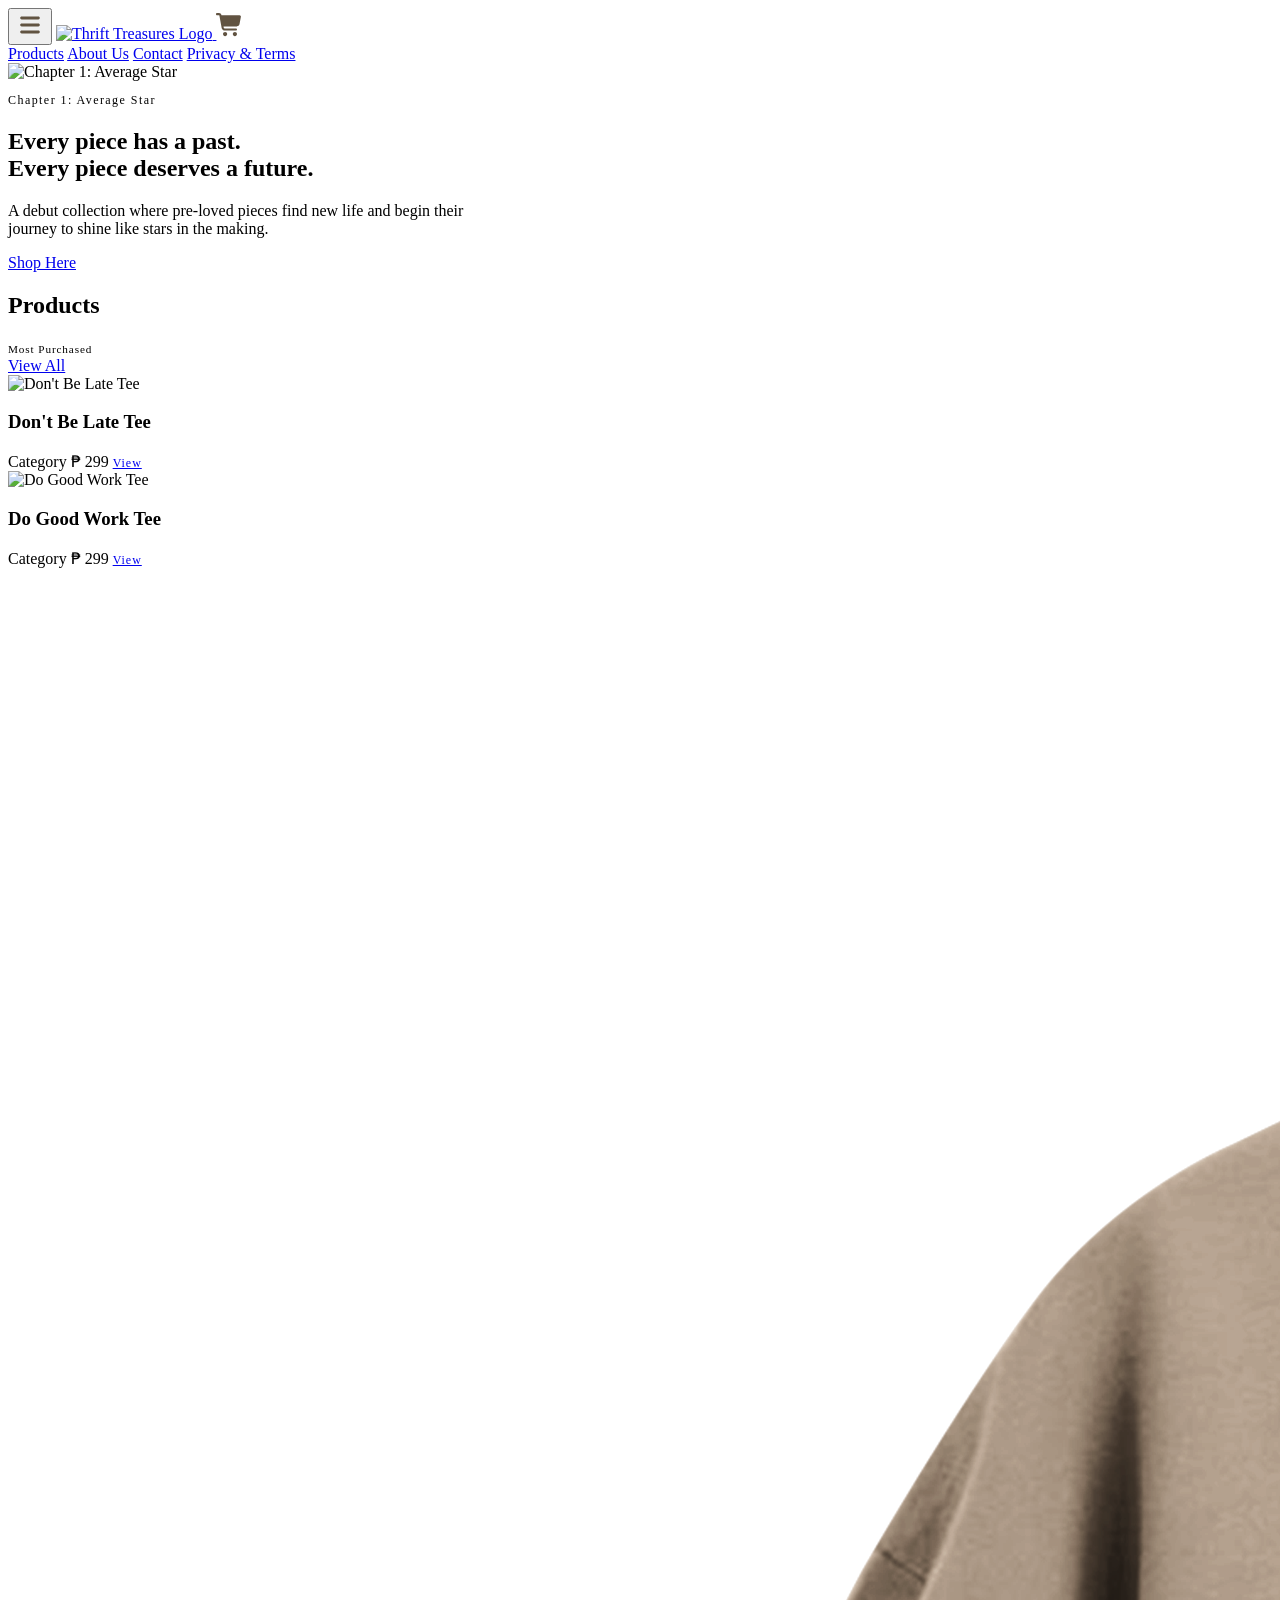
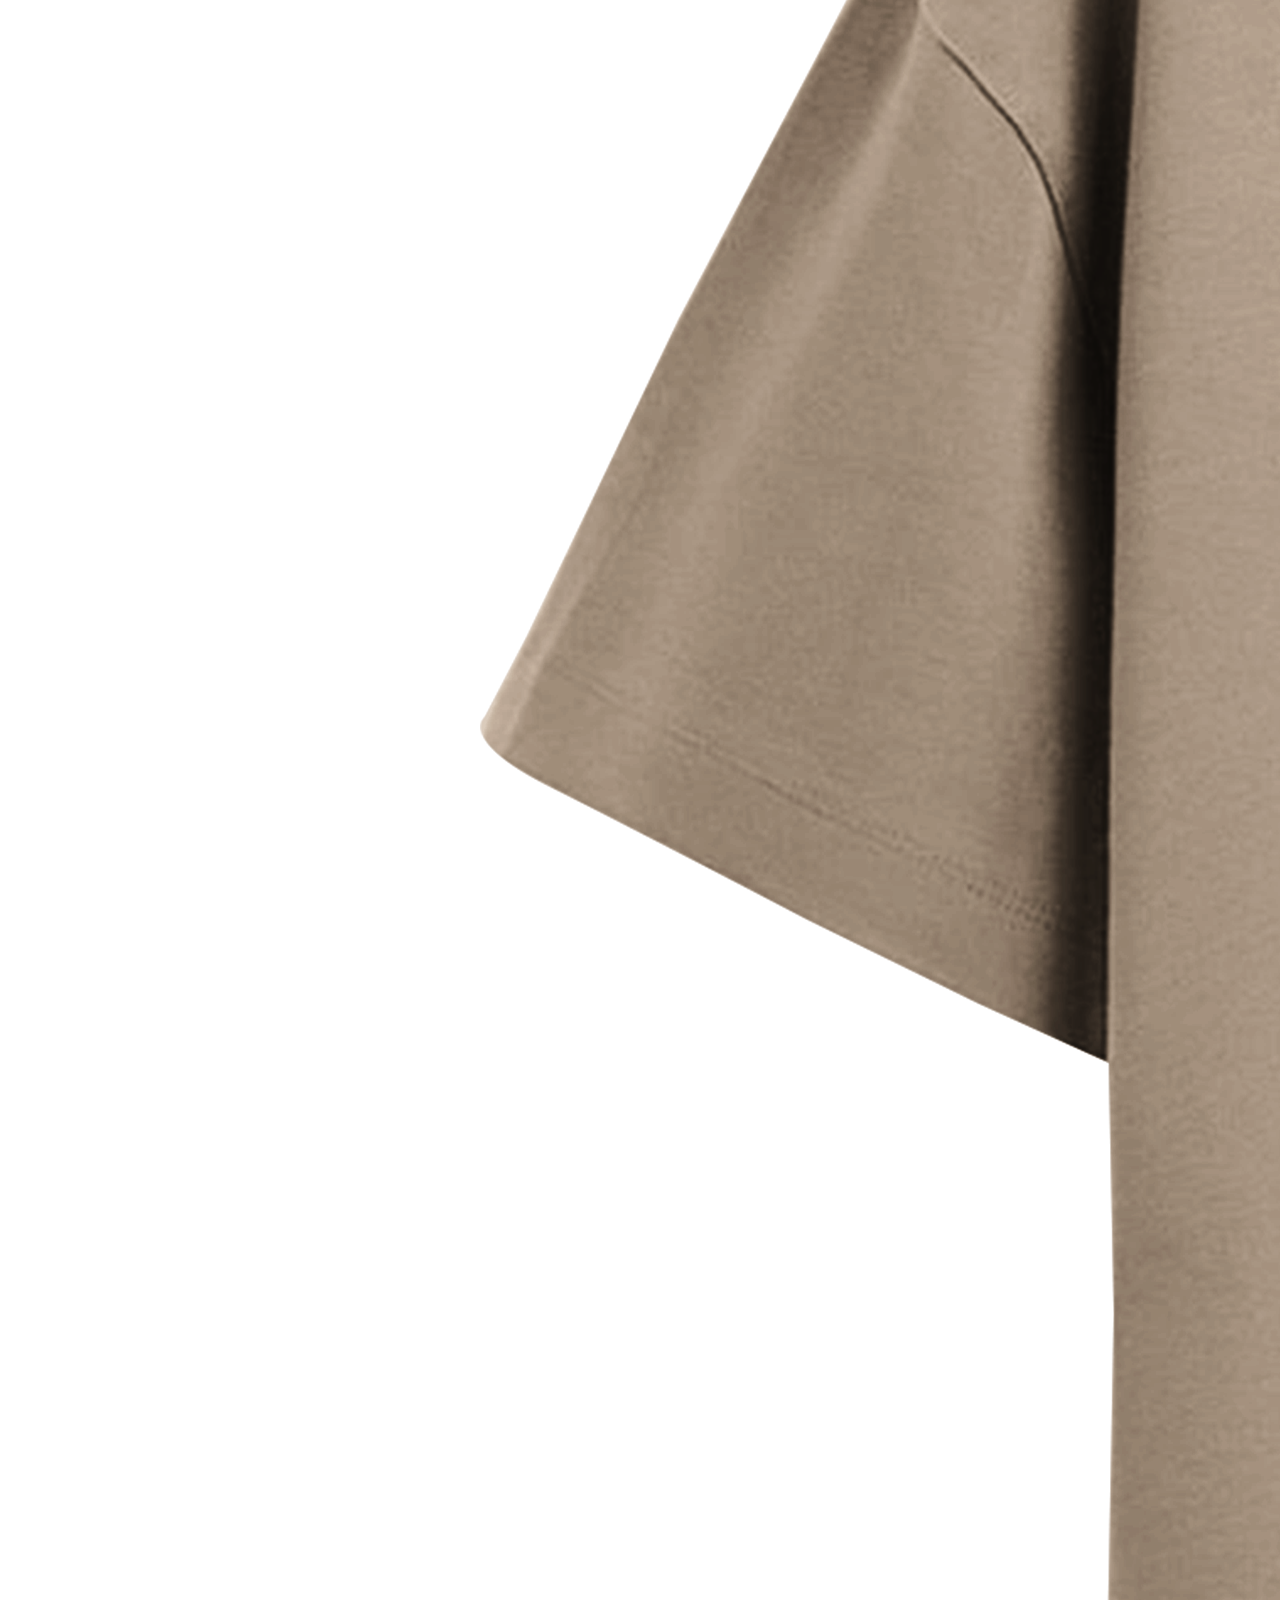
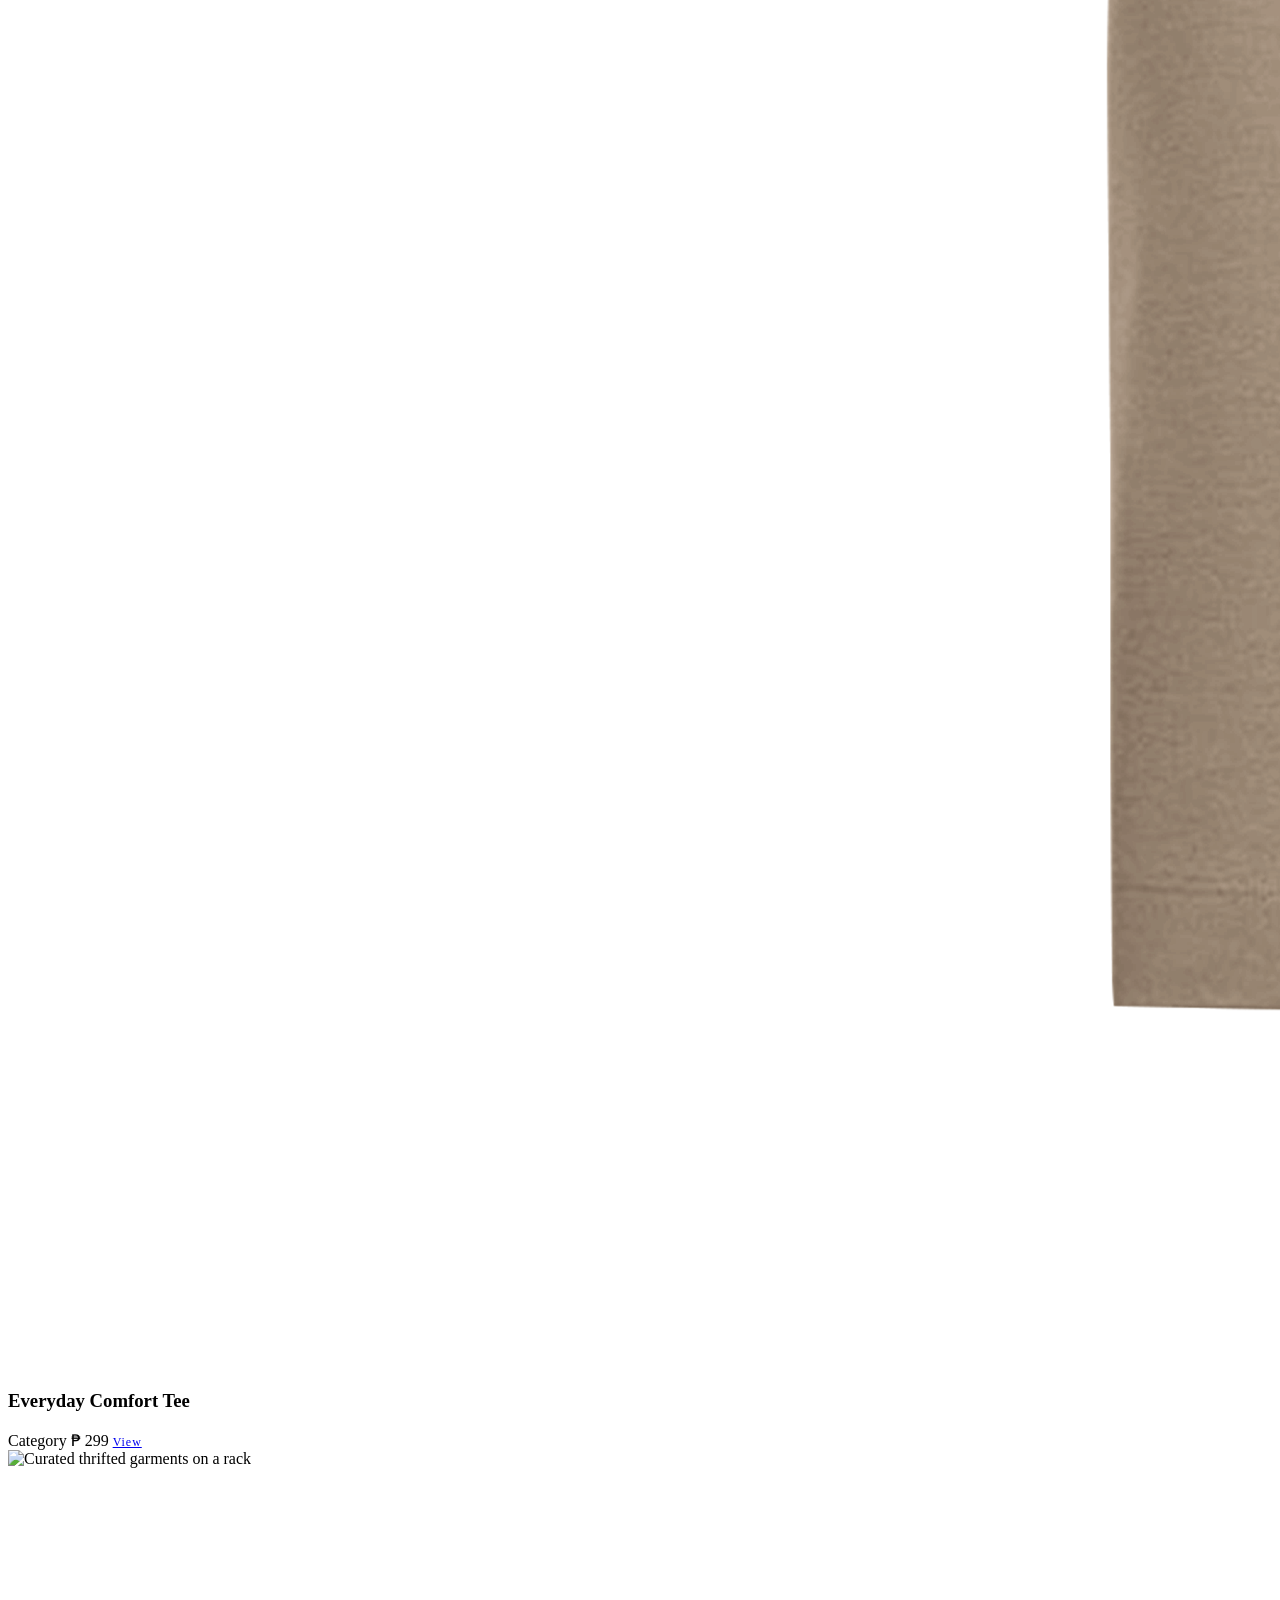
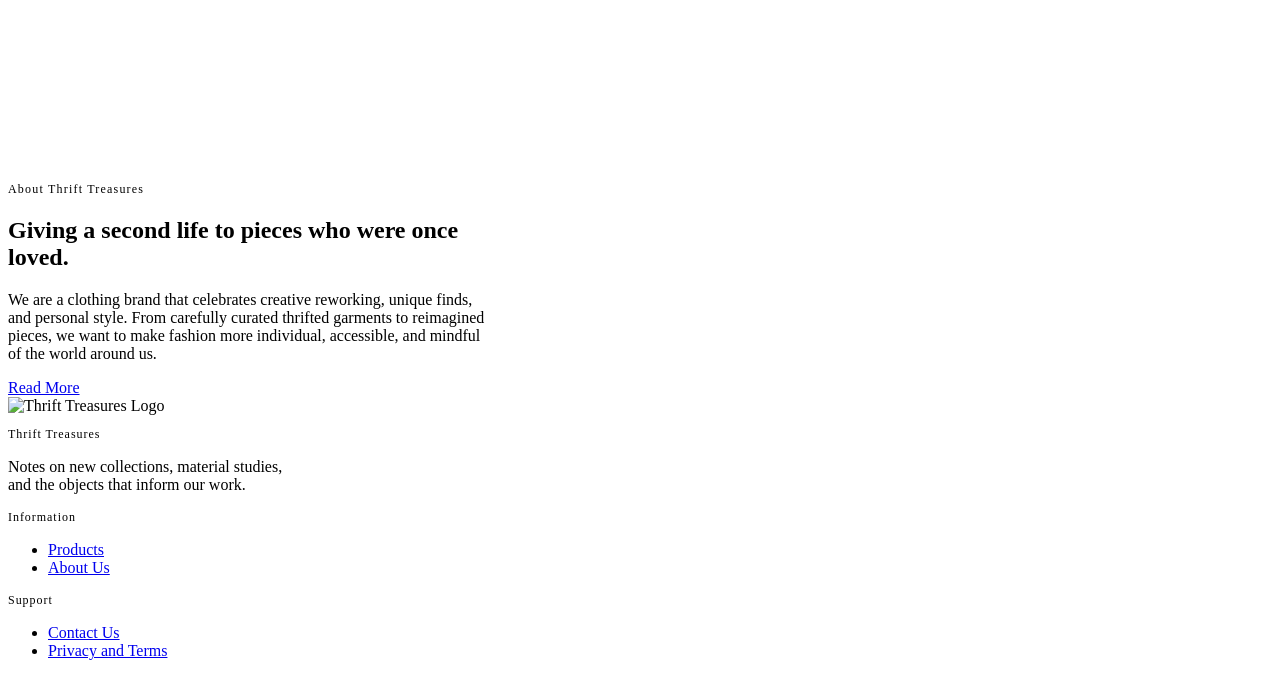
==== index.html @ fca86af1 "Update index.html" ====
<!doctype html>
<html lang="en">
	<head>
		<meta charset="UTF-8" />
		<meta name="viewport" content="width=device-width, initial-scale=1.0" />
		<title>Thrift Treasures</title>

		<link rel="preconnect" href="https://fonts.googleapis.com" />
		<link rel="preconnect" href="https://fonts.gstatic.com" crossorigin />
		<link
			href="https://fonts.googleapis.com/css2?family=Cormorant+Garamond:ital,wght@0,400;0,600;1,400&family=Inter:wght@300;400;500;600&display=swap"
			rel="stylesheet"
		/>

		<link rel="stylesheet" href="css/style.css" />
	</head>
	<body class="bg-lightbrown text-darkbrown">
		<header class="bg-lightbrown py-3 px-4">
			<div class="container d-flex align-items-center justify-content-between">
				<button class="btn p-0 border-0" type="button" aria-label="Open menu">
					<svg
						xmlns="http://www.w3.org/2000/svg"
						viewBox="0 0 640 640"
						width="28"
						height="28"
					>
						<path
							fill="#615341"
							d="M96 160C96 142.3 110.3 128 128 128L512 128C529.7 128 544 142.3 544 160C544 177.7 529.7 192 512 192L128 192C110.3 192 96 177.7 96 160zM96 320C96 302.3 110.3 288 128 288L512 288C529.7 288 544 302.3 544 320C544 337.7 529.7 352 512 352L128 352C110.3 352 96 337.7 96 320zM544 480C544 497.7 529.7 512 512 512L128 512C110.3 512 96 497.7 96 480C96 462.3 110.3 448 128 448L512 448C529.7 448 544 462.3 544 480z"
						/>
					</svg>
				</button>

				<a
					href="#"
					class="text-decoration-none text-darkbrown font-serif fs-3 lh-1 text-center"
				>
					<img
						src="images/logo.png"
						alt="Thrift Treasures Logo"
						style="width: 100px; height: auto"
					/>
				</a>

				<a href="#" aria-label="Shopping cart">
					<svg
						xmlns="http://www.w3.org/2000/svg"
						viewBox="0 0 640 640"
						width="28"
						height="28"
					>
						<path
							fill="#615341"
							d="M24 48C10.7 48 0 58.7 0 72C0 85.3 10.7 96 24 96L69.3 96C73.2 96 76.5 98.8 77.2 102.6L129.3 388.9C135.5 423.1 165.3 448 200.1 448L456 448C469.3 448 480 437.3 480 424C480 410.7 469.3 400 456 400L200.1 400C188.5 400 178.6 391.7 176.5 380.3L171.4 352L475 352C505.8 352 532.2 330.1 537.9 299.8L568.9 133.9C572.6 114.2 557.5 96 537.4 96L124.7 96L124.3 94C119.5 67.4 96.3 48 69.2 48L24 48zM208 576C234.5 576 256 554.5 256 528C256 501.5 234.5 480 208 480C181.5 480 160 501.5 160 528C160 554.5 181.5 576 208 576zM432 576C458.5 576 480 554.5 480 528C480 501.5 458.5 480 432 480C405.5 480 384 501.5 384 528C384 554.5 405.5 576 432 576z"
						/>
					</svg>
				</a>
			</div>
		</header>

		<nav class="bg-darkbrown py-2">
			<div
				class="container d-flex flex-wrap justify-content-center gap-4 gap-md-5 small"
			>
				<a href="#products" class="text-decoration-none text-lightbrown"
					>Products</a
				>
				<a href="#about" class="text-decoration-none text-lightbrown"
					>About Us</a
				>
				<a href="contact.html" class="text-decoration-none text-lightbrown"
					>Contact</a
				>
				<a href="privacy.html" class="text-decoration-none text-lightbrown"
					>Privacy &amp; Terms</a
				>
			</div>
		</nav>

		<section
			class="hero-section position-relative d-flex align-items-center justify-content-center text-center text-white"
		>
			<img
				src="images/banner-1.png"
				alt="Chapter 1: Average Star"
				class="position-absolute top-0 start-0 w-100 h-100 object-fit-cover"
			/>
			<div
				class="hero-overlay position-absolute top-0 start-0 w-100 h-100"
			></div>

			<div class="position-relative z-1 px-3 py-5" style="max-width: 680px">
				<p
					class="text-uppercase small mb-2"
					style="letter-spacing: 0.12em; font-size: 0.75rem"
				>
					Chapter 1: Average Star
				</p>
				<h1 class="font-serif display-5 fw-normal lh-sm mb-3">
					Every piece has a past.<br />
					Every piece deserves a future.
				</h1>
				<p class="small mb-4 mx-auto opacity-90" style="max-width: 460px">
					A debut collection where pre-loved pieces find new life and begin
					their journey to shine like stars in the making.
				</p>
				<a
					href="#products"
					class="btn btn-blue text-white px-4 py-2 rounded-3 small"
				>
					Shop Here
				</a>
			</div>
		</section>

		<section id="products" class="py-5">
			<div class="container py-3" style="max-width: 960px">
				<div class="d-flex justify-content-between align-items-end mb-4">
					<div>
						<h2 class="font-serif mb-0 text-darkbrown">Products</h2>
						<span
							class="text-uppercase text-darkbrown opacity-75"
							style="font-size: 0.7rem; letter-spacing: 0.08em"
						>
							Most Purchased
						</span>
					</div>
					<a
						href="#"
						class="text-decoration-none text-darkbrown small fw-medium"
						>View All</a
					>
				</div>

				<div class="row g-4 g-md-5">
					<div class="col-12 col-sm-6 col-md-4">
						<div class="d-flex flex-column h-100">
							<div
								class="bg-white border border-darkbrown ratio ratio-1x1 mb-3 overflow-hidden"
							>
								<img
									src="images/dont-be-late-tee.png"
									alt="Don't Be Late Tee"
									class="object-fit-cover p-2"
								/>
							</div>
							<h3 class="font-serif fs-5 mb-0 text-darkbrown">
								Don't Be Late Tee
							</h3>
							<span class="text-darkbrown opacity-75 small mb-2">Category</span>
							<span class="fw-semibold text-darkbrown mb-3">&#8369; 299</span>
							<a
								href="product2.html"
								class="btn btn-blue btn-sm text-white text-uppercase rounded-pill py-1 mt-auto"
								style="letter-spacing: 0.08em; font-size: 0.75rem"
							>
								View
							</a>
						</div>
					</div>

					<div class="col-12 col-sm-6 col-md-4">
						<div class="d-flex flex-column h-100">
							<div
								class="bg-white border border-darkbrown ratio ratio-1x1 mb-3 overflow-hidden"
							>
								<img
									src="images/do-good-work-tee.png"
									alt="Do Good Work Tee"
									class="object-fit-cover p-2"
								/>
							</div>
							<h3 class="font-serif fs-5 mb-0 text-darkbrown">
								Do Good Work Tee
							</h3>
							<span class="text-darkbrown opacity-75 small mb-2">Category</span>
							<span class="fw-semibold text-darkbrown mb-3">&#8369; 299</span>
							<a
								href="product3.html"
								class="btn btn-blue btn-sm text-white text-uppercase rounded-pill py-1 mt-auto"
								style="letter-spacing: 0.08em; font-size: 0.75rem"
							>
								View
							</a>
						</div>
					</div>

					<div class="col-12 col-sm-6 col-md-4">
						<div class="d-flex flex-column h-100">
							<div
								class="bg-white border border-darkbrown ratio ratio-1x1 mb-3 overflow-hidden"
							>
								<img
									src="images/everyday-comfort-tee.png"
									alt="Everyday Comfort Tee"
									class="object-fit-cover p-2"
								/>
							</div>
							<h3 class="font-serif fs-5 mb-0 text-darkbrown">
								Everyday Comfort Tee
							</h3>
							<span class="text-darkbrown opacity-75 small mb-2">Category</span>
							<span class="fw-semibold text-darkbrown mb-3">&#8369; 299</span>
							<a
								href="product1.html"
								class="btn btn-blue btn-sm text-white text-uppercase rounded-pill py-1 mt-auto"
								style="letter-spacing: 0.08em; font-size: 0.75rem"
							>
								View
							</a>
						</div>
					</div>
				</div>
			</div>
		</section>

		<section id="about" class="mb-5">
			<div class="container-fluid px-0">
				<div class="row g-0 align-items-stretch">
					<div class="col-12 col-md-5">
						<img
							src="images/banner-2.png"
							alt="Curated thrifted garments on a rack"
							class="w-100 h-100 object-fit-cover"
							style="min-height: 320px"
						/>
					</div>

					<div
						class="col-12 col-md-7 bg-lightblue d-flex flex-column justify-content-center p-4 p-md-5"
					>
						<div class="mx-auto mx-md-0" style="max-width: 480px">
							<p
								class="text-uppercase small text-darkbrown mb-2"
								style="letter-spacing: 0.1em; font-size: 0.75rem"
							>
								About Thrift Treasures
							</p>
							<h2 class="font-serif display-6 lh-sm text-darkbrown mb-3">
								Giving a second life to pieces who were once loved.
							</h2>
							<p class="small text-darkbrown lh-base mb-4">
								We are a clothing brand that celebrates creative reworking,
								unique finds, and personal style. From carefully curated
								thrifted garments to reimagined pieces, we want to make fashion
								more individual, accessible, and mindful of the world around us.
							</p>
							<a
								href="#"
								class="text-decoration-none text-darkbrown fw-semibold small"
							>
								Read More
							</a>
						</div>
					</div>
				</div>
			</div>
		</section>

		<footer id="footer" class="bg-darkbrown text-lightbrown py-5">
			<div class="container" style="max-width: 960px">
				<div class="row g-4">
					<div class="col-12 col-md-6 d-flex gap-3 align-items-start">
						<img
							src="images/logo-footer.png"
							alt="Thrift Treasures Logo"
							class="flex-shrink-0"
							style="width: 150px; height: 150px"
						/>
						<div style="max-width: 300px">
							<p
								class="text-uppercase fw-semibold small mb-1 text-white"
								style="letter-spacing: 0.08em; font-size: 0.75rem"
							>
								Thrift Treasures
							</p>
							<p class="small mb-0 opacity-75">
								Notes on new collections, material studies, and the objects that
								inform our work.
							</p>
						</div>
					</div>

					<div class="col-6 col-md-3">
						<p
							class="text-uppercase fw-semibold small mb-2 text-white"
							style="letter-spacing: 0.08em; font-size: 0.75rem"
						>
							Information
						</p>
						<ul class="list-unstyled small mb-0">
							<li class="mb-1">
								<a
									href="#products"
									class="text-decoration-none text-lightbrown opacity-75"
									>Products</a
								>
							</li>
							<li>
								<a
									href="#about"
									class="text-decoration-none text-lightbrown opacity-75"
									>About Us</a
								>
							</li>
						</ul>
					</div>

					<div class="col-6 col-md-3">
						<p
							class="text-uppercase fw-semibold small mb-2 text-white"
							style="letter-spacing: 0.08em; font-size: 0.75rem"
						>
							Support
						</p>
						<ul class="list-unstyled small mb-0">
							<li class="mb-1">
								<a
									href="#"
									class="text-decoration-none text-lightbrown opacity-75"
									>Contact Us</a
								>
							</li>
							<li>
								<a
									href="privacy.html"
									class="text-decoration-none text-lightbrown opacity-75"
									>Privacy and Terms</a
								>
							</li>
						</ul>
					</div>
				</div>
			</div>
		</footer>

		<script
			src="https://cdn.jsdelivr.net/npm/bootstrap@5.3.3/dist/js/bootstrap.bundle.min.js"
			integrity="sha384-YvpcrYf0tY3lHB60NNkmXc5s9fDVZLESaAA55NDzOxhy9GkcIdslK1eN7N6jIeHz"
			crossorigin="anonymous"
		></script>
	</body>
</html>
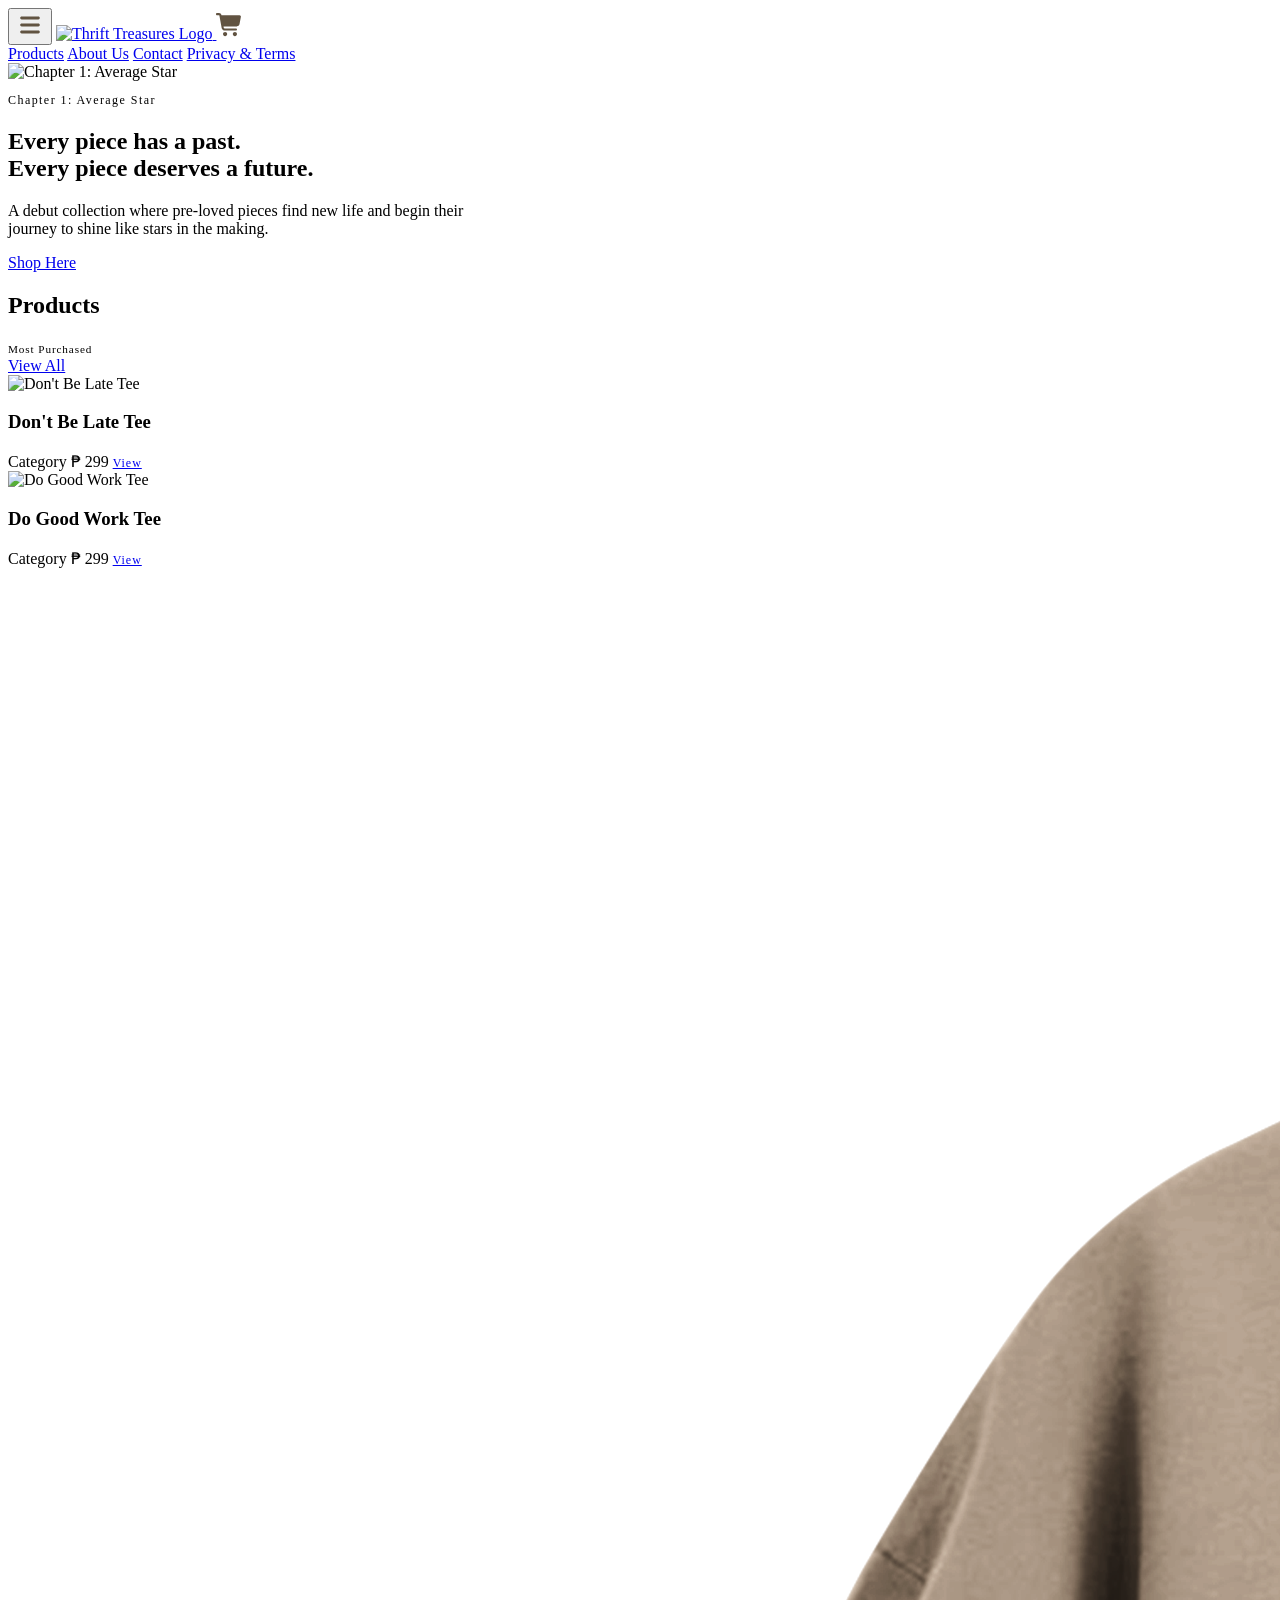
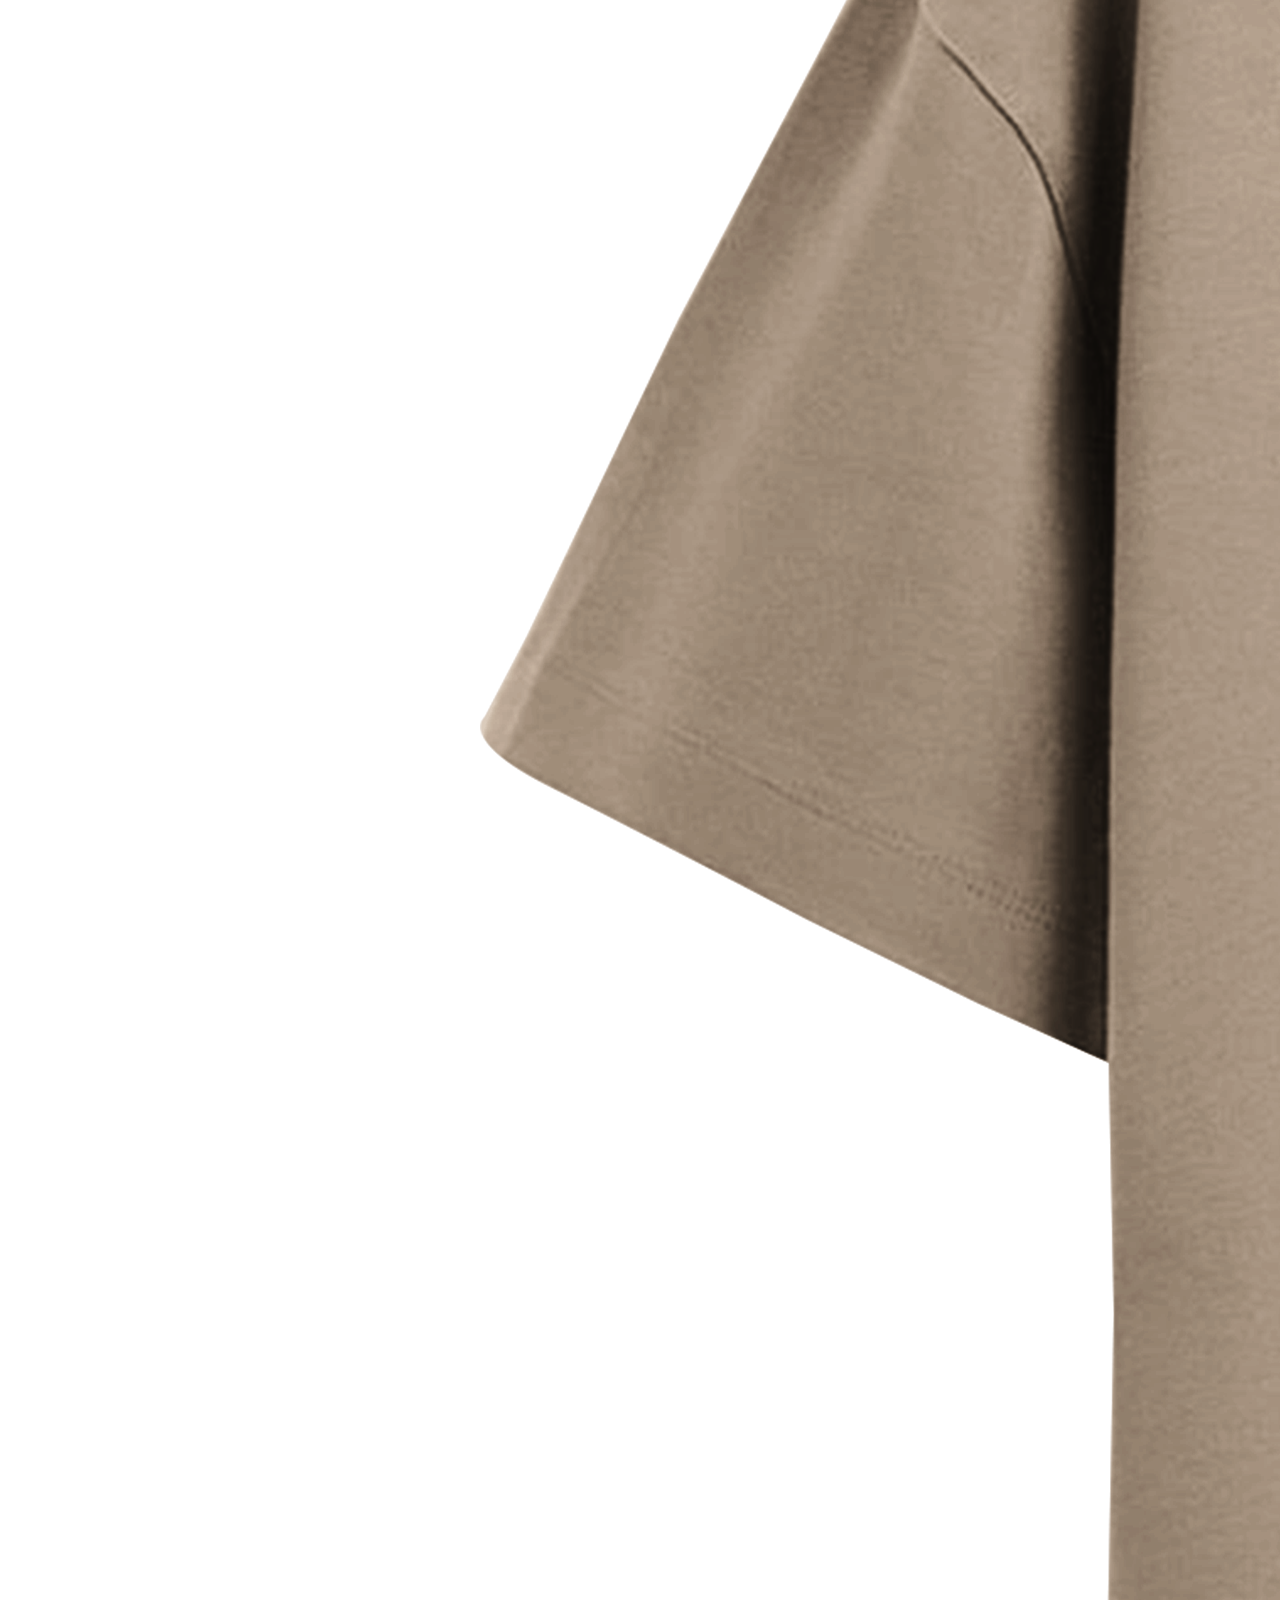
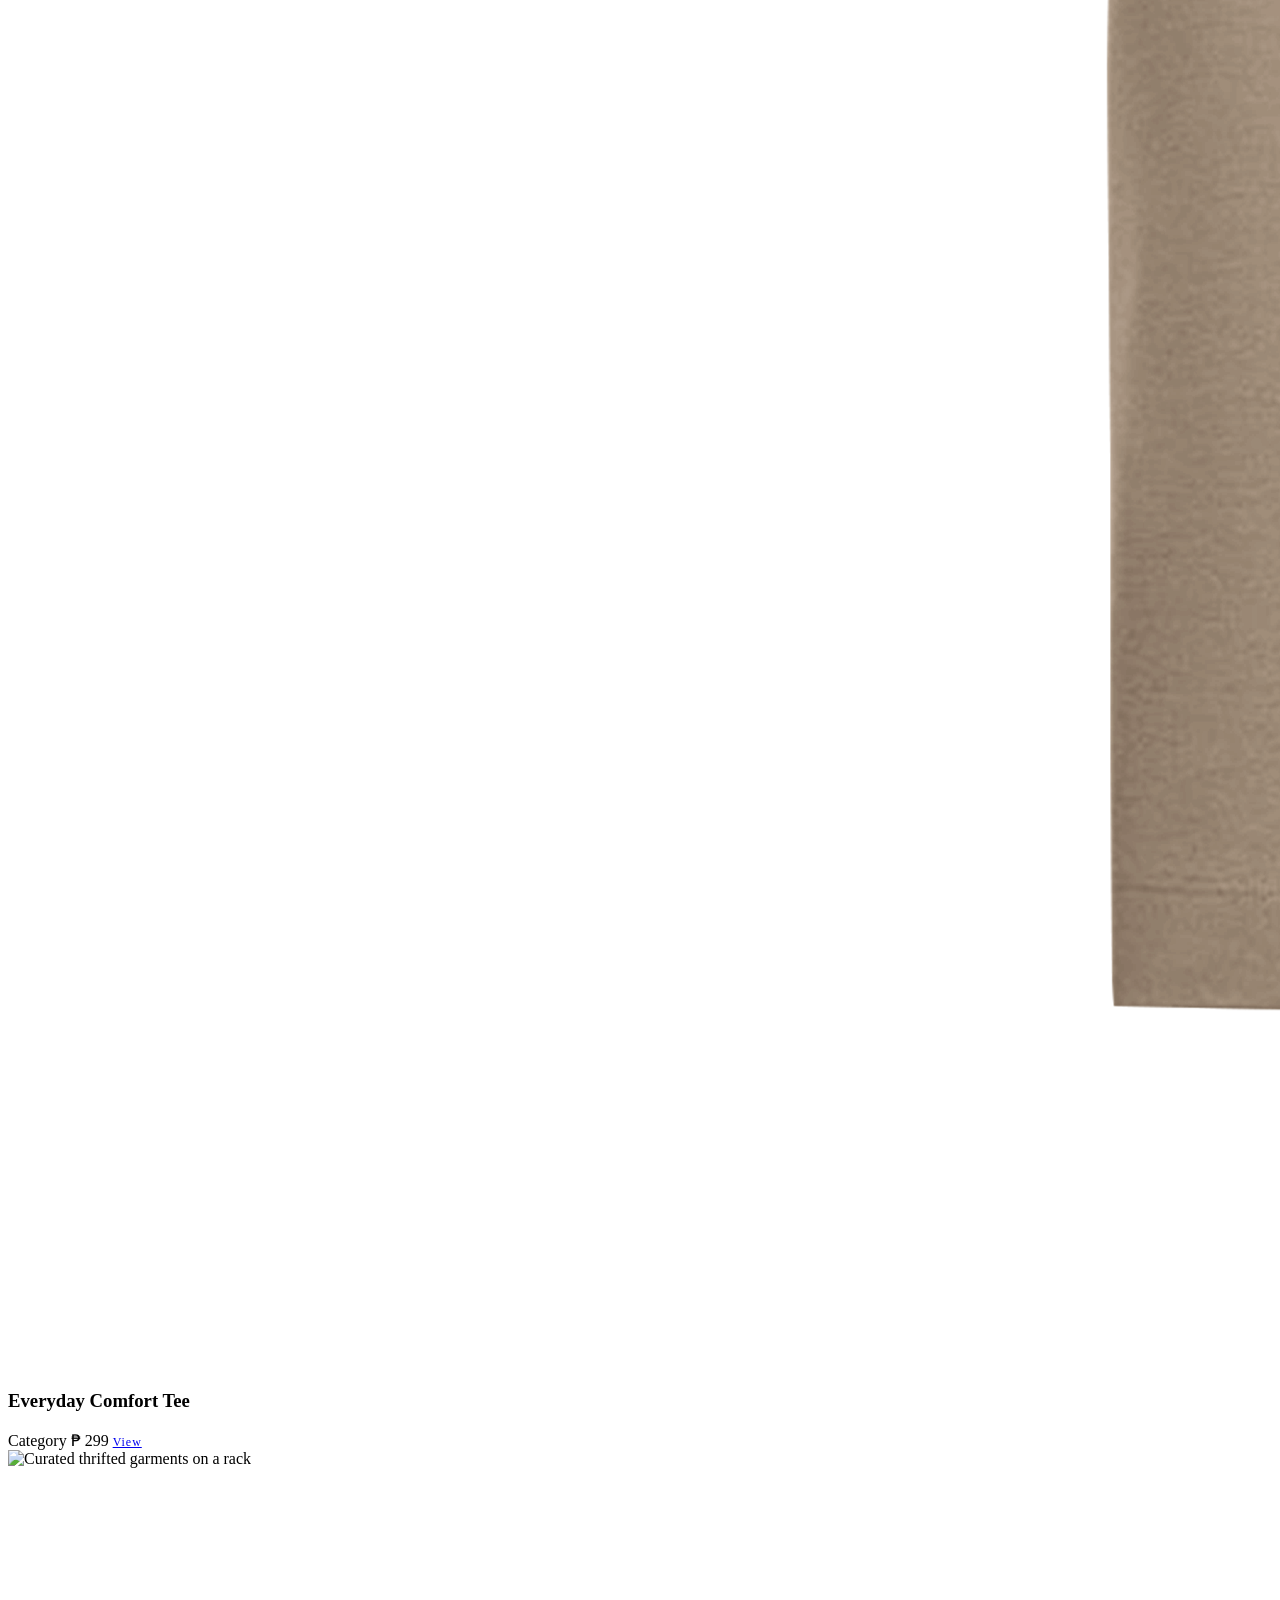
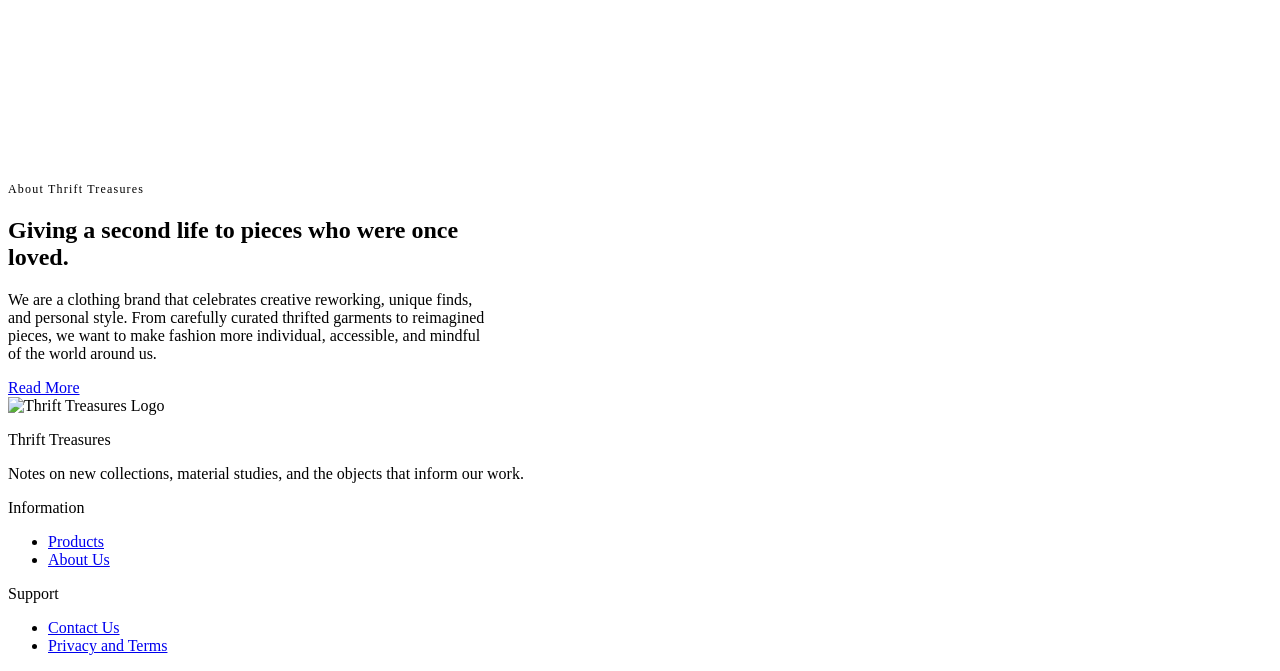
==== commit 11432e60: "Refactor footer section for consistency and style The footer section has been updated for consistenc" ====
--- a/index.html
+++ b/index.html
@@ -257,75 +257,42 @@
 			</div>
 		</section>
 
-		<footer id="footer" class="bg-darkbrown text-lightbrown py-5">
-			<div class="container" style="max-width: 960px">
-				<div class="row g-4">
-					<div class="col-12 col-md-6 d-flex gap-3 align-items-start">
-						<img
-							src="images/logo-footer.png"
-							alt="Thrift Treasures Logo"
-							class="flex-shrink-0"
-							style="width: 150px; height: 150px"
-						/>
-						<div style="max-width: 300px">
-							<p
-								class="text-uppercase fw-semibold small mb-1 text-white"
-								style="letter-spacing: 0.08em; font-size: 0.75rem"
-							>
-								Thrift Treasures
-							</p>
-							<p class="small mb-0 opacity-75">
-								Notes on new collections, material studies, and the objects that
-								inform our work.
-							</p>
-						</div>
-					</div>
-
-					<div class="col-6 col-md-3">
-						<p
-							class="text-uppercase fw-semibold small mb-2 text-white"
-							style="letter-spacing: 0.08em; font-size: 0.75rem"
-						>
-							Information
-						</p>
-						<ul class="list-unstyled small mb-0">
-							<li class="mb-1">
-								<a
-									href="#products"
-									class="text-decoration-none text-lightbrown opacity-75"
-									>Products</a
-								>
-							</li>
-							<li>
-								<a
-									href="#about"
-									class="text-decoration-none text-lightbrown opacity-75"
-									>About Us</a
-								>
-							</li>
-						</ul>
-					</div>
-
-					<div class="col-6 col-md-3">
-						<p
-							class="text-uppercase fw-semibold small mb-2 text-white"
-							style="letter-spacing: 0.08em; font-size: 0.75rem"
-						>
-							Support
-						</p>
-						<ul class="list-unstyled small mb-0">
-							<li class="mb-1">
-								<a
-									href="#"
-									class="text-decoration-none text-lightbrown opacity-75"
-									>Contact Us</a
-								>
-							</li>
-							<li>
-								<a
-									href="privacy.html"
-									class="text-decoration-none text-lightbrown opacity-75"
-									>Privacy and Terms</a
+<footer id="footer" class="site-footer" style="margin-top: 0">
+    <div class="container" style="max-width: 960px">
+        <div class="row g-4 align-items-center">
+            <div class="col-12 col-md-6 d-flex align-items-center">
+                <img src="images/logo-footer.png" alt="Thrift Treasures Logo" class="footer-logo-img">
+
+                <div>
+                    <p class="footer-heading text-uppercase">Thrift Treasures</p>
+                    <p class="footer-text mb-0">
+                        Notes on new collections, material studies, and the objects that inform our work.
+                    </p>
+                </div>
+            </div>
+
+            <div class="col-6 col-md-3">
+                <p class="footer-heading text-uppercase">Information</p>
+
+                <ul class="list-unstyled mb-0">
+                    <li class="mb-1">
+                        <a href="#products">Products</a>
+                    </li>
+                    <li>
+                        <a href="#about">About Us</a>
+                    </li>
+                </ul>
+            </div>
+
+            <div class="col-6 col-md-3">
+                <p class="footer-heading text-uppercase">Support</p>
+
+                <ul class="list-unstyled mb-0">
+                    <li class="mb-1">
+                        <a href="contact.html">Contact Us</a>
+                    </li>
+                    <li>
+                        <a href="privacy.html">Privacy and Terms</a
 								>
 							</li>
 						</ul>
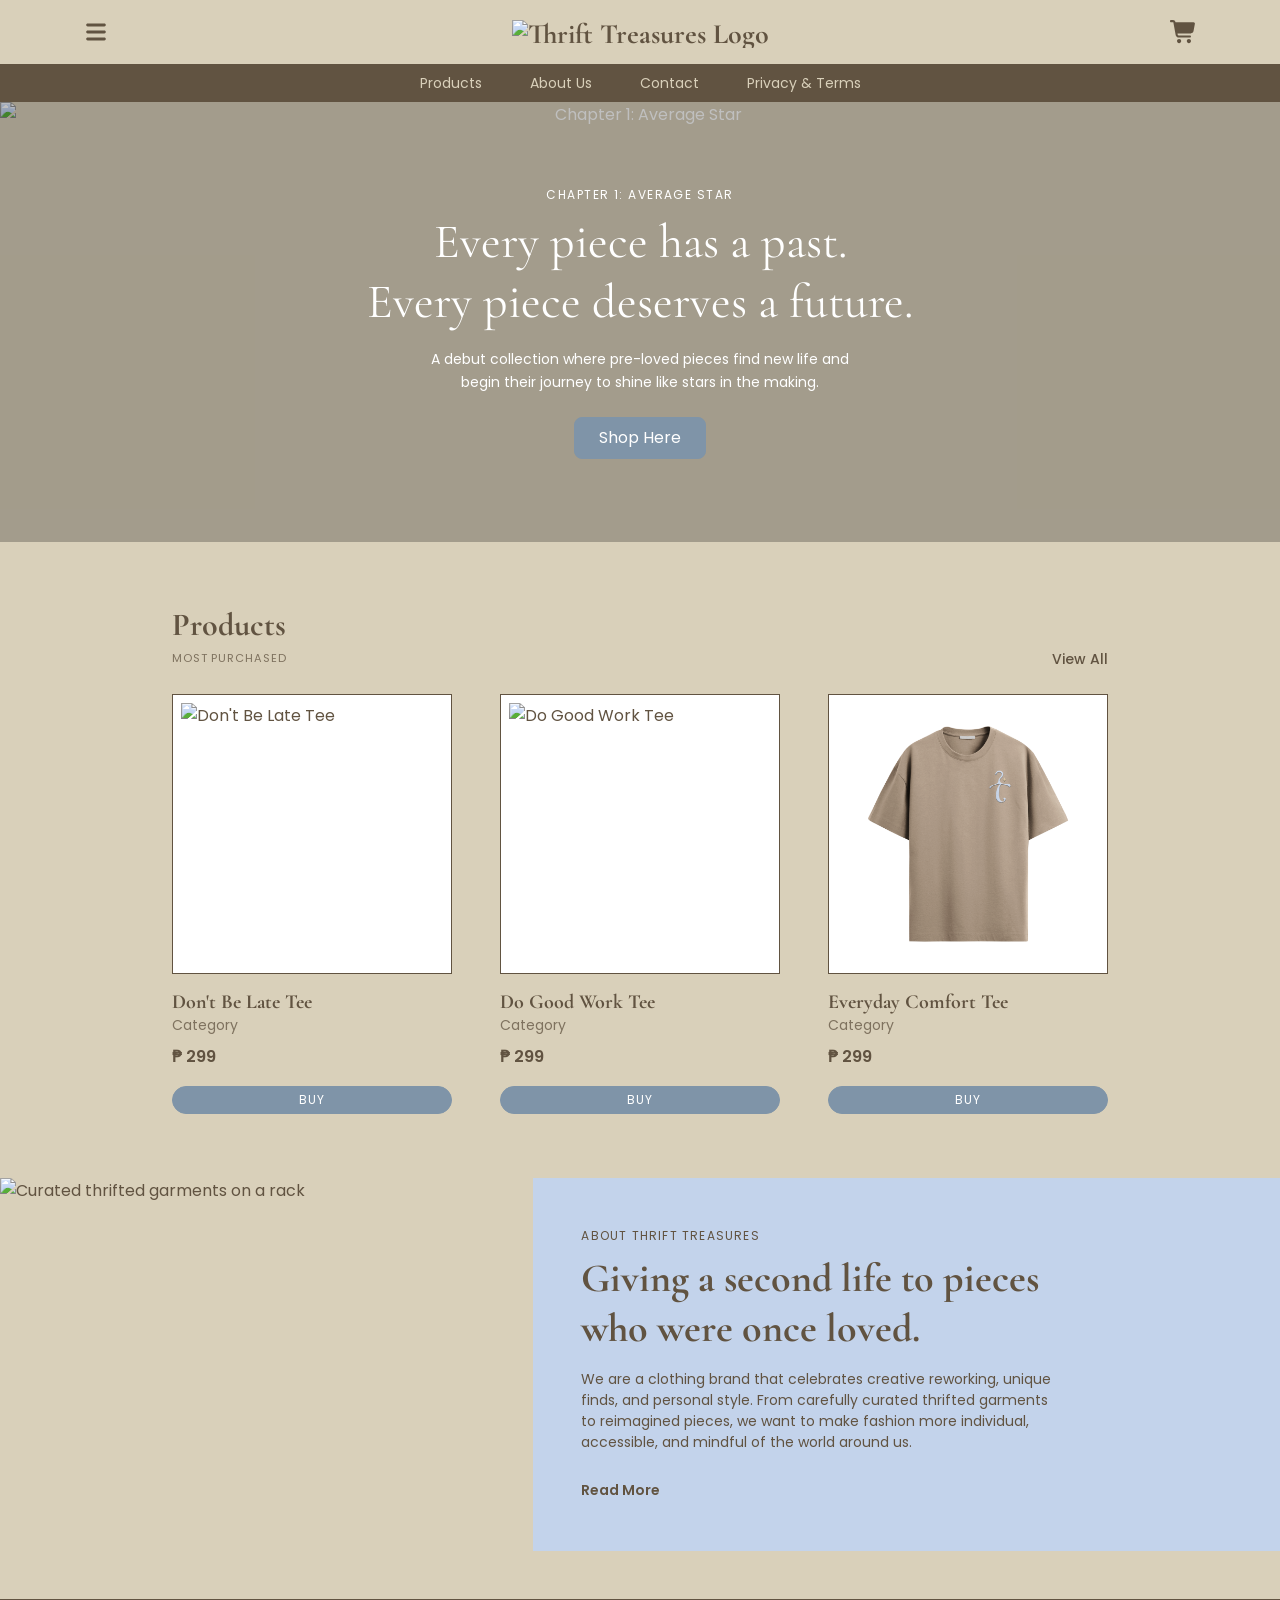
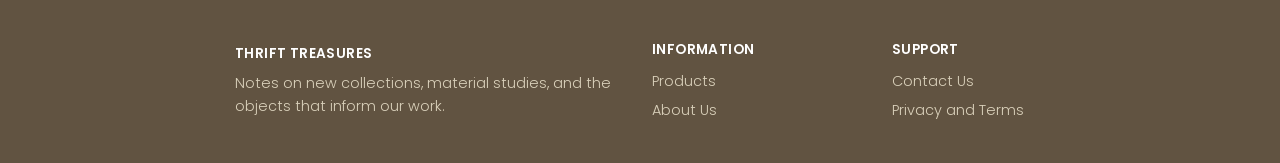
==== commit 78746e09: "Update index.html" ====
--- a/index.html
+++ b/index.html
@@ -62,7 +62,7 @@
 			<div
 				class="container d-flex flex-wrap justify-content-center gap-4 gap-md-5 small"
 			>
-				<a href="#products" class="text-decoration-none text-lightbrown"
+				<a href="products.html" class="text-decoration-none text-lightbrown"
 					>Products</a
 				>
 				<a href="#about" class="text-decoration-none text-lightbrown"
@@ -105,7 +105,7 @@
 					their journey to shine like stars in the making.
 				</p>
 				<a
-					href="#products"
+					href="products.html"
 					class="btn btn-blue text-white px-4 py-2 rounded-3 small"
 				>
 					Shop Here
@@ -126,7 +126,7 @@
 						</span>
 					</div>
 					<a
-						href="#"
+						href="products.html"
 						class="text-decoration-none text-darkbrown small fw-medium"
 						>View All</a
 					>
@@ -154,7 +154,7 @@
 								class="btn btn-blue btn-sm text-white text-uppercase rounded-pill py-1 mt-auto"
 								style="letter-spacing: 0.08em; font-size: 0.75rem"
 							>
-								View
+								Buy
 							</a>
 						</div>
 					</div>
@@ -180,7 +180,7 @@
 								class="btn btn-blue btn-sm text-white text-uppercase rounded-pill py-1 mt-auto"
 								style="letter-spacing: 0.08em; font-size: 0.75rem"
 							>
-								View
+								Buy
 							</a>
 						</div>
 					</div>
@@ -206,7 +206,7 @@
 								class="btn btn-blue btn-sm text-white text-uppercase rounded-pill py-1 mt-auto"
 								style="letter-spacing: 0.08em; font-size: 0.75rem"
 							>
-								View
+								Buy
 							</a>
 						</div>
 					</div>
@@ -276,7 +276,7 @@
 
                 <ul class="list-unstyled mb-0">
                     <li class="mb-1">
-                        <a href="#products">Products</a>
+                        <a href="products.html">Products</a>
                     </li>
                     <li>
                         <a href="#about">About Us</a>
--- a/css/style.css
+++ b/css/style.css
@@ -0,0 +1,12646 @@
+@charset "UTF-8";
+@import url("https://fonts.googleapis.com/css2?family=Cormorant+Garamond:ital,wght@0,400;0,600;0,700;1,400;1,600;1,700&family=Poppins:ital,wght@0,300;0,400;0,500;0,600;0,700;1,400&display=swap");
+/*!
+ * Bootstrap  v5.3.9 (https://getbootstrap.com/)
+ * Copyright 2011-2026 The Bootstrap Authors
+ * Licensed under MIT (https://github.com/twbs/bootstrap/blob/main/LICENSE)
+ */
+:root,
+[data-bs-theme=light] {
+  --bs-blue: #0d6efd;
+  --bs-indigo: #6610f2;
+  --bs-purple: #6f42c1;
+  --bs-pink: #d63384;
+  --bs-red: #dc3545;
+  --bs-orange: #fd7e14;
+  --bs-yellow: #ffc107;
+  --bs-green: #198754;
+  --bs-teal: #20c997;
+  --bs-cyan: #0dcaf0;
+  --bs-black: #000;
+  --bs-white: #fff;
+  --bs-gray: #6c757d;
+  --bs-gray-dark: #343a40;
+  --bs-gray-100: #f8f9fa;
+  --bs-gray-200: #e9ecef;
+  --bs-gray-300: #dee2e6;
+  --bs-gray-400: #ced4da;
+  --bs-gray-500: #adb5bd;
+  --bs-gray-600: #6c757d;
+  --bs-gray-700: #495057;
+  --bs-gray-800: #343a40;
+  --bs-gray-900: #212529;
+  --bs-primary: #0d6efd;
+  --bs-secondary: #6c757d;
+  --bs-success: #198754;
+  --bs-info: #0dcaf0;
+  --bs-warning: #ffc107;
+  --bs-danger: #dc3545;
+  --bs-light: #f8f9fa;
+  --bs-dark: #212529;
+  --bs-brown: #a98a6c;
+  --bs-lightbrown: #d9d0ba;
+  --bs-darkbrown: #615341;
+  --bs-blue: #7f94a8;
+  --bs-lightblue: #c3d3eb;
+  --bs-primary-rgb: 13, 110, 253;
+  --bs-secondary-rgb: 108, 117, 125;
+  --bs-success-rgb: 25, 135, 84;
+  --bs-info-rgb: 13, 202, 240;
+  --bs-warning-rgb: 255, 193, 7;
+  --bs-danger-rgb: 220, 53, 69;
+  --bs-light-rgb: 248, 249, 250;
+  --bs-dark-rgb: 33, 37, 41;
+  --bs-brown-rgb: 169, 138, 108;
+  --bs-lightbrown-rgb: 217, 208, 186;
+  --bs-darkbrown-rgb: 97, 83, 65;
+  --bs-blue-rgb: 127, 148, 168;
+  --bs-lightblue-rgb: 195, 211, 235;
+  --bs-primary-text-emphasis: rgb(2.0392156863%, 17.2549019608%, 39.6862745098%);
+  --bs-secondary-text-emphasis: rgb(16.9411764706%, 18.3529411765%, 19.6078431373%);
+  --bs-success-text-emphasis: rgb(3.9215686275%, 21.1764705882%, 13.1764705882%);
+  --bs-info-text-emphasis: rgb(2.0392156863%, 31.6862745098%, 37.6470588235%);
+  --bs-warning-text-emphasis: rgb(40%, 30.2745098039%, 1.0980392157%);
+  --bs-danger-text-emphasis: rgb(34.5098039216%, 8.3137254902%, 10.8235294118%);
+  --bs-light-text-emphasis: #495057;
+  --bs-dark-text-emphasis: #495057;
+  --bs-primary-bg-subtle: rgb(81.0196078431%, 88.6274509804%, 99.8431372549%);
+  --bs-secondary-bg-subtle: rgb(88.4705882353%, 89.1764705882%, 89.8039215686%);
+  --bs-success-bg-subtle: rgb(81.9607843137%, 90.5882352941%, 86.5882352941%);
+  --bs-info-bg-subtle: rgb(81.0196078431%, 95.8431372549%, 98.8235294118%);
+  --bs-warning-bg-subtle: rgb(100%, 95.137254902%, 80.5490196078%);
+  --bs-danger-bg-subtle: rgb(97.2549019608%, 84.1568627451%, 85.4117647059%);
+  --bs-light-bg-subtle: rgb(98.6274509804%, 98.8235294118%, 99.0196078431%);
+  --bs-dark-bg-subtle: #ced4da;
+  --bs-primary-border-subtle: rgb(62.0392156863%, 77.2549019608%, 99.6862745098%);
+  --bs-secondary-border-subtle: rgb(76.9411764706%, 78.3529411765%, 79.6078431373%);
+  --bs-success-border-subtle: rgb(63.9215686275%, 81.1764705882%, 73.1764705882%);
+  --bs-info-border-subtle: rgb(62.0392156863%, 91.6862745098%, 97.6470588235%);
+  --bs-warning-border-subtle: rgb(100%, 90.2745098039%, 61.0980392157%);
+  --bs-danger-border-subtle: rgb(94.5098039216%, 68.3137254902%, 70.8235294118%);
+  --bs-light-border-subtle: #e9ecef;
+  --bs-dark-border-subtle: #adb5bd;
+  --bs-white-rgb: 255, 255, 255;
+  --bs-black-rgb: 0, 0, 0;
+  --bs-font-sans-serif: "Poppins", system-ui, -apple-system, sans-serif;
+  --bs-font-monospace: SFMono-Regular, Menlo, Monaco, Consolas, "Liberation Mono", "Courier New", monospace;
+  --bs-gradient: linear-gradient(180deg, rgba(255, 255, 255, 0.15), rgba(255, 255, 255, 0));
+  --bs-body-font-family: var(--bs-font-sans-serif);
+  --bs-body-font-size: 1rem;
+  --bs-body-font-weight: 400;
+  --bs-body-line-height: 1.5;
+  --bs-body-color: #212529;
+  --bs-body-color-rgb: 33, 37, 41;
+  --bs-body-bg: #fff;
+  --bs-body-bg-rgb: 255, 255, 255;
+  --bs-emphasis-color: #000;
+  --bs-emphasis-color-rgb: 0, 0, 0;
+  --bs-secondary-color: rgba(33, 37, 41, 0.75);
+  --bs-secondary-color-rgb: 33, 37, 41;
+  --bs-secondary-bg: #e9ecef;
+  --bs-secondary-bg-rgb: 233, 236, 239;
+  --bs-tertiary-color: rgba(33, 37, 41, 0.5);
+  --bs-tertiary-color-rgb: 33, 37, 41;
+  --bs-tertiary-bg: #f8f9fa;
+  --bs-tertiary-bg-rgb: 248, 249, 250;
+  --bs-heading-color: inherit;
+  --bs-link-color: #0d6efd;
+  --bs-link-color-rgb: 13, 110, 253;
+  --bs-link-decoration: underline;
+  --bs-link-hover-color: rgb(4.0784313725%, 34.5098039216%, 79.3725490196%);
+  --bs-link-hover-color-rgb: 10, 88, 202;
+  --bs-code-color: #d63384;
+  --bs-highlight-color: #212529;
+  --bs-highlight-bg: rgb(100%, 95.137254902%, 80.5490196078%);
+  --bs-border-width: 1px;
+  --bs-border-style: solid;
+  --bs-border-color: #dee2e6;
+  --bs-border-color-translucent: rgba(0, 0, 0, 0.175);
+  --bs-border-radius: 0.375rem;
+  --bs-border-radius-sm: 0.25rem;
+  --bs-border-radius-lg: 0.5rem;
+  --bs-border-radius-xl: 1rem;
+  --bs-border-radius-xxl: 2rem;
+  --bs-border-radius-2xl: var(--bs-border-radius-xxl);
+  --bs-border-radius-pill: 50rem;
+  --bs-box-shadow: 0 0.5rem 1rem rgba(0, 0, 0, 0.15);
+  --bs-box-shadow-sm: 0 0.125rem 0.25rem rgba(0, 0, 0, 0.075);
+  --bs-box-shadow-lg: 0 1rem 3rem rgba(0, 0, 0, 0.175);
+  --bs-box-shadow-inset: inset 0 1px 2px rgba(0, 0, 0, 0.075);
+  --bs-focus-ring-width: 0.25rem;
+  --bs-focus-ring-opacity: 0.25;
+  --bs-focus-ring-color: rgba(13, 110, 253, 0.25);
+  --bs-form-valid-color: #198754;
+  --bs-form-valid-border-color: #198754;
+  --bs-form-invalid-color: #dc3545;
+  --bs-form-invalid-border-color: #dc3545;
+}
+
+[data-bs-theme=dark] {
+  color-scheme: dark;
+  --bs-body-color: #dee2e6;
+  --bs-body-color-rgb: 222, 226, 230;
+  --bs-body-bg: #212529;
+  --bs-body-bg-rgb: 33, 37, 41;
+  --bs-emphasis-color: #fff;
+  --bs-emphasis-color-rgb: 255, 255, 255;
+  --bs-secondary-color: rgba(222, 226, 230, 0.75);
+  --bs-secondary-color-rgb: 222, 226, 230;
+  --bs-secondary-bg: #343a40;
+  --bs-secondary-bg-rgb: 52, 58, 64;
+  --bs-tertiary-color: rgba(222, 226, 230, 0.5);
+  --bs-tertiary-color-rgb: 222, 226, 230;
+  --bs-tertiary-bg: rgb(16.6666666667%, 18.6274509804%, 20.5882352941%);
+  --bs-tertiary-bg-rgb: 43, 48, 53;
+  --bs-primary-text-emphasis: rgb(43.0588235294%, 65.8823529412%, 99.5294117647%);
+  --bs-secondary-text-emphasis: rgb(65.4117647059%, 67.5294117647%, 69.4117647059%);
+  --bs-success-text-emphasis: rgb(45.8823529412%, 71.7647058824%, 59.7647058824%);
+  --bs-info-text-emphasis: rgb(43.0588235294%, 87.5294117647%, 96.4705882353%);
+  --bs-warning-text-emphasis: rgb(100%, 85.4117647059%, 41.6470588235%);
+  --bs-danger-text-emphasis: rgb(91.7647058824%, 52.4705882353%, 56.2352941176%);
+  --bs-light-text-emphasis: #f8f9fa;
+  --bs-dark-text-emphasis: #dee2e6;
+  --bs-primary-bg-subtle: rgb(1.0196078431%, 8.6274509804%, 19.8431372549%);
+  --bs-secondary-bg-subtle: rgb(8.4705882353%, 9.1764705882%, 9.8039215686%);
+  --bs-success-bg-subtle: rgb(1.9607843137%, 10.5882352941%, 6.5882352941%);
+  --bs-info-bg-subtle: rgb(1.0196078431%, 15.8431372549%, 18.8235294118%);
+  --bs-warning-bg-subtle: rgb(20%, 15.137254902%, 0.5490196078%);
+  --bs-danger-bg-subtle: rgb(17.2549019608%, 4.1568627451%, 5.4117647059%);
+  --bs-light-bg-subtle: #343a40;
+  --bs-dark-bg-subtle: #1a1d20;
+  --bs-primary-border-subtle: rgb(3.0588235294%, 25.8823529412%, 59.5294117647%);
+  --bs-secondary-border-subtle: rgb(25.4117647059%, 27.5294117647%, 29.4117647059%);
+  --bs-success-border-subtle: rgb(5.8823529412%, 31.7647058824%, 19.7647058824%);
+  --bs-info-border-subtle: rgb(3.0588235294%, 47.5294117647%, 56.4705882353%);
+  --bs-warning-border-subtle: rgb(60%, 45.4117647059%, 1.6470588235%);
+  --bs-danger-border-subtle: rgb(51.7647058824%, 12.4705882353%, 16.2352941176%);
+  --bs-light-border-subtle: #495057;
+  --bs-dark-border-subtle: #343a40;
+  --bs-heading-color: inherit;
+  --bs-link-color: rgb(43.0588235294%, 65.8823529412%, 99.5294117647%);
+  --bs-link-hover-color: rgb(54.4470588235%, 72.7058823529%, 99.6235294118%);
+  --bs-link-color-rgb: 110, 168, 254;
+  --bs-link-hover-color-rgb: 139, 185, 254;
+  --bs-code-color: rgb(90.3529411765%, 52%, 71.0588235294%);
+  --bs-highlight-color: #dee2e6;
+  --bs-highlight-bg: rgb(40%, 30.2745098039%, 1.0980392157%);
+  --bs-border-color: #495057;
+  --bs-border-color-translucent: rgba(255, 255, 255, 0.15);
+  --bs-form-valid-color: rgb(45.8823529412%, 71.7647058824%, 59.7647058824%);
+  --bs-form-valid-border-color: rgb(45.8823529412%, 71.7647058824%, 59.7647058824%);
+  --bs-form-invalid-color: rgb(91.7647058824%, 52.4705882353%, 56.2352941176%);
+  --bs-form-invalid-border-color: rgb(91.7647058824%, 52.4705882353%, 56.2352941176%);
+}
+
+*,
+*::before,
+*::after {
+  box-sizing: border-box;
+}
+
+@media (prefers-reduced-motion: no-preference) {
+  :root {
+    scroll-behavior: smooth;
+  }
+}
+
+body {
+  margin: 0;
+  font-family: var(--bs-body-font-family);
+  font-size: var(--bs-body-font-size);
+  font-weight: var(--bs-body-font-weight);
+  line-height: var(--bs-body-line-height);
+  color: var(--bs-body-color);
+  text-align: var(--bs-body-text-align);
+  background-color: var(--bs-body-bg);
+  -webkit-text-size-adjust: 100%;
+  -webkit-tap-highlight-color: rgba(0, 0, 0, 0);
+}
+
+hr {
+  margin: 1rem 0;
+  color: inherit;
+  border: 0;
+  border-top: var(--bs-border-width) solid;
+  opacity: 0.25;
+}
+
+h6, .h6, h5, .h5, h4, .h4, h3, .h3, h2, .h2, h1, .h1 {
+  margin-top: 0;
+  margin-bottom: 0.5rem;
+  font-weight: 500;
+  line-height: 1.2;
+  color: var(--bs-heading-color);
+}
+
+h1, .h1 {
+  font-size: calc(1.375rem + 1.5vw);
+}
+@media (min-width: 1200px) {
+  h1, .h1 {
+    font-size: 2.5rem;
+  }
+}
+
+h2, .h2 {
+  font-size: calc(1.325rem + 0.9vw);
+}
+@media (min-width: 1200px) {
+  h2, .h2 {
+    font-size: 2rem;
+  }
+}
+
+h3, .h3 {
+  font-size: calc(1.3rem + 0.6vw);
+}
+@media (min-width: 1200px) {
+  h3, .h3 {
+    font-size: 1.75rem;
+  }
+}
+
+h4, .h4 {
+  font-size: calc(1.275rem + 0.3vw);
+}
+@media (min-width: 1200px) {
+  h4, .h4 {
+    font-size: 1.5rem;
+  }
+}
+
+h5, .h5 {
+  font-size: 1.25rem;
+}
+
+h6, .h6 {
+  font-size: 1rem;
+}
+
+p {
+  margin-top: 0;
+  margin-bottom: 1rem;
+}
+
+abbr[title] {
+  text-decoration: underline dotted;
+  cursor: help;
+  text-decoration-skip-ink: none;
+}
+
+address {
+  margin-bottom: 1rem;
+  font-style: normal;
+  line-height: inherit;
+}
+
+ol,
+ul {
+  padding-left: 2rem;
+}
+
+ol,
+ul,
+dl {
+  margin-top: 0;
+  margin-bottom: 1rem;
+}
+
+ol ol,
+ul ul,
+ol ul,
+ul ol {
+  margin-bottom: 0;
+}
+
+dt {
+  font-weight: 700;
+}
+
+dd {
+  margin-bottom: 0.5rem;
+  margin-left: 0;
+}
+
+blockquote {
+  margin: 0 0 1rem;
+}
+
+b,
+strong {
+  font-weight: bolder;
+}
+
+small, .small {
+  font-size: 0.875em;
+}
+
+mark, .mark {
+  padding: 0.1875em;
+  color: var(--bs-highlight-color);
+  background-color: var(--bs-highlight-bg);
+}
+
+sub,
+sup {
+  position: relative;
+  font-size: 0.75em;
+  line-height: 0;
+  vertical-align: baseline;
+}
+
+sub {
+  bottom: -0.25em;
+}
+
+sup {
+  top: -0.5em;
+}
+
+a {
+  color: rgba(var(--bs-link-color-rgb), var(--bs-link-opacity, 1));
+  text-decoration: underline;
+}
+a:hover {
+  --bs-link-color-rgb: var(--bs-link-hover-color-rgb);
+}
+
+a:not([href]):not([class]), a:not([href]):not([class]):hover {
+  color: inherit;
+  text-decoration: none;
+}
+
+pre,
+code,
+kbd,
+samp {
+  font-family: var(--bs-font-monospace);
+  font-size: 1em;
+}
+
+pre {
+  display: block;
+  margin-top: 0;
+  margin-bottom: 1rem;
+  overflow: auto;
+  font-size: 0.875em;
+}
+pre code {
+  font-size: inherit;
+  color: inherit;
+  word-break: normal;
+}
+
+code {
+  font-size: 0.875em;
+  color: var(--bs-code-color);
+  word-wrap: break-word;
+}
+a > code {
+  color: inherit;
+}
+
+kbd {
+  padding: 0.1875rem 0.375rem;
+  font-size: 0.875em;
+  color: var(--bs-body-bg);
+  background-color: var(--bs-body-color);
+  border-radius: 0.25rem;
+}
+kbd kbd {
+  padding: 0;
+  font-size: 1em;
+}
+
+figure {
+  margin: 0 0 1rem;
+}
+
+img,
+svg {
+  vertical-align: middle;
+}
+
+table {
+  caption-side: bottom;
+  border-collapse: collapse;
+}
+
+caption {
+  padding-top: 0.5rem;
+  padding-bottom: 0.5rem;
+  color: var(--bs-secondary-color);
+  text-align: left;
+}
+
+th {
+  text-align: inherit;
+  text-align: -webkit-match-parent;
+}
+
+thead,
+tbody,
+tfoot,
+tr,
+td,
+th {
+  border-color: inherit;
+  border-style: solid;
+  border-width: 0;
+}
+
+label {
+  display: inline-block;
+}
+
+button {
+  border-radius: 0;
+}
+
+button:focus:not(:focus-visible) {
+  outline: 0;
+}
+
+input,
+button,
+select,
+optgroup,
+textarea {
+  margin: 0;
+  font-family: inherit;
+  font-size: inherit;
+  line-height: inherit;
+}
+
+button,
+select {
+  text-transform: none;
+}
+
+[role=button] {
+  cursor: pointer;
+}
+
+select {
+  word-wrap: normal;
+}
+select:disabled {
+  opacity: 1;
+}
+
+[list]:not([type=date]):not([type=datetime-local]):not([type=month]):not([type=week]):not([type=time])::-webkit-calendar-picker-indicator {
+  display: none !important;
+}
+
+button,
+[type=button],
+[type=reset],
+[type=submit] {
+  -webkit-appearance: button;
+}
+button:not(:disabled),
+[type=button]:not(:disabled),
+[type=reset]:not(:disabled),
+[type=submit]:not(:disabled) {
+  cursor: pointer;
+}
+
+::-moz-focus-inner {
+  padding: 0;
+  border-style: none;
+}
+
+textarea {
+  resize: vertical;
+}
+
+fieldset {
+  min-width: 0;
+  padding: 0;
+  margin: 0;
+  border: 0;
+}
+
+legend {
+  float: left;
+  width: 100%;
+  padding: 0;
+  margin-bottom: 0.5rem;
+  line-height: inherit;
+  font-size: calc(1.275rem + 0.3vw);
+}
+@media (min-width: 1200px) {
+  legend {
+    font-size: 1.5rem;
+  }
+}
+legend + * {
+  clear: left;
+}
+
+::-webkit-datetime-edit-fields-wrapper,
+::-webkit-datetime-edit-text,
+::-webkit-datetime-edit-minute-field,
+::-webkit-datetime-edit-hour-field,
+::-webkit-datetime-edit-day-field,
+::-webkit-datetime-edit-month-field,
+::-webkit-datetime-edit-year-field {
+  padding: 0;
+}
+
+::-webkit-inner-spin-button {
+  height: auto;
+}
+
+[type=search] {
+  -webkit-appearance: textfield;
+  outline-offset: -2px;
+}
+[type=search]::-webkit-search-cancel-button {
+  cursor: pointer;
+  filter: grayscale(1);
+}
+
+/* rtl:raw:
+[type="tel"],
+[type="url"],
+[type="email"],
+[type="number"] {
+  direction: ltr;
+}
+*/
+::-webkit-search-decoration {
+  -webkit-appearance: none;
+}
+
+::-webkit-color-swatch-wrapper {
+  padding: 0;
+}
+
+::file-selector-button {
+  font: inherit;
+  -webkit-appearance: button;
+}
+
+output {
+  display: inline-block;
+}
+
+iframe {
+  border: 0;
+}
+
+summary {
+  display: list-item;
+  cursor: pointer;
+}
+
+progress {
+  vertical-align: baseline;
+}
+
+[hidden] {
+  display: none !important;
+}
+
+.lead {
+  font-size: 1.25rem;
+  font-weight: 300;
+}
+
+.display-1 {
+  font-weight: 300;
+  line-height: 1.2;
+  font-size: calc(1.625rem + 4.5vw);
+}
+@media (min-width: 1200px) {
+  .display-1 {
+    font-size: 5rem;
+  }
+}
+
+.display-2 {
+  font-weight: 300;
+  line-height: 1.2;
+  font-size: calc(1.575rem + 3.9vw);
+}
+@media (min-width: 1200px) {
+  .display-2 {
+    font-size: 4.5rem;
+  }
+}
+
+.display-3 {
+  font-weight: 300;
+  line-height: 1.2;
+  font-size: calc(1.525rem + 3.3vw);
+}
+@media (min-width: 1200px) {
+  .display-3 {
+    font-size: 4rem;
+  }
+}
+
+.display-4 {
+  font-weight: 300;
+  line-height: 1.2;
+  font-size: calc(1.475rem + 2.7vw);
+}
+@media (min-width: 1200px) {
+  .display-4 {
+    font-size: 3.5rem;
+  }
+}
+
+.display-5 {
+  font-weight: 300;
+  line-height: 1.2;
+  font-size: calc(1.425rem + 2.1vw);
+}
+@media (min-width: 1200px) {
+  .display-5 {
+    font-size: 3rem;
+  }
+}
+
+.display-6 {
+  font-weight: 300;
+  line-height: 1.2;
+  font-size: calc(1.375rem + 1.5vw);
+}
+@media (min-width: 1200px) {
+  .display-6 {
+    font-size: 2.5rem;
+  }
+}
+
+.list-unstyled {
+  padding-left: 0;
+  list-style: none;
+}
+
+.list-inline {
+  padding-left: 0;
+  list-style: none;
+}
+
+.list-inline-item {
+  display: inline-block;
+}
+.list-inline-item:not(:last-child) {
+  margin-right: 0.5rem;
+}
+
+.initialism {
+  font-size: 0.875em;
+  text-transform: uppercase;
+}
+
+.blockquote {
+  margin-bottom: 1rem;
+  font-size: 1.25rem;
+}
+.blockquote > :last-child {
+  margin-bottom: 0;
+}
+
+.blockquote-footer {
+  margin-top: -1rem;
+  margin-bottom: 1rem;
+  font-size: 0.875em;
+  color: #6c757d;
+}
+.blockquote-footer::before {
+  content: "— ";
+}
+
+.img-fluid {
+  max-width: 100%;
+  height: auto;
+}
+
+.img-thumbnail {
+  padding: 0.25rem;
+  background-color: var(--bs-body-bg);
+  border: var(--bs-border-width) solid var(--bs-border-color);
+  border-radius: var(--bs-border-radius);
+  max-width: 100%;
+  height: auto;
+}
+
+.figure {
+  display: inline-block;
+}
+
+.figure-img {
+  margin-bottom: 0.5rem;
+  line-height: 1;
+}
+
+.figure-caption {
+  font-size: 0.875em;
+  color: var(--bs-secondary-color);
+}
+
+.container,
+.container-fluid,
+.container-xxl,
+.container-xl,
+.container-lg,
+.container-md,
+.container-sm {
+  --bs-gutter-x: 1.5rem;
+  --bs-gutter-y: 0;
+  width: 100%;
+  padding-right: calc(var(--bs-gutter-x) * 0.5);
+  padding-left: calc(var(--bs-gutter-x) * 0.5);
+  margin-right: auto;
+  margin-left: auto;
+}
+
+@media (min-width: 576px) {
+  .container-sm, .container {
+    max-width: 540px;
+  }
+}
+@media (min-width: 768px) {
+  .container-md, .container-sm, .container {
+    max-width: 720px;
+  }
+}
+@media (min-width: 992px) {
+  .container-lg, .container-md, .container-sm, .container {
+    max-width: 960px;
+  }
+}
+@media (min-width: 1200px) {
+  .container-xl, .container-lg, .container-md, .container-sm, .container {
+    max-width: 1140px;
+  }
+}
+@media (min-width: 1400px) {
+  .container-xxl, .container-xl, .container-lg, .container-md, .container-sm, .container {
+    max-width: 1320px;
+  }
+}
+:root {
+  --bs-breakpoint-xs: 0;
+  --bs-breakpoint-sm: 576px;
+  --bs-breakpoint-md: 768px;
+  --bs-breakpoint-lg: 992px;
+  --bs-breakpoint-xl: 1200px;
+  --bs-breakpoint-xxl: 1400px;
+}
+
+.row {
+  --bs-gutter-x: 1.5rem;
+  --bs-gutter-y: 0;
+  display: flex;
+  flex-wrap: wrap;
+  margin-top: calc(-1 * var(--bs-gutter-y));
+  margin-right: calc(-0.5 * var(--bs-gutter-x));
+  margin-left: calc(-0.5 * var(--bs-gutter-x));
+}
+.row > * {
+  flex-shrink: 0;
+  width: 100%;
+  max-width: 100%;
+  padding-right: calc(var(--bs-gutter-x) * 0.5);
+  padding-left: calc(var(--bs-gutter-x) * 0.5);
+  margin-top: var(--bs-gutter-y);
+}
+
+.col {
+  flex: 1 0 0;
+}
+
+.row-cols-auto > * {
+  flex: 0 0 auto;
+  width: auto;
+}
+
+.row-cols-1 > * {
+  flex: 0 0 auto;
+  width: 100%;
+}
+
+.row-cols-2 > * {
+  flex: 0 0 auto;
+  width: 50%;
+}
+
+.row-cols-3 > * {
+  flex: 0 0 auto;
+  width: 33.33333333%;
+}
+
+.row-cols-4 > * {
+  flex: 0 0 auto;
+  width: 25%;
+}
+
+.row-cols-5 > * {
+  flex: 0 0 auto;
+  width: 20%;
+}
+
+.row-cols-6 > * {
+  flex: 0 0 auto;
+  width: 16.66666667%;
+}
+
+.col-auto {
+  flex: 0 0 auto;
+  width: auto;
+}
+
+.col-1 {
+  flex: 0 0 auto;
+  width: 8.33333333%;
+}
+
+.col-2 {
+  flex: 0 0 auto;
+  width: 16.66666667%;
+}
+
+.col-3 {
+  flex: 0 0 auto;
+  width: 25%;
+}
+
+.col-4 {
+  flex: 0 0 auto;
+  width: 33.33333333%;
+}
+
+.col-5 {
+  flex: 0 0 auto;
+  width: 41.66666667%;
+}
+
+.col-6 {
+  flex: 0 0 auto;
+  width: 50%;
+}
+
+.col-7 {
+  flex: 0 0 auto;
+  width: 58.33333333%;
+}
+
+.col-8 {
+  flex: 0 0 auto;
+  width: 66.66666667%;
+}
+
+.col-9 {
+  flex: 0 0 auto;
+  width: 75%;
+}
+
+.col-10 {
+  flex: 0 0 auto;
+  width: 83.33333333%;
+}
+
+.col-11 {
+  flex: 0 0 auto;
+  width: 91.66666667%;
+}
+
+.col-12 {
+  flex: 0 0 auto;
+  width: 100%;
+}
+
+.offset-1 {
+  margin-left: 8.33333333%;
+}
+
+.offset-2 {
+  margin-left: 16.66666667%;
+}
+
+.offset-3 {
+  margin-left: 25%;
+}
+
+.offset-4 {
+  margin-left: 33.33333333%;
+}
+
+.offset-5 {
+  margin-left: 41.66666667%;
+}
+
+.offset-6 {
+  margin-left: 50%;
+}
+
+.offset-7 {
+  margin-left: 58.33333333%;
+}
+
+.offset-8 {
+  margin-left: 66.66666667%;
+}
+
+.offset-9 {
+  margin-left: 75%;
+}
+
+.offset-10 {
+  margin-left: 83.33333333%;
+}
+
+.offset-11 {
+  margin-left: 91.66666667%;
+}
+
+.g-0,
+.gx-0 {
+  --bs-gutter-x: 0;
+}
+
+.g-0,
+.gy-0 {
+  --bs-gutter-y: 0;
+}
+
+.g-1,
+.gx-1 {
+  --bs-gutter-x: 0.25rem;
+}
+
+.g-1,
+.gy-1 {
+  --bs-gutter-y: 0.25rem;
+}
+
+.g-2,
+.gx-2 {
+  --bs-gutter-x: 0.5rem;
+}
+
+.g-2,
+.gy-2 {
+  --bs-gutter-y: 0.5rem;
+}
+
+.g-3,
+.gx-3 {
+  --bs-gutter-x: 1rem;
+}
+
+.g-3,
+.gy-3 {
+  --bs-gutter-y: 1rem;
+}
+
+.g-4,
+.gx-4 {
+  --bs-gutter-x: 1.5rem;
+}
+
+.g-4,
+.gy-4 {
+  --bs-gutter-y: 1.5rem;
+}
+
+.g-5,
+.gx-5 {
+  --bs-gutter-x: 3rem;
+}
+
+.g-5,
+.gy-5 {
+  --bs-gutter-y: 3rem;
+}
+
+@media (min-width: 576px) {
+  .col-sm {
+    flex: 1 0 0;
+  }
+  .row-cols-sm-auto > * {
+    flex: 0 0 auto;
+    width: auto;
+  }
+  .row-cols-sm-1 > * {
+    flex: 0 0 auto;
+    width: 100%;
+  }
+  .row-cols-sm-2 > * {
+    flex: 0 0 auto;
+    width: 50%;
+  }
+  .row-cols-sm-3 > * {
+    flex: 0 0 auto;
+    width: 33.33333333%;
+  }
+  .row-cols-sm-4 > * {
+    flex: 0 0 auto;
+    width: 25%;
+  }
+  .row-cols-sm-5 > * {
+    flex: 0 0 auto;
+    width: 20%;
+  }
+  .row-cols-sm-6 > * {
+    flex: 0 0 auto;
+    width: 16.66666667%;
+  }
+  .col-sm-auto {
+    flex: 0 0 auto;
+    width: auto;
+  }
+  .col-sm-1 {
+    flex: 0 0 auto;
+    width: 8.33333333%;
+  }
+  .col-sm-2 {
+    flex: 0 0 auto;
+    width: 16.66666667%;
+  }
+  .col-sm-3 {
+    flex: 0 0 auto;
+    width: 25%;
+  }
+  .col-sm-4 {
+    flex: 0 0 auto;
+    width: 33.33333333%;
+  }
+  .col-sm-5 {
+    flex: 0 0 auto;
+    width: 41.66666667%;
+  }
+  .col-sm-6 {
+    flex: 0 0 auto;
+    width: 50%;
+  }
+  .col-sm-7 {
+    flex: 0 0 auto;
+    width: 58.33333333%;
+  }
+  .col-sm-8 {
+    flex: 0 0 auto;
+    width: 66.66666667%;
+  }
+  .col-sm-9 {
+    flex: 0 0 auto;
+    width: 75%;
+  }
+  .col-sm-10 {
+    flex: 0 0 auto;
+    width: 83.33333333%;
+  }
+  .col-sm-11 {
+    flex: 0 0 auto;
+    width: 91.66666667%;
+  }
+  .col-sm-12 {
+    flex: 0 0 auto;
+    width: 100%;
+  }
+  .offset-sm-0 {
+    margin-left: 0;
+  }
+  .offset-sm-1 {
+    margin-left: 8.33333333%;
+  }
+  .offset-sm-2 {
+    margin-left: 16.66666667%;
+  }
+  .offset-sm-3 {
+    margin-left: 25%;
+  }
+  .offset-sm-4 {
+    margin-left: 33.33333333%;
+  }
+  .offset-sm-5 {
+    margin-left: 41.66666667%;
+  }
+  .offset-sm-6 {
+    margin-left: 50%;
+  }
+  .offset-sm-7 {
+    margin-left: 58.33333333%;
+  }
+  .offset-sm-8 {
+    margin-left: 66.66666667%;
+  }
+  .offset-sm-9 {
+    margin-left: 75%;
+  }
+  .offset-sm-10 {
+    margin-left: 83.33333333%;
+  }
+  .offset-sm-11 {
+    margin-left: 91.66666667%;
+  }
+  .g-sm-0,
+  .gx-sm-0 {
+    --bs-gutter-x: 0;
+  }
+  .g-sm-0,
+  .gy-sm-0 {
+    --bs-gutter-y: 0;
+  }
+  .g-sm-1,
+  .gx-sm-1 {
+    --bs-gutter-x: 0.25rem;
+  }
+  .g-sm-1,
+  .gy-sm-1 {
+    --bs-gutter-y: 0.25rem;
+  }
+  .g-sm-2,
+  .gx-sm-2 {
+    --bs-gutter-x: 0.5rem;
+  }
+  .g-sm-2,
+  .gy-sm-2 {
+    --bs-gutter-y: 0.5rem;
+  }
+  .g-sm-3,
+  .gx-sm-3 {
+    --bs-gutter-x: 1rem;
+  }
+  .g-sm-3,
+  .gy-sm-3 {
+    --bs-gutter-y: 1rem;
+  }
+  .g-sm-4,
+  .gx-sm-4 {
+    --bs-gutter-x: 1.5rem;
+  }
+  .g-sm-4,
+  .gy-sm-4 {
+    --bs-gutter-y: 1.5rem;
+  }
+  .g-sm-5,
+  .gx-sm-5 {
+    --bs-gutter-x: 3rem;
+  }
+  .g-sm-5,
+  .gy-sm-5 {
+    --bs-gutter-y: 3rem;
+  }
+}
+@media (min-width: 768px) {
+  .col-md {
+    flex: 1 0 0;
+  }
+  .row-cols-md-auto > * {
+    flex: 0 0 auto;
+    width: auto;
+  }
+  .row-cols-md-1 > * {
+    flex: 0 0 auto;
+    width: 100%;
+  }
+  .row-cols-md-2 > * {
+    flex: 0 0 auto;
+    width: 50%;
+  }
+  .row-cols-md-3 > * {
+    flex: 0 0 auto;
+    width: 33.33333333%;
+  }
+  .row-cols-md-4 > * {
+    flex: 0 0 auto;
+    width: 25%;
+  }
+  .row-cols-md-5 > * {
+    flex: 0 0 auto;
+    width: 20%;
+  }
+  .row-cols-md-6 > * {
+    flex: 0 0 auto;
+    width: 16.66666667%;
+  }
+  .col-md-auto {
+    flex: 0 0 auto;
+    width: auto;
+  }
+  .col-md-1 {
+    flex: 0 0 auto;
+    width: 8.33333333%;
+  }
+  .col-md-2 {
+    flex: 0 0 auto;
+    width: 16.66666667%;
+  }
+  .col-md-3 {
+    flex: 0 0 auto;
+    width: 25%;
+  }
+  .col-md-4 {
+    flex: 0 0 auto;
+    width: 33.33333333%;
+  }
+  .col-md-5 {
+    flex: 0 0 auto;
+    width: 41.66666667%;
+  }
+  .col-md-6 {
+    flex: 0 0 auto;
+    width: 50%;
+  }
+  .col-md-7 {
+    flex: 0 0 auto;
+    width: 58.33333333%;
+  }
+  .col-md-8 {
+    flex: 0 0 auto;
+    width: 66.66666667%;
+  }
+  .col-md-9 {
+    flex: 0 0 auto;
+    width: 75%;
+  }
+  .col-md-10 {
+    flex: 0 0 auto;
+    width: 83.33333333%;
+  }
+  .col-md-11 {
+    flex: 0 0 auto;
+    width: 91.66666667%;
+  }
+  .col-md-12 {
+    flex: 0 0 auto;
+    width: 100%;
+  }
+  .offset-md-0 {
+    margin-left: 0;
+  }
+  .offset-md-1 {
+    margin-left: 8.33333333%;
+  }
+  .offset-md-2 {
+    margin-left: 16.66666667%;
+  }
+  .offset-md-3 {
+    margin-left: 25%;
+  }
+  .offset-md-4 {
+    margin-left: 33.33333333%;
+  }
+  .offset-md-5 {
+    margin-left: 41.66666667%;
+  }
+  .offset-md-6 {
+    margin-left: 50%;
+  }
+  .offset-md-7 {
+    margin-left: 58.33333333%;
+  }
+  .offset-md-8 {
+    margin-left: 66.66666667%;
+  }
+  .offset-md-9 {
+    margin-left: 75%;
+  }
+  .offset-md-10 {
+    margin-left: 83.33333333%;
+  }
+  .offset-md-11 {
+    margin-left: 91.66666667%;
+  }
+  .g-md-0,
+  .gx-md-0 {
+    --bs-gutter-x: 0;
+  }
+  .g-md-0,
+  .gy-md-0 {
+    --bs-gutter-y: 0;
+  }
+  .g-md-1,
+  .gx-md-1 {
+    --bs-gutter-x: 0.25rem;
+  }
+  .g-md-1,
+  .gy-md-1 {
+    --bs-gutter-y: 0.25rem;
+  }
+  .g-md-2,
+  .gx-md-2 {
+    --bs-gutter-x: 0.5rem;
+  }
+  .g-md-2,
+  .gy-md-2 {
+    --bs-gutter-y: 0.5rem;
+  }
+  .g-md-3,
+  .gx-md-3 {
+    --bs-gutter-x: 1rem;
+  }
+  .g-md-3,
+  .gy-md-3 {
+    --bs-gutter-y: 1rem;
+  }
+  .g-md-4,
+  .gx-md-4 {
+    --bs-gutter-x: 1.5rem;
+  }
+  .g-md-4,
+  .gy-md-4 {
+    --bs-gutter-y: 1.5rem;
+  }
+  .g-md-5,
+  .gx-md-5 {
+    --bs-gutter-x: 3rem;
+  }
+  .g-md-5,
+  .gy-md-5 {
+    --bs-gutter-y: 3rem;
+  }
+}
+@media (min-width: 992px) {
+  .col-lg {
+    flex: 1 0 0;
+  }
+  .row-cols-lg-auto > * {
+    flex: 0 0 auto;
+    width: auto;
+  }
+  .row-cols-lg-1 > * {
+    flex: 0 0 auto;
+    width: 100%;
+  }
+  .row-cols-lg-2 > * {
+    flex: 0 0 auto;
+    width: 50%;
+  }
+  .row-cols-lg-3 > * {
+    flex: 0 0 auto;
+    width: 33.33333333%;
+  }
+  .row-cols-lg-4 > * {
+    flex: 0 0 auto;
+    width: 25%;
+  }
+  .row-cols-lg-5 > * {
+    flex: 0 0 auto;
+    width: 20%;
+  }
+  .row-cols-lg-6 > * {
+    flex: 0 0 auto;
+    width: 16.66666667%;
+  }
+  .col-lg-auto {
+    flex: 0 0 auto;
+    width: auto;
+  }
+  .col-lg-1 {
+    flex: 0 0 auto;
+    width: 8.33333333%;
+  }
+  .col-lg-2 {
+    flex: 0 0 auto;
+    width: 16.66666667%;
+  }
+  .col-lg-3 {
+    flex: 0 0 auto;
+    width: 25%;
+  }
+  .col-lg-4 {
+    flex: 0 0 auto;
+    width: 33.33333333%;
+  }
+  .col-lg-5 {
+    flex: 0 0 auto;
+    width: 41.66666667%;
+  }
+  .col-lg-6 {
+    flex: 0 0 auto;
+    width: 50%;
+  }
+  .col-lg-7 {
+    flex: 0 0 auto;
+    width: 58.33333333%;
+  }
+  .col-lg-8 {
+    flex: 0 0 auto;
+    width: 66.66666667%;
+  }
+  .col-lg-9 {
+    flex: 0 0 auto;
+    width: 75%;
+  }
+  .col-lg-10 {
+    flex: 0 0 auto;
+    width: 83.33333333%;
+  }
+  .col-lg-11 {
+    flex: 0 0 auto;
+    width: 91.66666667%;
+  }
+  .col-lg-12 {
+    flex: 0 0 auto;
+    width: 100%;
+  }
+  .offset-lg-0 {
+    margin-left: 0;
+  }
+  .offset-lg-1 {
+    margin-left: 8.33333333%;
+  }
+  .offset-lg-2 {
+    margin-left: 16.66666667%;
+  }
+  .offset-lg-3 {
+    margin-left: 25%;
+  }
+  .offset-lg-4 {
+    margin-left: 33.33333333%;
+  }
+  .offset-lg-5 {
+    margin-left: 41.66666667%;
+  }
+  .offset-lg-6 {
+    margin-left: 50%;
+  }
+  .offset-lg-7 {
+    margin-left: 58.33333333%;
+  }
+  .offset-lg-8 {
+    margin-left: 66.66666667%;
+  }
+  .offset-lg-9 {
+    margin-left: 75%;
+  }
+  .offset-lg-10 {
+    margin-left: 83.33333333%;
+  }
+  .offset-lg-11 {
+    margin-left: 91.66666667%;
+  }
+  .g-lg-0,
+  .gx-lg-0 {
+    --bs-gutter-x: 0;
+  }
+  .g-lg-0,
+  .gy-lg-0 {
+    --bs-gutter-y: 0;
+  }
+  .g-lg-1,
+  .gx-lg-1 {
+    --bs-gutter-x: 0.25rem;
+  }
+  .g-lg-1,
+  .gy-lg-1 {
+    --bs-gutter-y: 0.25rem;
+  }
+  .g-lg-2,
+  .gx-lg-2 {
+    --bs-gutter-x: 0.5rem;
+  }
+  .g-lg-2,
+  .gy-lg-2 {
+    --bs-gutter-y: 0.5rem;
+  }
+  .g-lg-3,
+  .gx-lg-3 {
+    --bs-gutter-x: 1rem;
+  }
+  .g-lg-3,
+  .gy-lg-3 {
+    --bs-gutter-y: 1rem;
+  }
+  .g-lg-4,
+  .gx-lg-4 {
+    --bs-gutter-x: 1.5rem;
+  }
+  .g-lg-4,
+  .gy-lg-4 {
+    --bs-gutter-y: 1.5rem;
+  }
+  .g-lg-5,
+  .gx-lg-5 {
+    --bs-gutter-x: 3rem;
+  }
+  .g-lg-5,
+  .gy-lg-5 {
+    --bs-gutter-y: 3rem;
+  }
+}
+@media (min-width: 1200px) {
+  .col-xl {
+    flex: 1 0 0;
+  }
+  .row-cols-xl-auto > * {
+    flex: 0 0 auto;
+    width: auto;
+  }
+  .row-cols-xl-1 > * {
+    flex: 0 0 auto;
+    width: 100%;
+  }
+  .row-cols-xl-2 > * {
+    flex: 0 0 auto;
+    width: 50%;
+  }
+  .row-cols-xl-3 > * {
+    flex: 0 0 auto;
+    width: 33.33333333%;
+  }
+  .row-cols-xl-4 > * {
+    flex: 0 0 auto;
+    width: 25%;
+  }
+  .row-cols-xl-5 > * {
+    flex: 0 0 auto;
+    width: 20%;
+  }
+  .row-cols-xl-6 > * {
+    flex: 0 0 auto;
+    width: 16.66666667%;
+  }
+  .col-xl-auto {
+    flex: 0 0 auto;
+    width: auto;
+  }
+  .col-xl-1 {
+    flex: 0 0 auto;
+    width: 8.33333333%;
+  }
+  .col-xl-2 {
+    flex: 0 0 auto;
+    width: 16.66666667%;
+  }
+  .col-xl-3 {
+    flex: 0 0 auto;
+    width: 25%;
+  }
+  .col-xl-4 {
+    flex: 0 0 auto;
+    width: 33.33333333%;
+  }
+  .col-xl-5 {
+    flex: 0 0 auto;
+    width: 41.66666667%;
+  }
+  .col-xl-6 {
+    flex: 0 0 auto;
+    width: 50%;
+  }
+  .col-xl-7 {
+    flex: 0 0 auto;
+    width: 58.33333333%;
+  }
+  .col-xl-8 {
+    flex: 0 0 auto;
+    width: 66.66666667%;
+  }
+  .col-xl-9 {
+    flex: 0 0 auto;
+    width: 75%;
+  }
+  .col-xl-10 {
+    flex: 0 0 auto;
+    width: 83.33333333%;
+  }
+  .col-xl-11 {
+    flex: 0 0 auto;
+    width: 91.66666667%;
+  }
+  .col-xl-12 {
+    flex: 0 0 auto;
+    width: 100%;
+  }
+  .offset-xl-0 {
+    margin-left: 0;
+  }
+  .offset-xl-1 {
+    margin-left: 8.33333333%;
+  }
+  .offset-xl-2 {
+    margin-left: 16.66666667%;
+  }
+  .offset-xl-3 {
+    margin-left: 25%;
+  }
+  .offset-xl-4 {
+    margin-left: 33.33333333%;
+  }
+  .offset-xl-5 {
+    margin-left: 41.66666667%;
+  }
+  .offset-xl-6 {
+    margin-left: 50%;
+  }
+  .offset-xl-7 {
+    margin-left: 58.33333333%;
+  }
+  .offset-xl-8 {
+    margin-left: 66.66666667%;
+  }
+  .offset-xl-9 {
+    margin-left: 75%;
+  }
+  .offset-xl-10 {
+    margin-left: 83.33333333%;
+  }
+  .offset-xl-11 {
+    margin-left: 91.66666667%;
+  }
+  .g-xl-0,
+  .gx-xl-0 {
+    --bs-gutter-x: 0;
+  }
+  .g-xl-0,
+  .gy-xl-0 {
+    --bs-gutter-y: 0;
+  }
+  .g-xl-1,
+  .gx-xl-1 {
+    --bs-gutter-x: 0.25rem;
+  }
+  .g-xl-1,
+  .gy-xl-1 {
+    --bs-gutter-y: 0.25rem;
+  }
+  .g-xl-2,
+  .gx-xl-2 {
+    --bs-gutter-x: 0.5rem;
+  }
+  .g-xl-2,
+  .gy-xl-2 {
+    --bs-gutter-y: 0.5rem;
+  }
+  .g-xl-3,
+  .gx-xl-3 {
+    --bs-gutter-x: 1rem;
+  }
+  .g-xl-3,
+  .gy-xl-3 {
+    --bs-gutter-y: 1rem;
+  }
+  .g-xl-4,
+  .gx-xl-4 {
+    --bs-gutter-x: 1.5rem;
+  }
+  .g-xl-4,
+  .gy-xl-4 {
+    --bs-gutter-y: 1.5rem;
+  }
+  .g-xl-5,
+  .gx-xl-5 {
+    --bs-gutter-x: 3rem;
+  }
+  .g-xl-5,
+  .gy-xl-5 {
+    --bs-gutter-y: 3rem;
+  }
+}
+@media (min-width: 1400px) {
+  .col-xxl {
+    flex: 1 0 0;
+  }
+  .row-cols-xxl-auto > * {
+    flex: 0 0 auto;
+    width: auto;
+  }
+  .row-cols-xxl-1 > * {
+    flex: 0 0 auto;
+    width: 100%;
+  }
+  .row-cols-xxl-2 > * {
+    flex: 0 0 auto;
+    width: 50%;
+  }
+  .row-cols-xxl-3 > * {
+    flex: 0 0 auto;
+    width: 33.33333333%;
+  }
+  .row-cols-xxl-4 > * {
+    flex: 0 0 auto;
+    width: 25%;
+  }
+  .row-cols-xxl-5 > * {
+    flex: 0 0 auto;
+    width: 20%;
+  }
+  .row-cols-xxl-6 > * {
+    flex: 0 0 auto;
+    width: 16.66666667%;
+  }
+  .col-xxl-auto {
+    flex: 0 0 auto;
+    width: auto;
+  }
+  .col-xxl-1 {
+    flex: 0 0 auto;
+    width: 8.33333333%;
+  }
+  .col-xxl-2 {
+    flex: 0 0 auto;
+    width: 16.66666667%;
+  }
+  .col-xxl-3 {
+    flex: 0 0 auto;
+    width: 25%;
+  }
+  .col-xxl-4 {
+    flex: 0 0 auto;
+    width: 33.33333333%;
+  }
+  .col-xxl-5 {
+    flex: 0 0 auto;
+    width: 41.66666667%;
+  }
+  .col-xxl-6 {
+    flex: 0 0 auto;
+    width: 50%;
+  }
+  .col-xxl-7 {
+    flex: 0 0 auto;
+    width: 58.33333333%;
+  }
+  .col-xxl-8 {
+    flex: 0 0 auto;
+    width: 66.66666667%;
+  }
+  .col-xxl-9 {
+    flex: 0 0 auto;
+    width: 75%;
+  }
+  .col-xxl-10 {
+    flex: 0 0 auto;
+    width: 83.33333333%;
+  }
+  .col-xxl-11 {
+    flex: 0 0 auto;
+    width: 91.66666667%;
+  }
+  .col-xxl-12 {
+    flex: 0 0 auto;
+    width: 100%;
+  }
+  .offset-xxl-0 {
+    margin-left: 0;
+  }
+  .offset-xxl-1 {
+    margin-left: 8.33333333%;
+  }
+  .offset-xxl-2 {
+    margin-left: 16.66666667%;
+  }
+  .offset-xxl-3 {
+    margin-left: 25%;
+  }
+  .offset-xxl-4 {
+    margin-left: 33.33333333%;
+  }
+  .offset-xxl-5 {
+    margin-left: 41.66666667%;
+  }
+  .offset-xxl-6 {
+    margin-left: 50%;
+  }
+  .offset-xxl-7 {
+    margin-left: 58.33333333%;
+  }
+  .offset-xxl-8 {
+    margin-left: 66.66666667%;
+  }
+  .offset-xxl-9 {
+    margin-left: 75%;
+  }
+  .offset-xxl-10 {
+    margin-left: 83.33333333%;
+  }
+  .offset-xxl-11 {
+    margin-left: 91.66666667%;
+  }
+  .g-xxl-0,
+  .gx-xxl-0 {
+    --bs-gutter-x: 0;
+  }
+  .g-xxl-0,
+  .gy-xxl-0 {
+    --bs-gutter-y: 0;
+  }
+  .g-xxl-1,
+  .gx-xxl-1 {
+    --bs-gutter-x: 0.25rem;
+  }
+  .g-xxl-1,
+  .gy-xxl-1 {
+    --bs-gutter-y: 0.25rem;
+  }
+  .g-xxl-2,
+  .gx-xxl-2 {
+    --bs-gutter-x: 0.5rem;
+  }
+  .g-xxl-2,
+  .gy-xxl-2 {
+    --bs-gutter-y: 0.5rem;
+  }
+  .g-xxl-3,
+  .gx-xxl-3 {
+    --bs-gutter-x: 1rem;
+  }
+  .g-xxl-3,
+  .gy-xxl-3 {
+    --bs-gutter-y: 1rem;
+  }
+  .g-xxl-4,
+  .gx-xxl-4 {
+    --bs-gutter-x: 1.5rem;
+  }
+  .g-xxl-4,
+  .gy-xxl-4 {
+    --bs-gutter-y: 1.5rem;
+  }
+  .g-xxl-5,
+  .gx-xxl-5 {
+    --bs-gutter-x: 3rem;
+  }
+  .g-xxl-5,
+  .gy-xxl-5 {
+    --bs-gutter-y: 3rem;
+  }
+}
+.table {
+  --bs-table-color-type: initial;
+  --bs-table-bg-type: initial;
+  --bs-table-color-state: initial;
+  --bs-table-bg-state: initial;
+  --bs-table-color: var(--bs-emphasis-color);
+  --bs-table-bg: var(--bs-body-bg);
+  --bs-table-border-color: var(--bs-border-color);
+  --bs-table-accent-bg: transparent;
+  --bs-table-striped-color: var(--bs-emphasis-color);
+  --bs-table-striped-bg: rgba(var(--bs-emphasis-color-rgb), 0.05);
+  --bs-table-active-color: var(--bs-emphasis-color);
+  --bs-table-active-bg: rgba(var(--bs-emphasis-color-rgb), 0.1);
+  --bs-table-hover-color: var(--bs-emphasis-color);
+  --bs-table-hover-bg: rgba(var(--bs-emphasis-color-rgb), 0.075);
+  width: 100%;
+  margin-bottom: 1rem;
+  vertical-align: top;
+  border-color: var(--bs-table-border-color);
+}
+.table > :not(caption) > * > * {
+  padding: 0.5rem 0.5rem;
+  color: var(--bs-table-color-state, var(--bs-table-color-type, var(--bs-table-color)));
+  background-color: var(--bs-table-bg);
+  border-bottom-width: var(--bs-border-width);
+  box-shadow: inset 0 0 0 9999px var(--bs-table-bg-state, var(--bs-table-bg-type, var(--bs-table-accent-bg)));
+}
+.table > tbody {
+  vertical-align: inherit;
+}
+.table > thead {
+  vertical-align: bottom;
+}
+
+.table-group-divider {
+  border-top: calc(var(--bs-border-width) * 2) solid currentcolor;
+}
+
+.caption-top {
+  caption-side: top;
+}
+
+.table-sm > :not(caption) > * > * {
+  padding: 0.25rem 0.25rem;
+}
+
+.table-bordered > :not(caption) > * {
+  border-width: var(--bs-border-width) 0;
+}
+.table-bordered > :not(caption) > * > * {
+  border-width: 0 var(--bs-border-width);
+}
+
+.table-borderless > :not(caption) > * > * {
+  border-bottom-width: 0;
+}
+.table-borderless > :not(:first-child) {
+  border-top-width: 0;
+}
+
+.table-striped > tbody > tr:nth-of-type(odd) > * {
+  --bs-table-color-type: var(--bs-table-striped-color);
+  --bs-table-bg-type: var(--bs-table-striped-bg);
+}
+
+.table-striped-columns > :not(caption) > tr > :nth-child(even) {
+  --bs-table-color-type: var(--bs-table-striped-color);
+  --bs-table-bg-type: var(--bs-table-striped-bg);
+}
+
+.table-active {
+  --bs-table-color-state: var(--bs-table-active-color);
+  --bs-table-bg-state: var(--bs-table-active-bg);
+}
+
+.table-hover > tbody > tr:hover > * {
+  --bs-table-color-state: var(--bs-table-hover-color);
+  --bs-table-bg-state: var(--bs-table-hover-bg);
+}
+
+.table-primary {
+  --bs-table-color: #000;
+  --bs-table-bg: rgb(81.0196078431%, 88.6274509804%, 99.8431372549%);
+  --bs-table-border-color: rgb(64.8156862745%, 70.9019607843%, 79.8745098039%);
+  --bs-table-striped-bg: rgb(76.968627451%, 84.1960784314%, 94.8509803922%);
+  --bs-table-striped-color: #000;
+  --bs-table-active-bg: rgb(72.9176470588%, 79.7647058824%, 89.8588235294%);
+  --bs-table-active-color: #000;
+  --bs-table-hover-bg: rgb(74.9431372549%, 81.9803921569%, 92.3549019608%);
+  --bs-table-hover-color: #000;
+  color: var(--bs-table-color);
+  border-color: var(--bs-table-border-color);
+}
+
+.table-secondary {
+  --bs-table-color: #000;
+  --bs-table-bg: rgb(88.4705882353%, 89.1764705882%, 89.8039215686%);
+  --bs-table-border-color: rgb(70.7764705882%, 71.3411764706%, 71.8431372549%);
+  --bs-table-striped-bg: rgb(84.0470588235%, 84.7176470588%, 85.3137254902%);
+  --bs-table-striped-color: #000;
+  --bs-table-active-bg: rgb(79.6235294118%, 80.2588235294%, 80.8235294118%);
+  --bs-table-active-color: #000;
+  --bs-table-hover-bg: rgb(81.8352941176%, 82.4882352941%, 83.068627451%);
+  --bs-table-hover-color: #000;
+  color: var(--bs-table-color);
+  border-color: var(--bs-table-border-color);
+}
+
+.table-success {
+  --bs-table-color: #000;
+  --bs-table-bg: rgb(81.9607843137%, 90.5882352941%, 86.5882352941%);
+  --bs-table-border-color: rgb(65.568627451%, 72.4705882353%, 69.2705882353%);
+  --bs-table-striped-bg: rgb(77.862745098%, 86.0588235294%, 82.2588235294%);
+  --bs-table-striped-color: #000;
+  --bs-table-active-bg: rgb(73.7647058824%, 81.5294117647%, 77.9294117647%);
+  --bs-table-active-color: #000;
+  --bs-table-hover-bg: rgb(75.8137254902%, 83.7941176471%, 80.0941176471%);
+  --bs-table-hover-color: #000;
+  color: var(--bs-table-color);
+  border-color: var(--bs-table-border-color);
+}
+
+.table-info {
+  --bs-table-color: #000;
+  --bs-table-bg: rgb(81.0196078431%, 95.8431372549%, 98.8235294118%);
+  --bs-table-border-color: rgb(64.8156862745%, 76.6745098039%, 79.0588235294%);
+  --bs-table-striped-bg: rgb(76.968627451%, 91.0509803922%, 93.8823529412%);
+  --bs-table-striped-color: #000;
+  --bs-table-active-bg: rgb(72.9176470588%, 86.2588235294%, 88.9411764706%);
+  --bs-table-active-color: #000;
+  --bs-table-hover-bg: rgb(74.9431372549%, 88.6549019608%, 91.4117647059%);
+  --bs-table-hover-color: #000;
+  color: var(--bs-table-color);
+  border-color: var(--bs-table-border-color);
+}
+
+.table-warning {
+  --bs-table-color: #000;
+  --bs-table-bg: rgb(100%, 95.137254902%, 80.5490196078%);
+  --bs-table-border-color: rgb(80%, 76.1098039216%, 64.4392156863%);
+  --bs-table-striped-bg: rgb(95%, 90.3803921569%, 76.5215686275%);
+  --bs-table-striped-color: #000;
+  --bs-table-active-bg: rgb(90%, 85.6235294118%, 72.4941176471%);
+  --bs-table-active-color: #000;
+  --bs-table-hover-bg: rgb(92.5%, 88.0019607843%, 74.5078431373%);
+  --bs-table-hover-color: #000;
+  color: var(--bs-table-color);
+  border-color: var(--bs-table-border-color);
+}
+
+.table-danger {
+  --bs-table-color: #000;
+  --bs-table-bg: rgb(97.2549019608%, 84.1568627451%, 85.4117647059%);
+  --bs-table-border-color: rgb(77.8039215686%, 67.3254901961%, 68.3294117647%);
+  --bs-table-striped-bg: rgb(92.3921568627%, 79.9490196078%, 81.1411764706%);
+  --bs-table-striped-color: #000;
+  --bs-table-active-bg: rgb(87.5294117647%, 75.7411764706%, 76.8705882353%);
+  --bs-table-active-color: #000;
+  --bs-table-hover-bg: rgb(89.9607843137%, 77.8450980392%, 79.0058823529%);
+  --bs-table-hover-color: #000;
+  color: var(--bs-table-color);
+  border-color: var(--bs-table-border-color);
+}
+
+.table-light {
+  --bs-table-color: #000;
+  --bs-table-bg: #f8f9fa;
+  --bs-table-border-color: rgb(77.8039215686%, 78.1176470588%, 78.431372549%);
+  --bs-table-striped-bg: rgb(92.3921568627%, 92.7647058824%, 93.137254902%);
+  --bs-table-striped-color: #000;
+  --bs-table-active-bg: rgb(87.5294117647%, 87.8823529412%, 88.2352941176%);
+  --bs-table-active-color: #000;
+  --bs-table-hover-bg: rgb(89.9607843137%, 90.3235294118%, 90.6862745098%);
+  --bs-table-hover-color: #000;
+  color: var(--bs-table-color);
+  border-color: var(--bs-table-border-color);
+}
+
+.table-dark {
+  --bs-table-color: #fff;
+  --bs-table-bg: #212529;
+  --bs-table-border-color: rgb(30.3529411765%, 31.6078431373%, 32.862745098%);
+  --bs-table-striped-bg: rgb(17.2941176471%, 18.7843137255%, 20.2745098039%);
+  --bs-table-striped-color: #fff;
+  --bs-table-active-bg: rgb(21.6470588235%, 23.0588235294%, 24.4705882353%);
+  --bs-table-active-color: #fff;
+  --bs-table-hover-bg: rgb(19.4705882353%, 20.9215686275%, 22.3725490196%);
+  --bs-table-hover-color: #fff;
+  color: var(--bs-table-color);
+  border-color: var(--bs-table-border-color);
+}
+
+.table-responsive {
+  overflow-x: auto;
+  -webkit-overflow-scrolling: touch;
+}
+
+@media (max-width: 575.98px) {
+  .table-responsive-sm {
+    overflow-x: auto;
+    -webkit-overflow-scrolling: touch;
+  }
+}
+@media (max-width: 767.98px) {
+  .table-responsive-md {
+    overflow-x: auto;
+    -webkit-overflow-scrolling: touch;
+  }
+}
+@media (max-width: 991.98px) {
+  .table-responsive-lg {
+    overflow-x: auto;
+    -webkit-overflow-scrolling: touch;
+  }
+}
+@media (max-width: 1199.98px) {
+  .table-responsive-xl {
+    overflow-x: auto;
+    -webkit-overflow-scrolling: touch;
+  }
+}
+@media (max-width: 1399.98px) {
+  .table-responsive-xxl {
+    overflow-x: auto;
+    -webkit-overflow-scrolling: touch;
+  }
+}
+.form-label {
+  margin-bottom: 0.5rem;
+}
+
+.col-form-label {
+  padding-top: calc(0.375rem + var(--bs-border-width));
+  padding-bottom: calc(0.375rem + var(--bs-border-width));
+  margin-bottom: 0;
+  font-size: inherit;
+  line-height: 1.5;
+}
+
+.col-form-label-lg {
+  padding-top: calc(0.5rem + var(--bs-border-width));
+  padding-bottom: calc(0.5rem + var(--bs-border-width));
+  font-size: 1.25rem;
+}
+
+.col-form-label-sm {
+  padding-top: calc(0.25rem + var(--bs-border-width));
+  padding-bottom: calc(0.25rem + var(--bs-border-width));
+  font-size: 0.875rem;
+}
+
+.form-text {
+  margin-top: 0.25rem;
+  font-size: 0.875em;
+  color: var(--bs-secondary-color);
+}
+
+.form-control {
+  display: block;
+  width: 100%;
+  padding: 0.375rem 0.75rem;
+  font-size: 1rem;
+  font-weight: 400;
+  line-height: 1.5;
+  color: var(--bs-body-color);
+  appearance: none;
+  background-color: var(--bs-body-bg);
+  background-clip: padding-box;
+  border: var(--bs-border-width) solid var(--bs-border-color);
+  border-radius: var(--bs-border-radius);
+  transition: border-color 0.15s ease-in-out, box-shadow 0.15s ease-in-out;
+}
+@media (prefers-reduced-motion: reduce) {
+  .form-control {
+    transition: none;
+  }
+}
+.form-control[type=file] {
+  overflow: hidden;
+}
+.form-control[type=file]:not(:disabled):not([readonly]) {
+  cursor: pointer;
+}
+.form-control:focus {
+  color: var(--bs-body-color);
+  background-color: var(--bs-body-bg);
+  border-color: rgb(52.5490196078%, 71.568627451%, 99.6078431373%);
+  outline: 0;
+  box-shadow: 0 0 0 0.25rem rgba(13, 110, 253, 0.25);
+}
+.form-control::-webkit-date-and-time-value {
+  min-width: 85px;
+  height: 1.5em;
+  margin: 0;
+}
+.form-control::-webkit-datetime-edit {
+  display: block;
+  padding: 0;
+}
+.form-control::placeholder {
+  color: var(--bs-secondary-color);
+  opacity: 1;
+}
+.form-control:disabled {
+  background-color: var(--bs-secondary-bg);
+  opacity: 1;
+}
+.form-control::file-selector-button {
+  padding: 0.375rem 0.75rem;
+  margin: -0.375rem -0.75rem;
+  margin-inline-end: 0.75rem;
+  color: var(--bs-body-color);
+  background-color: var(--bs-tertiary-bg);
+  pointer-events: none;
+  border-color: inherit;
+  border-style: solid;
+  border-width: 0;
+  border-inline-end-width: var(--bs-border-width);
+  border-radius: 0;
+  transition: color 0.15s ease-in-out, background-color 0.15s ease-in-out, border-color 0.15s ease-in-out, box-shadow 0.15s ease-in-out;
+}
+@media (prefers-reduced-motion: reduce) {
+  .form-control::file-selector-button {
+    transition: none;
+  }
+}
+.form-control:hover:not(:disabled):not([readonly])::file-selector-button {
+  background-color: var(--bs-secondary-bg);
+}
+
+.form-control-plaintext {
+  display: block;
+  width: 100%;
+  padding: 0.375rem 0;
+  margin-bottom: 0;
+  line-height: 1.5;
+  color: var(--bs-body-color);
+  background-color: transparent;
+  border: solid transparent;
+  border-width: var(--bs-border-width) 0;
+}
+.form-control-plaintext:focus {
+  outline: 0;
+}
+.form-control-plaintext.form-control-sm, .form-control-plaintext.form-control-lg {
+  padding-right: 0;
+  padding-left: 0;
+}
+
+.form-control-sm {
+  min-height: calc(1.5em + 0.5rem + calc(var(--bs-border-width) * 2));
+  padding: 0.25rem 0.5rem;
+  font-size: 0.875rem;
+  border-radius: var(--bs-border-radius-sm);
+}
+.form-control-sm::file-selector-button {
+  padding: 0.25rem 0.5rem;
+  margin: -0.25rem -0.5rem;
+  margin-inline-end: 0.5rem;
+}
+
+.form-control-lg {
+  min-height: calc(1.5em + 1rem + calc(var(--bs-border-width) * 2));
+  padding: 0.5rem 1rem;
+  font-size: 1.25rem;
+  border-radius: var(--bs-border-radius-lg);
+}
+.form-control-lg::file-selector-button {
+  padding: 0.5rem 1rem;
+  margin: -0.5rem -1rem;
+  margin-inline-end: 1rem;
+}
+
+textarea.form-control {
+  min-height: calc(1.5em + 0.75rem + calc(var(--bs-border-width) * 2));
+}
+textarea.form-control-sm {
+  min-height: calc(1.5em + 0.5rem + calc(var(--bs-border-width) * 2));
+}
+textarea.form-control-lg {
+  min-height: calc(1.5em + 1rem + calc(var(--bs-border-width) * 2));
+}
+
+.form-control-color {
+  width: 3rem;
+  height: calc(1.5em + 0.75rem + calc(var(--bs-border-width) * 2));
+  padding: 0.375rem;
+}
+.form-control-color:not(:disabled):not([readonly]) {
+  cursor: pointer;
+}
+.form-control-color::-moz-color-swatch {
+  border: 0 !important;
+  border-radius: var(--bs-border-radius);
+}
+.form-control-color::-webkit-color-swatch {
+  border: 0 !important;
+  border-radius: var(--bs-border-radius);
+}
+.form-control-color.form-control-sm {
+  height: calc(1.5em + 0.5rem + calc(var(--bs-border-width) * 2));
+}
+.form-control-color.form-control-lg {
+  height: calc(1.5em + 1rem + calc(var(--bs-border-width) * 2));
+}
+
+.form-select {
+  --bs-form-select-bg-img: url("data:image/svg+xml,%3csvg xmlns='http://www.w3.org/2000/svg' viewBox='0 0 16 16'%3e%3cpath fill='none' stroke='%23343a40' stroke-linecap='round' stroke-linejoin='round' stroke-width='2' d='m2 5 6 6 6-6'/%3e%3c/svg%3e");
+  display: block;
+  width: 100%;
+  padding: 0.375rem 2.25rem 0.375rem 0.75rem;
+  font-size: 1rem;
+  font-weight: 400;
+  line-height: 1.5;
+  color: var(--bs-body-color);
+  appearance: none;
+  background-color: var(--bs-body-bg);
+  background-image: var(--bs-form-select-bg-img), var(--bs-form-select-bg-icon, none);
+  background-repeat: no-repeat;
+  background-position: right 0.75rem center;
+  background-size: 16px 12px;
+  border: var(--bs-border-width) solid var(--bs-border-color);
+  border-radius: var(--bs-border-radius);
+  transition: border-color 0.15s ease-in-out, box-shadow 0.15s ease-in-out;
+}
+@media (prefers-reduced-motion: reduce) {
+  .form-select {
+    transition: none;
+  }
+}
+.form-select:focus {
+  border-color: rgb(52.5490196078%, 71.568627451%, 99.6078431373%);
+  outline: 0;
+  box-shadow: 0 0 0 0.25rem rgba(13, 110, 253, 0.25);
+}
+.form-select[multiple], .form-select[size]:not([size="1"]) {
+  padding-right: 0.75rem;
+  background-image: none;
+}
+.form-select:disabled {
+  background-color: var(--bs-secondary-bg);
+}
+.form-select:-moz-focusring {
+  color: transparent;
+  text-shadow: 0 0 0 var(--bs-body-color);
+}
+
+.form-select-sm {
+  padding-top: 0.25rem;
+  padding-bottom: 0.25rem;
+  padding-left: 0.5rem;
+  font-size: 0.875rem;
+  border-radius: var(--bs-border-radius-sm);
+}
+
+.form-select-lg {
+  padding-top: 0.5rem;
+  padding-bottom: 0.5rem;
+  padding-left: 1rem;
+  font-size: 1.25rem;
+  border-radius: var(--bs-border-radius-lg);
+}
+
+[data-bs-theme=dark] .form-select {
+  --bs-form-select-bg-img: url("data:image/svg+xml,%3csvg xmlns='http://www.w3.org/2000/svg' viewBox='0 0 16 16'%3e%3cpath fill='none' stroke='%23dee2e6' stroke-linecap='round' stroke-linejoin='round' stroke-width='2' d='m2 5 6 6 6-6'/%3e%3c/svg%3e");
+}
+
+.form-check {
+  display: block;
+  min-height: 1.5rem;
+  padding-left: 1.5em;
+  margin-bottom: 0.125rem;
+}
+.form-check .form-check-input {
+  float: left;
+  margin-left: -1.5em;
+}
+
+.form-check-reverse {
+  padding-right: 1.5em;
+  padding-left: 0;
+  text-align: right;
+}
+.form-check-reverse .form-check-input {
+  float: right;
+  margin-right: -1.5em;
+  margin-left: 0;
+}
+
+.form-check-input {
+  --bs-form-check-bg: var(--bs-body-bg);
+  flex-shrink: 0;
+  width: 1em;
+  height: 1em;
+  margin-top: 0.25em;
+  vertical-align: top;
+  appearance: none;
+  background-color: var(--bs-form-check-bg);
+  background-image: var(--bs-form-check-bg-image);
+  background-repeat: no-repeat;
+  background-position: center;
+  background-size: contain;
+  border: var(--bs-border-width) solid var(--bs-border-color);
+  print-color-adjust: exact;
+}
+.form-check-input[type=checkbox] {
+  border-radius: 0.25em;
+}
+.form-check-input[type=radio] {
+  border-radius: 50%;
+}
+.form-check-input:active {
+  filter: brightness(90%);
+}
+.form-check-input:focus {
+  border-color: rgb(52.5490196078%, 71.568627451%, 99.6078431373%);
+  outline: 0;
+  box-shadow: 0 0 0 0.25rem rgba(13, 110, 253, 0.25);
+}
+.form-check-input:checked {
+  background-color: #0d6efd;
+  border-color: #0d6efd;
+}
+.form-check-input:checked[type=checkbox] {
+  --bs-form-check-bg-image: url("data:image/svg+xml,%3csvg xmlns='http://www.w3.org/2000/svg' viewBox='0 0 20 20'%3e%3cpath fill='none' stroke='%23fff' stroke-linecap='round' stroke-linejoin='round' stroke-width='3' d='m6 10 3 3 6-6'/%3e%3c/svg%3e");
+}
+.form-check-input:checked[type=radio] {
+  --bs-form-check-bg-image: url("data:image/svg+xml,%3csvg xmlns='http://www.w3.org/2000/svg' viewBox='-4 -4 8 8'%3e%3ccircle r='2' fill='%23fff'/%3e%3c/svg%3e");
+}
+.form-check-input[type=checkbox]:indeterminate {
+  background-color: #0d6efd;
+  border-color: #0d6efd;
+  --bs-form-check-bg-image: url("data:image/svg+xml,%3csvg xmlns='http://www.w3.org/2000/svg' viewBox='0 0 20 20'%3e%3cpath fill='none' stroke='%23fff' stroke-linecap='round' stroke-linejoin='round' stroke-width='3' d='M6 10h8'/%3e%3c/svg%3e");
+}
+.form-check-input:disabled {
+  pointer-events: none;
+  filter: none;
+  opacity: 0.5;
+}
+.form-check-input[disabled] ~ .form-check-label, .form-check-input:disabled ~ .form-check-label {
+  cursor: default;
+  opacity: 0.5;
+}
+
+.form-switch {
+  padding-left: 2.5em;
+}
+.form-switch .form-check-input {
+  --bs-form-switch-bg: url("data:image/svg+xml,%3csvg xmlns='http://www.w3.org/2000/svg' viewBox='-4 -4 8 8'%3e%3ccircle r='3' fill='rgba%280, 0, 0, 0.25%29'/%3e%3c/svg%3e");
+  width: 2em;
+  margin-left: -2.5em;
+  background-image: var(--bs-form-switch-bg);
+  background-position: left center;
+  border-radius: 2em;
+  transition: background-position 0.15s ease-in-out;
+}
+@media (prefers-reduced-motion: reduce) {
+  .form-switch .form-check-input {
+    transition: none;
+  }
+}
+.form-switch .form-check-input:focus {
+  --bs-form-switch-bg: url("data:image/svg+xml,%3csvg xmlns='http://www.w3.org/2000/svg' viewBox='-4 -4 8 8'%3e%3ccircle r='3' fill='rgb%2852.5490196078%, 71.568627451%, 99.6078431373%%29'/%3e%3c/svg%3e");
+}
+.form-switch .form-check-input:checked {
+  background-position: right center;
+  --bs-form-switch-bg: url("data:image/svg+xml,%3csvg xmlns='http://www.w3.org/2000/svg' viewBox='-4 -4 8 8'%3e%3ccircle r='3' fill='%23fff'/%3e%3c/svg%3e");
+}
+.form-switch.form-check-reverse {
+  padding-right: 2.5em;
+  padding-left: 0;
+}
+.form-switch.form-check-reverse .form-check-input {
+  margin-right: -2.5em;
+  margin-left: 0;
+}
+
+.form-check-inline {
+  display: inline-block;
+  margin-right: 1rem;
+}
+
+.btn-check {
+  position: absolute;
+  clip: rect(0, 0, 0, 0);
+  pointer-events: none;
+}
+.btn-check[disabled] + .btn, .btn-check:disabled + .btn {
+  pointer-events: none;
+  filter: none;
+  opacity: 0.65;
+}
+
+[data-bs-theme=dark] .form-switch .form-check-input:not(:checked):not(:focus) {
+  --bs-form-switch-bg: url("data:image/svg+xml,%3csvg xmlns='http://www.w3.org/2000/svg' viewBox='-4 -4 8 8'%3e%3ccircle r='3' fill='rgba%28255, 255, 255, 0.25%29'/%3e%3c/svg%3e");
+}
+
+.form-range {
+  width: 100%;
+  height: 1.5rem;
+  padding: 0;
+  appearance: none;
+  background-color: transparent;
+}
+.form-range:focus {
+  outline: 0;
+}
+.form-range:focus::-webkit-slider-thumb {
+  box-shadow: 0 0 0 1px #fff, 0 0 0 0.25rem rgba(13, 110, 253, 0.25);
+}
+.form-range:focus::-moz-range-thumb {
+  box-shadow: 0 0 0 1px #fff, 0 0 0 0.25rem rgba(13, 110, 253, 0.25);
+}
+.form-range::-moz-focus-outer {
+  border: 0;
+}
+.form-range::-webkit-slider-thumb {
+  width: 1rem;
+  height: 1rem;
+  margin-top: -0.25rem;
+  appearance: none;
+  background-color: #0d6efd;
+  border: 0;
+  border-radius: 1rem;
+  transition: background-color 0.15s ease-in-out, border-color 0.15s ease-in-out, box-shadow 0.15s ease-in-out;
+}
+@media (prefers-reduced-motion: reduce) {
+  .form-range::-webkit-slider-thumb {
+    transition: none;
+  }
+}
+.form-range::-webkit-slider-thumb:active {
+  background-color: rgb(71.5294117647%, 82.9411764706%, 99.7647058824%);
+}
+.form-range::-webkit-slider-runnable-track {
+  width: 100%;
+  height: 0.5rem;
+  color: transparent;
+  cursor: pointer;
+  background-color: var(--bs-secondary-bg);
+  border-color: transparent;
+  border-radius: 1rem;
+}
+.form-range::-moz-range-thumb {
+  width: 1rem;
+  height: 1rem;
+  appearance: none;
+  background-color: #0d6efd;
+  border: 0;
+  border-radius: 1rem;
+  transition: background-color 0.15s ease-in-out, border-color 0.15s ease-in-out, box-shadow 0.15s ease-in-out;
+}
+@media (prefers-reduced-motion: reduce) {
+  .form-range::-moz-range-thumb {
+    transition: none;
+  }
+}
+.form-range::-moz-range-thumb:active {
+  background-color: rgb(71.5294117647%, 82.9411764706%, 99.7647058824%);
+}
+.form-range::-moz-range-track {
+  width: 100%;
+  height: 0.5rem;
+  color: transparent;
+  cursor: pointer;
+  background-color: var(--bs-secondary-bg);
+  border-color: transparent;
+  border-radius: 1rem;
+}
+.form-range:disabled {
+  pointer-events: none;
+}
+.form-range:disabled::-webkit-slider-thumb {
+  background-color: var(--bs-secondary-color);
+}
+.form-range:disabled::-moz-range-thumb {
+  background-color: var(--bs-secondary-color);
+}
+
+.form-floating {
+  position: relative;
+}
+.form-floating > .form-control,
+.form-floating > .form-control-plaintext,
+.form-floating > .form-select {
+  height: calc(3.5rem + calc(var(--bs-border-width) * 2));
+  min-height: calc(3.5rem + calc(var(--bs-border-width) * 2));
+  line-height: 1.25;
+}
+.form-floating > label {
+  position: absolute;
+  top: 0;
+  left: 0;
+  z-index: 2;
+  max-width: 100%;
+  height: 100%;
+  padding: 1rem 0.75rem;
+  overflow: hidden;
+  color: rgba(var(--bs-body-color-rgb), 0.65);
+  text-align: start;
+  text-overflow: ellipsis;
+  white-space: nowrap;
+  pointer-events: none;
+  border: var(--bs-border-width) solid transparent;
+  transform-origin: 0 0;
+  transition: opacity 0.1s ease-in-out, transform 0.1s ease-in-out;
+}
+@media (prefers-reduced-motion: reduce) {
+  .form-floating > label {
+    transition: none;
+  }
+}
+.form-floating > .form-control,
+.form-floating > .form-control-plaintext {
+  padding: 1rem 0.75rem;
+}
+.form-floating > .form-control::placeholder,
+.form-floating > .form-control-plaintext::placeholder {
+  color: transparent;
+}
+.form-floating > .form-control:focus, .form-floating > .form-control:not(:placeholder-shown),
+.form-floating > .form-control-plaintext:focus,
+.form-floating > .form-control-plaintext:not(:placeholder-shown) {
+  padding-top: 1.625rem;
+  padding-bottom: 0.625rem;
+}
+.form-floating > .form-control:-webkit-autofill,
+.form-floating > .form-control-plaintext:-webkit-autofill {
+  padding-top: 1.625rem;
+  padding-bottom: 0.625rem;
+}
+.form-floating > .form-select {
+  padding-top: 1.625rem;
+  padding-bottom: 0.625rem;
+  padding-left: 0.75rem;
+}
+.form-floating > .form-control:focus ~ label,
+.form-floating > .form-control:not(:placeholder-shown) ~ label,
+.form-floating > .form-control-plaintext ~ label,
+.form-floating > .form-select ~ label {
+  transform: scale(0.85) translateY(-0.5rem) translateX(0.15rem);
+}
+.form-floating > .form-control:-webkit-autofill ~ label {
+  transform: scale(0.85) translateY(-0.5rem) translateX(0.15rem);
+}
+.form-floating > textarea:focus ~ label::after,
+.form-floating > textarea:not(:placeholder-shown) ~ label::after {
+  position: absolute;
+  inset: 1rem 0.375rem;
+  z-index: -1;
+  height: 1.5em;
+  content: "";
+  background-color: var(--bs-body-bg);
+  border-radius: var(--bs-border-radius);
+}
+.form-floating > textarea:disabled ~ label::after {
+  background-color: var(--bs-secondary-bg);
+}
+.form-floating > .form-control-plaintext ~ label {
+  border-width: var(--bs-border-width) 0;
+}
+.form-floating > :disabled ~ label,
+.form-floating > .form-control:disabled ~ label {
+  color: #6c757d;
+}
+
+.input-group {
+  position: relative;
+  display: flex;
+  flex-wrap: wrap;
+  align-items: stretch;
+  width: 100%;
+}
+.input-group > .form-control,
+.input-group > .form-select,
+.input-group > .form-floating {
+  position: relative;
+  flex: 1 1 auto;
+  width: 1%;
+  min-width: 0;
+}
+.input-group > .form-control:focus,
+.input-group > .form-select:focus,
+.input-group > .form-floating:focus-within {
+  z-index: 5;
+}
+.input-group .btn {
+  position: relative;
+  z-index: 2;
+}
+.input-group .btn:focus {
+  z-index: 5;
+}
+
+.input-group-text {
+  display: flex;
+  align-items: center;
+  padding: 0.375rem 0.75rem;
+  font-size: 1rem;
+  font-weight: 400;
+  line-height: 1.5;
+  color: var(--bs-body-color);
+  text-align: center;
+  white-space: nowrap;
+  background-color: var(--bs-tertiary-bg);
+  border: var(--bs-border-width) solid var(--bs-border-color);
+  border-radius: var(--bs-border-radius);
+}
+
+.input-group-lg > .form-control,
+.input-group-lg > .form-select,
+.input-group-lg > .input-group-text,
+.input-group-lg > .btn {
+  padding: 0.5rem 1rem;
+  font-size: 1.25rem;
+  border-radius: var(--bs-border-radius-lg);
+}
+
+.input-group-sm > .form-control,
+.input-group-sm > .form-select,
+.input-group-sm > .input-group-text,
+.input-group-sm > .btn {
+  padding: 0.25rem 0.5rem;
+  font-size: 0.875rem;
+  border-radius: var(--bs-border-radius-sm);
+}
+
+.input-group-lg > .form-select,
+.input-group-sm > .form-select {
+  padding-right: 3rem;
+}
+
+.input-group:not(.has-validation) > :not(:last-child):not(.dropdown-toggle):not(.dropdown-menu):not(.form-floating),
+.input-group:not(.has-validation) > .dropdown-toggle:nth-last-child(n+3),
+.input-group:not(.has-validation) > .form-floating:not(:last-child) > .form-control,
+.input-group:not(.has-validation) > .form-floating:not(:last-child) > .form-select {
+  border-top-right-radius: 0;
+  border-bottom-right-radius: 0;
+}
+.input-group.has-validation > :nth-last-child(n+3):not(.dropdown-toggle):not(.dropdown-menu):not(.form-floating),
+.input-group.has-validation > .dropdown-toggle:nth-last-child(n+4),
+.input-group.has-validation > .form-floating:nth-last-child(n+3) > .form-control,
+.input-group.has-validation > .form-floating:nth-last-child(n+3) > .form-select {
+  border-top-right-radius: 0;
+  border-bottom-right-radius: 0;
+}
+.input-group > :not(:first-child):not(.dropdown-menu):not(.valid-tooltip):not(.valid-feedback):not(.invalid-tooltip):not(.invalid-feedback) {
+  margin-left: calc(-1 * var(--bs-border-width));
+  border-top-left-radius: 0;
+  border-bottom-left-radius: 0;
+}
+.input-group > .form-floating:not(:first-child) > .form-control,
+.input-group > .form-floating:not(:first-child) > .form-select {
+  border-top-left-radius: 0;
+  border-bottom-left-radius: 0;
+}
+
+.valid-feedback {
+  display: none;
+  width: 100%;
+  margin-top: 0.25rem;
+  font-size: 0.875em;
+  color: var(--bs-form-valid-color);
+}
+
+.valid-tooltip {
+  position: absolute;
+  top: 100%;
+  z-index: 5;
+  display: none;
+  max-width: 100%;
+  padding: 0.25rem 0.5rem;
+  margin-top: 0.1rem;
+  font-size: 0.875rem;
+  color: #fff;
+  background-color: var(--bs-success);
+  border-radius: var(--bs-border-radius);
+}
+
+.was-validated :valid ~ .valid-feedback,
+.was-validated :valid ~ .valid-tooltip,
+.is-valid ~ .valid-feedback,
+.is-valid ~ .valid-tooltip {
+  display: block;
+}
+
+.was-validated .form-control:valid, .form-control.is-valid {
+  border-color: var(--bs-form-valid-border-color);
+  padding-right: calc(1.5em + 0.75rem);
+  background-image: url("data:image/svg+xml,%3csvg xmlns='http://www.w3.org/2000/svg' viewBox='0 0 8 8'%3e%3cpath fill='%23198754' d='M2.3 6.73.6 4.53c-.4-1.04.46-1.4 1.1-.8l1.1 1.4 3.4-3.8c.6-.63 1.6-.27 1.2.7l-4 4.6c-.43.5-.8.4-1.1.1'/%3e%3c/svg%3e");
+  background-repeat: no-repeat;
+  background-position: right calc(0.375em + 0.1875rem) center;
+  background-size: calc(0.75em + 0.375rem) calc(0.75em + 0.375rem);
+}
+.was-validated .form-control:valid:focus, .form-control.is-valid:focus {
+  border-color: var(--bs-form-valid-border-color);
+  box-shadow: 0 0 0 0.25rem rgba(var(--bs-success-rgb), 0.25);
+}
+
+.was-validated textarea.form-control:valid, textarea.form-control.is-valid {
+  padding-right: calc(1.5em + 0.75rem);
+  background-position: top calc(0.375em + 0.1875rem) right calc(0.375em + 0.1875rem);
+}
+
+.was-validated .form-select:valid, .form-select.is-valid {
+  border-color: var(--bs-form-valid-border-color);
+}
+.was-validated .form-select:valid:not([multiple]):not([size]), .was-validated .form-select:valid:not([multiple])[size="1"], .form-select.is-valid:not([multiple]):not([size]), .form-select.is-valid:not([multiple])[size="1"] {
+  --bs-form-select-bg-icon: url("data:image/svg+xml,%3csvg xmlns='http://www.w3.org/2000/svg' viewBox='0 0 8 8'%3e%3cpath fill='%23198754' d='M2.3 6.73.6 4.53c-.4-1.04.46-1.4 1.1-.8l1.1 1.4 3.4-3.8c.6-.63 1.6-.27 1.2.7l-4 4.6c-.43.5-.8.4-1.1.1'/%3e%3c/svg%3e");
+  padding-right: 4.125rem;
+  background-position: right 0.75rem center, center right 2.25rem;
+  background-size: 16px 12px, calc(0.75em + 0.375rem) calc(0.75em + 0.375rem);
+}
+.was-validated .form-select:valid:focus, .form-select.is-valid:focus {
+  border-color: var(--bs-form-valid-border-color);
+  box-shadow: 0 0 0 0.25rem rgba(var(--bs-success-rgb), 0.25);
+}
+
+.was-validated .form-control-color:valid, .form-control-color.is-valid {
+  width: calc(3rem + calc(1.5em + 0.75rem));
+}
+
+.was-validated .form-check-input:valid, .form-check-input.is-valid {
+  border-color: var(--bs-form-valid-border-color);
+}
+.was-validated .form-check-input:valid:checked, .form-check-input.is-valid:checked {
+  background-color: var(--bs-form-valid-color);
+}
+.was-validated .form-check-input:valid:focus, .form-check-input.is-valid:focus {
+  box-shadow: 0 0 0 0.25rem rgba(var(--bs-success-rgb), 0.25);
+}
+.was-validated .form-check-input:valid ~ .form-check-label, .form-check-input.is-valid ~ .form-check-label {
+  color: var(--bs-form-valid-color);
+}
+
+.form-check-inline .form-check-input ~ .valid-feedback {
+  margin-left: 0.5em;
+}
+
+.was-validated .input-group > .form-control:not(:focus):valid, .input-group > .form-control:not(:focus).is-valid,
+.was-validated .input-group > .form-select:not(:focus):valid,
+.input-group > .form-select:not(:focus).is-valid,
+.was-validated .input-group > .form-floating:not(:focus-within):valid,
+.input-group > .form-floating:not(:focus-within).is-valid {
+  z-index: 3;
+}
+
+.invalid-feedback {
+  display: none;
+  width: 100%;
+  margin-top: 0.25rem;
+  font-size: 0.875em;
+  color: var(--bs-form-invalid-color);
+}
+
+.invalid-tooltip {
+  position: absolute;
+  top: 100%;
+  z-index: 5;
+  display: none;
+  max-width: 100%;
+  padding: 0.25rem 0.5rem;
+  margin-top: 0.1rem;
+  font-size: 0.875rem;
+  color: #fff;
+  background-color: var(--bs-danger);
+  border-radius: var(--bs-border-radius);
+}
+
+.was-validated :invalid ~ .invalid-feedback,
+.was-validated :invalid ~ .invalid-tooltip,
+.is-invalid ~ .invalid-feedback,
+.is-invalid ~ .invalid-tooltip {
+  display: block;
+}
+
+.was-validated .form-control:invalid, .form-control.is-invalid {
+  border-color: var(--bs-form-invalid-border-color);
+  padding-right: calc(1.5em + 0.75rem);
+  background-image: url("data:image/svg+xml,%3csvg xmlns='http://www.w3.org/2000/svg' viewBox='0 0 12 12' width='12' height='12' fill='none' stroke='%23dc3545'%3e%3ccircle cx='6' cy='6' r='4.5'/%3e%3cpath stroke-linejoin='round' d='M5.8 3.6h.4L6 6.5z'/%3e%3ccircle cx='6' cy='8.2' r='.6' fill='%23dc3545' stroke='none'/%3e%3c/svg%3e");
+  background-repeat: no-repeat;
+  background-position: right calc(0.375em + 0.1875rem) center;
+  background-size: calc(0.75em + 0.375rem) calc(0.75em + 0.375rem);
+}
+.was-validated .form-control:invalid:focus, .form-control.is-invalid:focus {
+  border-color: var(--bs-form-invalid-border-color);
+  box-shadow: 0 0 0 0.25rem rgba(var(--bs-danger-rgb), 0.25);
+}
+
+.was-validated textarea.form-control:invalid, textarea.form-control.is-invalid {
+  padding-right: calc(1.5em + 0.75rem);
+  background-position: top calc(0.375em + 0.1875rem) right calc(0.375em + 0.1875rem);
+}
+
+.was-validated .form-select:invalid, .form-select.is-invalid {
+  border-color: var(--bs-form-invalid-border-color);
+}
+.was-validated .form-select:invalid:not([multiple]):not([size]), .was-validated .form-select:invalid:not([multiple])[size="1"], .form-select.is-invalid:not([multiple]):not([size]), .form-select.is-invalid:not([multiple])[size="1"] {
+  --bs-form-select-bg-icon: url("data:image/svg+xml,%3csvg xmlns='http://www.w3.org/2000/svg' viewBox='0 0 12 12' width='12' height='12' fill='none' stroke='%23dc3545'%3e%3ccircle cx='6' cy='6' r='4.5'/%3e%3cpath stroke-linejoin='round' d='M5.8 3.6h.4L6 6.5z'/%3e%3ccircle cx='6' cy='8.2' r='.6' fill='%23dc3545' stroke='none'/%3e%3c/svg%3e");
+  padding-right: 4.125rem;
+  background-position: right 0.75rem center, center right 2.25rem;
+  background-size: 16px 12px, calc(0.75em + 0.375rem) calc(0.75em + 0.375rem);
+}
+.was-validated .form-select:invalid:focus, .form-select.is-invalid:focus {
+  border-color: var(--bs-form-invalid-border-color);
+  box-shadow: 0 0 0 0.25rem rgba(var(--bs-danger-rgb), 0.25);
+}
+
+.was-validated .form-control-color:invalid, .form-control-color.is-invalid {
+  width: calc(3rem + calc(1.5em + 0.75rem));
+}
+
+.was-validated .form-check-input:invalid, .form-check-input.is-invalid {
+  border-color: var(--bs-form-invalid-border-color);
+}
+.was-validated .form-check-input:invalid:checked, .form-check-input.is-invalid:checked {
+  background-color: var(--bs-form-invalid-color);
+}
+.was-validated .form-check-input:invalid:focus, .form-check-input.is-invalid:focus {
+  box-shadow: 0 0 0 0.25rem rgba(var(--bs-danger-rgb), 0.25);
+}
+.was-validated .form-check-input:invalid ~ .form-check-label, .form-check-input.is-invalid ~ .form-check-label {
+  color: var(--bs-form-invalid-color);
+}
+
+.form-check-inline .form-check-input ~ .invalid-feedback {
+  margin-left: 0.5em;
+}
+
+.was-validated .input-group > .form-control:not(:focus):invalid, .input-group > .form-control:not(:focus).is-invalid,
+.was-validated .input-group > .form-select:not(:focus):invalid,
+.input-group > .form-select:not(:focus).is-invalid,
+.was-validated .input-group > .form-floating:not(:focus-within):invalid,
+.input-group > .form-floating:not(:focus-within).is-invalid {
+  z-index: 4;
+}
+
+.btn {
+  --bs-btn-padding-x: 0.75rem;
+  --bs-btn-padding-y: 0.375rem;
+  --bs-btn-font-family: ;
+  --bs-btn-font-size: 1rem;
+  --bs-btn-font-weight: 400;
+  --bs-btn-line-height: 1.5;
+  --bs-btn-color: var(--bs-body-color);
+  --bs-btn-bg: transparent;
+  --bs-btn-border-width: var(--bs-border-width);
+  --bs-btn-border-color: transparent;
+  --bs-btn-border-radius: var(--bs-border-radius);
+  --bs-btn-hover-border-color: transparent;
+  --bs-btn-box-shadow: inset 0 1px 0 rgba(255, 255, 255, 0.15), 0 1px 1px rgba(0, 0, 0, 0.075);
+  --bs-btn-disabled-opacity: 0.65;
+  --bs-btn-focus-box-shadow: 0 0 0 0.25rem rgba(var(--bs-btn-focus-shadow-rgb), .5);
+  display: inline-block;
+  padding: var(--bs-btn-padding-y) var(--bs-btn-padding-x);
+  font-family: var(--bs-btn-font-family);
+  font-size: var(--bs-btn-font-size);
+  font-weight: var(--bs-btn-font-weight);
+  line-height: var(--bs-btn-line-height);
+  color: var(--bs-btn-color);
+  text-align: center;
+  text-decoration: none;
+  vertical-align: middle;
+  cursor: pointer;
+  user-select: none;
+  border: var(--bs-btn-border-width) solid var(--bs-btn-border-color);
+  border-radius: var(--bs-btn-border-radius);
+  background-color: var(--bs-btn-bg);
+  transition: color 0.15s ease-in-out, background-color 0.15s ease-in-out, border-color 0.15s ease-in-out, box-shadow 0.15s ease-in-out;
+}
+@media (prefers-reduced-motion: reduce) {
+  .btn {
+    transition: none;
+  }
+}
+.btn:hover {
+  color: var(--bs-btn-hover-color);
+  background-color: var(--bs-btn-hover-bg);
+  border-color: var(--bs-btn-hover-border-color);
+}
+.btn-check + .btn:hover {
+  color: var(--bs-btn-color);
+  background-color: var(--bs-btn-bg);
+  border-color: var(--bs-btn-border-color);
+}
+.btn:focus-visible {
+  color: var(--bs-btn-hover-color);
+  background-color: var(--bs-btn-hover-bg);
+  border-color: var(--bs-btn-hover-border-color);
+  outline: 0;
+  box-shadow: var(--bs-btn-focus-box-shadow);
+}
+.btn-check:focus-visible + .btn {
+  border-color: var(--bs-btn-hover-border-color);
+  outline: 0;
+  box-shadow: var(--bs-btn-focus-box-shadow);
+}
+.btn-check:checked + .btn, :not(.btn-check) + .btn:active, .btn:first-child:active, .btn.active, .btn.show {
+  color: var(--bs-btn-active-color);
+  background-color: var(--bs-btn-active-bg);
+  border-color: var(--bs-btn-active-border-color);
+}
+.btn-check:checked + .btn:focus-visible, :not(.btn-check) + .btn:active:focus-visible, .btn:first-child:active:focus-visible, .btn.active:focus-visible, .btn.show:focus-visible {
+  box-shadow: var(--bs-btn-focus-box-shadow);
+}
+.btn-check:checked:focus-visible + .btn {
+  box-shadow: var(--bs-btn-focus-box-shadow);
+}
+.btn:disabled, .btn.disabled, fieldset:disabled .btn {
+  color: var(--bs-btn-disabled-color);
+  pointer-events: none;
+  background-color: var(--bs-btn-disabled-bg);
+  border-color: var(--bs-btn-disabled-border-color);
+  opacity: var(--bs-btn-disabled-opacity);
+}
+
+.btn-primary {
+  --bs-btn-color: #fff;
+  --bs-btn-bg: #0d6efd;
+  --bs-btn-border-color: #0d6efd;
+  --bs-btn-hover-color: #fff;
+  --bs-btn-hover-bg: rgb(4.3333333333%, 36.6666666667%, 84.3333333333%);
+  --bs-btn-hover-border-color: rgb(4.0784313725%, 34.5098039216%, 79.3725490196%);
+  --bs-btn-focus-shadow-rgb: 49, 132, 253;
+  --bs-btn-active-color: #fff;
+  --bs-btn-active-bg: rgb(4.0784313725%, 34.5098039216%, 79.3725490196%);
+  --bs-btn-active-border-color: rgb(3.8235294118%, 32.3529411765%, 74.4117647059%);
+  --bs-btn-active-shadow: inset 0 3px 5px rgba(0, 0, 0, 0.125);
+  --bs-btn-disabled-color: #fff;
+  --bs-btn-disabled-bg: #0d6efd;
+  --bs-btn-disabled-border-color: #0d6efd;
+}
+
+.btn-secondary {
+  --bs-btn-color: #fff;
+  --bs-btn-bg: #6c757d;
+  --bs-btn-border-color: #6c757d;
+  --bs-btn-hover-color: #fff;
+  --bs-btn-hover-bg: rgb(36%, 39%, 41.6666666667%);
+  --bs-btn-hover-border-color: rgb(33.8823529412%, 36.7058823529%, 39.2156862745%);
+  --bs-btn-focus-shadow-rgb: 130, 138, 145;
+  --bs-btn-active-color: #fff;
+  --bs-btn-active-bg: rgb(33.8823529412%, 36.7058823529%, 39.2156862745%);
+  --bs-btn-active-border-color: rgb(31.7647058824%, 34.4117647059%, 36.7647058824%);
+  --bs-btn-active-shadow: inset 0 3px 5px rgba(0, 0, 0, 0.125);
+  --bs-btn-disabled-color: #fff;
+  --bs-btn-disabled-bg: #6c757d;
+  --bs-btn-disabled-border-color: #6c757d;
+}
+
+.btn-success {
+  --bs-btn-color: #fff;
+  --bs-btn-bg: #198754;
+  --bs-btn-border-color: #198754;
+  --bs-btn-hover-color: #fff;
+  --bs-btn-hover-bg: rgb(8.3333333333%, 45%, 28%);
+  --bs-btn-hover-border-color: rgb(7.8431372549%, 42.3529411765%, 26.3529411765%);
+  --bs-btn-focus-shadow-rgb: 60, 153, 110;
+  --bs-btn-active-color: #fff;
+  --bs-btn-active-bg: rgb(7.8431372549%, 42.3529411765%, 26.3529411765%);
+  --bs-btn-active-border-color: rgb(7.3529411765%, 39.7058823529%, 24.7058823529%);
+  --bs-btn-active-shadow: inset 0 3px 5px rgba(0, 0, 0, 0.125);
+  --bs-btn-disabled-color: #fff;
+  --bs-btn-disabled-bg: #198754;
+  --bs-btn-disabled-border-color: #198754;
+}
+
+.btn-info {
+  --bs-btn-color: #000;
+  --bs-btn-bg: #0dcaf0;
+  --bs-btn-border-color: #0dcaf0;
+  --bs-btn-hover-color: #000;
+  --bs-btn-hover-bg: rgb(19.3333333333%, 82.3333333333%, 95%);
+  --bs-btn-hover-border-color: rgb(14.5882352941%, 81.2941176471%, 94.7058823529%);
+  --bs-btn-focus-shadow-rgb: 11, 172, 204;
+  --bs-btn-active-color: #000;
+  --bs-btn-active-bg: rgb(24.0784313725%, 83.3725490196%, 95.2941176471%);
+  --bs-btn-active-border-color: rgb(14.5882352941%, 81.2941176471%, 94.7058823529%);
+  --bs-btn-active-shadow: inset 0 3px 5px rgba(0, 0, 0, 0.125);
+  --bs-btn-disabled-color: #000;
+  --bs-btn-disabled-bg: #0dcaf0;
+  --bs-btn-disabled-border-color: #0dcaf0;
+}
+
+.btn-warning {
+  --bs-btn-color: #000;
+  --bs-btn-bg: #ffc107;
+  --bs-btn-border-color: #ffc107;
+  --bs-btn-hover-color: #000;
+  --bs-btn-hover-bg: rgb(100%, 79.3333333333%, 17.3333333333%);
+  --bs-btn-hover-border-color: rgb(100%, 78.1176470588%, 12.4705882353%);
+  --bs-btn-focus-shadow-rgb: 217, 164, 6;
+  --bs-btn-active-color: #000;
+  --bs-btn-active-bg: rgb(100%, 80.5490196078%, 22.1960784314%);
+  --bs-btn-active-border-color: rgb(100%, 78.1176470588%, 12.4705882353%);
+  --bs-btn-active-shadow: inset 0 3px 5px rgba(0, 0, 0, 0.125);
+  --bs-btn-disabled-color: #000;
+  --bs-btn-disabled-bg: #ffc107;
+  --bs-btn-disabled-border-color: #ffc107;
+}
+
+.btn-danger {
+  --bs-btn-color: #fff;
+  --bs-btn-bg: #dc3545;
+  --bs-btn-border-color: #dc3545;
+  --bs-btn-hover-color: #fff;
+  --bs-btn-hover-bg: rgb(73.3333333333%, 17.6666666667%, 23%);
+  --bs-btn-hover-border-color: rgb(69.0196078431%, 16.6274509804%, 21.6470588235%);
+  --bs-btn-focus-shadow-rgb: 225, 83, 97;
+  --bs-btn-active-color: #fff;
+  --bs-btn-active-bg: rgb(69.0196078431%, 16.6274509804%, 21.6470588235%);
+  --bs-btn-active-border-color: rgb(64.7058823529%, 15.5882352941%, 20.2941176471%);
+  --bs-btn-active-shadow: inset 0 3px 5px rgba(0, 0, 0, 0.125);
+  --bs-btn-disabled-color: #fff;
+  --bs-btn-disabled-bg: #dc3545;
+  --bs-btn-disabled-border-color: #dc3545;
+}
+
+.btn-light {
+  --bs-btn-color: #000;
+  --bs-btn-bg: #f8f9fa;
+  --bs-btn-border-color: #f8f9fa;
+  --bs-btn-hover-color: #000;
+  --bs-btn-hover-bg: rgb(82.6666666667%, 83%, 83.3333333333%);
+  --bs-btn-hover-border-color: rgb(77.8039215686%, 78.1176470588%, 78.431372549%);
+  --bs-btn-focus-shadow-rgb: 211, 212, 213;
+  --bs-btn-active-color: #000;
+  --bs-btn-active-bg: rgb(77.8039215686%, 78.1176470588%, 78.431372549%);
+  --bs-btn-active-border-color: rgb(72.9411764706%, 73.2352941176%, 73.5294117647%);
+  --bs-btn-active-shadow: inset 0 3px 5px rgba(0, 0, 0, 0.125);
+  --bs-btn-disabled-color: #000;
+  --bs-btn-disabled-bg: #f8f9fa;
+  --bs-btn-disabled-border-color: #f8f9fa;
+}
+
+.btn-dark {
+  --bs-btn-color: #fff;
+  --bs-btn-bg: #212529;
+  --bs-btn-border-color: #212529;
+  --bs-btn-hover-color: #fff;
+  --bs-btn-hover-bg: rgb(26%, 27.3333333333%, 28.6666666667%);
+  --bs-btn-hover-border-color: rgb(21.6470588235%, 23.0588235294%, 24.4705882353%);
+  --bs-btn-focus-shadow-rgb: 66, 70, 73;
+  --bs-btn-active-color: #fff;
+  --bs-btn-active-bg: rgb(30.3529411765%, 31.6078431373%, 32.862745098%);
+  --bs-btn-active-border-color: rgb(21.6470588235%, 23.0588235294%, 24.4705882353%);
+  --bs-btn-active-shadow: inset 0 3px 5px rgba(0, 0, 0, 0.125);
+  --bs-btn-disabled-color: #fff;
+  --bs-btn-disabled-bg: #212529;
+  --bs-btn-disabled-border-color: #212529;
+}
+
+.btn-brown {
+  --bs-btn-color: #000;
+  --bs-btn-bg: #a98a6c;
+  --bs-btn-border-color: #a98a6c;
+  --bs-btn-hover-color: #000;
+  --bs-btn-hover-bg: rgb(71.3333333333%, 61%, 51%);
+  --bs-btn-hover-border-color: rgb(69.6470588235%, 58.7058823529%, 48.1176470588%);
+  --bs-btn-focus-shadow-rgb: 144, 117, 92;
+  --bs-btn-active-color: #000;
+  --bs-btn-active-bg: rgb(73.0196078431%, 63.2941176471%, 53.8823529412%);
+  --bs-btn-active-border-color: rgb(69.6470588235%, 58.7058823529%, 48.1176470588%);
+  --bs-btn-active-shadow: inset 0 3px 5px rgba(0, 0, 0, 0.125);
+  --bs-btn-disabled-color: #000;
+  --bs-btn-disabled-bg: #a98a6c;
+  --bs-btn-disabled-border-color: #a98a6c;
+}
+
+.btn-lightbrown {
+  --bs-btn-color: #000;
+  --bs-btn-bg: #d9d0ba;
+  --bs-btn-border-color: #d9d0ba;
+  --bs-btn-hover-color: #000;
+  --bs-btn-hover-bg: rgb(87.3333333333%, 84.3333333333%, 77%);
+  --bs-btn-hover-border-color: rgb(86.5882352941%, 83.4117647059%, 75.6470588235%);
+  --bs-btn-focus-shadow-rgb: 184, 177, 158;
+  --bs-btn-active-color: #000;
+  --bs-btn-active-bg: rgb(88.0784313725%, 85.2549019608%, 78.3529411765%);
+  --bs-btn-active-border-color: rgb(86.5882352941%, 83.4117647059%, 75.6470588235%);
+  --bs-btn-active-shadow: inset 0 3px 5px rgba(0, 0, 0, 0.125);
+  --bs-btn-disabled-color: #000;
+  --bs-btn-disabled-bg: #d9d0ba;
+  --bs-btn-disabled-border-color: #d9d0ba;
+}
+
+.btn-darkbrown {
+  --bs-btn-color: #fff;
+  --bs-btn-bg: #615341;
+  --bs-btn-border-color: #615341;
+  --bs-btn-hover-color: #fff;
+  --bs-btn-hover-bg: rgb(32.3333333333%, 27.6666666667%, 21.6666666667%);
+  --bs-btn-hover-border-color: rgb(30.431372549%, 26.0392156863%, 20.3921568627%);
+  --bs-btn-focus-shadow-rgb: 121, 109, 94;
+  --bs-btn-active-color: #fff;
+  --bs-btn-active-bg: rgb(30.431372549%, 26.0392156863%, 20.3921568627%);
+  --bs-btn-active-border-color: rgb(28.5294117647%, 24.4117647059%, 19.1176470588%);
+  --bs-btn-active-shadow: inset 0 3px 5px rgba(0, 0, 0, 0.125);
+  --bs-btn-disabled-color: #fff;
+  --bs-btn-disabled-bg: #615341;
+  --bs-btn-disabled-border-color: #615341;
+}
+
+.btn-blue {
+  --bs-btn-color: #000;
+  --bs-btn-bg: #7f94a8;
+  --bs-btn-border-color: #7f94a8;
+  --bs-btn-hover-color: #000;
+  --bs-btn-hover-bg: rgb(57.3333333333%, 64.3333333333%, 71%);
+  --bs-btn-hover-border-color: rgb(54.8235294118%, 62.2352941176%, 69.2941176471%);
+  --bs-btn-focus-shadow-rgb: 108, 126, 143;
+  --bs-btn-active-color: #000;
+  --bs-btn-active-bg: rgb(59.8431372549%, 66.431372549%, 72.7058823529%);
+  --bs-btn-active-border-color: rgb(54.8235294118%, 62.2352941176%, 69.2941176471%);
+  --bs-btn-active-shadow: inset 0 3px 5px rgba(0, 0, 0, 0.125);
+  --bs-btn-disabled-color: #000;
+  --bs-btn-disabled-bg: #7f94a8;
+  --bs-btn-disabled-border-color: #7f94a8;
+}
+
+.btn-lightblue {
+  --bs-btn-color: #000;
+  --bs-btn-bg: #c3d3eb;
+  --bs-btn-border-color: #c3d3eb;
+  --bs-btn-hover-color: #000;
+  --bs-btn-hover-bg: rgb(80%, 85.3333333333%, 93.3333333333%);
+  --bs-btn-hover-border-color: rgb(78.8235294118%, 84.4705882353%, 92.9411764706%);
+  --bs-btn-focus-shadow-rgb: 166, 179, 200;
+  --bs-btn-active-color: #000;
+  --bs-btn-active-bg: rgb(81.1764705882%, 86.1960784314%, 93.7254901961%);
+  --bs-btn-active-border-color: rgb(78.8235294118%, 84.4705882353%, 92.9411764706%);
+  --bs-btn-active-shadow: inset 0 3px 5px rgba(0, 0, 0, 0.125);
+  --bs-btn-disabled-color: #000;
+  --bs-btn-disabled-bg: #c3d3eb;
+  --bs-btn-disabled-border-color: #c3d3eb;
+}
+
+.btn-outline-primary {
+  --bs-btn-color: #0d6efd;
+  --bs-btn-border-color: #0d6efd;
+  --bs-btn-hover-color: #fff;
+  --bs-btn-hover-bg: #0d6efd;
+  --bs-btn-hover-border-color: #0d6efd;
+  --bs-btn-focus-shadow-rgb: 13, 110, 253;
+  --bs-btn-active-color: #fff;
+  --bs-btn-active-bg: #0d6efd;
+  --bs-btn-active-border-color: #0d6efd;
+  --bs-btn-active-shadow: inset 0 3px 5px rgba(0, 0, 0, 0.125);
+  --bs-btn-disabled-color: #0d6efd;
+  --bs-btn-disabled-bg: transparent;
+  --bs-btn-disabled-border-color: #0d6efd;
+  --bs-gradient: none;
+}
+
+.btn-outline-secondary {
+  --bs-btn-color: #6c757d;
+  --bs-btn-border-color: #6c757d;
+  --bs-btn-hover-color: #fff;
+  --bs-btn-hover-bg: #6c757d;
+  --bs-btn-hover-border-color: #6c757d;
+  --bs-btn-focus-shadow-rgb: 108, 117, 125;
+  --bs-btn-active-color: #fff;
+  --bs-btn-active-bg: #6c757d;
+  --bs-btn-active-border-color: #6c757d;
+  --bs-btn-active-shadow: inset 0 3px 5px rgba(0, 0, 0, 0.125);
+  --bs-btn-disabled-color: #6c757d;
+  --bs-btn-disabled-bg: transparent;
+  --bs-btn-disabled-border-color: #6c757d;
+  --bs-gradient: none;
+}
+
+.btn-outline-success {
+  --bs-btn-color: #198754;
+  --bs-btn-border-color: #198754;
+  --bs-btn-hover-color: #fff;
+  --bs-btn-hover-bg: #198754;
+  --bs-btn-hover-border-color: #198754;
+  --bs-btn-focus-shadow-rgb: 25, 135, 84;
+  --bs-btn-active-color: #fff;
+  --bs-btn-active-bg: #198754;
+  --bs-btn-active-border-color: #198754;
+  --bs-btn-active-shadow: inset 0 3px 5px rgba(0, 0, 0, 0.125);
+  --bs-btn-disabled-color: #198754;
+  --bs-btn-disabled-bg: transparent;
+  --bs-btn-disabled-border-color: #198754;
+  --bs-gradient: none;
+}
+
+.btn-outline-info {
+  --bs-btn-color: #0dcaf0;
+  --bs-btn-border-color: #0dcaf0;
+  --bs-btn-hover-color: #000;
+  --bs-btn-hover-bg: #0dcaf0;
+  --bs-btn-hover-border-color: #0dcaf0;
+  --bs-btn-focus-shadow-rgb: 13, 202, 240;
+  --bs-btn-active-color: #000;
+  --bs-btn-active-bg: #0dcaf0;
+  --bs-btn-active-border-color: #0dcaf0;
+  --bs-btn-active-shadow: inset 0 3px 5px rgba(0, 0, 0, 0.125);
+  --bs-btn-disabled-color: #0dcaf0;
+  --bs-btn-disabled-bg: transparent;
+  --bs-btn-disabled-border-color: #0dcaf0;
+  --bs-gradient: none;
+}
+
+.btn-outline-warning {
+  --bs-btn-color: #ffc107;
+  --bs-btn-border-color: #ffc107;
+  --bs-btn-hover-color: #000;
+  --bs-btn-hover-bg: #ffc107;
+  --bs-btn-hover-border-color: #ffc107;
+  --bs-btn-focus-shadow-rgb: 255, 193, 7;
+  --bs-btn-active-color: #000;
+  --bs-btn-active-bg: #ffc107;
+  --bs-btn-active-border-color: #ffc107;
+  --bs-btn-active-shadow: inset 0 3px 5px rgba(0, 0, 0, 0.125);
+  --bs-btn-disabled-color: #ffc107;
+  --bs-btn-disabled-bg: transparent;
+  --bs-btn-disabled-border-color: #ffc107;
+  --bs-gradient: none;
+}
+
+.btn-outline-danger {
+  --bs-btn-color: #dc3545;
+  --bs-btn-border-color: #dc3545;
+  --bs-btn-hover-color: #fff;
+  --bs-btn-hover-bg: #dc3545;
+  --bs-btn-hover-border-color: #dc3545;
+  --bs-btn-focus-shadow-rgb: 220, 53, 69;
+  --bs-btn-active-color: #fff;
+  --bs-btn-active-bg: #dc3545;
+  --bs-btn-active-border-color: #dc3545;
+  --bs-btn-active-shadow: inset 0 3px 5px rgba(0, 0, 0, 0.125);
+  --bs-btn-disabled-color: #dc3545;
+  --bs-btn-disabled-bg: transparent;
+  --bs-btn-disabled-border-color: #dc3545;
+  --bs-gradient: none;
+}
+
+.btn-outline-light {
+  --bs-btn-color: #f8f9fa;
+  --bs-btn-border-color: #f8f9fa;
+  --bs-btn-hover-color: #000;
+  --bs-btn-hover-bg: #f8f9fa;
+  --bs-btn-hover-border-color: #f8f9fa;
+  --bs-btn-focus-shadow-rgb: 248, 249, 250;
+  --bs-btn-active-color: #000;
+  --bs-btn-active-bg: #f8f9fa;
+  --bs-btn-active-border-color: #f8f9fa;
+  --bs-btn-active-shadow: inset 0 3px 5px rgba(0, 0, 0, 0.125);
+  --bs-btn-disabled-color: #f8f9fa;
+  --bs-btn-disabled-bg: transparent;
+  --bs-btn-disabled-border-color: #f8f9fa;
+  --bs-gradient: none;
+}
+
+.btn-outline-dark {
+  --bs-btn-color: #212529;
+  --bs-btn-border-color: #212529;
+  --bs-btn-hover-color: #fff;
+  --bs-btn-hover-bg: #212529;
+  --bs-btn-hover-border-color: #212529;
+  --bs-btn-focus-shadow-rgb: 33, 37, 41;
+  --bs-btn-active-color: #fff;
+  --bs-btn-active-bg: #212529;
+  --bs-btn-active-border-color: #212529;
+  --bs-btn-active-shadow: inset 0 3px 5px rgba(0, 0, 0, 0.125);
+  --bs-btn-disabled-color: #212529;
+  --bs-btn-disabled-bg: transparent;
+  --bs-btn-disabled-border-color: #212529;
+  --bs-gradient: none;
+}
+
+.btn-outline-brown {
+  --bs-btn-color: #a98a6c;
+  --bs-btn-border-color: #a98a6c;
+  --bs-btn-hover-color: #000;
+  --bs-btn-hover-bg: #a98a6c;
+  --bs-btn-hover-border-color: #a98a6c;
+  --bs-btn-focus-shadow-rgb: 169, 138, 108;
+  --bs-btn-active-color: #000;
+  --bs-btn-active-bg: #a98a6c;
+  --bs-btn-active-border-color: #a98a6c;
+  --bs-btn-active-shadow: inset 0 3px 5px rgba(0, 0, 0, 0.125);
+  --bs-btn-disabled-color: #a98a6c;
+  --bs-btn-disabled-bg: transparent;
+  --bs-btn-disabled-border-color: #a98a6c;
+  --bs-gradient: none;
+}
+
+.btn-outline-lightbrown {
+  --bs-btn-color: #d9d0ba;
+  --bs-btn-border-color: #d9d0ba;
+  --bs-btn-hover-color: #000;
+  --bs-btn-hover-bg: #d9d0ba;
+  --bs-btn-hover-border-color: #d9d0ba;
+  --bs-btn-focus-shadow-rgb: 217, 208, 186;
+  --bs-btn-active-color: #000;
+  --bs-btn-active-bg: #d9d0ba;
+  --bs-btn-active-border-color: #d9d0ba;
+  --bs-btn-active-shadow: inset 0 3px 5px rgba(0, 0, 0, 0.125);
+  --bs-btn-disabled-color: #d9d0ba;
+  --bs-btn-disabled-bg: transparent;
+  --bs-btn-disabled-border-color: #d9d0ba;
+  --bs-gradient: none;
+}
+
+.btn-outline-darkbrown {
+  --bs-btn-color: #615341;
+  --bs-btn-border-color: #615341;
+  --bs-btn-hover-color: #fff;
+  --bs-btn-hover-bg: #615341;
+  --bs-btn-hover-border-color: #615341;
+  --bs-btn-focus-shadow-rgb: 97, 83, 65;
+  --bs-btn-active-color: #fff;
+  --bs-btn-active-bg: #615341;
+  --bs-btn-active-border-color: #615341;
+  --bs-btn-active-shadow: inset 0 3px 5px rgba(0, 0, 0, 0.125);
+  --bs-btn-disabled-color: #615341;
+  --bs-btn-disabled-bg: transparent;
+  --bs-btn-disabled-border-color: #615341;
+  --bs-gradient: none;
+}
+
+.btn-outline-blue {
+  --bs-btn-color: #7f94a8;
+  --bs-btn-border-color: #7f94a8;
+  --bs-btn-hover-color: #000;
+  --bs-btn-hover-bg: #7f94a8;
+  --bs-btn-hover-border-color: #7f94a8;
+  --bs-btn-focus-shadow-rgb: 127, 148, 168;
+  --bs-btn-active-color: #000;
+  --bs-btn-active-bg: #7f94a8;
+  --bs-btn-active-border-color: #7f94a8;
+  --bs-btn-active-shadow: inset 0 3px 5px rgba(0, 0, 0, 0.125);
+  --bs-btn-disabled-color: #7f94a8;
+  --bs-btn-disabled-bg: transparent;
+  --bs-btn-disabled-border-color: #7f94a8;
+  --bs-gradient: none;
+}
+
+.btn-outline-lightblue {
+  --bs-btn-color: #c3d3eb;
+  --bs-btn-border-color: #c3d3eb;
+  --bs-btn-hover-color: #000;
+  --bs-btn-hover-bg: #c3d3eb;
+  --bs-btn-hover-border-color: #c3d3eb;
+  --bs-btn-focus-shadow-rgb: 195, 211, 235;
+  --bs-btn-active-color: #000;
+  --bs-btn-active-bg: #c3d3eb;
+  --bs-btn-active-border-color: #c3d3eb;
+  --bs-btn-active-shadow: inset 0 3px 5px rgba(0, 0, 0, 0.125);
+  --bs-btn-disabled-color: #c3d3eb;
+  --bs-btn-disabled-bg: transparent;
+  --bs-btn-disabled-border-color: #c3d3eb;
+  --bs-gradient: none;
+}
+
+.btn-link {
+  --bs-btn-font-weight: 400;
+  --bs-btn-color: var(--bs-link-color);
+  --bs-btn-bg: transparent;
+  --bs-btn-border-color: transparent;
+  --bs-btn-hover-color: var(--bs-link-hover-color);
+  --bs-btn-hover-border-color: transparent;
+  --bs-btn-active-color: var(--bs-link-hover-color);
+  --bs-btn-active-border-color: transparent;
+  --bs-btn-disabled-color: #6c757d;
+  --bs-btn-disabled-border-color: transparent;
+  --bs-btn-box-shadow: 0 0 0 #000;
+  --bs-btn-focus-shadow-rgb: 49, 132, 253;
+  text-decoration: underline;
+}
+.btn-link:focus-visible {
+  color: var(--bs-btn-color);
+}
+.btn-link:hover {
+  color: var(--bs-btn-hover-color);
+}
+
+.btn-lg, .btn-group-lg > .btn {
+  --bs-btn-padding-y: 0.5rem;
+  --bs-btn-padding-x: 1rem;
+  --bs-btn-font-size: 1.25rem;
+  --bs-btn-border-radius: var(--bs-border-radius-lg);
+}
+
+.btn-sm, .btn-group-sm > .btn {
+  --bs-btn-padding-y: 0.25rem;
+  --bs-btn-padding-x: 0.5rem;
+  --bs-btn-font-size: 0.875rem;
+  --bs-btn-border-radius: var(--bs-border-radius-sm);
+}
+
+.fade {
+  transition: opacity 0.15s linear;
+}
+@media (prefers-reduced-motion: reduce) {
+  .fade {
+    transition: none;
+  }
+}
+.fade:not(.show) {
+  opacity: 0;
+}
+
+.collapse:not(.show) {
+  display: none;
+}
+
+.collapsing {
+  height: 0;
+  overflow: hidden;
+  transition: height 0.35s ease;
+}
+@media (prefers-reduced-motion: reduce) {
+  .collapsing {
+    transition: none;
+  }
+}
+.collapsing.collapse-horizontal {
+  width: 0;
+  height: auto;
+  transition: width 0.35s ease;
+}
+@media (prefers-reduced-motion: reduce) {
+  .collapsing.collapse-horizontal {
+    transition: none;
+  }
+}
+
+.dropup,
+.dropend,
+.dropdown,
+.dropstart,
+.dropup-center,
+.dropdown-center {
+  position: relative;
+}
+
+.dropdown-toggle {
+  white-space: nowrap;
+}
+.dropdown-toggle::after {
+  display: inline-block;
+  margin-left: 0.255em;
+  vertical-align: 0.255em;
+  content: "";
+  border-top: 0.3em solid;
+  border-right: 0.3em solid transparent;
+  border-bottom: 0;
+  border-left: 0.3em solid transparent;
+}
+.dropdown-toggle:empty::after {
+  margin-left: 0;
+}
+
+.dropdown-menu {
+  --bs-dropdown-zindex: 1000;
+  --bs-dropdown-min-width: 10rem;
+  --bs-dropdown-padding-x: 0;
+  --bs-dropdown-padding-y: 0.5rem;
+  --bs-dropdown-spacer: 0.125rem;
+  --bs-dropdown-font-size: 1rem;
+  --bs-dropdown-color: var(--bs-body-color);
+  --bs-dropdown-bg: var(--bs-body-bg);
+  --bs-dropdown-border-color: var(--bs-border-color-translucent);
+  --bs-dropdown-border-radius: var(--bs-border-radius);
+  --bs-dropdown-border-width: var(--bs-border-width);
+  --bs-dropdown-inner-border-radius: calc(var(--bs-border-radius) - var(--bs-border-width));
+  --bs-dropdown-divider-bg: var(--bs-border-color-translucent);
+  --bs-dropdown-divider-margin-y: 0.5rem;
+  --bs-dropdown-box-shadow: var(--bs-box-shadow);
+  --bs-dropdown-link-color: var(--bs-body-color);
+  --bs-dropdown-link-hover-color: var(--bs-body-color);
+  --bs-dropdown-link-hover-bg: var(--bs-tertiary-bg);
+  --bs-dropdown-link-active-color: #fff;
+  --bs-dropdown-link-active-bg: #0d6efd;
+  --bs-dropdown-link-disabled-color: var(--bs-tertiary-color);
+  --bs-dropdown-item-padding-x: 1rem;
+  --bs-dropdown-item-padding-y: 0.25rem;
+  --bs-dropdown-header-color: #6c757d;
+  --bs-dropdown-header-padding-x: 1rem;
+  --bs-dropdown-header-padding-y: 0.5rem;
+  position: absolute;
+  z-index: var(--bs-dropdown-zindex);
+  display: none;
+  min-width: var(--bs-dropdown-min-width);
+  padding: var(--bs-dropdown-padding-y) var(--bs-dropdown-padding-x);
+  margin: 0;
+  font-size: var(--bs-dropdown-font-size);
+  color: var(--bs-dropdown-color);
+  text-align: left;
+  list-style: none;
+  background-color: var(--bs-dropdown-bg);
+  background-clip: padding-box;
+  border: var(--bs-dropdown-border-width) solid var(--bs-dropdown-border-color);
+  border-radius: var(--bs-dropdown-border-radius);
+}
+.dropdown-menu[data-bs-popper] {
+  top: 100%;
+  left: 0;
+  margin-top: var(--bs-dropdown-spacer);
+}
+
+.dropdown-menu-start {
+  --bs-position: start;
+}
+.dropdown-menu-start[data-bs-popper] {
+  right: auto;
+  left: 0;
+}
+
+.dropdown-menu-end {
+  --bs-position: end;
+}
+.dropdown-menu-end[data-bs-popper] {
+  right: 0;
+  left: auto;
+}
+
+@media (min-width: 576px) {
+  .dropdown-menu-sm-start {
+    --bs-position: start;
+  }
+  .dropdown-menu-sm-start[data-bs-popper] {
+    right: auto;
+    left: 0;
+  }
+  .dropdown-menu-sm-end {
+    --bs-position: end;
+  }
+  .dropdown-menu-sm-end[data-bs-popper] {
+    right: 0;
+    left: auto;
+  }
+}
+@media (min-width: 768px) {
+  .dropdown-menu-md-start {
+    --bs-position: start;
+  }
+  .dropdown-menu-md-start[data-bs-popper] {
+    right: auto;
+    left: 0;
+  }
+  .dropdown-menu-md-end {
+    --bs-position: end;
+  }
+  .dropdown-menu-md-end[data-bs-popper] {
+    right: 0;
+    left: auto;
+  }
+}
+@media (min-width: 992px) {
+  .dropdown-menu-lg-start {
+    --bs-position: start;
+  }
+  .dropdown-menu-lg-start[data-bs-popper] {
+    right: auto;
+    left: 0;
+  }
+  .dropdown-menu-lg-end {
+    --bs-position: end;
+  }
+  .dropdown-menu-lg-end[data-bs-popper] {
+    right: 0;
+    left: auto;
+  }
+}
+@media (min-width: 1200px) {
+  .dropdown-menu-xl-start {
+    --bs-position: start;
+  }
+  .dropdown-menu-xl-start[data-bs-popper] {
+    right: auto;
+    left: 0;
+  }
+  .dropdown-menu-xl-end {
+    --bs-position: end;
+  }
+  .dropdown-menu-xl-end[data-bs-popper] {
+    right: 0;
+    left: auto;
+  }
+}
+@media (min-width: 1400px) {
+  .dropdown-menu-xxl-start {
+    --bs-position: start;
+  }
+  .dropdown-menu-xxl-start[data-bs-popper] {
+    right: auto;
+    left: 0;
+  }
+  .dropdown-menu-xxl-end {
+    --bs-position: end;
+  }
+  .dropdown-menu-xxl-end[data-bs-popper] {
+    right: 0;
+    left: auto;
+  }
+}
+.dropup .dropdown-menu[data-bs-popper] {
+  top: auto;
+  bottom: 100%;
+  margin-top: 0;
+  margin-bottom: var(--bs-dropdown-spacer);
+}
+.dropup .dropdown-toggle::after {
+  display: inline-block;
+  margin-left: 0.255em;
+  vertical-align: 0.255em;
+  content: "";
+  border-top: 0;
+  border-right: 0.3em solid transparent;
+  border-bottom: 0.3em solid;
+  border-left: 0.3em solid transparent;
+}
+.dropup .dropdown-toggle:empty::after {
+  margin-left: 0;
+}
+
+.dropend .dropdown-menu[data-bs-popper] {
+  top: 0;
+  right: auto;
+  left: 100%;
+  margin-top: 0;
+  margin-left: var(--bs-dropdown-spacer);
+}
+.dropend .dropdown-toggle::after {
+  display: inline-block;
+  margin-left: 0.255em;
+  vertical-align: 0.255em;
+  content: "";
+  border-top: 0.3em solid transparent;
+  border-right: 0;
+  border-bottom: 0.3em solid transparent;
+  border-left: 0.3em solid;
+}
+.dropend .dropdown-toggle:empty::after {
+  margin-left: 0;
+}
+.dropend .dropdown-toggle::after {
+  vertical-align: 0;
+}
+
+.dropstart .dropdown-menu[data-bs-popper] {
+  top: 0;
+  right: 100%;
+  left: auto;
+  margin-top: 0;
+  margin-right: var(--bs-dropdown-spacer);
+}
+.dropstart .dropdown-toggle::after {
+  display: inline-block;
+  margin-left: 0.255em;
+  vertical-align: 0.255em;
+  content: "";
+}
+.dropstart .dropdown-toggle::after {
+  display: none;
+}
+.dropstart .dropdown-toggle::before {
+  display: inline-block;
+  margin-right: 0.255em;
+  vertical-align: 0.255em;
+  content: "";
+  border-top: 0.3em solid transparent;
+  border-right: 0.3em solid;
+  border-bottom: 0.3em solid transparent;
+}
+.dropstart .dropdown-toggle:empty::after {
+  margin-left: 0;
+}
+.dropstart .dropdown-toggle::before {
+  vertical-align: 0;
+}
+
+.dropdown-divider {
+  height: 0;
+  margin: var(--bs-dropdown-divider-margin-y) 0;
+  overflow: hidden;
+  border-top: 1px solid var(--bs-dropdown-divider-bg);
+  opacity: 1;
+}
+
+.dropdown-item {
+  display: block;
+  width: 100%;
+  padding: var(--bs-dropdown-item-padding-y) var(--bs-dropdown-item-padding-x);
+  clear: both;
+  font-weight: 400;
+  color: var(--bs-dropdown-link-color);
+  text-align: inherit;
+  text-decoration: none;
+  white-space: nowrap;
+  background-color: transparent;
+  border: 0;
+  border-radius: var(--bs-dropdown-item-border-radius, 0);
+}
+.dropdown-item:hover, .dropdown-item:focus {
+  color: var(--bs-dropdown-link-hover-color);
+  background-color: var(--bs-dropdown-link-hover-bg);
+}
+.dropdown-item.active, .dropdown-item:active {
+  color: var(--bs-dropdown-link-active-color);
+  text-decoration: none;
+  background-color: var(--bs-dropdown-link-active-bg);
+}
+.dropdown-item.disabled, .dropdown-item:disabled {
+  color: var(--bs-dropdown-link-disabled-color);
+  pointer-events: none;
+  background-color: transparent;
+}
+
+.dropdown-menu.show {
+  display: block;
+}
+
+.dropdown-header {
+  display: block;
+  padding: var(--bs-dropdown-header-padding-y) var(--bs-dropdown-header-padding-x);
+  margin-bottom: 0;
+  font-size: 0.875rem;
+  color: var(--bs-dropdown-header-color);
+  white-space: nowrap;
+}
+
+.dropdown-item-text {
+  display: block;
+  padding: var(--bs-dropdown-item-padding-y) var(--bs-dropdown-item-padding-x);
+  color: var(--bs-dropdown-link-color);
+}
+
+.dropdown-menu-dark {
+  --bs-dropdown-color: #dee2e6;
+  --bs-dropdown-bg: #343a40;
+  --bs-dropdown-border-color: var(--bs-border-color-translucent);
+  --bs-dropdown-box-shadow: ;
+  --bs-dropdown-link-color: #dee2e6;
+  --bs-dropdown-link-hover-color: #fff;
+  --bs-dropdown-divider-bg: var(--bs-border-color-translucent);
+  --bs-dropdown-link-hover-bg: rgba(255, 255, 255, 0.15);
+  --bs-dropdown-link-active-color: #fff;
+  --bs-dropdown-link-active-bg: #0d6efd;
+  --bs-dropdown-link-disabled-color: #adb5bd;
+  --bs-dropdown-header-color: #adb5bd;
+}
+
+.btn-group,
+.btn-group-vertical {
+  position: relative;
+  display: inline-flex;
+  vertical-align: middle;
+}
+.btn-group > .btn,
+.btn-group-vertical > .btn {
+  position: relative;
+  flex: 1 1 auto;
+}
+.btn-group > .btn-check:checked + .btn,
+.btn-group > .btn-check:focus + .btn,
+.btn-group > .btn:hover,
+.btn-group > .btn:focus,
+.btn-group > .btn:active,
+.btn-group > .btn.active,
+.btn-group-vertical > .btn-check:checked + .btn,
+.btn-group-vertical > .btn-check:focus + .btn,
+.btn-group-vertical > .btn:hover,
+.btn-group-vertical > .btn:focus,
+.btn-group-vertical > .btn:active,
+.btn-group-vertical > .btn.active {
+  z-index: 1;
+}
+
+.btn-toolbar {
+  display: flex;
+  flex-wrap: wrap;
+  justify-content: flex-start;
+}
+.btn-toolbar .input-group {
+  width: auto;
+}
+
+.btn-group {
+  border-radius: var(--bs-border-radius);
+}
+.btn-group > :not(.btn-check:first-child) + .btn,
+.btn-group > .btn-group:not(:first-child) {
+  margin-left: calc(-1 * var(--bs-border-width));
+}
+.btn-group > .btn:not(:last-child):not(.dropdown-toggle),
+.btn-group > .btn.dropdown-toggle-split:first-child,
+.btn-group > .btn-group:not(:last-child) > .btn {
+  border-top-right-radius: 0;
+  border-bottom-right-radius: 0;
+}
+.btn-group > .btn:nth-child(n+3),
+.btn-group > :not(.btn-check) + .btn,
+.btn-group > .btn-group:not(:first-child) > .btn {
+  border-top-left-radius: 0;
+  border-bottom-left-radius: 0;
+}
+
+.dropdown-toggle-split {
+  padding-right: 0.5625rem;
+  padding-left: 0.5625rem;
+}
+.dropdown-toggle-split::after, .dropup .dropdown-toggle-split::after, .dropend .dropdown-toggle-split::after {
+  margin-left: 0;
+}
+.dropstart .dropdown-toggle-split::before {
+  margin-right: 0;
+}
+
+.btn-sm + .dropdown-toggle-split, .btn-group-sm > .btn + .dropdown-toggle-split {
+  padding-right: 0.375rem;
+  padding-left: 0.375rem;
+}
+
+.btn-lg + .dropdown-toggle-split, .btn-group-lg > .btn + .dropdown-toggle-split {
+  padding-right: 0.75rem;
+  padding-left: 0.75rem;
+}
+
+.btn-group-vertical {
+  flex-direction: column;
+  align-items: flex-start;
+  justify-content: center;
+}
+.btn-group-vertical > .btn,
+.btn-group-vertical > .btn-group {
+  width: 100%;
+}
+.btn-group-vertical > .btn:not(:first-child),
+.btn-group-vertical > .btn-group:not(:first-child) {
+  margin-top: calc(-1 * var(--bs-border-width));
+}
+.btn-group-vertical > .btn:not(:last-child):not(.dropdown-toggle),
+.btn-group-vertical > .btn-group:not(:last-child) > .btn {
+  border-bottom-right-radius: 0;
+  border-bottom-left-radius: 0;
+}
+.btn-group-vertical > .btn:nth-child(n+3),
+.btn-group-vertical > :not(.btn-check) + .btn,
+.btn-group-vertical > .btn-group:not(:first-child) > .btn {
+  border-top-left-radius: 0;
+  border-top-right-radius: 0;
+}
+
+.nav {
+  --bs-nav-link-padding-x: 1rem;
+  --bs-nav-link-padding-y: 0.5rem;
+  --bs-nav-link-font-weight: ;
+  --bs-nav-link-color: var(--bs-link-color);
+  --bs-nav-link-hover-color: var(--bs-link-hover-color);
+  --bs-nav-link-disabled-color: var(--bs-secondary-color);
+  display: flex;
+  flex-wrap: wrap;
+  padding-left: 0;
+  margin-bottom: 0;
+  list-style: none;
+}
+
+.nav-link {
+  display: block;
+  padding: var(--bs-nav-link-padding-y) var(--bs-nav-link-padding-x);
+  font-size: var(--bs-nav-link-font-size);
+  font-weight: var(--bs-nav-link-font-weight);
+  color: var(--bs-nav-link-color);
+  text-decoration: none;
+  background: none;
+  border: 0;
+  transition: color 0.15s ease-in-out, background-color 0.15s ease-in-out, border-color 0.15s ease-in-out;
+}
+@media (prefers-reduced-motion: reduce) {
+  .nav-link {
+    transition: none;
+  }
+}
+.nav-link:hover, .nav-link:focus {
+  color: var(--bs-nav-link-hover-color);
+}
+.nav-link:focus-visible {
+  outline: 0;
+  box-shadow: 0 0 0 0.25rem rgba(13, 110, 253, 0.25);
+}
+.nav-link.disabled, .nav-link:disabled {
+  color: var(--bs-nav-link-disabled-color);
+  pointer-events: none;
+  cursor: default;
+}
+
+.nav-tabs {
+  --bs-nav-tabs-border-width: var(--bs-border-width);
+  --bs-nav-tabs-border-color: var(--bs-border-color);
+  --bs-nav-tabs-border-radius: var(--bs-border-radius);
+  --bs-nav-tabs-link-hover-border-color: var(--bs-secondary-bg) var(--bs-secondary-bg) var(--bs-border-color);
+  --bs-nav-tabs-link-active-color: var(--bs-emphasis-color);
+  --bs-nav-tabs-link-active-bg: var(--bs-body-bg);
+  --bs-nav-tabs-link-active-border-color: var(--bs-border-color) var(--bs-border-color) var(--bs-body-bg);
+  border-bottom: var(--bs-nav-tabs-border-width) solid var(--bs-nav-tabs-border-color);
+}
+.nav-tabs .nav-link {
+  margin-bottom: calc(-1 * var(--bs-nav-tabs-border-width));
+  border: var(--bs-nav-tabs-border-width) solid transparent;
+  border-top-left-radius: var(--bs-nav-tabs-border-radius);
+  border-top-right-radius: var(--bs-nav-tabs-border-radius);
+}
+.nav-tabs .nav-link:hover, .nav-tabs .nav-link:focus {
+  isolation: isolate;
+  border-color: var(--bs-nav-tabs-link-hover-border-color);
+}
+.nav-tabs .nav-link.active,
+.nav-tabs .nav-item.show .nav-link {
+  color: var(--bs-nav-tabs-link-active-color);
+  background-color: var(--bs-nav-tabs-link-active-bg);
+  border-color: var(--bs-nav-tabs-link-active-border-color);
+}
+.nav-tabs .dropdown-menu {
+  margin-top: calc(-1 * var(--bs-nav-tabs-border-width));
+  border-top-left-radius: 0;
+  border-top-right-radius: 0;
+}
+
+.nav-pills {
+  --bs-nav-pills-border-radius: var(--bs-border-radius);
+  --bs-nav-pills-link-active-color: #fff;
+  --bs-nav-pills-link-active-bg: #0d6efd;
+}
+.nav-pills .nav-link {
+  border-radius: var(--bs-nav-pills-border-radius);
+}
+.nav-pills .nav-link.active,
+.nav-pills .show > .nav-link {
+  color: var(--bs-nav-pills-link-active-color);
+  background-color: var(--bs-nav-pills-link-active-bg);
+}
+
+.nav-underline {
+  --bs-nav-underline-gap: 1rem;
+  --bs-nav-underline-border-width: 0.125rem;
+  --bs-nav-underline-link-active-color: var(--bs-emphasis-color);
+  gap: var(--bs-nav-underline-gap);
+}
+.nav-underline .nav-link {
+  padding-right: 0;
+  padding-left: 0;
+  border-bottom: var(--bs-nav-underline-border-width) solid transparent;
+}
+.nav-underline .nav-link:hover, .nav-underline .nav-link:focus {
+  border-bottom-color: currentcolor;
+}
+.nav-underline .nav-link.active,
+.nav-underline .show > .nav-link {
+  font-weight: 700;
+  color: var(--bs-nav-underline-link-active-color);
+  border-bottom-color: currentcolor;
+}
+
+.nav-fill > .nav-link,
+.nav-fill .nav-item {
+  flex: 1 1 auto;
+  text-align: center;
+}
+
+.nav-justified > .nav-link,
+.nav-justified .nav-item {
+  flex-grow: 1;
+  flex-basis: 0;
+  text-align: center;
+}
+
+.nav-fill .nav-item .nav-link,
+.nav-justified .nav-item .nav-link {
+  width: 100%;
+}
+
+.tab-content > .tab-pane {
+  display: none;
+}
+.tab-content > .active {
+  display: block;
+}
+
+.navbar {
+  --bs-navbar-padding-x: 0;
+  --bs-navbar-padding-y: 0.5rem;
+  --bs-navbar-color: rgba(var(--bs-emphasis-color-rgb), 0.65);
+  --bs-navbar-hover-color: rgba(var(--bs-emphasis-color-rgb), 0.8);
+  --bs-navbar-disabled-color: rgba(var(--bs-emphasis-color-rgb), 0.3);
+  --bs-navbar-active-color: rgba(var(--bs-emphasis-color-rgb), 1);
+  --bs-navbar-brand-padding-y: 0.3125rem;
+  --bs-navbar-brand-margin-end: 1rem;
+  --bs-navbar-brand-font-size: 1.25rem;
+  --bs-navbar-brand-color: rgba(var(--bs-emphasis-color-rgb), 1);
+  --bs-navbar-brand-hover-color: rgba(var(--bs-emphasis-color-rgb), 1);
+  --bs-navbar-nav-link-padding-x: 0.5rem;
+  --bs-navbar-toggler-padding-y: 0.25rem;
+  --bs-navbar-toggler-padding-x: 0.75rem;
+  --bs-navbar-toggler-font-size: 1.25rem;
+  --bs-navbar-toggler-icon-bg: url("data:image/svg+xml,%3csvg xmlns='http://www.w3.org/2000/svg' viewBox='0 0 30 30'%3e%3cpath stroke='rgba%2833, 37, 41, 0.75%29' stroke-linecap='round' stroke-miterlimit='10' stroke-width='2' d='M4 7h22M4 15h22M4 23h22'/%3e%3c/svg%3e");
+  --bs-navbar-toggler-border-color: rgba(var(--bs-emphasis-color-rgb), 0.15);
+  --bs-navbar-toggler-border-radius: var(--bs-border-radius);
+  --bs-navbar-toggler-focus-width: 0.25rem;
+  --bs-navbar-toggler-transition: box-shadow 0.15s ease-in-out;
+  position: relative;
+  display: flex;
+  flex-wrap: wrap;
+  align-items: center;
+  justify-content: space-between;
+  padding: var(--bs-navbar-padding-y) var(--bs-navbar-padding-x);
+}
+.navbar > .container,
+.navbar > .container-fluid,
+.navbar > .container-sm,
+.navbar > .container-md,
+.navbar > .container-lg,
+.navbar > .container-xl,
+.navbar > .container-xxl {
+  display: flex;
+  flex-wrap: inherit;
+  align-items: center;
+  justify-content: space-between;
+}
+.navbar-brand {
+  padding-top: var(--bs-navbar-brand-padding-y);
+  padding-bottom: var(--bs-navbar-brand-padding-y);
+  margin-right: var(--bs-navbar-brand-margin-end);
+  font-size: var(--bs-navbar-brand-font-size);
+  color: var(--bs-navbar-brand-color);
+  text-decoration: none;
+  white-space: nowrap;
+}
+.navbar-brand:hover, .navbar-brand:focus {
+  color: var(--bs-navbar-brand-hover-color);
+}
+
+.navbar-nav {
+  --bs-nav-link-padding-x: 0;
+  --bs-nav-link-padding-y: 0.5rem;
+  --bs-nav-link-font-weight: ;
+  --bs-nav-link-color: var(--bs-navbar-color);
+  --bs-nav-link-hover-color: var(--bs-navbar-hover-color);
+  --bs-nav-link-disabled-color: var(--bs-navbar-disabled-color);
+  display: flex;
+  flex-direction: column;
+  padding-left: 0;
+  margin-bottom: 0;
+  list-style: none;
+}
+.navbar-nav .nav-link.active, .navbar-nav .nav-link.show {
+  color: var(--bs-navbar-active-color);
+}
+.navbar-nav .dropdown-menu {
+  position: static;
+}
+
+.navbar-text {
+  padding-top: 0.5rem;
+  padding-bottom: 0.5rem;
+  color: var(--bs-navbar-color);
+}
+.navbar-text a,
+.navbar-text a:hover,
+.navbar-text a:focus {
+  color: var(--bs-navbar-active-color);
+}
+
+.navbar-collapse {
+  flex-grow: 1;
+  flex-basis: 100%;
+  align-items: center;
+}
+
+.navbar-toggler {
+  padding: var(--bs-navbar-toggler-padding-y) var(--bs-navbar-toggler-padding-x);
+  font-size: var(--bs-navbar-toggler-font-size);
+  line-height: 1;
+  color: var(--bs-navbar-color);
+  background-color: transparent;
+  border: var(--bs-border-width) solid var(--bs-navbar-toggler-border-color);
+  border-radius: var(--bs-navbar-toggler-border-radius);
+  transition: var(--bs-navbar-toggler-transition);
+}
+@media (prefers-reduced-motion: reduce) {
+  .navbar-toggler {
+    transition: none;
+  }
+}
+.navbar-toggler:hover {
+  text-decoration: none;
+}
+.navbar-toggler:focus {
+  text-decoration: none;
+  outline: 0;
+  box-shadow: 0 0 0 var(--bs-navbar-toggler-focus-width);
+}
+
+.navbar-toggler-icon {
+  display: inline-block;
+  width: 1.5em;
+  height: 1.5em;
+  vertical-align: middle;
+  background-image: var(--bs-navbar-toggler-icon-bg);
+  background-repeat: no-repeat;
+  background-position: center;
+  background-size: 100%;
+}
+
+.navbar-nav-scroll {
+  max-height: var(--bs-scroll-height, 75vh);
+  overflow-y: auto;
+}
+
+@media (min-width: 576px) {
+  .navbar-expand-sm {
+    flex-wrap: nowrap;
+    justify-content: flex-start;
+  }
+  .navbar-expand-sm .navbar-nav {
+    flex-direction: row;
+  }
+  .navbar-expand-sm .navbar-nav .dropdown-menu {
+    position: absolute;
+  }
+  .navbar-expand-sm .navbar-nav .nav-link {
+    padding-right: var(--bs-navbar-nav-link-padding-x);
+    padding-left: var(--bs-navbar-nav-link-padding-x);
+  }
+  .navbar-expand-sm .navbar-nav-scroll {
+    overflow: visible;
+  }
+  .navbar-expand-sm .navbar-collapse {
+    display: flex !important;
+    flex-basis: auto;
+  }
+  .navbar-expand-sm .navbar-toggler {
+    display: none;
+  }
+  .navbar-expand-sm .offcanvas {
+    position: static;
+    z-index: auto;
+    flex-grow: 1;
+    width: auto !important;
+    height: auto !important;
+    visibility: visible !important;
+    background-color: transparent !important;
+    border: 0 !important;
+    transform: none !important;
+    transition: none;
+  }
+  .navbar-expand-sm .offcanvas .offcanvas-header {
+    display: none;
+  }
+  .navbar-expand-sm .offcanvas .offcanvas-body {
+    display: flex;
+    flex-grow: 0;
+    padding: 0;
+    overflow-y: visible;
+  }
+}
+@media (min-width: 768px) {
+  .navbar-expand-md {
+    flex-wrap: nowrap;
+    justify-content: flex-start;
+  }
+  .navbar-expand-md .navbar-nav {
+    flex-direction: row;
+  }
+  .navbar-expand-md .navbar-nav .dropdown-menu {
+    position: absolute;
+  }
+  .navbar-expand-md .navbar-nav .nav-link {
+    padding-right: var(--bs-navbar-nav-link-padding-x);
+    padding-left: var(--bs-navbar-nav-link-padding-x);
+  }
+  .navbar-expand-md .navbar-nav-scroll {
+    overflow: visible;
+  }
+  .navbar-expand-md .navbar-collapse {
+    display: flex !important;
+    flex-basis: auto;
+  }
+  .navbar-expand-md .navbar-toggler {
+    display: none;
+  }
+  .navbar-expand-md .offcanvas {
+    position: static;
+    z-index: auto;
+    flex-grow: 1;
+    width: auto !important;
+    height: auto !important;
+    visibility: visible !important;
+    background-color: transparent !important;
+    border: 0 !important;
+    transform: none !important;
+    transition: none;
+  }
+  .navbar-expand-md .offcanvas .offcanvas-header {
+    display: none;
+  }
+  .navbar-expand-md .offcanvas .offcanvas-body {
+    display: flex;
+    flex-grow: 0;
+    padding: 0;
+    overflow-y: visible;
+  }
+}
+@media (min-width: 992px) {
+  .navbar-expand-lg {
+    flex-wrap: nowrap;
+    justify-content: flex-start;
+  }
+  .navbar-expand-lg .navbar-nav {
+    flex-direction: row;
+  }
+  .navbar-expand-lg .navbar-nav .dropdown-menu {
+    position: absolute;
+  }
+  .navbar-expand-lg .navbar-nav .nav-link {
+    padding-right: var(--bs-navbar-nav-link-padding-x);
+    padding-left: var(--bs-navbar-nav-link-padding-x);
+  }
+  .navbar-expand-lg .navbar-nav-scroll {
+    overflow: visible;
+  }
+  .navbar-expand-lg .navbar-collapse {
+    display: flex !important;
+    flex-basis: auto;
+  }
+  .navbar-expand-lg .navbar-toggler {
+    display: none;
+  }
+  .navbar-expand-lg .offcanvas {
+    position: static;
+    z-index: auto;
+    flex-grow: 1;
+    width: auto !important;
+    height: auto !important;
+    visibility: visible !important;
+    background-color: transparent !important;
+    border: 0 !important;
+    transform: none !important;
+    transition: none;
+  }
+  .navbar-expand-lg .offcanvas .offcanvas-header {
+    display: none;
+  }
+  .navbar-expand-lg .offcanvas .offcanvas-body {
+    display: flex;
+    flex-grow: 0;
+    padding: 0;
+    overflow-y: visible;
+  }
+}
+@media (min-width: 1200px) {
+  .navbar-expand-xl {
+    flex-wrap: nowrap;
+    justify-content: flex-start;
+  }
+  .navbar-expand-xl .navbar-nav {
+    flex-direction: row;
+  }
+  .navbar-expand-xl .navbar-nav .dropdown-menu {
+    position: absolute;
+  }
+  .navbar-expand-xl .navbar-nav .nav-link {
+    padding-right: var(--bs-navbar-nav-link-padding-x);
+    padding-left: var(--bs-navbar-nav-link-padding-x);
+  }
+  .navbar-expand-xl .navbar-nav-scroll {
+    overflow: visible;
+  }
+  .navbar-expand-xl .navbar-collapse {
+    display: flex !important;
+    flex-basis: auto;
+  }
+  .navbar-expand-xl .navbar-toggler {
+    display: none;
+  }
+  .navbar-expand-xl .offcanvas {
+    position: static;
+    z-index: auto;
+    flex-grow: 1;
+    width: auto !important;
+    height: auto !important;
+    visibility: visible !important;
+    background-color: transparent !important;
+    border: 0 !important;
+    transform: none !important;
+    transition: none;
+  }
+  .navbar-expand-xl .offcanvas .offcanvas-header {
+    display: none;
+  }
+  .navbar-expand-xl .offcanvas .offcanvas-body {
+    display: flex;
+    flex-grow: 0;
+    padding: 0;
+    overflow-y: visible;
+  }
+}
+@media (min-width: 1400px) {
+  .navbar-expand-xxl {
+    flex-wrap: nowrap;
+    justify-content: flex-start;
+  }
+  .navbar-expand-xxl .navbar-nav {
+    flex-direction: row;
+  }
+  .navbar-expand-xxl .navbar-nav .dropdown-menu {
+    position: absolute;
+  }
+  .navbar-expand-xxl .navbar-nav .nav-link {
+    padding-right: var(--bs-navbar-nav-link-padding-x);
+    padding-left: var(--bs-navbar-nav-link-padding-x);
+  }
+  .navbar-expand-xxl .navbar-nav-scroll {
+    overflow: visible;
+  }
+  .navbar-expand-xxl .navbar-collapse {
+    display: flex !important;
+    flex-basis: auto;
+  }
+  .navbar-expand-xxl .navbar-toggler {
+    display: none;
+  }
+  .navbar-expand-xxl .offcanvas {
+    position: static;
+    z-index: auto;
+    flex-grow: 1;
+    width: auto !important;
+    height: auto !important;
+    visibility: visible !important;
+    background-color: transparent !important;
+    border: 0 !important;
+    transform: none !important;
+    transition: none;
+  }
+  .navbar-expand-xxl .offcanvas .offcanvas-header {
+    display: none;
+  }
+  .navbar-expand-xxl .offcanvas .offcanvas-body {
+    display: flex;
+    flex-grow: 0;
+    padding: 0;
+    overflow-y: visible;
+  }
+}
+.navbar-expand {
+  flex-wrap: nowrap;
+  justify-content: flex-start;
+}
+.navbar-expand .navbar-nav {
+  flex-direction: row;
+}
+.navbar-expand .navbar-nav .dropdown-menu {
+  position: absolute;
+}
+.navbar-expand .navbar-nav .nav-link {
+  padding-right: var(--bs-navbar-nav-link-padding-x);
+  padding-left: var(--bs-navbar-nav-link-padding-x);
+}
+.navbar-expand .navbar-nav-scroll {
+  overflow: visible;
+}
+.navbar-expand .navbar-collapse {
+  display: flex !important;
+  flex-basis: auto;
+}
+.navbar-expand .navbar-toggler {
+  display: none;
+}
+.navbar-expand .offcanvas {
+  position: static;
+  z-index: auto;
+  flex-grow: 1;
+  width: auto !important;
+  height: auto !important;
+  visibility: visible !important;
+  background-color: transparent !important;
+  border: 0 !important;
+  transform: none !important;
+  transition: none;
+}
+.navbar-expand .offcanvas .offcanvas-header {
+  display: none;
+}
+.navbar-expand .offcanvas .offcanvas-body {
+  display: flex;
+  flex-grow: 0;
+  padding: 0;
+  overflow-y: visible;
+}
+
+.navbar-dark,
+.navbar[data-bs-theme=dark] {
+  --bs-navbar-color: rgba(255, 255, 255, 0.55);
+  --bs-navbar-hover-color: rgba(255, 255, 255, 0.75);
+  --bs-navbar-disabled-color: rgba(255, 255, 255, 0.25);
+  --bs-navbar-active-color: #fff;
+  --bs-navbar-brand-color: #fff;
+  --bs-navbar-brand-hover-color: #fff;
+  --bs-navbar-toggler-border-color: rgba(255, 255, 255, 0.1);
+  --bs-navbar-toggler-icon-bg: url("data:image/svg+xml,%3csvg xmlns='http://www.w3.org/2000/svg' viewBox='0 0 30 30'%3e%3cpath stroke='rgba%28255, 255, 255, 0.55%29' stroke-linecap='round' stroke-miterlimit='10' stroke-width='2' d='M4 7h22M4 15h22M4 23h22'/%3e%3c/svg%3e");
+}
+
+[data-bs-theme=dark] .navbar-toggler-icon {
+  --bs-navbar-toggler-icon-bg: url("data:image/svg+xml,%3csvg xmlns='http://www.w3.org/2000/svg' viewBox='0 0 30 30'%3e%3cpath stroke='rgba%28255, 255, 255, 0.55%29' stroke-linecap='round' stroke-miterlimit='10' stroke-width='2' d='M4 7h22M4 15h22M4 23h22'/%3e%3c/svg%3e");
+}
+
+.card {
+  --bs-card-spacer-y: 1rem;
+  --bs-card-spacer-x: 1rem;
+  --bs-card-title-spacer-y: 0.5rem;
+  --bs-card-title-color: ;
+  --bs-card-subtitle-color: ;
+  --bs-card-border-width: var(--bs-border-width);
+  --bs-card-border-color: var(--bs-border-color-translucent);
+  --bs-card-border-radius: var(--bs-border-radius);
+  --bs-card-box-shadow: ;
+  --bs-card-inner-border-radius: calc(var(--bs-border-radius) - (var(--bs-border-width)));
+  --bs-card-cap-padding-y: 0.5rem;
+  --bs-card-cap-padding-x: 1rem;
+  --bs-card-cap-bg: rgba(var(--bs-body-color-rgb), 0.03);
+  --bs-card-cap-color: ;
+  --bs-card-height: ;
+  --bs-card-color: ;
+  --bs-card-bg: var(--bs-body-bg);
+  --bs-card-img-overlay-padding: 1rem;
+  --bs-card-group-margin: 0.75rem;
+  position: relative;
+  display: flex;
+  flex-direction: column;
+  min-width: 0;
+  height: var(--bs-card-height);
+  color: var(--bs-body-color);
+  word-wrap: break-word;
+  background-color: var(--bs-card-bg);
+  background-clip: border-box;
+  border: var(--bs-card-border-width) solid var(--bs-card-border-color);
+  border-radius: var(--bs-card-border-radius);
+}
+.card > hr {
+  margin-right: 0;
+  margin-left: 0;
+}
+.card > .list-group {
+  border-top: inherit;
+  border-bottom: inherit;
+}
+.card > .list-group:first-child {
+  border-top-width: 0;
+  border-top-left-radius: var(--bs-card-inner-border-radius);
+  border-top-right-radius: var(--bs-card-inner-border-radius);
+}
+.card > .list-group:last-child {
+  border-bottom-width: 0;
+  border-bottom-right-radius: var(--bs-card-inner-border-radius);
+  border-bottom-left-radius: var(--bs-card-inner-border-radius);
+}
+.card > .card-header + .list-group,
+.card > .list-group + .card-footer {
+  border-top: 0;
+}
+
+.card-body {
+  flex: 1 1 auto;
+  padding: var(--bs-card-spacer-y) var(--bs-card-spacer-x);
+  color: var(--bs-card-color);
+}
+
+.card-title {
+  margin-bottom: var(--bs-card-title-spacer-y);
+  color: var(--bs-card-title-color);
+}
+
+.card-subtitle {
+  margin-top: calc(-0.5 * var(--bs-card-title-spacer-y));
+  margin-bottom: 0;
+  color: var(--bs-card-subtitle-color);
+}
+
+.card-text:last-child {
+  margin-bottom: 0;
+}
+
+.card-link + .card-link {
+  margin-left: var(--bs-card-spacer-x);
+}
+
+.card-header {
+  padding: var(--bs-card-cap-padding-y) var(--bs-card-cap-padding-x);
+  margin-bottom: 0;
+  color: var(--bs-card-cap-color);
+  background-color: var(--bs-card-cap-bg);
+  border-bottom: var(--bs-card-border-width) solid var(--bs-card-border-color);
+}
+.card-header:first-child {
+  border-radius: var(--bs-card-inner-border-radius) var(--bs-card-inner-border-radius) 0 0;
+}
+
+.card-footer {
+  padding: var(--bs-card-cap-padding-y) var(--bs-card-cap-padding-x);
+  color: var(--bs-card-cap-color);
+  background-color: var(--bs-card-cap-bg);
+  border-top: var(--bs-card-border-width) solid var(--bs-card-border-color);
+}
+.card-footer:last-child {
+  border-radius: 0 0 var(--bs-card-inner-border-radius) var(--bs-card-inner-border-radius);
+}
+
+.card-header-tabs {
+  margin-right: calc(-0.5 * var(--bs-card-cap-padding-x));
+  margin-bottom: calc(-1 * var(--bs-card-cap-padding-y));
+  margin-left: calc(-0.5 * var(--bs-card-cap-padding-x));
+  border-bottom: 0;
+}
+.card-header-tabs .nav-link.active {
+  background-color: var(--bs-card-bg);
+  border-bottom-color: var(--bs-card-bg);
+}
+
+.card-header-pills {
+  margin-right: calc(-0.5 * var(--bs-card-cap-padding-x));
+  margin-left: calc(-0.5 * var(--bs-card-cap-padding-x));
+}
+
+.card-img-overlay {
+  position: absolute;
+  top: 0;
+  right: 0;
+  bottom: 0;
+  left: 0;
+  padding: var(--bs-card-img-overlay-padding);
+  border-radius: var(--bs-card-inner-border-radius);
+}
+
+.card-img,
+.card-img-top,
+.card-img-bottom {
+  width: 100%;
+}
+
+.card-img,
+.card-img-top {
+  border-top-left-radius: var(--bs-card-inner-border-radius);
+  border-top-right-radius: var(--bs-card-inner-border-radius);
+}
+
+.card-img,
+.card-img-bottom {
+  border-bottom-right-radius: var(--bs-card-inner-border-radius);
+  border-bottom-left-radius: var(--bs-card-inner-border-radius);
+}
+
+.card-group > .card {
+  margin-bottom: var(--bs-card-group-margin);
+}
+@media (min-width: 576px) {
+  .card-group {
+    display: flex;
+    flex-flow: row wrap;
+  }
+  .card-group > .card {
+    flex: 1 0 0;
+    margin-bottom: 0;
+  }
+  .card-group > .card + .card {
+    margin-left: 0;
+    border-left: 0;
+  }
+  .card-group > .card:not(:last-child) {
+    border-top-right-radius: 0;
+    border-bottom-right-radius: 0;
+  }
+  .card-group > .card:not(:last-child) > .card-img-top,
+  .card-group > .card:not(:last-child) > .card-header {
+    border-top-right-radius: 0;
+  }
+  .card-group > .card:not(:last-child) > .card-img-bottom,
+  .card-group > .card:not(:last-child) > .card-footer {
+    border-bottom-right-radius: 0;
+  }
+  .card-group > .card:not(:first-child) {
+    border-top-left-radius: 0;
+    border-bottom-left-radius: 0;
+  }
+  .card-group > .card:not(:first-child) > .card-img-top,
+  .card-group > .card:not(:first-child) > .card-header {
+    border-top-left-radius: 0;
+  }
+  .card-group > .card:not(:first-child) > .card-img-bottom,
+  .card-group > .card:not(:first-child) > .card-footer {
+    border-bottom-left-radius: 0;
+  }
+}
+
+.accordion {
+  --bs-accordion-color: var(--bs-body-color);
+  --bs-accordion-bg: var(--bs-body-bg);
+  --bs-accordion-transition: color 0.15s ease-in-out, background-color 0.15s ease-in-out, border-color 0.15s ease-in-out, box-shadow 0.15s ease-in-out, border-radius 0.15s ease;
+  --bs-accordion-border-color: var(--bs-border-color);
+  --bs-accordion-border-width: var(--bs-border-width);
+  --bs-accordion-border-radius: var(--bs-border-radius);
+  --bs-accordion-inner-border-radius: calc(var(--bs-border-radius) - (var(--bs-border-width)));
+  --bs-accordion-btn-padding-x: 1.25rem;
+  --bs-accordion-btn-padding-y: 1rem;
+  --bs-accordion-btn-color: var(--bs-body-color);
+  --bs-accordion-btn-bg: var(--bs-accordion-bg);
+  --bs-accordion-btn-icon: url("data:image/svg+xml,%3csvg xmlns='http://www.w3.org/2000/svg' viewBox='0 0 16 16' fill='none' stroke='%23212529' stroke-linecap='round' stroke-linejoin='round'%3e%3cpath d='m2 5 6 6 6-6'/%3e%3c/svg%3e");
+  --bs-accordion-btn-icon-width: 1.25rem;
+  --bs-accordion-btn-icon-transform: rotate(-180deg);
+  --bs-accordion-btn-icon-transition: transform 0.2s ease-in-out;
+  --bs-accordion-btn-active-icon: url("data:image/svg+xml,%3csvg xmlns='http://www.w3.org/2000/svg' viewBox='0 0 16 16' fill='none' stroke='rgb%282.0392156863%, 17.2549019608%, 39.6862745098%%29' stroke-linecap='round' stroke-linejoin='round'%3e%3cpath d='m2 5 6 6 6-6'/%3e%3c/svg%3e");
+  --bs-accordion-btn-focus-box-shadow: 0 0 0 0.25rem rgba(13, 110, 253, 0.25);
+  --bs-accordion-body-padding-x: 1.25rem;
+  --bs-accordion-body-padding-y: 1rem;
+  --bs-accordion-active-color: var(--bs-primary-text-emphasis);
+  --bs-accordion-active-bg: var(--bs-primary-bg-subtle);
+}
+
+.accordion-button {
+  position: relative;
+  display: flex;
+  align-items: center;
+  width: 100%;
+  padding: var(--bs-accordion-btn-padding-y) var(--bs-accordion-btn-padding-x);
+  font-size: 1rem;
+  color: var(--bs-accordion-btn-color);
+  text-align: left;
+  background-color: var(--bs-accordion-btn-bg);
+  border: 0;
+  border-radius: 0;
+  overflow-anchor: none;
+  transition: var(--bs-accordion-transition);
+}
+@media (prefers-reduced-motion: reduce) {
+  .accordion-button {
+    transition: none;
+  }
+}
+.accordion-button:not(.collapsed) {
+  color: var(--bs-accordion-active-color);
+  background-color: var(--bs-accordion-active-bg);
+  box-shadow: inset 0 calc(-1 * var(--bs-accordion-border-width)) 0 var(--bs-accordion-border-color);
+}
+.accordion-button:not(.collapsed)::after {
+  background-image: var(--bs-accordion-btn-active-icon);
+  transform: var(--bs-accordion-btn-icon-transform);
+}
+.accordion-button::after {
+  flex-shrink: 0;
+  width: var(--bs-accordion-btn-icon-width);
+  height: var(--bs-accordion-btn-icon-width);
+  margin-left: auto;
+  content: "";
+  background-image: var(--bs-accordion-btn-icon);
+  background-repeat: no-repeat;
+  background-size: var(--bs-accordion-btn-icon-width);
+  transition: var(--bs-accordion-btn-icon-transition);
+}
+@media (prefers-reduced-motion: reduce) {
+  .accordion-button::after {
+    transition: none;
+  }
+}
+.accordion-button:hover {
+  z-index: 2;
+}
+.accordion-button:focus {
+  z-index: 3;
+  outline: 0;
+  box-shadow: var(--bs-accordion-btn-focus-box-shadow);
+}
+
+.accordion-header {
+  margin-bottom: 0;
+}
+
+.accordion-item {
+  color: var(--bs-accordion-color);
+  background-color: var(--bs-accordion-bg);
+  border: var(--bs-accordion-border-width) solid var(--bs-accordion-border-color);
+}
+.accordion-item:first-of-type {
+  border-top-left-radius: var(--bs-accordion-border-radius);
+  border-top-right-radius: var(--bs-accordion-border-radius);
+}
+.accordion-item:first-of-type > .accordion-header .accordion-button {
+  border-top-left-radius: var(--bs-accordion-inner-border-radius);
+  border-top-right-radius: var(--bs-accordion-inner-border-radius);
+}
+.accordion-item:not(:first-of-type) {
+  border-top: 0;
+}
+.accordion-item:last-of-type {
+  border-bottom-right-radius: var(--bs-accordion-border-radius);
+  border-bottom-left-radius: var(--bs-accordion-border-radius);
+}
+.accordion-item:last-of-type > .accordion-header .accordion-button.collapsed {
+  border-bottom-right-radius: var(--bs-accordion-inner-border-radius);
+  border-bottom-left-radius: var(--bs-accordion-inner-border-radius);
+}
+.accordion-item:last-of-type > .accordion-collapse {
+  border-bottom-right-radius: var(--bs-accordion-border-radius);
+  border-bottom-left-radius: var(--bs-accordion-border-radius);
+}
+
+.accordion-body {
+  padding: var(--bs-accordion-body-padding-y) var(--bs-accordion-body-padding-x);
+}
+
+.accordion-flush > .accordion-item {
+  border-right: 0;
+  border-left: 0;
+  border-radius: 0;
+}
+.accordion-flush > .accordion-item:first-child {
+  border-top: 0;
+}
+.accordion-flush > .accordion-item:last-child {
+  border-bottom: 0;
+}
+.accordion-flush > .accordion-item > .accordion-collapse,
+.accordion-flush > .accordion-item > .accordion-header .accordion-button,
+.accordion-flush > .accordion-item > .accordion-header .accordion-button.collapsed {
+  border-radius: 0;
+}
+
+[data-bs-theme=dark] .accordion-button::after {
+  --bs-accordion-btn-icon: url("data:image/svg+xml,%3csvg xmlns='http://www.w3.org/2000/svg' viewBox='0 0 16 16' fill='rgb%2843.0588235294%, 65.8823529412%, 99.5294117647%%29'%3e%3cpath fill-rule='evenodd' d='M1.646 4.646a.5.5 0 0 1 .708 0L8 10.293l5.646-5.647a.5.5 0 0 1 .708.708l-6 6a.5.5 0 0 1-.708 0l-6-6a.5.5 0 0 1 0-.708'/%3e%3c/svg%3e");
+  --bs-accordion-btn-active-icon: url("data:image/svg+xml,%3csvg xmlns='http://www.w3.org/2000/svg' viewBox='0 0 16 16' fill='rgb%2843.0588235294%, 65.8823529412%, 99.5294117647%%29'%3e%3cpath fill-rule='evenodd' d='M1.646 4.646a.5.5 0 0 1 .708 0L8 10.293l5.646-5.647a.5.5 0 0 1 .708.708l-6 6a.5.5 0 0 1-.708 0l-6-6a.5.5 0 0 1 0-.708'/%3e%3c/svg%3e");
+}
+
+.breadcrumb {
+  --bs-breadcrumb-padding-x: 0;
+  --bs-breadcrumb-padding-y: 0;
+  --bs-breadcrumb-margin-bottom: 1rem;
+  --bs-breadcrumb-bg: ;
+  --bs-breadcrumb-border-radius: ;
+  --bs-breadcrumb-divider-color: var(--bs-secondary-color);
+  --bs-breadcrumb-item-padding-x: 0.5rem;
+  --bs-breadcrumb-item-active-color: var(--bs-secondary-color);
+  display: flex;
+  flex-wrap: wrap;
+  padding: var(--bs-breadcrumb-padding-y) var(--bs-breadcrumb-padding-x);
+  margin-bottom: var(--bs-breadcrumb-margin-bottom);
+  font-size: var(--bs-breadcrumb-font-size);
+  list-style: none;
+  background-color: var(--bs-breadcrumb-bg);
+  border-radius: var(--bs-breadcrumb-border-radius);
+}
+
+.breadcrumb-item + .breadcrumb-item {
+  padding-left: var(--bs-breadcrumb-item-padding-x);
+}
+.breadcrumb-item + .breadcrumb-item::before {
+  float: left;
+  padding-right: var(--bs-breadcrumb-item-padding-x);
+  color: var(--bs-breadcrumb-divider-color);
+  content: var(--bs-breadcrumb-divider, "/") /* rtl: var(--bs-breadcrumb-divider, "/") */;
+}
+.breadcrumb-item.active {
+  color: var(--bs-breadcrumb-item-active-color);
+}
+
+.pagination {
+  --bs-pagination-padding-x: 0.75rem;
+  --bs-pagination-padding-y: 0.375rem;
+  --bs-pagination-font-size: 1rem;
+  --bs-pagination-color: var(--bs-link-color);
+  --bs-pagination-bg: var(--bs-body-bg);
+  --bs-pagination-border-width: var(--bs-border-width);
+  --bs-pagination-border-color: var(--bs-border-color);
+  --bs-pagination-border-radius: var(--bs-border-radius);
+  --bs-pagination-hover-color: var(--bs-link-hover-color);
+  --bs-pagination-hover-bg: var(--bs-tertiary-bg);
+  --bs-pagination-hover-border-color: var(--bs-border-color);
+  --bs-pagination-focus-color: var(--bs-link-hover-color);
+  --bs-pagination-focus-bg: var(--bs-secondary-bg);
+  --bs-pagination-focus-box-shadow: 0 0 0 0.25rem rgba(13, 110, 253, 0.25);
+  --bs-pagination-active-color: #fff;
+  --bs-pagination-active-bg: #0d6efd;
+  --bs-pagination-active-border-color: #0d6efd;
+  --bs-pagination-disabled-color: var(--bs-secondary-color);
+  --bs-pagination-disabled-bg: var(--bs-secondary-bg);
+  --bs-pagination-disabled-border-color: var(--bs-border-color);
+  display: flex;
+  padding-left: 0;
+  list-style: none;
+}
+
+.page-link {
+  position: relative;
+  display: block;
+  padding: var(--bs-pagination-padding-y) var(--bs-pagination-padding-x);
+  font-size: var(--bs-pagination-font-size);
+  color: var(--bs-pagination-color);
+  text-decoration: none;
+  background-color: var(--bs-pagination-bg);
+  border: var(--bs-pagination-border-width) solid var(--bs-pagination-border-color);
+  transition: color 0.15s ease-in-out, background-color 0.15s ease-in-out, border-color 0.15s ease-in-out, box-shadow 0.15s ease-in-out;
+}
+@media (prefers-reduced-motion: reduce) {
+  .page-link {
+    transition: none;
+  }
+}
+.page-link:hover {
+  z-index: 2;
+  color: var(--bs-pagination-hover-color);
+  background-color: var(--bs-pagination-hover-bg);
+  border-color: var(--bs-pagination-hover-border-color);
+}
+.page-link:focus {
+  z-index: 3;
+  color: var(--bs-pagination-focus-color);
+  background-color: var(--bs-pagination-focus-bg);
+  outline: 0;
+  box-shadow: var(--bs-pagination-focus-box-shadow);
+}
+.page-link.active, .active > .page-link {
+  z-index: 3;
+  color: var(--bs-pagination-active-color);
+  background-color: var(--bs-pagination-active-bg);
+  border-color: var(--bs-pagination-active-border-color);
+}
+.page-link.disabled, .disabled > .page-link {
+  color: var(--bs-pagination-disabled-color);
+  pointer-events: none;
+  background-color: var(--bs-pagination-disabled-bg);
+  border-color: var(--bs-pagination-disabled-border-color);
+}
+
+.page-item:not(:first-child) .page-link {
+  margin-left: calc(-1 * var(--bs-border-width));
+}
+.page-item:first-child .page-link {
+  border-top-left-radius: var(--bs-pagination-border-radius);
+  border-bottom-left-radius: var(--bs-pagination-border-radius);
+}
+.page-item:last-child .page-link {
+  border-top-right-radius: var(--bs-pagination-border-radius);
+  border-bottom-right-radius: var(--bs-pagination-border-radius);
+}
+
+.pagination-lg {
+  --bs-pagination-padding-x: 1.5rem;
+  --bs-pagination-padding-y: 0.75rem;
+  --bs-pagination-font-size: 1.25rem;
+  --bs-pagination-border-radius: var(--bs-border-radius-lg);
+}
+
+.pagination-sm {
+  --bs-pagination-padding-x: 0.5rem;
+  --bs-pagination-padding-y: 0.25rem;
+  --bs-pagination-font-size: 0.875rem;
+  --bs-pagination-border-radius: var(--bs-border-radius-sm);
+}
+
+.badge {
+  --bs-badge-padding-x: 0.65em;
+  --bs-badge-padding-y: 0.35em;
+  --bs-badge-font-size: 0.75em;
+  --bs-badge-font-weight: 700;
+  --bs-badge-color: #fff;
+  --bs-badge-border-radius: var(--bs-border-radius);
+  display: inline-block;
+  padding: var(--bs-badge-padding-y) var(--bs-badge-padding-x);
+  font-size: var(--bs-badge-font-size);
+  font-weight: var(--bs-badge-font-weight);
+  line-height: 1;
+  color: var(--bs-badge-color);
+  text-align: center;
+  white-space: nowrap;
+  vertical-align: baseline;
+  border-radius: var(--bs-badge-border-radius);
+}
+.badge:empty {
+  display: none;
+}
+
+.btn .badge {
+  position: relative;
+  top: -1px;
+}
+
+.alert {
+  --bs-alert-bg: transparent;
+  --bs-alert-padding-x: 1rem;
+  --bs-alert-padding-y: 1rem;
+  --bs-alert-margin-bottom: 1rem;
+  --bs-alert-color: inherit;
+  --bs-alert-border-color: transparent;
+  --bs-alert-border: var(--bs-border-width) solid var(--bs-alert-border-color);
+  --bs-alert-border-radius: var(--bs-border-radius);
+  --bs-alert-link-color: inherit;
+  position: relative;
+  padding: var(--bs-alert-padding-y) var(--bs-alert-padding-x);
+  margin-bottom: var(--bs-alert-margin-bottom);
+  color: var(--bs-alert-color);
+  background-color: var(--bs-alert-bg);
+  border: var(--bs-alert-border);
+  border-radius: var(--bs-alert-border-radius);
+}
+
+.alert-heading {
+  color: inherit;
+}
+
+.alert-link {
+  font-weight: 700;
+  color: var(--bs-alert-link-color);
+}
+
+.alert-dismissible {
+  padding-right: 3rem;
+}
+.alert-dismissible .btn-close {
+  position: absolute;
+  top: 0;
+  right: 0;
+  z-index: 2;
+  padding: 1.25rem 1rem;
+}
+
+.alert-primary {
+  --bs-alert-color: var(--bs-primary-text-emphasis);
+  --bs-alert-bg: var(--bs-primary-bg-subtle);
+  --bs-alert-border-color: var(--bs-primary-border-subtle);
+  --bs-alert-link-color: var(--bs-primary-text-emphasis);
+}
+
+.alert-secondary {
+  --bs-alert-color: var(--bs-secondary-text-emphasis);
+  --bs-alert-bg: var(--bs-secondary-bg-subtle);
+  --bs-alert-border-color: var(--bs-secondary-border-subtle);
+  --bs-alert-link-color: var(--bs-secondary-text-emphasis);
+}
+
+.alert-success {
+  --bs-alert-color: var(--bs-success-text-emphasis);
+  --bs-alert-bg: var(--bs-success-bg-subtle);
+  --bs-alert-border-color: var(--bs-success-border-subtle);
+  --bs-alert-link-color: var(--bs-success-text-emphasis);
+}
+
+.alert-info {
+  --bs-alert-color: var(--bs-info-text-emphasis);
+  --bs-alert-bg: var(--bs-info-bg-subtle);
+  --bs-alert-border-color: var(--bs-info-border-subtle);
+  --bs-alert-link-color: var(--bs-info-text-emphasis);
+}
+
+.alert-warning {
+  --bs-alert-color: var(--bs-warning-text-emphasis);
+  --bs-alert-bg: var(--bs-warning-bg-subtle);
+  --bs-alert-border-color: var(--bs-warning-border-subtle);
+  --bs-alert-link-color: var(--bs-warning-text-emphasis);
+}
+
+.alert-danger {
+  --bs-alert-color: var(--bs-danger-text-emphasis);
+  --bs-alert-bg: var(--bs-danger-bg-subtle);
+  --bs-alert-border-color: var(--bs-danger-border-subtle);
+  --bs-alert-link-color: var(--bs-danger-text-emphasis);
+}
+
+.alert-light {
+  --bs-alert-color: var(--bs-light-text-emphasis);
+  --bs-alert-bg: var(--bs-light-bg-subtle);
+  --bs-alert-border-color: var(--bs-light-border-subtle);
+  --bs-alert-link-color: var(--bs-light-text-emphasis);
+}
+
+.alert-dark {
+  --bs-alert-color: var(--bs-dark-text-emphasis);
+  --bs-alert-bg: var(--bs-dark-bg-subtle);
+  --bs-alert-border-color: var(--bs-dark-border-subtle);
+  --bs-alert-link-color: var(--bs-dark-text-emphasis);
+}
+
+.alert-brown {
+  --bs-alert-color: var(--bs-brown-text-emphasis);
+  --bs-alert-bg: var(--bs-brown-bg-subtle);
+  --bs-alert-border-color: var(--bs-brown-border-subtle);
+  --bs-alert-link-color: var(--bs-brown-text-emphasis);
+}
+
+.alert-lightbrown {
+  --bs-alert-color: var(--bs-lightbrown-text-emphasis);
+  --bs-alert-bg: var(--bs-lightbrown-bg-subtle);
+  --bs-alert-border-color: var(--bs-lightbrown-border-subtle);
+  --bs-alert-link-color: var(--bs-lightbrown-text-emphasis);
+}
+
+.alert-darkbrown {
+  --bs-alert-color: var(--bs-darkbrown-text-emphasis);
+  --bs-alert-bg: var(--bs-darkbrown-bg-subtle);
+  --bs-alert-border-color: var(--bs-darkbrown-border-subtle);
+  --bs-alert-link-color: var(--bs-darkbrown-text-emphasis);
+}
+
+.alert-blue {
+  --bs-alert-color: var(--bs-blue-text-emphasis);
+  --bs-alert-bg: var(--bs-blue-bg-subtle);
+  --bs-alert-border-color: var(--bs-blue-border-subtle);
+  --bs-alert-link-color: var(--bs-blue-text-emphasis);
+}
+
+.alert-lightblue {
+  --bs-alert-color: var(--bs-lightblue-text-emphasis);
+  --bs-alert-bg: var(--bs-lightblue-bg-subtle);
+  --bs-alert-border-color: var(--bs-lightblue-border-subtle);
+  --bs-alert-link-color: var(--bs-lightblue-text-emphasis);
+}
+
+@keyframes progress-bar-stripes {
+  0% {
+    background-position-x: var(--bs-progress-height);
+  }
+}
+.progress,
+.progress-stacked {
+  --bs-progress-height: 1rem;
+  --bs-progress-font-size: 0.75rem;
+  --bs-progress-bg: var(--bs-secondary-bg);
+  --bs-progress-border-radius: var(--bs-border-radius);
+  --bs-progress-box-shadow: var(--bs-box-shadow-inset);
+  --bs-progress-bar-color: #fff;
+  --bs-progress-bar-bg: #0d6efd;
+  --bs-progress-bar-transition: width 0.6s ease;
+  display: flex;
+  height: var(--bs-progress-height);
+  overflow: hidden;
+  font-size: var(--bs-progress-font-size);
+  background-color: var(--bs-progress-bg);
+  border-radius: var(--bs-progress-border-radius);
+}
+
+.progress-bar {
+  display: flex;
+  flex-direction: column;
+  justify-content: center;
+  overflow: hidden;
+  color: var(--bs-progress-bar-color);
+  text-align: center;
+  white-space: nowrap;
+  background-color: var(--bs-progress-bar-bg);
+  transition: var(--bs-progress-bar-transition);
+}
+@media (prefers-reduced-motion: reduce) {
+  .progress-bar {
+    transition: none;
+  }
+}
+
+.progress-bar-striped {
+  background-image: linear-gradient(45deg, rgba(255, 255, 255, 0.15) 25%, transparent 25%, transparent 50%, rgba(255, 255, 255, 0.15) 50%, rgba(255, 255, 255, 0.15) 75%, transparent 75%, transparent);
+  background-size: var(--bs-progress-height) var(--bs-progress-height);
+}
+
+.progress-stacked > .progress {
+  overflow: visible;
+}
+
+.progress-stacked > .progress > .progress-bar {
+  width: 100%;
+}
+
+.progress-bar-animated {
+  animation: 1s linear infinite progress-bar-stripes;
+}
+@media (prefers-reduced-motion: reduce) {
+  .progress-bar-animated {
+    animation: none;
+  }
+}
+
+.list-group {
+  --bs-list-group-color: var(--bs-body-color);
+  --bs-list-group-bg: var(--bs-body-bg);
+  --bs-list-group-border-color: var(--bs-border-color);
+  --bs-list-group-border-width: var(--bs-border-width);
+  --bs-list-group-border-radius: var(--bs-border-radius);
+  --bs-list-group-item-padding-x: 1rem;
+  --bs-list-group-item-padding-y: 0.5rem;
+  --bs-list-group-action-color: var(--bs-secondary-color);
+  --bs-list-group-action-hover-color: var(--bs-emphasis-color);
+  --bs-list-group-action-hover-bg: var(--bs-tertiary-bg);
+  --bs-list-group-action-active-color: var(--bs-body-color);
+  --bs-list-group-action-active-bg: var(--bs-secondary-bg);
+  --bs-list-group-disabled-color: var(--bs-secondary-color);
+  --bs-list-group-disabled-bg: var(--bs-body-bg);
+  --bs-list-group-active-color: #fff;
+  --bs-list-group-active-bg: #0d6efd;
+  --bs-list-group-active-border-color: #0d6efd;
+  display: flex;
+  flex-direction: column;
+  padding-left: 0;
+  margin-bottom: 0;
+  border-radius: var(--bs-list-group-border-radius);
+}
+
+.list-group-numbered {
+  list-style-type: none;
+  counter-reset: section;
+}
+.list-group-numbered > .list-group-item::before {
+  content: counters(section, ".") ". ";
+  counter-increment: section;
+}
+
+.list-group-item {
+  position: relative;
+  display: block;
+  padding: var(--bs-list-group-item-padding-y) var(--bs-list-group-item-padding-x);
+  color: var(--bs-list-group-color);
+  text-decoration: none;
+  background-color: var(--bs-list-group-bg);
+  border: var(--bs-list-group-border-width) solid var(--bs-list-group-border-color);
+}
+.list-group-item:first-child {
+  border-top-left-radius: inherit;
+  border-top-right-radius: inherit;
+}
+.list-group-item:last-child {
+  border-bottom-right-radius: inherit;
+  border-bottom-left-radius: inherit;
+}
+.list-group-item.disabled, .list-group-item:disabled {
+  color: var(--bs-list-group-disabled-color);
+  pointer-events: none;
+  background-color: var(--bs-list-group-disabled-bg);
+}
+.list-group-item.active {
+  z-index: 2;
+  color: var(--bs-list-group-active-color);
+  background-color: var(--bs-list-group-active-bg);
+  border-color: var(--bs-list-group-active-border-color);
+}
+.list-group-item + .list-group-item {
+  border-top-width: 0;
+}
+.list-group-item + .list-group-item.active {
+  margin-top: calc(-1 * var(--bs-list-group-border-width));
+  border-top-width: var(--bs-list-group-border-width);
+}
+
+.list-group-item-action {
+  width: 100%;
+  color: var(--bs-list-group-action-color);
+  text-align: inherit;
+}
+.list-group-item-action:not(.active):hover, .list-group-item-action:not(.active):focus {
+  z-index: 1;
+  color: var(--bs-list-group-action-hover-color);
+  text-decoration: none;
+  background-color: var(--bs-list-group-action-hover-bg);
+}
+.list-group-item-action:not(.active):active {
+  color: var(--bs-list-group-action-active-color);
+  background-color: var(--bs-list-group-action-active-bg);
+}
+
+.list-group-horizontal {
+  flex-direction: row;
+}
+.list-group-horizontal > .list-group-item:first-child:not(:last-child) {
+  border-bottom-left-radius: var(--bs-list-group-border-radius);
+  border-top-right-radius: 0;
+}
+.list-group-horizontal > .list-group-item:last-child:not(:first-child) {
+  border-top-right-radius: var(--bs-list-group-border-radius);
+  border-bottom-left-radius: 0;
+}
+.list-group-horizontal > .list-group-item.active {
+  margin-top: 0;
+}
+.list-group-horizontal > .list-group-item + .list-group-item {
+  border-top-width: var(--bs-list-group-border-width);
+  border-left-width: 0;
+}
+.list-group-horizontal > .list-group-item + .list-group-item.active {
+  margin-left: calc(-1 * var(--bs-list-group-border-width));
+  border-left-width: var(--bs-list-group-border-width);
+}
+
+@media (min-width: 576px) {
+  .list-group-horizontal-sm {
+    flex-direction: row;
+  }
+  .list-group-horizontal-sm > .list-group-item:first-child:not(:last-child) {
+    border-bottom-left-radius: var(--bs-list-group-border-radius);
+    border-top-right-radius: 0;
+  }
+  .list-group-horizontal-sm > .list-group-item:last-child:not(:first-child) {
+    border-top-right-radius: var(--bs-list-group-border-radius);
+    border-bottom-left-radius: 0;
+  }
+  .list-group-horizontal-sm > .list-group-item.active {
+    margin-top: 0;
+  }
+  .list-group-horizontal-sm > .list-group-item + .list-group-item {
+    border-top-width: var(--bs-list-group-border-width);
+    border-left-width: 0;
+  }
+  .list-group-horizontal-sm > .list-group-item + .list-group-item.active {
+    margin-left: calc(-1 * var(--bs-list-group-border-width));
+    border-left-width: var(--bs-list-group-border-width);
+  }
+}
+@media (min-width: 768px) {
+  .list-group-horizontal-md {
+    flex-direction: row;
+  }
+  .list-group-horizontal-md > .list-group-item:first-child:not(:last-child) {
+    border-bottom-left-radius: var(--bs-list-group-border-radius);
+    border-top-right-radius: 0;
+  }
+  .list-group-horizontal-md > .list-group-item:last-child:not(:first-child) {
+    border-top-right-radius: var(--bs-list-group-border-radius);
+    border-bottom-left-radius: 0;
+  }
+  .list-group-horizontal-md > .list-group-item.active {
+    margin-top: 0;
+  }
+  .list-group-horizontal-md > .list-group-item + .list-group-item {
+    border-top-width: var(--bs-list-group-border-width);
+    border-left-width: 0;
+  }
+  .list-group-horizontal-md > .list-group-item + .list-group-item.active {
+    margin-left: calc(-1 * var(--bs-list-group-border-width));
+    border-left-width: var(--bs-list-group-border-width);
+  }
+}
+@media (min-width: 992px) {
+  .list-group-horizontal-lg {
+    flex-direction: row;
+  }
+  .list-group-horizontal-lg > .list-group-item:first-child:not(:last-child) {
+    border-bottom-left-radius: var(--bs-list-group-border-radius);
+    border-top-right-radius: 0;
+  }
+  .list-group-horizontal-lg > .list-group-item:last-child:not(:first-child) {
+    border-top-right-radius: var(--bs-list-group-border-radius);
+    border-bottom-left-radius: 0;
+  }
+  .list-group-horizontal-lg > .list-group-item.active {
+    margin-top: 0;
+  }
+  .list-group-horizontal-lg > .list-group-item + .list-group-item {
+    border-top-width: var(--bs-list-group-border-width);
+    border-left-width: 0;
+  }
+  .list-group-horizontal-lg > .list-group-item + .list-group-item.active {
+    margin-left: calc(-1 * var(--bs-list-group-border-width));
+    border-left-width: var(--bs-list-group-border-width);
+  }
+}
+@media (min-width: 1200px) {
+  .list-group-horizontal-xl {
+    flex-direction: row;
+  }
+  .list-group-horizontal-xl > .list-group-item:first-child:not(:last-child) {
+    border-bottom-left-radius: var(--bs-list-group-border-radius);
+    border-top-right-radius: 0;
+  }
+  .list-group-horizontal-xl > .list-group-item:last-child:not(:first-child) {
+    border-top-right-radius: var(--bs-list-group-border-radius);
+    border-bottom-left-radius: 0;
+  }
+  .list-group-horizontal-xl > .list-group-item.active {
+    margin-top: 0;
+  }
+  .list-group-horizontal-xl > .list-group-item + .list-group-item {
+    border-top-width: var(--bs-list-group-border-width);
+    border-left-width: 0;
+  }
+  .list-group-horizontal-xl > .list-group-item + .list-group-item.active {
+    margin-left: calc(-1 * var(--bs-list-group-border-width));
+    border-left-width: var(--bs-list-group-border-width);
+  }
+}
+@media (min-width: 1400px) {
+  .list-group-horizontal-xxl {
+    flex-direction: row;
+  }
+  .list-group-horizontal-xxl > .list-group-item:first-child:not(:last-child) {
+    border-bottom-left-radius: var(--bs-list-group-border-radius);
+    border-top-right-radius: 0;
+  }
+  .list-group-horizontal-xxl > .list-group-item:last-child:not(:first-child) {
+    border-top-right-radius: var(--bs-list-group-border-radius);
+    border-bottom-left-radius: 0;
+  }
+  .list-group-horizontal-xxl > .list-group-item.active {
+    margin-top: 0;
+  }
+  .list-group-horizontal-xxl > .list-group-item + .list-group-item {
+    border-top-width: var(--bs-list-group-border-width);
+    border-left-width: 0;
+  }
+  .list-group-horizontal-xxl > .list-group-item + .list-group-item.active {
+    margin-left: calc(-1 * var(--bs-list-group-border-width));
+    border-left-width: var(--bs-list-group-border-width);
+  }
+}
+.list-group-flush {
+  border-radius: 0;
+}
+.list-group-flush > .list-group-item {
+  border-width: 0 0 var(--bs-list-group-border-width);
+}
+.list-group-flush > .list-group-item:last-child {
+  border-bottom-width: 0;
+}
+
+.list-group-item-primary {
+  --bs-list-group-color: var(--bs-primary-text-emphasis);
+  --bs-list-group-bg: var(--bs-primary-bg-subtle);
+  --bs-list-group-border-color: var(--bs-primary-border-subtle);
+  --bs-list-group-action-hover-color: var(--bs-emphasis-color);
+  --bs-list-group-action-hover-bg: var(--bs-primary-border-subtle);
+  --bs-list-group-action-active-color: var(--bs-emphasis-color);
+  --bs-list-group-action-active-bg: var(--bs-primary-border-subtle);
+  --bs-list-group-active-color: var(--bs-primary-bg-subtle);
+  --bs-list-group-active-bg: var(--bs-primary-text-emphasis);
+  --bs-list-group-active-border-color: var(--bs-primary-text-emphasis);
+}
+
+.list-group-item-secondary {
+  --bs-list-group-color: var(--bs-secondary-text-emphasis);
+  --bs-list-group-bg: var(--bs-secondary-bg-subtle);
+  --bs-list-group-border-color: var(--bs-secondary-border-subtle);
+  --bs-list-group-action-hover-color: var(--bs-emphasis-color);
+  --bs-list-group-action-hover-bg: var(--bs-secondary-border-subtle);
+  --bs-list-group-action-active-color: var(--bs-emphasis-color);
+  --bs-list-group-action-active-bg: var(--bs-secondary-border-subtle);
+  --bs-list-group-active-color: var(--bs-secondary-bg-subtle);
+  --bs-list-group-active-bg: var(--bs-secondary-text-emphasis);
+  --bs-list-group-active-border-color: var(--bs-secondary-text-emphasis);
+}
+
+.list-group-item-success {
+  --bs-list-group-color: var(--bs-success-text-emphasis);
+  --bs-list-group-bg: var(--bs-success-bg-subtle);
+  --bs-list-group-border-color: var(--bs-success-border-subtle);
+  --bs-list-group-action-hover-color: var(--bs-emphasis-color);
+  --bs-list-group-action-hover-bg: var(--bs-success-border-subtle);
+  --bs-list-group-action-active-color: var(--bs-emphasis-color);
+  --bs-list-group-action-active-bg: var(--bs-success-border-subtle);
+  --bs-list-group-active-color: var(--bs-success-bg-subtle);
+  --bs-list-group-active-bg: var(--bs-success-text-emphasis);
+  --bs-list-group-active-border-color: var(--bs-success-text-emphasis);
+}
+
+.list-group-item-info {
+  --bs-list-group-color: var(--bs-info-text-emphasis);
+  --bs-list-group-bg: var(--bs-info-bg-subtle);
+  --bs-list-group-border-color: var(--bs-info-border-subtle);
+  --bs-list-group-action-hover-color: var(--bs-emphasis-color);
+  --bs-list-group-action-hover-bg: var(--bs-info-border-subtle);
+  --bs-list-group-action-active-color: var(--bs-emphasis-color);
+  --bs-list-group-action-active-bg: var(--bs-info-border-subtle);
+  --bs-list-group-active-color: var(--bs-info-bg-subtle);
+  --bs-list-group-active-bg: var(--bs-info-text-emphasis);
+  --bs-list-group-active-border-color: var(--bs-info-text-emphasis);
+}
+
+.list-group-item-warning {
+  --bs-list-group-color: var(--bs-warning-text-emphasis);
+  --bs-list-group-bg: var(--bs-warning-bg-subtle);
+  --bs-list-group-border-color: var(--bs-warning-border-subtle);
+  --bs-list-group-action-hover-color: var(--bs-emphasis-color);
+  --bs-list-group-action-hover-bg: var(--bs-warning-border-subtle);
+  --bs-list-group-action-active-color: var(--bs-emphasis-color);
+  --bs-list-group-action-active-bg: var(--bs-warning-border-subtle);
+  --bs-list-group-active-color: var(--bs-warning-bg-subtle);
+  --bs-list-group-active-bg: var(--bs-warning-text-emphasis);
+  --bs-list-group-active-border-color: var(--bs-warning-text-emphasis);
+}
+
+.list-group-item-danger {
+  --bs-list-group-color: var(--bs-danger-text-emphasis);
+  --bs-list-group-bg: var(--bs-danger-bg-subtle);
+  --bs-list-group-border-color: var(--bs-danger-border-subtle);
+  --bs-list-group-action-hover-color: var(--bs-emphasis-color);
+  --bs-list-group-action-hover-bg: var(--bs-danger-border-subtle);
+  --bs-list-group-action-active-color: var(--bs-emphasis-color);
+  --bs-list-group-action-active-bg: var(--bs-danger-border-subtle);
+  --bs-list-group-active-color: var(--bs-danger-bg-subtle);
+  --bs-list-group-active-bg: var(--bs-danger-text-emphasis);
+  --bs-list-group-active-border-color: var(--bs-danger-text-emphasis);
+}
+
+.list-group-item-light {
+  --bs-list-group-color: var(--bs-light-text-emphasis);
+  --bs-list-group-bg: var(--bs-light-bg-subtle);
+  --bs-list-group-border-color: var(--bs-light-border-subtle);
+  --bs-list-group-action-hover-color: var(--bs-emphasis-color);
+  --bs-list-group-action-hover-bg: var(--bs-light-border-subtle);
+  --bs-list-group-action-active-color: var(--bs-emphasis-color);
+  --bs-list-group-action-active-bg: var(--bs-light-border-subtle);
+  --bs-list-group-active-color: var(--bs-light-bg-subtle);
+  --bs-list-group-active-bg: var(--bs-light-text-emphasis);
+  --bs-list-group-active-border-color: var(--bs-light-text-emphasis);
+}
+
+.list-group-item-dark {
+  --bs-list-group-color: var(--bs-dark-text-emphasis);
+  --bs-list-group-bg: var(--bs-dark-bg-subtle);
+  --bs-list-group-border-color: var(--bs-dark-border-subtle);
+  --bs-list-group-action-hover-color: var(--bs-emphasis-color);
+  --bs-list-group-action-hover-bg: var(--bs-dark-border-subtle);
+  --bs-list-group-action-active-color: var(--bs-emphasis-color);
+  --bs-list-group-action-active-bg: var(--bs-dark-border-subtle);
+  --bs-list-group-active-color: var(--bs-dark-bg-subtle);
+  --bs-list-group-active-bg: var(--bs-dark-text-emphasis);
+  --bs-list-group-active-border-color: var(--bs-dark-text-emphasis);
+}
+
+.list-group-item-brown {
+  --bs-list-group-color: var(--bs-brown-text-emphasis);
+  --bs-list-group-bg: var(--bs-brown-bg-subtle);
+  --bs-list-group-border-color: var(--bs-brown-border-subtle);
+  --bs-list-group-action-hover-color: var(--bs-emphasis-color);
+  --bs-list-group-action-hover-bg: var(--bs-brown-border-subtle);
+  --bs-list-group-action-active-color: var(--bs-emphasis-color);
+  --bs-list-group-action-active-bg: var(--bs-brown-border-subtle);
+  --bs-list-group-active-color: var(--bs-brown-bg-subtle);
+  --bs-list-group-active-bg: var(--bs-brown-text-emphasis);
+  --bs-list-group-active-border-color: var(--bs-brown-text-emphasis);
+}
+
+.list-group-item-lightbrown {
+  --bs-list-group-color: var(--bs-lightbrown-text-emphasis);
+  --bs-list-group-bg: var(--bs-lightbrown-bg-subtle);
+  --bs-list-group-border-color: var(--bs-lightbrown-border-subtle);
+  --bs-list-group-action-hover-color: var(--bs-emphasis-color);
+  --bs-list-group-action-hover-bg: var(--bs-lightbrown-border-subtle);
+  --bs-list-group-action-active-color: var(--bs-emphasis-color);
+  --bs-list-group-action-active-bg: var(--bs-lightbrown-border-subtle);
+  --bs-list-group-active-color: var(--bs-lightbrown-bg-subtle);
+  --bs-list-group-active-bg: var(--bs-lightbrown-text-emphasis);
+  --bs-list-group-active-border-color: var(--bs-lightbrown-text-emphasis);
+}
+
+.list-group-item-darkbrown {
+  --bs-list-group-color: var(--bs-darkbrown-text-emphasis);
+  --bs-list-group-bg: var(--bs-darkbrown-bg-subtle);
+  --bs-list-group-border-color: var(--bs-darkbrown-border-subtle);
+  --bs-list-group-action-hover-color: var(--bs-emphasis-color);
+  --bs-list-group-action-hover-bg: var(--bs-darkbrown-border-subtle);
+  --bs-list-group-action-active-color: var(--bs-emphasis-color);
+  --bs-list-group-action-active-bg: var(--bs-darkbrown-border-subtle);
+  --bs-list-group-active-color: var(--bs-darkbrown-bg-subtle);
+  --bs-list-group-active-bg: var(--bs-darkbrown-text-emphasis);
+  --bs-list-group-active-border-color: var(--bs-darkbrown-text-emphasis);
+}
+
+.list-group-item-blue {
+  --bs-list-group-color: var(--bs-blue-text-emphasis);
+  --bs-list-group-bg: var(--bs-blue-bg-subtle);
+  --bs-list-group-border-color: var(--bs-blue-border-subtle);
+  --bs-list-group-action-hover-color: var(--bs-emphasis-color);
+  --bs-list-group-action-hover-bg: var(--bs-blue-border-subtle);
+  --bs-list-group-action-active-color: var(--bs-emphasis-color);
+  --bs-list-group-action-active-bg: var(--bs-blue-border-subtle);
+  --bs-list-group-active-color: var(--bs-blue-bg-subtle);
+  --bs-list-group-active-bg: var(--bs-blue-text-emphasis);
+  --bs-list-group-active-border-color: var(--bs-blue-text-emphasis);
+}
+
+.list-group-item-lightblue {
+  --bs-list-group-color: var(--bs-lightblue-text-emphasis);
+  --bs-list-group-bg: var(--bs-lightblue-bg-subtle);
+  --bs-list-group-border-color: var(--bs-lightblue-border-subtle);
+  --bs-list-group-action-hover-color: var(--bs-emphasis-color);
+  --bs-list-group-action-hover-bg: var(--bs-lightblue-border-subtle);
+  --bs-list-group-action-active-color: var(--bs-emphasis-color);
+  --bs-list-group-action-active-bg: var(--bs-lightblue-border-subtle);
+  --bs-list-group-active-color: var(--bs-lightblue-bg-subtle);
+  --bs-list-group-active-bg: var(--bs-lightblue-text-emphasis);
+  --bs-list-group-active-border-color: var(--bs-lightblue-text-emphasis);
+}
+
+.btn-close {
+  --bs-btn-close-color: #000;
+  --bs-btn-close-bg: url("data:image/svg+xml,%3csvg xmlns='http://www.w3.org/2000/svg' viewBox='0 0 16 16' fill='%23000'%3e%3cpath d='M.293.293a1 1 0 0 1 1.414 0L8 6.586 14.293.293a1 1 0 1 1 1.414 1.414L9.414 8l6.293 6.293a1 1 0 0 1-1.414 1.414L8 9.414l-6.293 6.293a1 1 0 0 1-1.414-1.414L6.586 8 .293 1.707a1 1 0 0 1 0-1.414'/%3e%3c/svg%3e");
+  --bs-btn-close-opacity: 0.5;
+  --bs-btn-close-hover-opacity: 0.75;
+  --bs-btn-close-focus-shadow: 0 0 0 0.25rem rgba(13, 110, 253, 0.25);
+  --bs-btn-close-focus-opacity: 1;
+  --bs-btn-close-disabled-opacity: 0.25;
+  box-sizing: content-box;
+  width: 1em;
+  height: 1em;
+  padding: 0.25em 0.25em;
+  color: var(--bs-btn-close-color);
+  background: transparent var(--bs-btn-close-bg) center/1em auto no-repeat;
+  filter: var(--bs-btn-close-filter);
+  border: 0;
+  border-radius: 0.375rem;
+  opacity: var(--bs-btn-close-opacity);
+}
+.btn-close:hover {
+  color: var(--bs-btn-close-color);
+  text-decoration: none;
+  opacity: var(--bs-btn-close-hover-opacity);
+}
+.btn-close:focus {
+  outline: 0;
+  box-shadow: var(--bs-btn-close-focus-shadow);
+  opacity: var(--bs-btn-close-focus-opacity);
+}
+.btn-close:disabled, .btn-close.disabled {
+  pointer-events: none;
+  user-select: none;
+  opacity: var(--bs-btn-close-disabled-opacity);
+}
+
+.btn-close-white {
+  --bs-btn-close-filter: invert(1) grayscale(100%) brightness(200%);
+}
+
+:root,
+[data-bs-theme=light] {
+  --bs-btn-close-filter: ;
+}
+
+[data-bs-theme=dark] {
+  --bs-btn-close-filter: invert(1) grayscale(100%) brightness(200%);
+}
+
+.toast {
+  --bs-toast-zindex: 1090;
+  --bs-toast-padding-x: 0.75rem;
+  --bs-toast-padding-y: 0.5rem;
+  --bs-toast-spacing: 1.5rem;
+  --bs-toast-max-width: 350px;
+  --bs-toast-font-size: 0.875rem;
+  --bs-toast-color: ;
+  --bs-toast-bg: rgba(var(--bs-body-bg-rgb), 0.85);
+  --bs-toast-border-width: var(--bs-border-width);
+  --bs-toast-border-color: var(--bs-border-color-translucent);
+  --bs-toast-border-radius: var(--bs-border-radius);
+  --bs-toast-box-shadow: var(--bs-box-shadow);
+  --bs-toast-header-color: var(--bs-secondary-color);
+  --bs-toast-header-bg: rgba(var(--bs-body-bg-rgb), 0.85);
+  --bs-toast-header-border-color: var(--bs-border-color-translucent);
+  width: var(--bs-toast-max-width);
+  max-width: 100%;
+  font-size: var(--bs-toast-font-size);
+  color: var(--bs-toast-color);
+  pointer-events: auto;
+  background-color: var(--bs-toast-bg);
+  background-clip: padding-box;
+  border: var(--bs-toast-border-width) solid var(--bs-toast-border-color);
+  box-shadow: var(--bs-toast-box-shadow);
+  border-radius: var(--bs-toast-border-radius);
+}
+.toast.showing {
+  opacity: 0;
+}
+.toast:not(.show) {
+  display: none;
+}
+
+.toast-container {
+  --bs-toast-zindex: 1090;
+  position: absolute;
+  z-index: var(--bs-toast-zindex);
+  width: max-content;
+  max-width: 100%;
+  pointer-events: none;
+}
+.toast-container > :not(:last-child) {
+  margin-bottom: var(--bs-toast-spacing);
+}
+
+.toast-header {
+  display: flex;
+  align-items: center;
+  padding: var(--bs-toast-padding-y) var(--bs-toast-padding-x);
+  color: var(--bs-toast-header-color);
+  background-color: var(--bs-toast-header-bg);
+  background-clip: padding-box;
+  border-bottom: var(--bs-toast-border-width) solid var(--bs-toast-header-border-color);
+  border-top-left-radius: calc(var(--bs-toast-border-radius) - var(--bs-toast-border-width));
+  border-top-right-radius: calc(var(--bs-toast-border-radius) - var(--bs-toast-border-width));
+}
+.toast-header .btn-close {
+  margin-right: calc(-0.5 * var(--bs-toast-padding-x));
+  margin-left: var(--bs-toast-padding-x);
+}
+
+.toast-body {
+  padding: var(--bs-toast-padding-x);
+  word-wrap: break-word;
+}
+
+.modal {
+  --bs-modal-zindex: 1055;
+  --bs-modal-width: 500px;
+  --bs-modal-padding: 1rem;
+  --bs-modal-margin: 0.5rem;
+  --bs-modal-color: var(--bs-body-color);
+  --bs-modal-bg: var(--bs-body-bg);
+  --bs-modal-border-color: var(--bs-border-color-translucent);
+  --bs-modal-border-width: var(--bs-border-width);
+  --bs-modal-border-radius: var(--bs-border-radius-lg);
+  --bs-modal-box-shadow: var(--bs-box-shadow-sm);
+  --bs-modal-inner-border-radius: calc(var(--bs-border-radius-lg) - (var(--bs-border-width)));
+  --bs-modal-header-padding-x: 1rem;
+  --bs-modal-header-padding-y: 1rem;
+  --bs-modal-header-padding: 1rem 1rem;
+  --bs-modal-header-border-color: var(--bs-border-color);
+  --bs-modal-header-border-width: var(--bs-border-width);
+  --bs-modal-title-line-height: 1.5;
+  --bs-modal-footer-gap: 0.5rem;
+  --bs-modal-footer-bg: ;
+  --bs-modal-footer-border-color: var(--bs-border-color);
+  --bs-modal-footer-border-width: var(--bs-border-width);
+  position: fixed;
+  top: 0;
+  left: 0;
+  z-index: var(--bs-modal-zindex);
+  display: none;
+  width: 100%;
+  height: 100%;
+  overflow-x: hidden;
+  overflow-y: auto;
+  outline: 0;
+}
+
+.modal-dialog {
+  position: relative;
+  width: auto;
+  margin: var(--bs-modal-margin);
+  pointer-events: none;
+}
+.modal.fade .modal-dialog {
+  transform: translate(0, -50px);
+  transition: transform 0.3s ease-out;
+}
+@media (prefers-reduced-motion: reduce) {
+  .modal.fade .modal-dialog {
+    transition: none;
+  }
+}
+.modal.show .modal-dialog {
+  transform: none;
+}
+.modal.modal-static .modal-dialog {
+  transform: scale(1.02);
+}
+
+.modal-dialog-scrollable {
+  height: calc(100% - var(--bs-modal-margin) * 2);
+}
+.modal-dialog-scrollable .modal-content {
+  max-height: 100%;
+  overflow: hidden;
+}
+.modal-dialog-scrollable .modal-body {
+  overflow-y: auto;
+}
+
+.modal-dialog-centered {
+  display: flex;
+  align-items: center;
+  min-height: calc(100% - var(--bs-modal-margin) * 2);
+}
+
+.modal-content {
+  position: relative;
+  display: flex;
+  flex-direction: column;
+  width: 100%;
+  color: var(--bs-modal-color);
+  pointer-events: auto;
+  background-color: var(--bs-modal-bg);
+  background-clip: padding-box;
+  border: var(--bs-modal-border-width) solid var(--bs-modal-border-color);
+  border-radius: var(--bs-modal-border-radius);
+  outline: 0;
+}
+
+.modal-backdrop {
+  --bs-backdrop-zindex: 1050;
+  --bs-backdrop-bg: #000;
+  --bs-backdrop-opacity: 0.5;
+  position: fixed;
+  top: 0;
+  left: 0;
+  z-index: var(--bs-backdrop-zindex);
+  width: 100vw;
+  height: 100vh;
+  background-color: var(--bs-backdrop-bg);
+}
+.modal-backdrop.fade {
+  opacity: 0;
+}
+.modal-backdrop.show {
+  opacity: var(--bs-backdrop-opacity);
+}
+
+.modal-header {
+  display: flex;
+  flex-shrink: 0;
+  align-items: center;
+  padding: var(--bs-modal-header-padding);
+  border-bottom: var(--bs-modal-header-border-width) solid var(--bs-modal-header-border-color);
+  border-top-left-radius: var(--bs-modal-inner-border-radius);
+  border-top-right-radius: var(--bs-modal-inner-border-radius);
+}
+.modal-header .btn-close {
+  padding: calc(var(--bs-modal-header-padding-y) * 0.5) calc(var(--bs-modal-header-padding-x) * 0.5);
+  margin-top: calc(-0.5 * var(--bs-modal-header-padding-y));
+  margin-right: calc(-0.5 * var(--bs-modal-header-padding-x));
+  margin-bottom: calc(-0.5 * var(--bs-modal-header-padding-y));
+  margin-left: auto;
+}
+
+.modal-title {
+  margin-bottom: 0;
+  line-height: var(--bs-modal-title-line-height);
+}
+
+.modal-body {
+  position: relative;
+  flex: 1 1 auto;
+  padding: var(--bs-modal-padding);
+}
+
+.modal-footer {
+  display: flex;
+  flex-shrink: 0;
+  flex-wrap: wrap;
+  align-items: center;
+  justify-content: flex-end;
+  padding: calc(var(--bs-modal-padding) - var(--bs-modal-footer-gap) * 0.5);
+  background-color: var(--bs-modal-footer-bg);
+  border-top: var(--bs-modal-footer-border-width) solid var(--bs-modal-footer-border-color);
+  border-bottom-right-radius: var(--bs-modal-inner-border-radius);
+  border-bottom-left-radius: var(--bs-modal-inner-border-radius);
+}
+.modal-footer > * {
+  margin: calc(var(--bs-modal-footer-gap) * 0.5);
+}
+
+@media (min-width: 576px) {
+  .modal {
+    --bs-modal-margin: 1.75rem;
+    --bs-modal-box-shadow: var(--bs-box-shadow);
+  }
+  .modal-dialog {
+    max-width: var(--bs-modal-width);
+    margin-right: auto;
+    margin-left: auto;
+  }
+  .modal-sm {
+    --bs-modal-width: 300px;
+  }
+}
+@media (min-width: 992px) {
+  .modal-lg,
+  .modal-xl,
+  .modal-xxl {
+    --bs-modal-width: 800px;
+  }
+}
+@media (min-width: 1200px) {
+  .modal-xl,
+  .modal-xxl {
+    --bs-modal-width: 1140px;
+  }
+}
+@media (min-width: 1400px) {
+  .modal-xxl {
+    --bs-modal-width: 1320px;
+  }
+}
+.modal-fullscreen {
+  width: 100vw;
+  max-width: none;
+  height: 100%;
+  margin: 0;
+}
+.modal-fullscreen .modal-content {
+  height: 100%;
+  border: 0;
+  border-radius: 0;
+}
+.modal-fullscreen .modal-header,
+.modal-fullscreen .modal-footer {
+  border-radius: 0;
+}
+.modal-fullscreen .modal-body {
+  overflow-y: auto;
+}
+
+@media (max-width: 575.98px) {
+  .modal-fullscreen-sm-down {
+    width: 100vw;
+    max-width: none;
+    height: 100%;
+    margin: 0;
+  }
+  .modal-fullscreen-sm-down .modal-content {
+    height: 100%;
+    border: 0;
+    border-radius: 0;
+  }
+  .modal-fullscreen-sm-down .modal-header,
+  .modal-fullscreen-sm-down .modal-footer {
+    border-radius: 0;
+  }
+  .modal-fullscreen-sm-down .modal-body {
+    overflow-y: auto;
+  }
+}
+@media (max-width: 767.98px) {
+  .modal-fullscreen-md-down {
+    width: 100vw;
+    max-width: none;
+    height: 100%;
+    margin: 0;
+  }
+  .modal-fullscreen-md-down .modal-content {
+    height: 100%;
+    border: 0;
+    border-radius: 0;
+  }
+  .modal-fullscreen-md-down .modal-header,
+  .modal-fullscreen-md-down .modal-footer {
+    border-radius: 0;
+  }
+  .modal-fullscreen-md-down .modal-body {
+    overflow-y: auto;
+  }
+}
+@media (max-width: 991.98px) {
+  .modal-fullscreen-lg-down {
+    width: 100vw;
+    max-width: none;
+    height: 100%;
+    margin: 0;
+  }
+  .modal-fullscreen-lg-down .modal-content {
+    height: 100%;
+    border: 0;
+    border-radius: 0;
+  }
+  .modal-fullscreen-lg-down .modal-header,
+  .modal-fullscreen-lg-down .modal-footer {
+    border-radius: 0;
+  }
+  .modal-fullscreen-lg-down .modal-body {
+    overflow-y: auto;
+  }
+}
+@media (max-width: 1199.98px) {
+  .modal-fullscreen-xl-down {
+    width: 100vw;
+    max-width: none;
+    height: 100%;
+    margin: 0;
+  }
+  .modal-fullscreen-xl-down .modal-content {
+    height: 100%;
+    border: 0;
+    border-radius: 0;
+  }
+  .modal-fullscreen-xl-down .modal-header,
+  .modal-fullscreen-xl-down .modal-footer {
+    border-radius: 0;
+  }
+  .modal-fullscreen-xl-down .modal-body {
+    overflow-y: auto;
+  }
+}
+@media (max-width: 1399.98px) {
+  .modal-fullscreen-xxl-down {
+    width: 100vw;
+    max-width: none;
+    height: 100%;
+    margin: 0;
+  }
+  .modal-fullscreen-xxl-down .modal-content {
+    height: 100%;
+    border: 0;
+    border-radius: 0;
+  }
+  .modal-fullscreen-xxl-down .modal-header,
+  .modal-fullscreen-xxl-down .modal-footer {
+    border-radius: 0;
+  }
+  .modal-fullscreen-xxl-down .modal-body {
+    overflow-y: auto;
+  }
+}
+.tooltip {
+  --bs-tooltip-zindex: 1080;
+  --bs-tooltip-max-width: 200px;
+  --bs-tooltip-padding-x: 0.5rem;
+  --bs-tooltip-padding-y: 0.25rem;
+  --bs-tooltip-margin: ;
+  --bs-tooltip-font-size: 0.875rem;
+  --bs-tooltip-color: var(--bs-body-bg);
+  --bs-tooltip-bg: var(--bs-emphasis-color);
+  --bs-tooltip-border-radius: var(--bs-border-radius);
+  --bs-tooltip-opacity: 0.9;
+  --bs-tooltip-arrow-width: 0.8rem;
+  --bs-tooltip-arrow-height: 0.4rem;
+  z-index: var(--bs-tooltip-zindex);
+  display: block;
+  margin: var(--bs-tooltip-margin);
+  font-family: var(--bs-font-sans-serif);
+  font-style: normal;
+  font-weight: 400;
+  line-height: 1.5;
+  text-align: left;
+  text-align: start;
+  text-decoration: none;
+  text-shadow: none;
+  text-transform: none;
+  letter-spacing: normal;
+  word-break: normal;
+  white-space: normal;
+  word-spacing: normal;
+  line-break: auto;
+  font-size: var(--bs-tooltip-font-size);
+  word-wrap: break-word;
+  opacity: 0;
+}
+.tooltip.show {
+  opacity: var(--bs-tooltip-opacity);
+}
+.tooltip .tooltip-arrow {
+  display: block;
+  width: var(--bs-tooltip-arrow-width);
+  height: var(--bs-tooltip-arrow-height);
+}
+.tooltip .tooltip-arrow::before {
+  position: absolute;
+  content: "";
+  border-color: transparent;
+  border-style: solid;
+}
+
+.bs-tooltip-top .tooltip-arrow, .bs-tooltip-auto[data-popper-placement^=top] .tooltip-arrow {
+  bottom: calc(-1 * var(--bs-tooltip-arrow-height));
+}
+.bs-tooltip-top .tooltip-arrow::before, .bs-tooltip-auto[data-popper-placement^=top] .tooltip-arrow::before {
+  top: -1px;
+  border-width: var(--bs-tooltip-arrow-height) calc(var(--bs-tooltip-arrow-width) * 0.5) 0;
+  border-top-color: var(--bs-tooltip-bg);
+}
+
+/* rtl:begin:ignore */
+.bs-tooltip-end .tooltip-arrow, .bs-tooltip-auto[data-popper-placement^=right] .tooltip-arrow {
+  left: calc(-1 * var(--bs-tooltip-arrow-height));
+  width: var(--bs-tooltip-arrow-height);
+  height: var(--bs-tooltip-arrow-width);
+}
+.bs-tooltip-end .tooltip-arrow::before, .bs-tooltip-auto[data-popper-placement^=right] .tooltip-arrow::before {
+  right: -1px;
+  border-width: calc(var(--bs-tooltip-arrow-width) * 0.5) var(--bs-tooltip-arrow-height) calc(var(--bs-tooltip-arrow-width) * 0.5) 0;
+  border-right-color: var(--bs-tooltip-bg);
+}
+
+/* rtl:end:ignore */
+.bs-tooltip-bottom .tooltip-arrow, .bs-tooltip-auto[data-popper-placement^=bottom] .tooltip-arrow {
+  top: calc(-1 * var(--bs-tooltip-arrow-height));
+}
+.bs-tooltip-bottom .tooltip-arrow::before, .bs-tooltip-auto[data-popper-placement^=bottom] .tooltip-arrow::before {
+  bottom: -1px;
+  border-width: 0 calc(var(--bs-tooltip-arrow-width) * 0.5) var(--bs-tooltip-arrow-height);
+  border-bottom-color: var(--bs-tooltip-bg);
+}
+
+/* rtl:begin:ignore */
+.bs-tooltip-start .tooltip-arrow, .bs-tooltip-auto[data-popper-placement^=left] .tooltip-arrow {
+  right: calc(-1 * var(--bs-tooltip-arrow-height));
+  width: var(--bs-tooltip-arrow-height);
+  height: var(--bs-tooltip-arrow-width);
+}
+.bs-tooltip-start .tooltip-arrow::before, .bs-tooltip-auto[data-popper-placement^=left] .tooltip-arrow::before {
+  left: -1px;
+  border-width: calc(var(--bs-tooltip-arrow-width) * 0.5) 0 calc(var(--bs-tooltip-arrow-width) * 0.5) var(--bs-tooltip-arrow-height);
+  border-left-color: var(--bs-tooltip-bg);
+}
+
+/* rtl:end:ignore */
+.tooltip-inner {
+  max-width: var(--bs-tooltip-max-width);
+  padding: var(--bs-tooltip-padding-y) var(--bs-tooltip-padding-x);
+  color: var(--bs-tooltip-color);
+  text-align: center;
+  background-color: var(--bs-tooltip-bg);
+  border-radius: var(--bs-tooltip-border-radius);
+}
+
+.popover {
+  --bs-popover-zindex: 1070;
+  --bs-popover-max-width: 276px;
+  --bs-popover-font-size: 0.875rem;
+  --bs-popover-bg: var(--bs-body-bg);
+  --bs-popover-border-width: var(--bs-border-width);
+  --bs-popover-border-color: var(--bs-border-color-translucent);
+  --bs-popover-border-radius: var(--bs-border-radius-lg);
+  --bs-popover-inner-border-radius: calc(var(--bs-border-radius-lg) - var(--bs-border-width));
+  --bs-popover-box-shadow: var(--bs-box-shadow);
+  --bs-popover-header-padding-x: 1rem;
+  --bs-popover-header-padding-y: 0.5rem;
+  --bs-popover-header-font-size: 1rem;
+  --bs-popover-header-color: inherit;
+  --bs-popover-header-bg: var(--bs-secondary-bg);
+  --bs-popover-body-padding-x: 1rem;
+  --bs-popover-body-padding-y: 1rem;
+  --bs-popover-body-color: var(--bs-body-color);
+  --bs-popover-arrow-width: 1rem;
+  --bs-popover-arrow-height: 0.5rem;
+  --bs-popover-arrow-border: var(--bs-popover-border-color);
+  z-index: var(--bs-popover-zindex);
+  display: block;
+  max-width: var(--bs-popover-max-width);
+  font-family: var(--bs-font-sans-serif);
+  font-style: normal;
+  font-weight: 400;
+  line-height: 1.5;
+  text-align: left;
+  text-align: start;
+  text-decoration: none;
+  text-shadow: none;
+  text-transform: none;
+  letter-spacing: normal;
+  word-break: normal;
+  white-space: normal;
+  word-spacing: normal;
+  line-break: auto;
+  font-size: var(--bs-popover-font-size);
+  word-wrap: break-word;
+  background-color: var(--bs-popover-bg);
+  background-clip: padding-box;
+  border: var(--bs-popover-border-width) solid var(--bs-popover-border-color);
+  border-radius: var(--bs-popover-border-radius);
+}
+.popover .popover-arrow {
+  display: block;
+  width: var(--bs-popover-arrow-width);
+  height: var(--bs-popover-arrow-height);
+}
+.popover .popover-arrow::before, .popover .popover-arrow::after {
+  position: absolute;
+  display: block;
+  content: "";
+  border-color: transparent;
+  border-style: solid;
+  border-width: 0;
+}
+
+.bs-popover-top > .popover-arrow, .bs-popover-auto[data-popper-placement^=top] > .popover-arrow {
+  bottom: calc(-1 * (var(--bs-popover-arrow-height)) - var(--bs-popover-border-width));
+}
+.bs-popover-top > .popover-arrow::before, .bs-popover-auto[data-popper-placement^=top] > .popover-arrow::before, .bs-popover-top > .popover-arrow::after, .bs-popover-auto[data-popper-placement^=top] > .popover-arrow::after {
+  border-width: var(--bs-popover-arrow-height) calc(var(--bs-popover-arrow-width) * 0.5) 0;
+}
+.bs-popover-top > .popover-arrow::before, .bs-popover-auto[data-popper-placement^=top] > .popover-arrow::before {
+  bottom: 0;
+  border-top-color: var(--bs-popover-arrow-border);
+}
+.bs-popover-top > .popover-arrow::after, .bs-popover-auto[data-popper-placement^=top] > .popover-arrow::after {
+  bottom: var(--bs-popover-border-width);
+  border-top-color: var(--bs-popover-bg);
+}
+
+/* rtl:begin:ignore */
+.bs-popover-end > .popover-arrow, .bs-popover-auto[data-popper-placement^=right] > .popover-arrow {
+  left: calc(-1 * (var(--bs-popover-arrow-height)) - var(--bs-popover-border-width));
+  width: var(--bs-popover-arrow-height);
+  height: var(--bs-popover-arrow-width);
+}
+.bs-popover-end > .popover-arrow::before, .bs-popover-auto[data-popper-placement^=right] > .popover-arrow::before, .bs-popover-end > .popover-arrow::after, .bs-popover-auto[data-popper-placement^=right] > .popover-arrow::after {
+  border-width: calc(var(--bs-popover-arrow-width) * 0.5) var(--bs-popover-arrow-height) calc(var(--bs-popover-arrow-width) * 0.5) 0;
+}
+.bs-popover-end > .popover-arrow::before, .bs-popover-auto[data-popper-placement^=right] > .popover-arrow::before {
+  left: 0;
+  border-right-color: var(--bs-popover-arrow-border);
+}
+.bs-popover-end > .popover-arrow::after, .bs-popover-auto[data-popper-placement^=right] > .popover-arrow::after {
+  left: var(--bs-popover-border-width);
+  border-right-color: var(--bs-popover-bg);
+}
+
+/* rtl:end:ignore */
+.bs-popover-bottom > .popover-arrow, .bs-popover-auto[data-popper-placement^=bottom] > .popover-arrow {
+  top: calc(-1 * (var(--bs-popover-arrow-height)) - var(--bs-popover-border-width));
+}
+.bs-popover-bottom > .popover-arrow::before, .bs-popover-auto[data-popper-placement^=bottom] > .popover-arrow::before, .bs-popover-bottom > .popover-arrow::after, .bs-popover-auto[data-popper-placement^=bottom] > .popover-arrow::after {
+  border-width: 0 calc(var(--bs-popover-arrow-width) * 0.5) var(--bs-popover-arrow-height);
+}
+.bs-popover-bottom > .popover-arrow::before, .bs-popover-auto[data-popper-placement^=bottom] > .popover-arrow::before {
+  top: 0;
+  border-bottom-color: var(--bs-popover-arrow-border);
+}
+.bs-popover-bottom > .popover-arrow::after, .bs-popover-auto[data-popper-placement^=bottom] > .popover-arrow::after {
+  top: var(--bs-popover-border-width);
+  border-bottom-color: var(--bs-popover-bg);
+}
+.bs-popover-bottom .popover-header::before, .bs-popover-auto[data-popper-placement^=bottom] .popover-header::before {
+  position: absolute;
+  top: 0;
+  left: 50%;
+  display: block;
+  width: var(--bs-popover-arrow-width);
+  margin-left: calc(-0.5 * var(--bs-popover-arrow-width));
+  content: "";
+  border-bottom: var(--bs-popover-border-width) solid var(--bs-popover-header-bg);
+}
+
+/* rtl:begin:ignore */
+.bs-popover-start > .popover-arrow, .bs-popover-auto[data-popper-placement^=left] > .popover-arrow {
+  right: calc(-1 * (var(--bs-popover-arrow-height)) - var(--bs-popover-border-width));
+  width: var(--bs-popover-arrow-height);
+  height: var(--bs-popover-arrow-width);
+}
+.bs-popover-start > .popover-arrow::before, .bs-popover-auto[data-popper-placement^=left] > .popover-arrow::before, .bs-popover-start > .popover-arrow::after, .bs-popover-auto[data-popper-placement^=left] > .popover-arrow::after {
+  border-width: calc(var(--bs-popover-arrow-width) * 0.5) 0 calc(var(--bs-popover-arrow-width) * 0.5) var(--bs-popover-arrow-height);
+}
+.bs-popover-start > .popover-arrow::before, .bs-popover-auto[data-popper-placement^=left] > .popover-arrow::before {
+  right: 0;
+  border-left-color: var(--bs-popover-arrow-border);
+}
+.bs-popover-start > .popover-arrow::after, .bs-popover-auto[data-popper-placement^=left] > .popover-arrow::after {
+  right: var(--bs-popover-border-width);
+  border-left-color: var(--bs-popover-bg);
+}
+
+/* rtl:end:ignore */
+.popover-header {
+  padding: var(--bs-popover-header-padding-y) var(--bs-popover-header-padding-x);
+  margin-bottom: 0;
+  font-size: var(--bs-popover-header-font-size);
+  color: var(--bs-popover-header-color);
+  background-color: var(--bs-popover-header-bg);
+  border-bottom: var(--bs-popover-border-width) solid var(--bs-popover-border-color);
+  border-top-left-radius: var(--bs-popover-inner-border-radius);
+  border-top-right-radius: var(--bs-popover-inner-border-radius);
+}
+.popover-header:empty {
+  display: none;
+}
+
+.popover-body {
+  padding: var(--bs-popover-body-padding-y) var(--bs-popover-body-padding-x);
+  color: var(--bs-popover-body-color);
+}
+
+.carousel {
+  position: relative;
+}
+
+.carousel.pointer-event {
+  touch-action: pan-y;
+}
+
+.carousel-inner {
+  position: relative;
+  width: 100%;
+  overflow: hidden;
+}
+.carousel-inner::after {
+  display: block;
+  clear: both;
+  content: "";
+}
+
+.carousel-item {
+  position: relative;
+  display: none;
+  float: left;
+  width: 100%;
+  margin-right: -100%;
+  backface-visibility: hidden;
+  transition: transform 0.6s ease-in-out;
+}
+@media (prefers-reduced-motion: reduce) {
+  .carousel-item {
+    transition: none;
+  }
+}
+
+.carousel-item.active,
+.carousel-item-next,
+.carousel-item-prev {
+  display: block;
+}
+
+.carousel-item-next:not(.carousel-item-start),
+.active.carousel-item-end {
+  transform: translateX(100%);
+}
+
+.carousel-item-prev:not(.carousel-item-end),
+.active.carousel-item-start {
+  transform: translateX(-100%);
+}
+
+.carousel-fade .carousel-item {
+  opacity: 0;
+  transition-property: opacity;
+  transform: none;
+}
+.carousel-fade .carousel-item.active,
+.carousel-fade .carousel-item-next.carousel-item-start,
+.carousel-fade .carousel-item-prev.carousel-item-end {
+  z-index: 1;
+  opacity: 1;
+}
+.carousel-fade .active.carousel-item-start,
+.carousel-fade .active.carousel-item-end {
+  z-index: 0;
+  opacity: 0;
+  transition: opacity 0s 0.6s;
+}
+@media (prefers-reduced-motion: reduce) {
+  .carousel-fade .active.carousel-item-start,
+  .carousel-fade .active.carousel-item-end {
+    transition: none;
+  }
+}
+
+.carousel-control-prev,
+.carousel-control-next {
+  position: absolute;
+  top: 0;
+  bottom: 0;
+  z-index: 1;
+  display: flex;
+  align-items: center;
+  justify-content: center;
+  width: 15%;
+  padding: 0;
+  color: #fff;
+  text-align: center;
+  background: none;
+  filter: var(--bs-carousel-control-icon-filter);
+  border: 0;
+  opacity: 0.5;
+  transition: opacity 0.15s ease;
+}
+@media (prefers-reduced-motion: reduce) {
+  .carousel-control-prev,
+  .carousel-control-next {
+    transition: none;
+  }
+}
+.carousel-control-prev:hover, .carousel-control-prev:focus,
+.carousel-control-next:hover,
+.carousel-control-next:focus {
+  color: #fff;
+  text-decoration: none;
+  outline: 0;
+  opacity: 0.9;
+}
+
+.carousel-control-prev {
+  left: 0;
+}
+
+.carousel-control-next {
+  right: 0;
+}
+
+.carousel-control-prev-icon,
+.carousel-control-next-icon {
+  display: inline-block;
+  width: 2rem;
+  height: 2rem;
+  background-repeat: no-repeat;
+  background-position: 50%;
+  background-size: 100% 100%;
+}
+
+.carousel-control-prev-icon {
+  background-image: url("data:image/svg+xml,%3csvg xmlns='http://www.w3.org/2000/svg' viewBox='0 0 16 16' fill='%23fff'%3e%3cpath d='M11.354 1.646a.5.5 0 0 1 0 .708L5.707 8l5.647 5.646a.5.5 0 0 1-.708.708l-6-6a.5.5 0 0 1 0-.708l6-6a.5.5 0 0 1 .708 0'/%3e%3c/svg%3e") /*rtl:url("data:image/svg+xml,%3csvg xmlns='http://www.w3.org/2000/svg' viewBox='0 0 16 16' fill='%23fff'%3e%3cpath d='M4.646 1.646a.5.5 0 0 1 .708 0l6 6a.5.5 0 0 1 0 .708l-6 6a.5.5 0 0 1-.708-.708L10.293 8 4.646 2.354a.5.5 0 0 1 0-.708'/%3e%3c/svg%3e")*/;
+}
+
+.carousel-control-next-icon {
+  background-image: url("data:image/svg+xml,%3csvg xmlns='http://www.w3.org/2000/svg' viewBox='0 0 16 16' fill='%23fff'%3e%3cpath d='M4.646 1.646a.5.5 0 0 1 .708 0l6 6a.5.5 0 0 1 0 .708l-6 6a.5.5 0 0 1-.708-.708L10.293 8 4.646 2.354a.5.5 0 0 1 0-.708'/%3e%3c/svg%3e") /*rtl:url("data:image/svg+xml,%3csvg xmlns='http://www.w3.org/2000/svg' viewBox='0 0 16 16' fill='%23fff'%3e%3cpath d='M11.354 1.646a.5.5 0 0 1 0 .708L5.707 8l5.647 5.646a.5.5 0 0 1-.708.708l-6-6a.5.5 0 0 1 0-.708l6-6a.5.5 0 0 1 .708 0'/%3e%3c/svg%3e")*/;
+}
+
+.carousel-indicators {
+  position: absolute;
+  right: 0;
+  bottom: 0;
+  left: 0;
+  z-index: 2;
+  display: flex;
+  justify-content: center;
+  padding: 0;
+  margin-right: 15%;
+  margin-bottom: 1rem;
+  margin-left: 15%;
+}
+.carousel-indicators [data-bs-target] {
+  box-sizing: content-box;
+  flex: 0 1 auto;
+  width: 30px;
+  height: 3px;
+  padding: 0;
+  margin-right: 3px;
+  margin-left: 3px;
+  text-indent: -999px;
+  cursor: pointer;
+  background-color: var(--bs-carousel-indicator-active-bg);
+  background-clip: padding-box;
+  border: 0;
+  border-top: 10px solid transparent;
+  border-bottom: 10px solid transparent;
+  opacity: 0.5;
+  transition: opacity 0.6s ease;
+}
+@media (prefers-reduced-motion: reduce) {
+  .carousel-indicators [data-bs-target] {
+    transition: none;
+  }
+}
+.carousel-indicators .active {
+  opacity: 1;
+}
+
+.carousel-caption {
+  position: absolute;
+  right: 15%;
+  bottom: 1.25rem;
+  left: 15%;
+  padding-top: 1.25rem;
+  padding-bottom: 1.25rem;
+  color: var(--bs-carousel-caption-color);
+  text-align: center;
+}
+
+.carousel-dark {
+  --bs-carousel-indicator-active-bg: #000;
+  --bs-carousel-caption-color: #000;
+  --bs-carousel-control-icon-filter: invert(1) grayscale(100);
+}
+
+:root,
+[data-bs-theme=light] {
+  --bs-carousel-indicator-active-bg: #fff;
+  --bs-carousel-caption-color: #fff;
+  --bs-carousel-control-icon-filter: ;
+}
+
+[data-bs-theme=dark] {
+  --bs-carousel-indicator-active-bg: #000;
+  --bs-carousel-caption-color: #000;
+  --bs-carousel-control-icon-filter: invert(1) grayscale(100);
+}
+
+.spinner-grow,
+.spinner-border {
+  display: inline-block;
+  flex-shrink: 0;
+  width: var(--bs-spinner-width);
+  height: var(--bs-spinner-height);
+  vertical-align: var(--bs-spinner-vertical-align);
+  border-radius: 50%;
+  animation: var(--bs-spinner-animation-speed) linear infinite var(--bs-spinner-animation-name);
+}
+
+@keyframes spinner-border {
+  to {
+    transform: rotate(360deg) /* rtl:ignore */;
+  }
+}
+.spinner-border {
+  --bs-spinner-width: 2rem;
+  --bs-spinner-height: 2rem;
+  --bs-spinner-vertical-align: -0.125em;
+  --bs-spinner-border-width: 0.25em;
+  --bs-spinner-animation-speed: 0.75s;
+  --bs-spinner-animation-name: spinner-border;
+  border: var(--bs-spinner-border-width) solid currentcolor;
+  border-right-color: transparent;
+}
+
+.spinner-border-sm {
+  --bs-spinner-width: 1rem;
+  --bs-spinner-height: 1rem;
+  --bs-spinner-border-width: 0.2em;
+}
+
+@keyframes spinner-grow {
+  0% {
+    transform: scale(0);
+  }
+  50% {
+    opacity: 1;
+    transform: none;
+  }
+}
+.spinner-grow {
+  --bs-spinner-width: 2rem;
+  --bs-spinner-height: 2rem;
+  --bs-spinner-vertical-align: -0.125em;
+  --bs-spinner-animation-speed: 0.75s;
+  --bs-spinner-animation-name: spinner-grow;
+  background-color: currentcolor;
+  opacity: 0;
+}
+
+.spinner-grow-sm {
+  --bs-spinner-width: 1rem;
+  --bs-spinner-height: 1rem;
+}
+
+@media (prefers-reduced-motion: reduce) {
+  .spinner-border,
+  .spinner-grow {
+    --bs-spinner-animation-speed: 1.5s;
+  }
+}
+.offcanvas, .offcanvas-xxl, .offcanvas-xl, .offcanvas-lg, .offcanvas-md, .offcanvas-sm {
+  --bs-offcanvas-zindex: 1045;
+  --bs-offcanvas-width: 400px;
+  --bs-offcanvas-height: 30vh;
+  --bs-offcanvas-padding-x: 1rem;
+  --bs-offcanvas-padding-y: 1rem;
+  --bs-offcanvas-color: var(--bs-body-color);
+  --bs-offcanvas-bg: var(--bs-body-bg);
+  --bs-offcanvas-border-width: var(--bs-border-width);
+  --bs-offcanvas-border-color: var(--bs-border-color-translucent);
+  --bs-offcanvas-box-shadow: var(--bs-box-shadow-sm);
+  --bs-offcanvas-transition: transform 0.3s ease-in-out;
+  --bs-offcanvas-title-line-height: 1.5;
+}
+
+@media (max-width: 575.98px) {
+  .offcanvas-sm {
+    position: fixed;
+    bottom: 0;
+    z-index: var(--bs-offcanvas-zindex);
+    display: flex;
+    flex-direction: column;
+    max-width: 100%;
+    color: var(--bs-offcanvas-color);
+    visibility: hidden;
+    background-color: var(--bs-offcanvas-bg);
+    background-clip: padding-box;
+    outline: 0;
+    transition: var(--bs-offcanvas-transition);
+  }
+}
+@media (max-width: 575.98px) and (prefers-reduced-motion: reduce) {
+  .offcanvas-sm {
+    transition: none;
+  }
+}
+@media (max-width: 575.98px) {
+  .offcanvas-sm.offcanvas-start {
+    top: 0;
+    left: 0;
+    width: var(--bs-offcanvas-width);
+    border-right: var(--bs-offcanvas-border-width) solid var(--bs-offcanvas-border-color);
+    transform: translateX(-100%);
+  }
+  .offcanvas-sm.offcanvas-end {
+    top: 0;
+    right: 0;
+    width: var(--bs-offcanvas-width);
+    border-left: var(--bs-offcanvas-border-width) solid var(--bs-offcanvas-border-color);
+    transform: translateX(100%);
+  }
+  .offcanvas-sm.offcanvas-top {
+    top: 0;
+    right: 0;
+    left: 0;
+    height: var(--bs-offcanvas-height);
+    max-height: 100%;
+    border-bottom: var(--bs-offcanvas-border-width) solid var(--bs-offcanvas-border-color);
+    transform: translateY(-100%);
+  }
+  .offcanvas-sm.offcanvas-bottom {
+    right: 0;
+    left: 0;
+    height: var(--bs-offcanvas-height);
+    max-height: 100%;
+    border-top: var(--bs-offcanvas-border-width) solid var(--bs-offcanvas-border-color);
+    transform: translateY(100%);
+  }
+  .offcanvas-sm.showing, .offcanvas-sm.show:not(.hiding) {
+    transform: none;
+  }
+  .offcanvas-sm.showing, .offcanvas-sm.hiding, .offcanvas-sm.show {
+    visibility: visible;
+  }
+}
+@media (min-width: 576px) {
+  .offcanvas-sm {
+    --bs-offcanvas-height: auto;
+    --bs-offcanvas-border-width: 0;
+    background-color: transparent !important;
+  }
+  .offcanvas-sm .offcanvas-header {
+    display: none;
+  }
+  .offcanvas-sm .offcanvas-body {
+    display: flex;
+    flex-grow: 0;
+    padding: 0;
+    overflow-y: visible;
+    background-color: transparent !important;
+  }
+}
+
+@media (max-width: 767.98px) {
+  .offcanvas-md {
+    position: fixed;
+    bottom: 0;
+    z-index: var(--bs-offcanvas-zindex);
+    display: flex;
+    flex-direction: column;
+    max-width: 100%;
+    color: var(--bs-offcanvas-color);
+    visibility: hidden;
+    background-color: var(--bs-offcanvas-bg);
+    background-clip: padding-box;
+    outline: 0;
+    transition: var(--bs-offcanvas-transition);
+  }
+}
+@media (max-width: 767.98px) and (prefers-reduced-motion: reduce) {
+  .offcanvas-md {
+    transition: none;
+  }
+}
+@media (max-width: 767.98px) {
+  .offcanvas-md.offcanvas-start {
+    top: 0;
+    left: 0;
+    width: var(--bs-offcanvas-width);
+    border-right: var(--bs-offcanvas-border-width) solid var(--bs-offcanvas-border-color);
+    transform: translateX(-100%);
+  }
+  .offcanvas-md.offcanvas-end {
+    top: 0;
+    right: 0;
+    width: var(--bs-offcanvas-width);
+    border-left: var(--bs-offcanvas-border-width) solid var(--bs-offcanvas-border-color);
+    transform: translateX(100%);
+  }
+  .offcanvas-md.offcanvas-top {
+    top: 0;
+    right: 0;
+    left: 0;
+    height: var(--bs-offcanvas-height);
+    max-height: 100%;
+    border-bottom: var(--bs-offcanvas-border-width) solid var(--bs-offcanvas-border-color);
+    transform: translateY(-100%);
+  }
+  .offcanvas-md.offcanvas-bottom {
+    right: 0;
+    left: 0;
+    height: var(--bs-offcanvas-height);
+    max-height: 100%;
+    border-top: var(--bs-offcanvas-border-width) solid var(--bs-offcanvas-border-color);
+    transform: translateY(100%);
+  }
+  .offcanvas-md.showing, .offcanvas-md.show:not(.hiding) {
+    transform: none;
+  }
+  .offcanvas-md.showing, .offcanvas-md.hiding, .offcanvas-md.show {
+    visibility: visible;
+  }
+}
+@media (min-width: 768px) {
+  .offcanvas-md {
+    --bs-offcanvas-height: auto;
+    --bs-offcanvas-border-width: 0;
+    background-color: transparent !important;
+  }
+  .offcanvas-md .offcanvas-header {
+    display: none;
+  }
+  .offcanvas-md .offcanvas-body {
+    display: flex;
+    flex-grow: 0;
+    padding: 0;
+    overflow-y: visible;
+    background-color: transparent !important;
+  }
+}
+
+@media (max-width: 991.98px) {
+  .offcanvas-lg {
+    position: fixed;
+    bottom: 0;
+    z-index: var(--bs-offcanvas-zindex);
+    display: flex;
+    flex-direction: column;
+    max-width: 100%;
+    color: var(--bs-offcanvas-color);
+    visibility: hidden;
+    background-color: var(--bs-offcanvas-bg);
+    background-clip: padding-box;
+    outline: 0;
+    transition: var(--bs-offcanvas-transition);
+  }
+}
+@media (max-width: 991.98px) and (prefers-reduced-motion: reduce) {
+  .offcanvas-lg {
+    transition: none;
+  }
+}
+@media (max-width: 991.98px) {
+  .offcanvas-lg.offcanvas-start {
+    top: 0;
+    left: 0;
+    width: var(--bs-offcanvas-width);
+    border-right: var(--bs-offcanvas-border-width) solid var(--bs-offcanvas-border-color);
+    transform: translateX(-100%);
+  }
+  .offcanvas-lg.offcanvas-end {
+    top: 0;
+    right: 0;
+    width: var(--bs-offcanvas-width);
+    border-left: var(--bs-offcanvas-border-width) solid var(--bs-offcanvas-border-color);
+    transform: translateX(100%);
+  }
+  .offcanvas-lg.offcanvas-top {
+    top: 0;
+    right: 0;
+    left: 0;
+    height: var(--bs-offcanvas-height);
+    max-height: 100%;
+    border-bottom: var(--bs-offcanvas-border-width) solid var(--bs-offcanvas-border-color);
+    transform: translateY(-100%);
+  }
+  .offcanvas-lg.offcanvas-bottom {
+    right: 0;
+    left: 0;
+    height: var(--bs-offcanvas-height);
+    max-height: 100%;
+    border-top: var(--bs-offcanvas-border-width) solid var(--bs-offcanvas-border-color);
+    transform: translateY(100%);
+  }
+  .offcanvas-lg.showing, .offcanvas-lg.show:not(.hiding) {
+    transform: none;
+  }
+  .offcanvas-lg.showing, .offcanvas-lg.hiding, .offcanvas-lg.show {
+    visibility: visible;
+  }
+}
+@media (min-width: 992px) {
+  .offcanvas-lg {
+    --bs-offcanvas-height: auto;
+    --bs-offcanvas-border-width: 0;
+    background-color: transparent !important;
+  }
+  .offcanvas-lg .offcanvas-header {
+    display: none;
+  }
+  .offcanvas-lg .offcanvas-body {
+    display: flex;
+    flex-grow: 0;
+    padding: 0;
+    overflow-y: visible;
+    background-color: transparent !important;
+  }
+}
+
+@media (max-width: 1199.98px) {
+  .offcanvas-xl {
+    position: fixed;
+    bottom: 0;
+    z-index: var(--bs-offcanvas-zindex);
+    display: flex;
+    flex-direction: column;
+    max-width: 100%;
+    color: var(--bs-offcanvas-color);
+    visibility: hidden;
+    background-color: var(--bs-offcanvas-bg);
+    background-clip: padding-box;
+    outline: 0;
+    transition: var(--bs-offcanvas-transition);
+  }
+}
+@media (max-width: 1199.98px) and (prefers-reduced-motion: reduce) {
+  .offcanvas-xl {
+    transition: none;
+  }
+}
+@media (max-width: 1199.98px) {
+  .offcanvas-xl.offcanvas-start {
+    top: 0;
+    left: 0;
+    width: var(--bs-offcanvas-width);
+    border-right: var(--bs-offcanvas-border-width) solid var(--bs-offcanvas-border-color);
+    transform: translateX(-100%);
+  }
+  .offcanvas-xl.offcanvas-end {
+    top: 0;
+    right: 0;
+    width: var(--bs-offcanvas-width);
+    border-left: var(--bs-offcanvas-border-width) solid var(--bs-offcanvas-border-color);
+    transform: translateX(100%);
+  }
+  .offcanvas-xl.offcanvas-top {
+    top: 0;
+    right: 0;
+    left: 0;
+    height: var(--bs-offcanvas-height);
+    max-height: 100%;
+    border-bottom: var(--bs-offcanvas-border-width) solid var(--bs-offcanvas-border-color);
+    transform: translateY(-100%);
+  }
+  .offcanvas-xl.offcanvas-bottom {
+    right: 0;
+    left: 0;
+    height: var(--bs-offcanvas-height);
+    max-height: 100%;
+    border-top: var(--bs-offcanvas-border-width) solid var(--bs-offcanvas-border-color);
+    transform: translateY(100%);
+  }
+  .offcanvas-xl.showing, .offcanvas-xl.show:not(.hiding) {
+    transform: none;
+  }
+  .offcanvas-xl.showing, .offcanvas-xl.hiding, .offcanvas-xl.show {
+    visibility: visible;
+  }
+}
+@media (min-width: 1200px) {
+  .offcanvas-xl {
+    --bs-offcanvas-height: auto;
+    --bs-offcanvas-border-width: 0;
+    background-color: transparent !important;
+  }
+  .offcanvas-xl .offcanvas-header {
+    display: none;
+  }
+  .offcanvas-xl .offcanvas-body {
+    display: flex;
+    flex-grow: 0;
+    padding: 0;
+    overflow-y: visible;
+    background-color: transparent !important;
+  }
+}
+
+@media (max-width: 1399.98px) {
+  .offcanvas-xxl {
+    position: fixed;
+    bottom: 0;
+    z-index: var(--bs-offcanvas-zindex);
+    display: flex;
+    flex-direction: column;
+    max-width: 100%;
+    color: var(--bs-offcanvas-color);
+    visibility: hidden;
+    background-color: var(--bs-offcanvas-bg);
+    background-clip: padding-box;
+    outline: 0;
+    transition: var(--bs-offcanvas-transition);
+  }
+}
+@media (max-width: 1399.98px) and (prefers-reduced-motion: reduce) {
+  .offcanvas-xxl {
+    transition: none;
+  }
+}
+@media (max-width: 1399.98px) {
+  .offcanvas-xxl.offcanvas-start {
+    top: 0;
+    left: 0;
+    width: var(--bs-offcanvas-width);
+    border-right: var(--bs-offcanvas-border-width) solid var(--bs-offcanvas-border-color);
+    transform: translateX(-100%);
+  }
+  .offcanvas-xxl.offcanvas-end {
+    top: 0;
+    right: 0;
+    width: var(--bs-offcanvas-width);
+    border-left: var(--bs-offcanvas-border-width) solid var(--bs-offcanvas-border-color);
+    transform: translateX(100%);
+  }
+  .offcanvas-xxl.offcanvas-top {
+    top: 0;
+    right: 0;
+    left: 0;
+    height: var(--bs-offcanvas-height);
+    max-height: 100%;
+    border-bottom: var(--bs-offcanvas-border-width) solid var(--bs-offcanvas-border-color);
+    transform: translateY(-100%);
+  }
+  .offcanvas-xxl.offcanvas-bottom {
+    right: 0;
+    left: 0;
+    height: var(--bs-offcanvas-height);
+    max-height: 100%;
+    border-top: var(--bs-offcanvas-border-width) solid var(--bs-offcanvas-border-color);
+    transform: translateY(100%);
+  }
+  .offcanvas-xxl.showing, .offcanvas-xxl.show:not(.hiding) {
+    transform: none;
+  }
+  .offcanvas-xxl.showing, .offcanvas-xxl.hiding, .offcanvas-xxl.show {
+    visibility: visible;
+  }
+}
+@media (min-width: 1400px) {
+  .offcanvas-xxl {
+    --bs-offcanvas-height: auto;
+    --bs-offcanvas-border-width: 0;
+    background-color: transparent !important;
+  }
+  .offcanvas-xxl .offcanvas-header {
+    display: none;
+  }
+  .offcanvas-xxl .offcanvas-body {
+    display: flex;
+    flex-grow: 0;
+    padding: 0;
+    overflow-y: visible;
+    background-color: transparent !important;
+  }
+}
+
+.offcanvas {
+  position: fixed;
+  bottom: 0;
+  z-index: var(--bs-offcanvas-zindex);
+  display: flex;
+  flex-direction: column;
+  max-width: 100%;
+  color: var(--bs-offcanvas-color);
+  visibility: hidden;
+  background-color: var(--bs-offcanvas-bg);
+  background-clip: padding-box;
+  outline: 0;
+  transition: var(--bs-offcanvas-transition);
+}
+@media (prefers-reduced-motion: reduce) {
+  .offcanvas {
+    transition: none;
+  }
+}
+.offcanvas.offcanvas-start {
+  top: 0;
+  left: 0;
+  width: var(--bs-offcanvas-width);
+  border-right: var(--bs-offcanvas-border-width) solid var(--bs-offcanvas-border-color);
+  transform: translateX(-100%);
+}
+.offcanvas.offcanvas-end {
+  top: 0;
+  right: 0;
+  width: var(--bs-offcanvas-width);
+  border-left: var(--bs-offcanvas-border-width) solid var(--bs-offcanvas-border-color);
+  transform: translateX(100%);
+}
+.offcanvas.offcanvas-top {
+  top: 0;
+  right: 0;
+  left: 0;
+  height: var(--bs-offcanvas-height);
+  max-height: 100%;
+  border-bottom: var(--bs-offcanvas-border-width) solid var(--bs-offcanvas-border-color);
+  transform: translateY(-100%);
+}
+.offcanvas.offcanvas-bottom {
+  right: 0;
+  left: 0;
+  height: var(--bs-offcanvas-height);
+  max-height: 100%;
+  border-top: var(--bs-offcanvas-border-width) solid var(--bs-offcanvas-border-color);
+  transform: translateY(100%);
+}
+.offcanvas.showing, .offcanvas.show:not(.hiding) {
+  transform: none;
+}
+.offcanvas.showing, .offcanvas.hiding, .offcanvas.show {
+  visibility: visible;
+}
+
+.offcanvas-backdrop {
+  position: fixed;
+  top: 0;
+  left: 0;
+  z-index: 1040;
+  width: 100vw;
+  height: 100vh;
+  background-color: #000;
+}
+.offcanvas-backdrop.fade {
+  opacity: 0;
+}
+.offcanvas-backdrop.show {
+  opacity: 0.5;
+}
+
+.offcanvas-header {
+  display: flex;
+  align-items: center;
+  padding: var(--bs-offcanvas-padding-y) var(--bs-offcanvas-padding-x);
+}
+.offcanvas-header .btn-close {
+  padding: calc(var(--bs-offcanvas-padding-y) * 0.5) calc(var(--bs-offcanvas-padding-x) * 0.5);
+  margin-top: calc(-0.5 * var(--bs-offcanvas-padding-y));
+  margin-right: calc(-0.5 * var(--bs-offcanvas-padding-x));
+  margin-bottom: calc(-0.5 * var(--bs-offcanvas-padding-y));
+  margin-left: auto;
+}
+
+.offcanvas-title {
+  margin-bottom: 0;
+  line-height: var(--bs-offcanvas-title-line-height);
+}
+
+.offcanvas-body {
+  flex-grow: 1;
+  padding: var(--bs-offcanvas-padding-y) var(--bs-offcanvas-padding-x);
+  overflow-y: auto;
+}
+
+.placeholder {
+  display: inline-block;
+  min-height: 1em;
+  vertical-align: middle;
+  cursor: wait;
+  background-color: currentcolor;
+  opacity: 0.5;
+}
+.placeholder.btn::before {
+  display: inline-block;
+  content: "";
+}
+
+.placeholder-xs {
+  min-height: 0.6em;
+}
+
+.placeholder-sm {
+  min-height: 0.8em;
+}
+
+.placeholder-lg {
+  min-height: 1.2em;
+}
+
+.placeholder-glow .placeholder {
+  animation: placeholder-glow 2s ease-in-out infinite;
+}
+@media (prefers-reduced-motion: reduce) {
+  .placeholder-glow .placeholder {
+    animation: none;
+  }
+}
+
+@keyframes placeholder-glow {
+  50% {
+    opacity: 0.2;
+  }
+}
+.placeholder-wave {
+  mask-image: linear-gradient(130deg, #000 55%, rgba(0, 0, 0, 0.8) 75%, #000 95%);
+  mask-size: 200% 100%;
+  animation: placeholder-wave 2s linear infinite;
+}
+@media (prefers-reduced-motion: reduce) {
+  .placeholder-wave {
+    animation: none;
+  }
+}
+
+@keyframes placeholder-wave {
+  100% {
+    mask-position: -200% 0%;
+  }
+}
+.clearfix::after {
+  display: block;
+  clear: both;
+  content: "";
+}
+
+.text-bg-primary {
+  color: #fff !important;
+  background-color: RGBA(var(--bs-primary-rgb), var(--bs-bg-opacity, 1)) !important;
+}
+
+.text-bg-secondary {
+  color: #fff !important;
+  background-color: RGBA(var(--bs-secondary-rgb), var(--bs-bg-opacity, 1)) !important;
+}
+
+.text-bg-success {
+  color: #fff !important;
+  background-color: RGBA(var(--bs-success-rgb), var(--bs-bg-opacity, 1)) !important;
+}
+
+.text-bg-info {
+  color: #000 !important;
+  background-color: RGBA(var(--bs-info-rgb), var(--bs-bg-opacity, 1)) !important;
+}
+
+.text-bg-warning {
+  color: #000 !important;
+  background-color: RGBA(var(--bs-warning-rgb), var(--bs-bg-opacity, 1)) !important;
+}
+
+.text-bg-danger {
+  color: #fff !important;
+  background-color: RGBA(var(--bs-danger-rgb), var(--bs-bg-opacity, 1)) !important;
+}
+
+.text-bg-light {
+  color: #000 !important;
+  background-color: RGBA(var(--bs-light-rgb), var(--bs-bg-opacity, 1)) !important;
+}
+
+.text-bg-dark {
+  color: #fff !important;
+  background-color: RGBA(var(--bs-dark-rgb), var(--bs-bg-opacity, 1)) !important;
+}
+
+.text-bg-brown {
+  color: #000 !important;
+  background-color: RGBA(var(--bs-brown-rgb), var(--bs-bg-opacity, 1)) !important;
+}
+
+.text-bg-lightbrown {
+  color: #000 !important;
+  background-color: RGBA(var(--bs-lightbrown-rgb), var(--bs-bg-opacity, 1)) !important;
+}
+
+.text-bg-darkbrown {
+  color: #fff !important;
+  background-color: RGBA(var(--bs-darkbrown-rgb), var(--bs-bg-opacity, 1)) !important;
+}
+
+.text-bg-blue {
+  color: #000 !important;
+  background-color: RGBA(var(--bs-blue-rgb), var(--bs-bg-opacity, 1)) !important;
+}
+
+.text-bg-lightblue {
+  color: #000 !important;
+  background-color: RGBA(var(--bs-lightblue-rgb), var(--bs-bg-opacity, 1)) !important;
+}
+
+.link-primary {
+  color: RGBA(var(--bs-primary-rgb), var(--bs-link-opacity, 1)) !important;
+  text-decoration-color: RGBA(var(--bs-primary-rgb), var(--bs-link-underline-opacity, 1)) !important;
+}
+.link-primary:hover, .link-primary:focus {
+  color: RGBA(10, 88, 202, var(--bs-link-opacity, 1)) !important;
+  text-decoration-color: RGBA(10, 88, 202, var(--bs-link-underline-opacity, 1)) !important;
+}
+
+.link-secondary {
+  color: RGBA(var(--bs-secondary-rgb), var(--bs-link-opacity, 1)) !important;
+  text-decoration-color: RGBA(var(--bs-secondary-rgb), var(--bs-link-underline-opacity, 1)) !important;
+}
+.link-secondary:hover, .link-secondary:focus {
+  color: RGBA(86, 94, 100, var(--bs-link-opacity, 1)) !important;
+  text-decoration-color: RGBA(86, 94, 100, var(--bs-link-underline-opacity, 1)) !important;
+}
+
+.link-success {
+  color: RGBA(var(--bs-success-rgb), var(--bs-link-opacity, 1)) !important;
+  text-decoration-color: RGBA(var(--bs-success-rgb), var(--bs-link-underline-opacity, 1)) !important;
+}
+.link-success:hover, .link-success:focus {
+  color: RGBA(20, 108, 67, var(--bs-link-opacity, 1)) !important;
+  text-decoration-color: RGBA(20, 108, 67, var(--bs-link-underline-opacity, 1)) !important;
+}
+
+.link-info {
+  color: RGBA(var(--bs-info-rgb), var(--bs-link-opacity, 1)) !important;
+  text-decoration-color: RGBA(var(--bs-info-rgb), var(--bs-link-underline-opacity, 1)) !important;
+}
+.link-info:hover, .link-info:focus {
+  color: RGBA(61, 213, 243, var(--bs-link-opacity, 1)) !important;
+  text-decoration-color: RGBA(61, 213, 243, var(--bs-link-underline-opacity, 1)) !important;
+}
+
+.link-warning {
+  color: RGBA(var(--bs-warning-rgb), var(--bs-link-opacity, 1)) !important;
+  text-decoration-color: RGBA(var(--bs-warning-rgb), var(--bs-link-underline-opacity, 1)) !important;
+}
+.link-warning:hover, .link-warning:focus {
+  color: RGBA(255, 205, 57, var(--bs-link-opacity, 1)) !important;
+  text-decoration-color: RGBA(255, 205, 57, var(--bs-link-underline-opacity, 1)) !important;
+}
+
+.link-danger {
+  color: RGBA(var(--bs-danger-rgb), var(--bs-link-opacity, 1)) !important;
+  text-decoration-color: RGBA(var(--bs-danger-rgb), var(--bs-link-underline-opacity, 1)) !important;
+}
+.link-danger:hover, .link-danger:focus {
+  color: RGBA(176, 42, 55, var(--bs-link-opacity, 1)) !important;
+  text-decoration-color: RGBA(176, 42, 55, var(--bs-link-underline-opacity, 1)) !important;
+}
+
+.link-light {
+  color: RGBA(var(--bs-light-rgb), var(--bs-link-opacity, 1)) !important;
+  text-decoration-color: RGBA(var(--bs-light-rgb), var(--bs-link-underline-opacity, 1)) !important;
+}
+.link-light:hover, .link-light:focus {
+  color: RGBA(249, 250, 251, var(--bs-link-opacity, 1)) !important;
+  text-decoration-color: RGBA(249, 250, 251, var(--bs-link-underline-opacity, 1)) !important;
+}
+
+.link-dark {
+  color: RGBA(var(--bs-dark-rgb), var(--bs-link-opacity, 1)) !important;
+  text-decoration-color: RGBA(var(--bs-dark-rgb), var(--bs-link-underline-opacity, 1)) !important;
+}
+.link-dark:hover, .link-dark:focus {
+  color: RGBA(26, 30, 33, var(--bs-link-opacity, 1)) !important;
+  text-decoration-color: RGBA(26, 30, 33, var(--bs-link-underline-opacity, 1)) !important;
+}
+
+.link-brown {
+  color: RGBA(var(--bs-brown-rgb), var(--bs-link-opacity, 1)) !important;
+  text-decoration-color: RGBA(var(--bs-brown-rgb), var(--bs-link-underline-opacity, 1)) !important;
+}
+.link-brown:hover, .link-brown:focus {
+  color: RGBA(186, 161, 137, var(--bs-link-opacity, 1)) !important;
+  text-decoration-color: RGBA(186, 161, 137, var(--bs-link-underline-opacity, 1)) !important;
+}
+
+.link-lightbrown {
+  color: RGBA(var(--bs-lightbrown-rgb), var(--bs-link-opacity, 1)) !important;
+  text-decoration-color: RGBA(var(--bs-lightbrown-rgb), var(--bs-link-underline-opacity, 1)) !important;
+}
+.link-lightbrown:hover, .link-lightbrown:focus {
+  color: RGBA(225, 217, 200, var(--bs-link-opacity, 1)) !important;
+  text-decoration-color: RGBA(225, 217, 200, var(--bs-link-underline-opacity, 1)) !important;
+}
+
+.link-darkbrown {
+  color: RGBA(var(--bs-darkbrown-rgb), var(--bs-link-opacity, 1)) !important;
+  text-decoration-color: RGBA(var(--bs-darkbrown-rgb), var(--bs-link-underline-opacity, 1)) !important;
+}
+.link-darkbrown:hover, .link-darkbrown:focus {
+  color: RGBA(78, 66, 52, var(--bs-link-opacity, 1)) !important;
+  text-decoration-color: RGBA(78, 66, 52, var(--bs-link-underline-opacity, 1)) !important;
+}
+
+.link-blue {
+  color: RGBA(var(--bs-blue-rgb), var(--bs-link-opacity, 1)) !important;
+  text-decoration-color: RGBA(var(--bs-blue-rgb), var(--bs-link-underline-opacity, 1)) !important;
+}
+.link-blue:hover, .link-blue:focus {
+  color: RGBA(153, 169, 185, var(--bs-link-opacity, 1)) !important;
+  text-decoration-color: RGBA(153, 169, 185, var(--bs-link-underline-opacity, 1)) !important;
+}
+
+.link-lightblue {
+  color: RGBA(var(--bs-lightblue-rgb), var(--bs-link-opacity, 1)) !important;
+  text-decoration-color: RGBA(var(--bs-lightblue-rgb), var(--bs-link-underline-opacity, 1)) !important;
+}
+.link-lightblue:hover, .link-lightblue:focus {
+  color: RGBA(207, 220, 239, var(--bs-link-opacity, 1)) !important;
+  text-decoration-color: RGBA(207, 220, 239, var(--bs-link-underline-opacity, 1)) !important;
+}
+
+.link-body-emphasis {
+  color: RGBA(var(--bs-emphasis-color-rgb), var(--bs-link-opacity, 1)) !important;
+  text-decoration-color: RGBA(var(--bs-emphasis-color-rgb), var(--bs-link-underline-opacity, 1)) !important;
+}
+.link-body-emphasis:hover, .link-body-emphasis:focus {
+  color: RGBA(var(--bs-emphasis-color-rgb), var(--bs-link-opacity, 0.75)) !important;
+  text-decoration-color: RGBA(var(--bs-emphasis-color-rgb), var(--bs-link-underline-opacity, 0.75)) !important;
+}
+
+.focus-ring:focus {
+  outline: 0;
+  box-shadow: var(--bs-focus-ring-x, 0) var(--bs-focus-ring-y, 0) var(--bs-focus-ring-blur, 0) var(--bs-focus-ring-width) var(--bs-focus-ring-color);
+}
+
+.icon-link {
+  display: inline-flex;
+  gap: 0.375rem;
+  align-items: center;
+  text-decoration-color: rgba(var(--bs-link-color-rgb), var(--bs-link-opacity, 0.5));
+  text-underline-offset: 0.25em;
+  backface-visibility: hidden;
+}
+.icon-link > .bi {
+  flex-shrink: 0;
+  width: 1em;
+  height: 1em;
+  fill: currentcolor;
+  transition: 0.2s ease-in-out transform;
+}
+@media (prefers-reduced-motion: reduce) {
+  .icon-link > .bi {
+    transition: none;
+  }
+}
+
+.icon-link-hover:hover > .bi, .icon-link-hover:focus-visible > .bi {
+  transform: var(--bs-icon-link-transform, translate3d(0.25em, 0, 0));
+}
+
+.ratio {
+  position: relative;
+  width: 100%;
+}
+.ratio::before {
+  display: block;
+  padding-top: var(--bs-aspect-ratio);
+  content: "";
+}
+.ratio > * {
+  position: absolute;
+  top: 0;
+  left: 0;
+  width: 100%;
+  height: 100%;
+}
+
+.ratio-1x1 {
+  --bs-aspect-ratio: 100%;
+}
+
+.ratio-4x3 {
+  --bs-aspect-ratio: 75%;
+}
+
+.ratio-16x9 {
+  --bs-aspect-ratio: 56.25%;
+}
+
+.ratio-21x9 {
+  --bs-aspect-ratio: 42.8571428571%;
+}
+
+.fixed-top {
+  position: fixed;
+  top: 0;
+  right: 0;
+  left: 0;
+  z-index: 1030;
+}
+
+.fixed-bottom {
+  position: fixed;
+  right: 0;
+  bottom: 0;
+  left: 0;
+  z-index: 1030;
+}
+
+.sticky-top {
+  position: sticky;
+  top: 0;
+  z-index: 1020;
+}
+
+.sticky-bottom {
+  position: sticky;
+  bottom: 0;
+  z-index: 1020;
+}
+
+@media (min-width: 576px) {
+  .sticky-sm-top {
+    position: sticky;
+    top: 0;
+    z-index: 1020;
+  }
+  .sticky-sm-bottom {
+    position: sticky;
+    bottom: 0;
+    z-index: 1020;
+  }
+}
+@media (min-width: 768px) {
+  .sticky-md-top {
+    position: sticky;
+    top: 0;
+    z-index: 1020;
+  }
+  .sticky-md-bottom {
+    position: sticky;
+    bottom: 0;
+    z-index: 1020;
+  }
+}
+@media (min-width: 992px) {
+  .sticky-lg-top {
+    position: sticky;
+    top: 0;
+    z-index: 1020;
+  }
+  .sticky-lg-bottom {
+    position: sticky;
+    bottom: 0;
+    z-index: 1020;
+  }
+}
+@media (min-width: 1200px) {
+  .sticky-xl-top {
+    position: sticky;
+    top: 0;
+    z-index: 1020;
+  }
+  .sticky-xl-bottom {
+    position: sticky;
+    bottom: 0;
+    z-index: 1020;
+  }
+}
+@media (min-width: 1400px) {
+  .sticky-xxl-top {
+    position: sticky;
+    top: 0;
+    z-index: 1020;
+  }
+  .sticky-xxl-bottom {
+    position: sticky;
+    bottom: 0;
+    z-index: 1020;
+  }
+}
+.hstack {
+  display: flex;
+  flex-direction: row;
+  align-items: center;
+  align-self: stretch;
+}
+
+.vstack {
+  display: flex;
+  flex: 1 1 auto;
+  flex-direction: column;
+  align-self: stretch;
+}
+
+.visually-hidden,
+.visually-hidden-focusable:not(:focus):not(:focus-within) {
+  width: 1px !important;
+  height: 1px !important;
+  padding: 0 !important;
+  margin: -1px !important;
+  overflow: hidden !important;
+  clip: rect(0, 0, 0, 0) !important;
+  white-space: nowrap !important;
+  border: 0 !important;
+}
+.visually-hidden:not(caption),
+.visually-hidden-focusable:not(:focus):not(:focus-within):not(caption) {
+  position: absolute !important;
+}
+.visually-hidden *,
+.visually-hidden-focusable:not(:focus):not(:focus-within) * {
+  overflow: hidden !important;
+}
+
+.stretched-link::after {
+  position: absolute;
+  top: 0;
+  right: 0;
+  bottom: 0;
+  left: 0;
+  z-index: 1;
+  content: "";
+}
+
+.text-truncate {
+  overflow: hidden;
+  text-overflow: ellipsis;
+  white-space: nowrap;
+}
+
+.vr {
+  display: inline-block;
+  align-self: stretch;
+  width: var(--bs-border-width);
+  min-height: 1em;
+  background-color: currentcolor;
+  opacity: 0.25;
+}
+
+.align-baseline {
+  vertical-align: baseline !important;
+}
+
+.align-top {
+  vertical-align: top !important;
+}
+
+.align-middle {
+  vertical-align: middle !important;
+}
+
+.align-bottom {
+  vertical-align: bottom !important;
+}
+
+.align-text-bottom {
+  vertical-align: text-bottom !important;
+}
+
+.align-text-top {
+  vertical-align: text-top !important;
+}
+
+.float-start {
+  float: left !important;
+}
+
+.float-end {
+  float: right !important;
+}
+
+.float-none {
+  float: none !important;
+}
+
+.object-fit-contain {
+  object-fit: contain !important;
+}
+
+.object-fit-cover {
+  object-fit: cover !important;
+}
+
+.object-fit-fill {
+  object-fit: fill !important;
+}
+
+.object-fit-scale {
+  object-fit: scale-down !important;
+}
+
+.object-fit-none {
+  object-fit: none !important;
+}
+
+.opacity-0 {
+  opacity: 0 !important;
+}
+
+.opacity-25 {
+  opacity: 0.25 !important;
+}
+
+.opacity-50 {
+  opacity: 0.5 !important;
+}
+
+.opacity-75 {
+  opacity: 0.75 !important;
+}
+
+.opacity-100 {
+  opacity: 1 !important;
+}
+
+.overflow-auto {
+  overflow: auto !important;
+}
+
+.overflow-hidden {
+  overflow: hidden !important;
+}
+
+.overflow-visible {
+  overflow: visible !important;
+}
+
+.overflow-scroll {
+  overflow: scroll !important;
+}
+
+.overflow-x-auto {
+  overflow-x: auto !important;
+}
+
+.overflow-x-hidden {
+  overflow-x: hidden !important;
+}
+
+.overflow-x-visible {
+  overflow-x: visible !important;
+}
+
+.overflow-x-scroll {
+  overflow-x: scroll !important;
+}
+
+.overflow-y-auto {
+  overflow-y: auto !important;
+}
+
+.overflow-y-hidden {
+  overflow-y: hidden !important;
+}
+
+.overflow-y-visible {
+  overflow-y: visible !important;
+}
+
+.overflow-y-scroll {
+  overflow-y: scroll !important;
+}
+
+.d-inline {
+  display: inline !important;
+}
+
+.d-inline-block {
+  display: inline-block !important;
+}
+
+.d-block {
+  display: block !important;
+}
+
+.d-grid {
+  display: grid !important;
+}
+
+.d-inline-grid {
+  display: inline-grid !important;
+}
+
+.d-table {
+  display: table !important;
+}
+
+.d-table-row {
+  display: table-row !important;
+}
+
+.d-table-cell {
+  display: table-cell !important;
+}
+
+.d-flex {
+  display: flex !important;
+}
+
+.d-inline-flex {
+  display: inline-flex !important;
+}
+
+.d-none {
+  display: none !important;
+}
+
+.shadow {
+  box-shadow: var(--bs-box-shadow) !important;
+}
+
+.shadow-sm {
+  box-shadow: var(--bs-box-shadow-sm) !important;
+}
+
+.shadow-lg {
+  box-shadow: var(--bs-box-shadow-lg) !important;
+}
+
+.shadow-none {
+  box-shadow: none !important;
+}
+
+.focus-ring-primary {
+  --bs-focus-ring-color: rgba(var(--bs-primary-rgb), var(--bs-focus-ring-opacity));
+}
+
+.focus-ring-secondary {
+  --bs-focus-ring-color: rgba(var(--bs-secondary-rgb), var(--bs-focus-ring-opacity));
+}
+
+.focus-ring-success {
+  --bs-focus-ring-color: rgba(var(--bs-success-rgb), var(--bs-focus-ring-opacity));
+}
+
+.focus-ring-info {
+  --bs-focus-ring-color: rgba(var(--bs-info-rgb), var(--bs-focus-ring-opacity));
+}
+
+.focus-ring-warning {
+  --bs-focus-ring-color: rgba(var(--bs-warning-rgb), var(--bs-focus-ring-opacity));
+}
+
+.focus-ring-danger {
+  --bs-focus-ring-color: rgba(var(--bs-danger-rgb), var(--bs-focus-ring-opacity));
+}
+
+.focus-ring-light {
+  --bs-focus-ring-color: rgba(var(--bs-light-rgb), var(--bs-focus-ring-opacity));
+}
+
+.focus-ring-dark {
+  --bs-focus-ring-color: rgba(var(--bs-dark-rgb), var(--bs-focus-ring-opacity));
+}
+
+.focus-ring-brown {
+  --bs-focus-ring-color: rgba(var(--bs-brown-rgb), var(--bs-focus-ring-opacity));
+}
+
+.focus-ring-lightbrown {
+  --bs-focus-ring-color: rgba(var(--bs-lightbrown-rgb), var(--bs-focus-ring-opacity));
+}
+
+.focus-ring-darkbrown {
+  --bs-focus-ring-color: rgba(var(--bs-darkbrown-rgb), var(--bs-focus-ring-opacity));
+}
+
+.focus-ring-blue {
+  --bs-focus-ring-color: rgba(var(--bs-blue-rgb), var(--bs-focus-ring-opacity));
+}
+
+.focus-ring-lightblue {
+  --bs-focus-ring-color: rgba(var(--bs-lightblue-rgb), var(--bs-focus-ring-opacity));
+}
+
+.position-static {
+  position: static !important;
+}
+
+.position-relative {
+  position: relative !important;
+}
+
+.position-absolute {
+  position: absolute !important;
+}
+
+.position-fixed {
+  position: fixed !important;
+}
+
+.position-sticky {
+  position: sticky !important;
+}
+
+.top-0 {
+  top: 0 !important;
+}
+
+.top-50 {
+  top: 50% !important;
+}
+
+.top-100 {
+  top: 100% !important;
+}
+
+.bottom-0 {
+  bottom: 0 !important;
+}
+
+.bottom-50 {
+  bottom: 50% !important;
+}
+
+.bottom-100 {
+  bottom: 100% !important;
+}
+
+.start-0 {
+  left: 0 !important;
+}
+
+.start-50 {
+  left: 50% !important;
+}
+
+.start-100 {
+  left: 100% !important;
+}
+
+.end-0 {
+  right: 0 !important;
+}
+
+.end-50 {
+  right: 50% !important;
+}
+
+.end-100 {
+  right: 100% !important;
+}
+
+.translate-middle {
+  transform: translate(-50%, -50%) !important;
+}
+
+.translate-middle-x {
+  transform: translateX(-50%) !important;
+}
+
+.translate-middle-y {
+  transform: translateY(-50%) !important;
+}
+
+.border {
+  border: var(--bs-border-width) var(--bs-border-style) var(--bs-border-color) !important;
+}
+
+.border-0 {
+  border: 0 !important;
+}
+
+.border-top {
+  border-top: var(--bs-border-width) var(--bs-border-style) var(--bs-border-color) !important;
+}
+
+.border-top-0 {
+  border-top: 0 !important;
+}
+
+.border-end {
+  border-right: var(--bs-border-width) var(--bs-border-style) var(--bs-border-color) !important;
+}
+
+.border-end-0 {
+  border-right: 0 !important;
+}
+
+.border-bottom {
+  border-bottom: var(--bs-border-width) var(--bs-border-style) var(--bs-border-color) !important;
+}
+
+.border-bottom-0 {
+  border-bottom: 0 !important;
+}
+
+.border-start {
+  border-left: var(--bs-border-width) var(--bs-border-style) var(--bs-border-color) !important;
+}
+
+.border-start-0 {
+  border-left: 0 !important;
+}
+
+.border-primary {
+  --bs-border-opacity: 1;
+  border-color: rgba(var(--bs-primary-rgb), var(--bs-border-opacity)) !important;
+}
+
+.border-secondary {
+  --bs-border-opacity: 1;
+  border-color: rgba(var(--bs-secondary-rgb), var(--bs-border-opacity)) !important;
+}
+
+.border-success {
+  --bs-border-opacity: 1;
+  border-color: rgba(var(--bs-success-rgb), var(--bs-border-opacity)) !important;
+}
+
+.border-info {
+  --bs-border-opacity: 1;
+  border-color: rgba(var(--bs-info-rgb), var(--bs-border-opacity)) !important;
+}
+
+.border-warning {
+  --bs-border-opacity: 1;
+  border-color: rgba(var(--bs-warning-rgb), var(--bs-border-opacity)) !important;
+}
+
+.border-danger {
+  --bs-border-opacity: 1;
+  border-color: rgba(var(--bs-danger-rgb), var(--bs-border-opacity)) !important;
+}
+
+.border-light {
+  --bs-border-opacity: 1;
+  border-color: rgba(var(--bs-light-rgb), var(--bs-border-opacity)) !important;
+}
+
+.border-dark {
+  --bs-border-opacity: 1;
+  border-color: rgba(var(--bs-dark-rgb), var(--bs-border-opacity)) !important;
+}
+
+.border-brown {
+  --bs-border-opacity: 1;
+  border-color: rgba(var(--bs-brown-rgb), var(--bs-border-opacity)) !important;
+}
+
+.border-lightbrown {
+  --bs-border-opacity: 1;
+  border-color: rgba(var(--bs-lightbrown-rgb), var(--bs-border-opacity)) !important;
+}
+
+.border-darkbrown {
+  --bs-border-opacity: 1;
+  border-color: rgba(var(--bs-darkbrown-rgb), var(--bs-border-opacity)) !important;
+}
+
+.border-blue {
+  --bs-border-opacity: 1;
+  border-color: rgba(var(--bs-blue-rgb), var(--bs-border-opacity)) !important;
+}
+
+.border-lightblue {
+  --bs-border-opacity: 1;
+  border-color: rgba(var(--bs-lightblue-rgb), var(--bs-border-opacity)) !important;
+}
+
+.border-black {
+  --bs-border-opacity: 1;
+  border-color: rgba(var(--bs-black-rgb), var(--bs-border-opacity)) !important;
+}
+
+.border-white {
+  --bs-border-opacity: 1;
+  border-color: rgba(var(--bs-white-rgb), var(--bs-border-opacity)) !important;
+}
+
+.border-primary-subtle {
+  border-color: var(--bs-primary-border-subtle) !important;
+}
+
+.border-secondary-subtle {
+  border-color: var(--bs-secondary-border-subtle) !important;
+}
+
+.border-success-subtle {
+  border-color: var(--bs-success-border-subtle) !important;
+}
+
+.border-info-subtle {
+  border-color: var(--bs-info-border-subtle) !important;
+}
+
+.border-warning-subtle {
+  border-color: var(--bs-warning-border-subtle) !important;
+}
+
+.border-danger-subtle {
+  border-color: var(--bs-danger-border-subtle) !important;
+}
+
+.border-light-subtle {
+  border-color: var(--bs-light-border-subtle) !important;
+}
+
+.border-dark-subtle {
+  border-color: var(--bs-dark-border-subtle) !important;
+}
+
+.border-1 {
+  border-width: 1px !important;
+}
+
+.border-2 {
+  border-width: 2px !important;
+}
+
+.border-3 {
+  border-width: 3px !important;
+}
+
+.border-4 {
+  border-width: 4px !important;
+}
+
+.border-5 {
+  border-width: 5px !important;
+}
+
+.border-opacity-10 {
+  --bs-border-opacity: 0.1;
+}
+
+.border-opacity-25 {
+  --bs-border-opacity: 0.25;
+}
+
+.border-opacity-50 {
+  --bs-border-opacity: 0.5;
+}
+
+.border-opacity-75 {
+  --bs-border-opacity: 0.75;
+}
+
+.border-opacity-100 {
+  --bs-border-opacity: 1;
+}
+
+.w-25 {
+  width: 25% !important;
+}
+
+.w-50 {
+  width: 50% !important;
+}
+
+.w-75 {
+  width: 75% !important;
+}
+
+.w-100 {
+  width: 100% !important;
+}
+
+.w-auto {
+  width: auto !important;
+}
+
+.mw-100 {
+  max-width: 100% !important;
+}
+
+.vw-100 {
+  width: 100vw !important;
+}
+
+.min-vw-100 {
+  min-width: 100vw !important;
+}
+
+.h-25 {
+  height: 25% !important;
+}
+
+.h-50 {
+  height: 50% !important;
+}
+
+.h-75 {
+  height: 75% !important;
+}
+
+.h-100 {
+  height: 100% !important;
+}
+
+.h-auto {
+  height: auto !important;
+}
+
+.mh-100 {
+  max-height: 100% !important;
+}
+
+.vh-100 {
+  height: 100vh !important;
+}
+
+.min-vh-100 {
+  min-height: 100vh !important;
+}
+
+.flex-fill {
+  flex: 1 1 auto !important;
+}
+
+.flex-row {
+  flex-direction: row !important;
+}
+
+.flex-column {
+  flex-direction: column !important;
+}
+
+.flex-row-reverse {
+  flex-direction: row-reverse !important;
+}
+
+.flex-column-reverse {
+  flex-direction: column-reverse !important;
+}
+
+.flex-grow-0 {
+  flex-grow: 0 !important;
+}
+
+.flex-grow-1 {
+  flex-grow: 1 !important;
+}
+
+.flex-shrink-0 {
+  flex-shrink: 0 !important;
+}
+
+.flex-shrink-1 {
+  flex-shrink: 1 !important;
+}
+
+.flex-wrap {
+  flex-wrap: wrap !important;
+}
+
+.flex-nowrap {
+  flex-wrap: nowrap !important;
+}
+
+.flex-wrap-reverse {
+  flex-wrap: wrap-reverse !important;
+}
+
+.justify-content-start {
+  justify-content: flex-start !important;
+}
+
+.justify-content-end {
+  justify-content: flex-end !important;
+}
+
+.justify-content-center {
+  justify-content: center !important;
+}
+
+.justify-content-between {
+  justify-content: space-between !important;
+}
+
+.justify-content-around {
+  justify-content: space-around !important;
+}
+
+.justify-content-evenly {
+  justify-content: space-evenly !important;
+}
+
+.align-items-start {
+  align-items: flex-start !important;
+}
+
+.align-items-end {
+  align-items: flex-end !important;
+}
+
+.align-items-center {
+  align-items: center !important;
+}
+
+.align-items-baseline {
+  align-items: baseline !important;
+}
+
+.align-items-stretch {
+  align-items: stretch !important;
+}
+
+.align-content-start {
+  align-content: flex-start !important;
+}
+
+.align-content-end {
+  align-content: flex-end !important;
+}
+
+.align-content-center {
+  align-content: center !important;
+}
+
+.align-content-between {
+  align-content: space-between !important;
+}
+
+.align-content-around {
+  align-content: space-around !important;
+}
+
+.align-content-stretch {
+  align-content: stretch !important;
+}
+
+.align-self-auto {
+  align-self: auto !important;
+}
+
+.align-self-start {
+  align-self: flex-start !important;
+}
+
+.align-self-end {
+  align-self: flex-end !important;
+}
+
+.align-self-center {
+  align-self: center !important;
+}
+
+.align-self-baseline {
+  align-self: baseline !important;
+}
+
+.align-self-stretch {
+  align-self: stretch !important;
+}
+
+.order-first {
+  order: -1 !important;
+}
+
+.order-0 {
+  order: 0 !important;
+}
+
+.order-1 {
+  order: 1 !important;
+}
+
+.order-2 {
+  order: 2 !important;
+}
+
+.order-3 {
+  order: 3 !important;
+}
+
+.order-4 {
+  order: 4 !important;
+}
+
+.order-5 {
+  order: 5 !important;
+}
+
+.order-last {
+  order: 6 !important;
+}
+
+.m-0 {
+  margin: 0 !important;
+}
+
+.m-1 {
+  margin: 0.25rem !important;
+}
+
+.m-2 {
+  margin: 0.5rem !important;
+}
+
+.m-3 {
+  margin: 1rem !important;
+}
+
+.m-4 {
+  margin: 1.5rem !important;
+}
+
+.m-5 {
+  margin: 3rem !important;
+}
+
+.m-auto {
+  margin: auto !important;
+}
+
+.mx-0 {
+  margin-right: 0 !important;
+  margin-left: 0 !important;
+}
+
+.mx-1 {
+  margin-right: 0.25rem !important;
+  margin-left: 0.25rem !important;
+}
+
+.mx-2 {
+  margin-right: 0.5rem !important;
+  margin-left: 0.5rem !important;
+}
+
+.mx-3 {
+  margin-right: 1rem !important;
+  margin-left: 1rem !important;
+}
+
+.mx-4 {
+  margin-right: 1.5rem !important;
+  margin-left: 1.5rem !important;
+}
+
+.mx-5 {
+  margin-right: 3rem !important;
+  margin-left: 3rem !important;
+}
+
+.mx-auto {
+  margin-right: auto !important;
+  margin-left: auto !important;
+}
+
+.my-0 {
+  margin-top: 0 !important;
+  margin-bottom: 0 !important;
+}
+
+.my-1 {
+  margin-top: 0.25rem !important;
+  margin-bottom: 0.25rem !important;
+}
+
+.my-2 {
+  margin-top: 0.5rem !important;
+  margin-bottom: 0.5rem !important;
+}
+
+.my-3 {
+  margin-top: 1rem !important;
+  margin-bottom: 1rem !important;
+}
+
+.my-4 {
+  margin-top: 1.5rem !important;
+  margin-bottom: 1.5rem !important;
+}
+
+.my-5 {
+  margin-top: 3rem !important;
+  margin-bottom: 3rem !important;
+}
+
+.my-auto {
+  margin-top: auto !important;
+  margin-bottom: auto !important;
+}
+
+.mt-0 {
+  margin-top: 0 !important;
+}
+
+.mt-1 {
+  margin-top: 0.25rem !important;
+}
+
+.mt-2 {
+  margin-top: 0.5rem !important;
+}
+
+.mt-3 {
+  margin-top: 1rem !important;
+}
+
+.mt-4 {
+  margin-top: 1.5rem !important;
+}
+
+.mt-5 {
+  margin-top: 3rem !important;
+}
+
+.mt-auto {
+  margin-top: auto !important;
+}
+
+.me-0 {
+  margin-right: 0 !important;
+}
+
+.me-1 {
+  margin-right: 0.25rem !important;
+}
+
+.me-2 {
+  margin-right: 0.5rem !important;
+}
+
+.me-3 {
+  margin-right: 1rem !important;
+}
+
+.me-4 {
+  margin-right: 1.5rem !important;
+}
+
+.me-5 {
+  margin-right: 3rem !important;
+}
+
+.me-auto {
+  margin-right: auto !important;
+}
+
+.mb-0 {
+  margin-bottom: 0 !important;
+}
+
+.mb-1 {
+  margin-bottom: 0.25rem !important;
+}
+
+.mb-2 {
+  margin-bottom: 0.5rem !important;
+}
+
+.mb-3 {
+  margin-bottom: 1rem !important;
+}
+
+.mb-4 {
+  margin-bottom: 1.5rem !important;
+}
+
+.mb-5 {
+  margin-bottom: 3rem !important;
+}
+
+.mb-auto {
+  margin-bottom: auto !important;
+}
+
+.ms-0 {
+  margin-left: 0 !important;
+}
+
+.ms-1 {
+  margin-left: 0.25rem !important;
+}
+
+.ms-2 {
+  margin-left: 0.5rem !important;
+}
+
+.ms-3 {
+  margin-left: 1rem !important;
+}
+
+.ms-4 {
+  margin-left: 1.5rem !important;
+}
+
+.ms-5 {
+  margin-left: 3rem !important;
+}
+
+.ms-auto {
+  margin-left: auto !important;
+}
+
+.p-0 {
+  padding: 0 !important;
+}
+
+.p-1 {
+  padding: 0.25rem !important;
+}
+
+.p-2 {
+  padding: 0.5rem !important;
+}
+
+.p-3 {
+  padding: 1rem !important;
+}
+
+.p-4 {
+  padding: 1.5rem !important;
+}
+
+.p-5 {
+  padding: 3rem !important;
+}
+
+.px-0 {
+  padding-right: 0 !important;
+  padding-left: 0 !important;
+}
+
+.px-1 {
+  padding-right: 0.25rem !important;
+  padding-left: 0.25rem !important;
+}
+
+.px-2 {
+  padding-right: 0.5rem !important;
+  padding-left: 0.5rem !important;
+}
+
+.px-3 {
+  padding-right: 1rem !important;
+  padding-left: 1rem !important;
+}
+
+.px-4 {
+  padding-right: 1.5rem !important;
+  padding-left: 1.5rem !important;
+}
+
+.px-5 {
+  padding-right: 3rem !important;
+  padding-left: 3rem !important;
+}
+
+.py-0 {
+  padding-top: 0 !important;
+  padding-bottom: 0 !important;
+}
+
+.py-1 {
+  padding-top: 0.25rem !important;
+  padding-bottom: 0.25rem !important;
+}
+
+.py-2 {
+  padding-top: 0.5rem !important;
+  padding-bottom: 0.5rem !important;
+}
+
+.py-3 {
+  padding-top: 1rem !important;
+  padding-bottom: 1rem !important;
+}
+
+.py-4 {
+  padding-top: 1.5rem !important;
+  padding-bottom: 1.5rem !important;
+}
+
+.py-5 {
+  padding-top: 3rem !important;
+  padding-bottom: 3rem !important;
+}
+
+.pt-0 {
+  padding-top: 0 !important;
+}
+
+.pt-1 {
+  padding-top: 0.25rem !important;
+}
+
+.pt-2 {
+  padding-top: 0.5rem !important;
+}
+
+.pt-3 {
+  padding-top: 1rem !important;
+}
+
+.pt-4 {
+  padding-top: 1.5rem !important;
+}
+
+.pt-5 {
+  padding-top: 3rem !important;
+}
+
+.pe-0 {
+  padding-right: 0 !important;
+}
+
+.pe-1 {
+  padding-right: 0.25rem !important;
+}
+
+.pe-2 {
+  padding-right: 0.5rem !important;
+}
+
+.pe-3 {
+  padding-right: 1rem !important;
+}
+
+.pe-4 {
+  padding-right: 1.5rem !important;
+}
+
+.pe-5 {
+  padding-right: 3rem !important;
+}
+
+.pb-0 {
+  padding-bottom: 0 !important;
+}
+
+.pb-1 {
+  padding-bottom: 0.25rem !important;
+}
+
+.pb-2 {
+  padding-bottom: 0.5rem !important;
+}
+
+.pb-3 {
+  padding-bottom: 1rem !important;
+}
+
+.pb-4 {
+  padding-bottom: 1.5rem !important;
+}
+
+.pb-5 {
+  padding-bottom: 3rem !important;
+}
+
+.ps-0 {
+  padding-left: 0 !important;
+}
+
+.ps-1 {
+  padding-left: 0.25rem !important;
+}
+
+.ps-2 {
+  padding-left: 0.5rem !important;
+}
+
+.ps-3 {
+  padding-left: 1rem !important;
+}
+
+.ps-4 {
+  padding-left: 1.5rem !important;
+}
+
+.ps-5 {
+  padding-left: 3rem !important;
+}
+
+.gap-0 {
+  gap: 0 !important;
+}
+
+.gap-1 {
+  gap: 0.25rem !important;
+}
+
+.gap-2 {
+  gap: 0.5rem !important;
+}
+
+.gap-3 {
+  gap: 1rem !important;
+}
+
+.gap-4 {
+  gap: 1.5rem !important;
+}
+
+.gap-5 {
+  gap: 3rem !important;
+}
+
+.row-gap-0 {
+  row-gap: 0 !important;
+}
+
+.row-gap-1 {
+  row-gap: 0.25rem !important;
+}
+
+.row-gap-2 {
+  row-gap: 0.5rem !important;
+}
+
+.row-gap-3 {
+  row-gap: 1rem !important;
+}
+
+.row-gap-4 {
+  row-gap: 1.5rem !important;
+}
+
+.row-gap-5 {
+  row-gap: 3rem !important;
+}
+
+.column-gap-0 {
+  column-gap: 0 !important;
+}
+
+.column-gap-1 {
+  column-gap: 0.25rem !important;
+}
+
+.column-gap-2 {
+  column-gap: 0.5rem !important;
+}
+
+.column-gap-3 {
+  column-gap: 1rem !important;
+}
+
+.column-gap-4 {
+  column-gap: 1.5rem !important;
+}
+
+.column-gap-5 {
+  column-gap: 3rem !important;
+}
+
+.font-monospace {
+  font-family: var(--bs-font-monospace) !important;
+}
+
+.fs-1 {
+  font-size: calc(1.375rem + 1.5vw) !important;
+}
+
+.fs-2 {
+  font-size: calc(1.325rem + 0.9vw) !important;
+}
+
+.fs-3 {
+  font-size: calc(1.3rem + 0.6vw) !important;
+}
+
+.fs-4 {
+  font-size: calc(1.275rem + 0.3vw) !important;
+}
+
+.fs-5 {
+  font-size: 1.25rem !important;
+}
+
+.fs-6 {
+  font-size: 1rem !important;
+}
+
+.fst-italic {
+  font-style: italic !important;
+}
+
+.fst-normal {
+  font-style: normal !important;
+}
+
+.fw-lighter {
+  font-weight: lighter !important;
+}
+
+.fw-light {
+  font-weight: 300 !important;
+}
+
+.fw-normal {
+  font-weight: 400 !important;
+}
+
+.fw-medium {
+  font-weight: 500 !important;
+}
+
+.fw-semibold {
+  font-weight: 600 !important;
+}
+
+.fw-bold {
+  font-weight: 700 !important;
+}
+
+.fw-bolder {
+  font-weight: bolder !important;
+}
+
+.lh-1 {
+  line-height: 1 !important;
+}
+
+.lh-sm {
+  line-height: 1.25 !important;
+}
+
+.lh-base {
+  line-height: 1.5 !important;
+}
+
+.lh-lg {
+  line-height: 2 !important;
+}
+
+.text-start {
+  text-align: left !important;
+}
+
+.text-end {
+  text-align: right !important;
+}
+
+.text-center {
+  text-align: center !important;
+}
+
+.text-decoration-none {
+  text-decoration: none !important;
+}
+
+.text-decoration-underline {
+  text-decoration: underline !important;
+}
+
+.text-decoration-line-through {
+  text-decoration: line-through !important;
+}
+
+.text-lowercase {
+  text-transform: lowercase !important;
+}
+
+.text-uppercase {
+  text-transform: uppercase !important;
+}
+
+.text-capitalize {
+  text-transform: capitalize !important;
+}
+
+.text-wrap {
+  white-space: normal !important;
+}
+
+.text-nowrap {
+  white-space: nowrap !important;
+}
+
+/* rtl:begin:remove */
+.text-break {
+  word-wrap: break-word !important;
+  word-break: break-word !important;
+}
+
+/* rtl:end:remove */
+.text-primary {
+  --bs-text-opacity: 1;
+  color: rgba(var(--bs-primary-rgb), var(--bs-text-opacity)) !important;
+}
+
+.text-secondary {
+  --bs-text-opacity: 1;
+  color: rgba(var(--bs-secondary-rgb), var(--bs-text-opacity)) !important;
+}
+
+.text-success {
+  --bs-text-opacity: 1;
+  color: rgba(var(--bs-success-rgb), var(--bs-text-opacity)) !important;
+}
+
+.text-info {
+  --bs-text-opacity: 1;
+  color: rgba(var(--bs-info-rgb), var(--bs-text-opacity)) !important;
+}
+
+.text-warning {
+  --bs-text-opacity: 1;
+  color: rgba(var(--bs-warning-rgb), var(--bs-text-opacity)) !important;
+}
+
+.text-danger {
+  --bs-text-opacity: 1;
+  color: rgba(var(--bs-danger-rgb), var(--bs-text-opacity)) !important;
+}
+
+.text-light {
+  --bs-text-opacity: 1;
+  color: rgba(var(--bs-light-rgb), var(--bs-text-opacity)) !important;
+}
+
+.text-dark {
+  --bs-text-opacity: 1;
+  color: rgba(var(--bs-dark-rgb), var(--bs-text-opacity)) !important;
+}
+
+.text-brown {
+  --bs-text-opacity: 1;
+  color: rgba(var(--bs-brown-rgb), var(--bs-text-opacity)) !important;
+}
+
+.text-lightbrown {
+  --bs-text-opacity: 1;
+  color: rgba(var(--bs-lightbrown-rgb), var(--bs-text-opacity)) !important;
+}
+
+.text-darkbrown {
+  --bs-text-opacity: 1;
+  color: rgba(var(--bs-darkbrown-rgb), var(--bs-text-opacity)) !important;
+}
+
+.text-blue {
+  --bs-text-opacity: 1;
+  color: rgba(var(--bs-blue-rgb), var(--bs-text-opacity)) !important;
+}
+
+.text-lightblue {
+  --bs-text-opacity: 1;
+  color: rgba(var(--bs-lightblue-rgb), var(--bs-text-opacity)) !important;
+}
+
+.text-black {
+  --bs-text-opacity: 1;
+  color: rgba(var(--bs-black-rgb), var(--bs-text-opacity)) !important;
+}
+
+.text-white {
+  --bs-text-opacity: 1;
+  color: rgba(var(--bs-white-rgb), var(--bs-text-opacity)) !important;
+}
+
+.text-body {
+  --bs-text-opacity: 1;
+  color: rgba(var(--bs-body-color-rgb), var(--bs-text-opacity)) !important;
+}
+
+.text-muted {
+  --bs-text-opacity: 1;
+  color: var(--bs-secondary-color) !important;
+}
+
+.text-black-50 {
+  --bs-text-opacity: 1;
+  color: rgba(0, 0, 0, 0.5) !important;
+}
+
+.text-white-50 {
+  --bs-text-opacity: 1;
+  color: rgba(255, 255, 255, 0.5) !important;
+}
+
+.text-body-secondary {
+  --bs-text-opacity: 1;
+  color: var(--bs-secondary-color) !important;
+}
+
+.text-body-tertiary {
+  --bs-text-opacity: 1;
+  color: var(--bs-tertiary-color) !important;
+}
+
+.text-body-emphasis {
+  --bs-text-opacity: 1;
+  color: var(--bs-emphasis-color) !important;
+}
+
+.text-reset {
+  --bs-text-opacity: 1;
+  color: inherit !important;
+}
+
+.text-opacity-25 {
+  --bs-text-opacity: 0.25;
+}
+
+.text-opacity-50 {
+  --bs-text-opacity: 0.5;
+}
+
+.text-opacity-75 {
+  --bs-text-opacity: 0.75;
+}
+
+.text-opacity-100 {
+  --bs-text-opacity: 1;
+}
+
+.text-primary-emphasis {
+  color: var(--bs-primary-text-emphasis) !important;
+}
+
+.text-secondary-emphasis {
+  color: var(--bs-secondary-text-emphasis) !important;
+}
+
+.text-success-emphasis {
+  color: var(--bs-success-text-emphasis) !important;
+}
+
+.text-info-emphasis {
+  color: var(--bs-info-text-emphasis) !important;
+}
+
+.text-warning-emphasis {
+  color: var(--bs-warning-text-emphasis) !important;
+}
+
+.text-danger-emphasis {
+  color: var(--bs-danger-text-emphasis) !important;
+}
+
+.text-light-emphasis {
+  color: var(--bs-light-text-emphasis) !important;
+}
+
+.text-dark-emphasis {
+  color: var(--bs-dark-text-emphasis) !important;
+}
+
+.link-opacity-10 {
+  --bs-link-opacity: 0.1;
+}
+
+.link-opacity-10-hover:hover {
+  --bs-link-opacity: 0.1;
+}
+
+.link-opacity-25 {
+  --bs-link-opacity: 0.25;
+}
+
+.link-opacity-25-hover:hover {
+  --bs-link-opacity: 0.25;
+}
+
+.link-opacity-50 {
+  --bs-link-opacity: 0.5;
+}
+
+.link-opacity-50-hover:hover {
+  --bs-link-opacity: 0.5;
+}
+
+.link-opacity-75 {
+  --bs-link-opacity: 0.75;
+}
+
+.link-opacity-75-hover:hover {
+  --bs-link-opacity: 0.75;
+}
+
+.link-opacity-100 {
+  --bs-link-opacity: 1;
+}
+
+.link-opacity-100-hover:hover {
+  --bs-link-opacity: 1;
+}
+
+.link-offset-1 {
+  text-underline-offset: 0.125em !important;
+}
+
+.link-offset-1-hover:hover {
+  text-underline-offset: 0.125em !important;
+}
+
+.link-offset-2 {
+  text-underline-offset: 0.25em !important;
+}
+
+.link-offset-2-hover:hover {
+  text-underline-offset: 0.25em !important;
+}
+
+.link-offset-3 {
+  text-underline-offset: 0.375em !important;
+}
+
+.link-offset-3-hover:hover {
+  text-underline-offset: 0.375em !important;
+}
+
+.link-underline-primary {
+  --bs-link-underline-opacity: 1;
+  text-decoration-color: rgba(var(--bs-primary-rgb), var(--bs-link-underline-opacity)) !important;
+}
+
+.link-underline-secondary {
+  --bs-link-underline-opacity: 1;
+  text-decoration-color: rgba(var(--bs-secondary-rgb), var(--bs-link-underline-opacity)) !important;
+}
+
+.link-underline-success {
+  --bs-link-underline-opacity: 1;
+  text-decoration-color: rgba(var(--bs-success-rgb), var(--bs-link-underline-opacity)) !important;
+}
+
+.link-underline-info {
+  --bs-link-underline-opacity: 1;
+  text-decoration-color: rgba(var(--bs-info-rgb), var(--bs-link-underline-opacity)) !important;
+}
+
+.link-underline-warning {
+  --bs-link-underline-opacity: 1;
+  text-decoration-color: rgba(var(--bs-warning-rgb), var(--bs-link-underline-opacity)) !important;
+}
+
+.link-underline-danger {
+  --bs-link-underline-opacity: 1;
+  text-decoration-color: rgba(var(--bs-danger-rgb), var(--bs-link-underline-opacity)) !important;
+}
+
+.link-underline-light {
+  --bs-link-underline-opacity: 1;
+  text-decoration-color: rgba(var(--bs-light-rgb), var(--bs-link-underline-opacity)) !important;
+}
+
+.link-underline-dark {
+  --bs-link-underline-opacity: 1;
+  text-decoration-color: rgba(var(--bs-dark-rgb), var(--bs-link-underline-opacity)) !important;
+}
+
+.link-underline-brown {
+  --bs-link-underline-opacity: 1;
+  text-decoration-color: rgba(var(--bs-brown-rgb), var(--bs-link-underline-opacity)) !important;
+}
+
+.link-underline-lightbrown {
+  --bs-link-underline-opacity: 1;
+  text-decoration-color: rgba(var(--bs-lightbrown-rgb), var(--bs-link-underline-opacity)) !important;
+}
+
+.link-underline-darkbrown {
+  --bs-link-underline-opacity: 1;
+  text-decoration-color: rgba(var(--bs-darkbrown-rgb), var(--bs-link-underline-opacity)) !important;
+}
+
+.link-underline-blue {
+  --bs-link-underline-opacity: 1;
+  text-decoration-color: rgba(var(--bs-blue-rgb), var(--bs-link-underline-opacity)) !important;
+}
+
+.link-underline-lightblue {
+  --bs-link-underline-opacity: 1;
+  text-decoration-color: rgba(var(--bs-lightblue-rgb), var(--bs-link-underline-opacity)) !important;
+}
+
+.link-underline {
+  --bs-link-underline-opacity: 1;
+  text-decoration-color: rgba(var(--bs-link-color-rgb), var(--bs-link-underline-opacity, 1)) !important;
+}
+
+.link-underline-opacity-0 {
+  --bs-link-underline-opacity: 0;
+}
+
+.link-underline-opacity-0-hover:hover {
+  --bs-link-underline-opacity: 0;
+}
+
+.link-underline-opacity-10 {
+  --bs-link-underline-opacity: 0.1;
+}
+
+.link-underline-opacity-10-hover:hover {
+  --bs-link-underline-opacity: 0.1;
+}
+
+.link-underline-opacity-25 {
+  --bs-link-underline-opacity: 0.25;
+}
+
+.link-underline-opacity-25-hover:hover {
+  --bs-link-underline-opacity: 0.25;
+}
+
+.link-underline-opacity-50 {
+  --bs-link-underline-opacity: 0.5;
+}
+
+.link-underline-opacity-50-hover:hover {
+  --bs-link-underline-opacity: 0.5;
+}
+
+.link-underline-opacity-75 {
+  --bs-link-underline-opacity: 0.75;
+}
+
+.link-underline-opacity-75-hover:hover {
+  --bs-link-underline-opacity: 0.75;
+}
+
+.link-underline-opacity-100 {
+  --bs-link-underline-opacity: 1;
+}
+
+.link-underline-opacity-100-hover:hover {
+  --bs-link-underline-opacity: 1;
+}
+
+.bg-primary {
+  --bs-bg-opacity: 1;
+  background-color: rgba(var(--bs-primary-rgb), var(--bs-bg-opacity)) !important;
+}
+
+.bg-secondary {
+  --bs-bg-opacity: 1;
+  background-color: rgba(var(--bs-secondary-rgb), var(--bs-bg-opacity)) !important;
+}
+
+.bg-success {
+  --bs-bg-opacity: 1;
+  background-color: rgba(var(--bs-success-rgb), var(--bs-bg-opacity)) !important;
+}
+
+.bg-info {
+  --bs-bg-opacity: 1;
+  background-color: rgba(var(--bs-info-rgb), var(--bs-bg-opacity)) !important;
+}
+
+.bg-warning {
+  --bs-bg-opacity: 1;
+  background-color: rgba(var(--bs-warning-rgb), var(--bs-bg-opacity)) !important;
+}
+
+.bg-danger {
+  --bs-bg-opacity: 1;
+  background-color: rgba(var(--bs-danger-rgb), var(--bs-bg-opacity)) !important;
+}
+
+.bg-light {
+  --bs-bg-opacity: 1;
+  background-color: rgba(var(--bs-light-rgb), var(--bs-bg-opacity)) !important;
+}
+
+.bg-dark {
+  --bs-bg-opacity: 1;
+  background-color: rgba(var(--bs-dark-rgb), var(--bs-bg-opacity)) !important;
+}
+
+.bg-brown {
+  --bs-bg-opacity: 1;
+  background-color: rgba(var(--bs-brown-rgb), var(--bs-bg-opacity)) !important;
+}
+
+.bg-lightbrown {
+  --bs-bg-opacity: 1;
+  background-color: rgba(var(--bs-lightbrown-rgb), var(--bs-bg-opacity)) !important;
+}
+
+.bg-darkbrown {
+  --bs-bg-opacity: 1;
+  background-color: rgba(var(--bs-darkbrown-rgb), var(--bs-bg-opacity)) !important;
+}
+
+.bg-blue {
+  --bs-bg-opacity: 1;
+  background-color: rgba(var(--bs-blue-rgb), var(--bs-bg-opacity)) !important;
+}
+
+.bg-lightblue {
+  --bs-bg-opacity: 1;
+  background-color: rgba(var(--bs-lightblue-rgb), var(--bs-bg-opacity)) !important;
+}
+
+.bg-black {
+  --bs-bg-opacity: 1;
+  background-color: rgba(var(--bs-black-rgb), var(--bs-bg-opacity)) !important;
+}
+
+.bg-white {
+  --bs-bg-opacity: 1;
+  background-color: rgba(var(--bs-white-rgb), var(--bs-bg-opacity)) !important;
+}
+
+.bg-body {
+  --bs-bg-opacity: 1;
+  background-color: rgba(var(--bs-body-bg-rgb), var(--bs-bg-opacity)) !important;
+}
+
+.bg-transparent {
+  --bs-bg-opacity: 1;
+  background-color: transparent !important;
+}
+
+.bg-body-secondary {
+  --bs-bg-opacity: 1;
+  background-color: rgba(var(--bs-secondary-bg-rgb), var(--bs-bg-opacity)) !important;
+}
+
+.bg-body-tertiary {
+  --bs-bg-opacity: 1;
+  background-color: rgba(var(--bs-tertiary-bg-rgb), var(--bs-bg-opacity)) !important;
+}
+
+.bg-opacity-10 {
+  --bs-bg-opacity: 0.1;
+}
+
+.bg-opacity-25 {
+  --bs-bg-opacity: 0.25;
+}
+
+.bg-opacity-50 {
+  --bs-bg-opacity: 0.5;
+}
+
+.bg-opacity-75 {
+  --bs-bg-opacity: 0.75;
+}
+
+.bg-opacity-100 {
+  --bs-bg-opacity: 1;
+}
+
+.bg-primary-subtle {
+  background-color: var(--bs-primary-bg-subtle) !important;
+}
+
+.bg-secondary-subtle {
+  background-color: var(--bs-secondary-bg-subtle) !important;
+}
+
+.bg-success-subtle {
+  background-color: var(--bs-success-bg-subtle) !important;
+}
+
+.bg-info-subtle {
+  background-color: var(--bs-info-bg-subtle) !important;
+}
+
+.bg-warning-subtle {
+  background-color: var(--bs-warning-bg-subtle) !important;
+}
+
+.bg-danger-subtle {
+  background-color: var(--bs-danger-bg-subtle) !important;
+}
+
+.bg-light-subtle {
+  background-color: var(--bs-light-bg-subtle) !important;
+}
+
+.bg-dark-subtle {
+  background-color: var(--bs-dark-bg-subtle) !important;
+}
+
+.bg-gradient {
+  background-image: var(--bs-gradient) !important;
+}
+
+.user-select-all {
+  user-select: all !important;
+}
+
+.user-select-auto {
+  user-select: auto !important;
+}
+
+.user-select-none {
+  user-select: none !important;
+}
+
+.pe-none {
+  pointer-events: none !important;
+}
+
+.pe-auto {
+  pointer-events: auto !important;
+}
+
+.rounded {
+  border-radius: var(--bs-border-radius) !important;
+}
+
+.rounded-0 {
+  border-radius: 0 !important;
+}
+
+.rounded-1 {
+  border-radius: var(--bs-border-radius-sm) !important;
+}
+
+.rounded-2 {
+  border-radius: var(--bs-border-radius) !important;
+}
+
+.rounded-3 {
+  border-radius: var(--bs-border-radius-lg) !important;
+}
+
+.rounded-4 {
+  border-radius: var(--bs-border-radius-xl) !important;
+}
+
+.rounded-5 {
+  border-radius: var(--bs-border-radius-xxl) !important;
+}
+
+.rounded-circle {
+  border-radius: 50% !important;
+}
+
+.rounded-pill {
+  border-radius: var(--bs-border-radius-pill) !important;
+}
+
+.rounded-top {
+  border-top-left-radius: var(--bs-border-radius) !important;
+  border-top-right-radius: var(--bs-border-radius) !important;
+}
+
+.rounded-top-0 {
+  border-top-left-radius: 0 !important;
+  border-top-right-radius: 0 !important;
+}
+
+.rounded-top-1 {
+  border-top-left-radius: var(--bs-border-radius-sm) !important;
+  border-top-right-radius: var(--bs-border-radius-sm) !important;
+}
+
+.rounded-top-2 {
+  border-top-left-radius: var(--bs-border-radius) !important;
+  border-top-right-radius: var(--bs-border-radius) !important;
+}
+
+.rounded-top-3 {
+  border-top-left-radius: var(--bs-border-radius-lg) !important;
+  border-top-right-radius: var(--bs-border-radius-lg) !important;
+}
+
+.rounded-top-4 {
+  border-top-left-radius: var(--bs-border-radius-xl) !important;
+  border-top-right-radius: var(--bs-border-radius-xl) !important;
+}
+
+.rounded-top-5 {
+  border-top-left-radius: var(--bs-border-radius-xxl) !important;
+  border-top-right-radius: var(--bs-border-radius-xxl) !important;
+}
+
+.rounded-top-circle {
+  border-top-left-radius: 50% !important;
+  border-top-right-radius: 50% !important;
+}
+
+.rounded-top-pill {
+  border-top-left-radius: var(--bs-border-radius-pill) !important;
+  border-top-right-radius: var(--bs-border-radius-pill) !important;
+}
+
+.rounded-end {
+  border-top-right-radius: var(--bs-border-radius) !important;
+  border-bottom-right-radius: var(--bs-border-radius) !important;
+}
+
+.rounded-end-0 {
+  border-top-right-radius: 0 !important;
+  border-bottom-right-radius: 0 !important;
+}
+
+.rounded-end-1 {
+  border-top-right-radius: var(--bs-border-radius-sm) !important;
+  border-bottom-right-radius: var(--bs-border-radius-sm) !important;
+}
+
+.rounded-end-2 {
+  border-top-right-radius: var(--bs-border-radius) !important;
+  border-bottom-right-radius: var(--bs-border-radius) !important;
+}
+
+.rounded-end-3 {
+  border-top-right-radius: var(--bs-border-radius-lg) !important;
+  border-bottom-right-radius: var(--bs-border-radius-lg) !important;
+}
+
+.rounded-end-4 {
+  border-top-right-radius: var(--bs-border-radius-xl) !important;
+  border-bottom-right-radius: var(--bs-border-radius-xl) !important;
+}
+
+.rounded-end-5 {
+  border-top-right-radius: var(--bs-border-radius-xxl) !important;
+  border-bottom-right-radius: var(--bs-border-radius-xxl) !important;
+}
+
+.rounded-end-circle {
+  border-top-right-radius: 50% !important;
+  border-bottom-right-radius: 50% !important;
+}
+
+.rounded-end-pill {
+  border-top-right-radius: var(--bs-border-radius-pill) !important;
+  border-bottom-right-radius: var(--bs-border-radius-pill) !important;
+}
+
+.rounded-bottom {
+  border-bottom-right-radius: var(--bs-border-radius) !important;
+  border-bottom-left-radius: var(--bs-border-radius) !important;
+}
+
+.rounded-bottom-0 {
+  border-bottom-right-radius: 0 !important;
+  border-bottom-left-radius: 0 !important;
+}
+
+.rounded-bottom-1 {
+  border-bottom-right-radius: var(--bs-border-radius-sm) !important;
+  border-bottom-left-radius: var(--bs-border-radius-sm) !important;
+}
+
+.rounded-bottom-2 {
+  border-bottom-right-radius: var(--bs-border-radius) !important;
+  border-bottom-left-radius: var(--bs-border-radius) !important;
+}
+
+.rounded-bottom-3 {
+  border-bottom-right-radius: var(--bs-border-radius-lg) !important;
+  border-bottom-left-radius: var(--bs-border-radius-lg) !important;
+}
+
+.rounded-bottom-4 {
+  border-bottom-right-radius: var(--bs-border-radius-xl) !important;
+  border-bottom-left-radius: var(--bs-border-radius-xl) !important;
+}
+
+.rounded-bottom-5 {
+  border-bottom-right-radius: var(--bs-border-radius-xxl) !important;
+  border-bottom-left-radius: var(--bs-border-radius-xxl) !important;
+}
+
+.rounded-bottom-circle {
+  border-bottom-right-radius: 50% !important;
+  border-bottom-left-radius: 50% !important;
+}
+
+.rounded-bottom-pill {
+  border-bottom-right-radius: var(--bs-border-radius-pill) !important;
+  border-bottom-left-radius: var(--bs-border-radius-pill) !important;
+}
+
+.rounded-start {
+  border-bottom-left-radius: var(--bs-border-radius) !important;
+  border-top-left-radius: var(--bs-border-radius) !important;
+}
+
+.rounded-start-0 {
+  border-bottom-left-radius: 0 !important;
+  border-top-left-radius: 0 !important;
+}
+
+.rounded-start-1 {
+  border-bottom-left-radius: var(--bs-border-radius-sm) !important;
+  border-top-left-radius: var(--bs-border-radius-sm) !important;
+}
+
+.rounded-start-2 {
+  border-bottom-left-radius: var(--bs-border-radius) !important;
+  border-top-left-radius: var(--bs-border-radius) !important;
+}
+
+.rounded-start-3 {
+  border-bottom-left-radius: var(--bs-border-radius-lg) !important;
+  border-top-left-radius: var(--bs-border-radius-lg) !important;
+}
+
+.rounded-start-4 {
+  border-bottom-left-radius: var(--bs-border-radius-xl) !important;
+  border-top-left-radius: var(--bs-border-radius-xl) !important;
+}
+
+.rounded-start-5 {
+  border-bottom-left-radius: var(--bs-border-radius-xxl) !important;
+  border-top-left-radius: var(--bs-border-radius-xxl) !important;
+}
+
+.rounded-start-circle {
+  border-bottom-left-radius: 50% !important;
+  border-top-left-radius: 50% !important;
+}
+
+.rounded-start-pill {
+  border-bottom-left-radius: var(--bs-border-radius-pill) !important;
+  border-top-left-radius: var(--bs-border-radius-pill) !important;
+}
+
+.visible {
+  visibility: visible !important;
+}
+
+.invisible {
+  visibility: hidden !important;
+}
+
+.z-n1 {
+  z-index: -1 !important;
+}
+
+.z-0 {
+  z-index: 0 !important;
+}
+
+.z-1 {
+  z-index: 1 !important;
+}
+
+.z-2 {
+  z-index: 2 !important;
+}
+
+.z-3 {
+  z-index: 3 !important;
+}
+
+@media (min-width: 576px) {
+  .float-sm-start {
+    float: left !important;
+  }
+  .float-sm-end {
+    float: right !important;
+  }
+  .float-sm-none {
+    float: none !important;
+  }
+  .object-fit-sm-contain {
+    object-fit: contain !important;
+  }
+  .object-fit-sm-cover {
+    object-fit: cover !important;
+  }
+  .object-fit-sm-fill {
+    object-fit: fill !important;
+  }
+  .object-fit-sm-scale {
+    object-fit: scale-down !important;
+  }
+  .object-fit-sm-none {
+    object-fit: none !important;
+  }
+  .d-sm-inline {
+    display: inline !important;
+  }
+  .d-sm-inline-block {
+    display: inline-block !important;
+  }
+  .d-sm-block {
+    display: block !important;
+  }
+  .d-sm-grid {
+    display: grid !important;
+  }
+  .d-sm-inline-grid {
+    display: inline-grid !important;
+  }
+  .d-sm-table {
+    display: table !important;
+  }
+  .d-sm-table-row {
+    display: table-row !important;
+  }
+  .d-sm-table-cell {
+    display: table-cell !important;
+  }
+  .d-sm-flex {
+    display: flex !important;
+  }
+  .d-sm-inline-flex {
+    display: inline-flex !important;
+  }
+  .d-sm-none {
+    display: none !important;
+  }
+  .flex-sm-fill {
+    flex: 1 1 auto !important;
+  }
+  .flex-sm-row {
+    flex-direction: row !important;
+  }
+  .flex-sm-column {
+    flex-direction: column !important;
+  }
+  .flex-sm-row-reverse {
+    flex-direction: row-reverse !important;
+  }
+  .flex-sm-column-reverse {
+    flex-direction: column-reverse !important;
+  }
+  .flex-sm-grow-0 {
+    flex-grow: 0 !important;
+  }
+  .flex-sm-grow-1 {
+    flex-grow: 1 !important;
+  }
+  .flex-sm-shrink-0 {
+    flex-shrink: 0 !important;
+  }
+  .flex-sm-shrink-1 {
+    flex-shrink: 1 !important;
+  }
+  .flex-sm-wrap {
+    flex-wrap: wrap !important;
+  }
+  .flex-sm-nowrap {
+    flex-wrap: nowrap !important;
+  }
+  .flex-sm-wrap-reverse {
+    flex-wrap: wrap-reverse !important;
+  }
+  .justify-content-sm-start {
+    justify-content: flex-start !important;
+  }
+  .justify-content-sm-end {
+    justify-content: flex-end !important;
+  }
+  .justify-content-sm-center {
+    justify-content: center !important;
+  }
+  .justify-content-sm-between {
+    justify-content: space-between !important;
+  }
+  .justify-content-sm-around {
+    justify-content: space-around !important;
+  }
+  .justify-content-sm-evenly {
+    justify-content: space-evenly !important;
+  }
+  .align-items-sm-start {
+    align-items: flex-start !important;
+  }
+  .align-items-sm-end {
+    align-items: flex-end !important;
+  }
+  .align-items-sm-center {
+    align-items: center !important;
+  }
+  .align-items-sm-baseline {
+    align-items: baseline !important;
+  }
+  .align-items-sm-stretch {
+    align-items: stretch !important;
+  }
+  .align-content-sm-start {
+    align-content: flex-start !important;
+  }
+  .align-content-sm-end {
+    align-content: flex-end !important;
+  }
+  .align-content-sm-center {
+    align-content: center !important;
+  }
+  .align-content-sm-between {
+    align-content: space-between !important;
+  }
+  .align-content-sm-around {
+    align-content: space-around !important;
+  }
+  .align-content-sm-stretch {
+    align-content: stretch !important;
+  }
+  .align-self-sm-auto {
+    align-self: auto !important;
+  }
+  .align-self-sm-start {
+    align-self: flex-start !important;
+  }
+  .align-self-sm-end {
+    align-self: flex-end !important;
+  }
+  .align-self-sm-center {
+    align-self: center !important;
+  }
+  .align-self-sm-baseline {
+    align-self: baseline !important;
+  }
+  .align-self-sm-stretch {
+    align-self: stretch !important;
+  }
+  .order-sm-first {
+    order: -1 !important;
+  }
+  .order-sm-0 {
+    order: 0 !important;
+  }
+  .order-sm-1 {
+    order: 1 !important;
+  }
+  .order-sm-2 {
+    order: 2 !important;
+  }
+  .order-sm-3 {
+    order: 3 !important;
+  }
+  .order-sm-4 {
+    order: 4 !important;
+  }
+  .order-sm-5 {
+    order: 5 !important;
+  }
+  .order-sm-last {
+    order: 6 !important;
+  }
+  .m-sm-0 {
+    margin: 0 !important;
+  }
+  .m-sm-1 {
+    margin: 0.25rem !important;
+  }
+  .m-sm-2 {
+    margin: 0.5rem !important;
+  }
+  .m-sm-3 {
+    margin: 1rem !important;
+  }
+  .m-sm-4 {
+    margin: 1.5rem !important;
+  }
+  .m-sm-5 {
+    margin: 3rem !important;
+  }
+  .m-sm-auto {
+    margin: auto !important;
+  }
+  .mx-sm-0 {
+    margin-right: 0 !important;
+    margin-left: 0 !important;
+  }
+  .mx-sm-1 {
+    margin-right: 0.25rem !important;
+    margin-left: 0.25rem !important;
+  }
+  .mx-sm-2 {
+    margin-right: 0.5rem !important;
+    margin-left: 0.5rem !important;
+  }
+  .mx-sm-3 {
+    margin-right: 1rem !important;
+    margin-left: 1rem !important;
+  }
+  .mx-sm-4 {
+    margin-right: 1.5rem !important;
+    margin-left: 1.5rem !important;
+  }
+  .mx-sm-5 {
+    margin-right: 3rem !important;
+    margin-left: 3rem !important;
+  }
+  .mx-sm-auto {
+    margin-right: auto !important;
+    margin-left: auto !important;
+  }
+  .my-sm-0 {
+    margin-top: 0 !important;
+    margin-bottom: 0 !important;
+  }
+  .my-sm-1 {
+    margin-top: 0.25rem !important;
+    margin-bottom: 0.25rem !important;
+  }
+  .my-sm-2 {
+    margin-top: 0.5rem !important;
+    margin-bottom: 0.5rem !important;
+  }
+  .my-sm-3 {
+    margin-top: 1rem !important;
+    margin-bottom: 1rem !important;
+  }
+  .my-sm-4 {
+    margin-top: 1.5rem !important;
+    margin-bottom: 1.5rem !important;
+  }
+  .my-sm-5 {
+    margin-top: 3rem !important;
+    margin-bottom: 3rem !important;
+  }
+  .my-sm-auto {
+    margin-top: auto !important;
+    margin-bottom: auto !important;
+  }
+  .mt-sm-0 {
+    margin-top: 0 !important;
+  }
+  .mt-sm-1 {
+    margin-top: 0.25rem !important;
+  }
+  .mt-sm-2 {
+    margin-top: 0.5rem !important;
+  }
+  .mt-sm-3 {
+    margin-top: 1rem !important;
+  }
+  .mt-sm-4 {
+    margin-top: 1.5rem !important;
+  }
+  .mt-sm-5 {
+    margin-top: 3rem !important;
+  }
+  .mt-sm-auto {
+    margin-top: auto !important;
+  }
+  .me-sm-0 {
+    margin-right: 0 !important;
+  }
+  .me-sm-1 {
+    margin-right: 0.25rem !important;
+  }
+  .me-sm-2 {
+    margin-right: 0.5rem !important;
+  }
+  .me-sm-3 {
+    margin-right: 1rem !important;
+  }
+  .me-sm-4 {
+    margin-right: 1.5rem !important;
+  }
+  .me-sm-5 {
+    margin-right: 3rem !important;
+  }
+  .me-sm-auto {
+    margin-right: auto !important;
+  }
+  .mb-sm-0 {
+    margin-bottom: 0 !important;
+  }
+  .mb-sm-1 {
+    margin-bottom: 0.25rem !important;
+  }
+  .mb-sm-2 {
+    margin-bottom: 0.5rem !important;
+  }
+  .mb-sm-3 {
+    margin-bottom: 1rem !important;
+  }
+  .mb-sm-4 {
+    margin-bottom: 1.5rem !important;
+  }
+  .mb-sm-5 {
+    margin-bottom: 3rem !important;
+  }
+  .mb-sm-auto {
+    margin-bottom: auto !important;
+  }
+  .ms-sm-0 {
+    margin-left: 0 !important;
+  }
+  .ms-sm-1 {
+    margin-left: 0.25rem !important;
+  }
+  .ms-sm-2 {
+    margin-left: 0.5rem !important;
+  }
+  .ms-sm-3 {
+    margin-left: 1rem !important;
+  }
+  .ms-sm-4 {
+    margin-left: 1.5rem !important;
+  }
+  .ms-sm-5 {
+    margin-left: 3rem !important;
+  }
+  .ms-sm-auto {
+    margin-left: auto !important;
+  }
+  .p-sm-0 {
+    padding: 0 !important;
+  }
+  .p-sm-1 {
+    padding: 0.25rem !important;
+  }
+  .p-sm-2 {
+    padding: 0.5rem !important;
+  }
+  .p-sm-3 {
+    padding: 1rem !important;
+  }
+  .p-sm-4 {
+    padding: 1.5rem !important;
+  }
+  .p-sm-5 {
+    padding: 3rem !important;
+  }
+  .px-sm-0 {
+    padding-right: 0 !important;
+    padding-left: 0 !important;
+  }
+  .px-sm-1 {
+    padding-right: 0.25rem !important;
+    padding-left: 0.25rem !important;
+  }
+  .px-sm-2 {
+    padding-right: 0.5rem !important;
+    padding-left: 0.5rem !important;
+  }
+  .px-sm-3 {
+    padding-right: 1rem !important;
+    padding-left: 1rem !important;
+  }
+  .px-sm-4 {
+    padding-right: 1.5rem !important;
+    padding-left: 1.5rem !important;
+  }
+  .px-sm-5 {
+    padding-right: 3rem !important;
+    padding-left: 3rem !important;
+  }
+  .py-sm-0 {
+    padding-top: 0 !important;
+    padding-bottom: 0 !important;
+  }
+  .py-sm-1 {
+    padding-top: 0.25rem !important;
+    padding-bottom: 0.25rem !important;
+  }
+  .py-sm-2 {
+    padding-top: 0.5rem !important;
+    padding-bottom: 0.5rem !important;
+  }
+  .py-sm-3 {
+    padding-top: 1rem !important;
+    padding-bottom: 1rem !important;
+  }
+  .py-sm-4 {
+    padding-top: 1.5rem !important;
+    padding-bottom: 1.5rem !important;
+  }
+  .py-sm-5 {
+    padding-top: 3rem !important;
+    padding-bottom: 3rem !important;
+  }
+  .pt-sm-0 {
+    padding-top: 0 !important;
+  }
+  .pt-sm-1 {
+    padding-top: 0.25rem !important;
+  }
+  .pt-sm-2 {
+    padding-top: 0.5rem !important;
+  }
+  .pt-sm-3 {
+    padding-top: 1rem !important;
+  }
+  .pt-sm-4 {
+    padding-top: 1.5rem !important;
+  }
+  .pt-sm-5 {
+    padding-top: 3rem !important;
+  }
+  .pe-sm-0 {
+    padding-right: 0 !important;
+  }
+  .pe-sm-1 {
+    padding-right: 0.25rem !important;
+  }
+  .pe-sm-2 {
+    padding-right: 0.5rem !important;
+  }
+  .pe-sm-3 {
+    padding-right: 1rem !important;
+  }
+  .pe-sm-4 {
+    padding-right: 1.5rem !important;
+  }
+  .pe-sm-5 {
+    padding-right: 3rem !important;
+  }
+  .pb-sm-0 {
+    padding-bottom: 0 !important;
+  }
+  .pb-sm-1 {
+    padding-bottom: 0.25rem !important;
+  }
+  .pb-sm-2 {
+    padding-bottom: 0.5rem !important;
+  }
+  .pb-sm-3 {
+    padding-bottom: 1rem !important;
+  }
+  .pb-sm-4 {
+    padding-bottom: 1.5rem !important;
+  }
+  .pb-sm-5 {
+    padding-bottom: 3rem !important;
+  }
+  .ps-sm-0 {
+    padding-left: 0 !important;
+  }
+  .ps-sm-1 {
+    padding-left: 0.25rem !important;
+  }
+  .ps-sm-2 {
+    padding-left: 0.5rem !important;
+  }
+  .ps-sm-3 {
+    padding-left: 1rem !important;
+  }
+  .ps-sm-4 {
+    padding-left: 1.5rem !important;
+  }
+  .ps-sm-5 {
+    padding-left: 3rem !important;
+  }
+  .gap-sm-0 {
+    gap: 0 !important;
+  }
+  .gap-sm-1 {
+    gap: 0.25rem !important;
+  }
+  .gap-sm-2 {
+    gap: 0.5rem !important;
+  }
+  .gap-sm-3 {
+    gap: 1rem !important;
+  }
+  .gap-sm-4 {
+    gap: 1.5rem !important;
+  }
+  .gap-sm-5 {
+    gap: 3rem !important;
+  }
+  .row-gap-sm-0 {
+    row-gap: 0 !important;
+  }
+  .row-gap-sm-1 {
+    row-gap: 0.25rem !important;
+  }
+  .row-gap-sm-2 {
+    row-gap: 0.5rem !important;
+  }
+  .row-gap-sm-3 {
+    row-gap: 1rem !important;
+  }
+  .row-gap-sm-4 {
+    row-gap: 1.5rem !important;
+  }
+  .row-gap-sm-5 {
+    row-gap: 3rem !important;
+  }
+  .column-gap-sm-0 {
+    column-gap: 0 !important;
+  }
+  .column-gap-sm-1 {
+    column-gap: 0.25rem !important;
+  }
+  .column-gap-sm-2 {
+    column-gap: 0.5rem !important;
+  }
+  .column-gap-sm-3 {
+    column-gap: 1rem !important;
+  }
+  .column-gap-sm-4 {
+    column-gap: 1.5rem !important;
+  }
+  .column-gap-sm-5 {
+    column-gap: 3rem !important;
+  }
+  .text-sm-start {
+    text-align: left !important;
+  }
+  .text-sm-end {
+    text-align: right !important;
+  }
+  .text-sm-center {
+    text-align: center !important;
+  }
+}
+@media (min-width: 768px) {
+  .float-md-start {
+    float: left !important;
+  }
+  .float-md-end {
+    float: right !important;
+  }
+  .float-md-none {
+    float: none !important;
+  }
+  .object-fit-md-contain {
+    object-fit: contain !important;
+  }
+  .object-fit-md-cover {
+    object-fit: cover !important;
+  }
+  .object-fit-md-fill {
+    object-fit: fill !important;
+  }
+  .object-fit-md-scale {
+    object-fit: scale-down !important;
+  }
+  .object-fit-md-none {
+    object-fit: none !important;
+  }
+  .d-md-inline {
+    display: inline !important;
+  }
+  .d-md-inline-block {
+    display: inline-block !important;
+  }
+  .d-md-block {
+    display: block !important;
+  }
+  .d-md-grid {
+    display: grid !important;
+  }
+  .d-md-inline-grid {
+    display: inline-grid !important;
+  }
+  .d-md-table {
+    display: table !important;
+  }
+  .d-md-table-row {
+    display: table-row !important;
+  }
+  .d-md-table-cell {
+    display: table-cell !important;
+  }
+  .d-md-flex {
+    display: flex !important;
+  }
+  .d-md-inline-flex {
+    display: inline-flex !important;
+  }
+  .d-md-none {
+    display: none !important;
+  }
+  .flex-md-fill {
+    flex: 1 1 auto !important;
+  }
+  .flex-md-row {
+    flex-direction: row !important;
+  }
+  .flex-md-column {
+    flex-direction: column !important;
+  }
+  .flex-md-row-reverse {
+    flex-direction: row-reverse !important;
+  }
+  .flex-md-column-reverse {
+    flex-direction: column-reverse !important;
+  }
+  .flex-md-grow-0 {
+    flex-grow: 0 !important;
+  }
+  .flex-md-grow-1 {
+    flex-grow: 1 !important;
+  }
+  .flex-md-shrink-0 {
+    flex-shrink: 0 !important;
+  }
+  .flex-md-shrink-1 {
+    flex-shrink: 1 !important;
+  }
+  .flex-md-wrap {
+    flex-wrap: wrap !important;
+  }
+  .flex-md-nowrap {
+    flex-wrap: nowrap !important;
+  }
+  .flex-md-wrap-reverse {
+    flex-wrap: wrap-reverse !important;
+  }
+  .justify-content-md-start {
+    justify-content: flex-start !important;
+  }
+  .justify-content-md-end {
+    justify-content: flex-end !important;
+  }
+  .justify-content-md-center {
+    justify-content: center !important;
+  }
+  .justify-content-md-between {
+    justify-content: space-between !important;
+  }
+  .justify-content-md-around {
+    justify-content: space-around !important;
+  }
+  .justify-content-md-evenly {
+    justify-content: space-evenly !important;
+  }
+  .align-items-md-start {
+    align-items: flex-start !important;
+  }
+  .align-items-md-end {
+    align-items: flex-end !important;
+  }
+  .align-items-md-center {
+    align-items: center !important;
+  }
+  .align-items-md-baseline {
+    align-items: baseline !important;
+  }
+  .align-items-md-stretch {
+    align-items: stretch !important;
+  }
+  .align-content-md-start {
+    align-content: flex-start !important;
+  }
+  .align-content-md-end {
+    align-content: flex-end !important;
+  }
+  .align-content-md-center {
+    align-content: center !important;
+  }
+  .align-content-md-between {
+    align-content: space-between !important;
+  }
+  .align-content-md-around {
+    align-content: space-around !important;
+  }
+  .align-content-md-stretch {
+    align-content: stretch !important;
+  }
+  .align-self-md-auto {
+    align-self: auto !important;
+  }
+  .align-self-md-start {
+    align-self: flex-start !important;
+  }
+  .align-self-md-end {
+    align-self: flex-end !important;
+  }
+  .align-self-md-center {
+    align-self: center !important;
+  }
+  .align-self-md-baseline {
+    align-self: baseline !important;
+  }
+  .align-self-md-stretch {
+    align-self: stretch !important;
+  }
+  .order-md-first {
+    order: -1 !important;
+  }
+  .order-md-0 {
+    order: 0 !important;
+  }
+  .order-md-1 {
+    order: 1 !important;
+  }
+  .order-md-2 {
+    order: 2 !important;
+  }
+  .order-md-3 {
+    order: 3 !important;
+  }
+  .order-md-4 {
+    order: 4 !important;
+  }
+  .order-md-5 {
+    order: 5 !important;
+  }
+  .order-md-last {
+    order: 6 !important;
+  }
+  .m-md-0 {
+    margin: 0 !important;
+  }
+  .m-md-1 {
+    margin: 0.25rem !important;
+  }
+  .m-md-2 {
+    margin: 0.5rem !important;
+  }
+  .m-md-3 {
+    margin: 1rem !important;
+  }
+  .m-md-4 {
+    margin: 1.5rem !important;
+  }
+  .m-md-5 {
+    margin: 3rem !important;
+  }
+  .m-md-auto {
+    margin: auto !important;
+  }
+  .mx-md-0 {
+    margin-right: 0 !important;
+    margin-left: 0 !important;
+  }
+  .mx-md-1 {
+    margin-right: 0.25rem !important;
+    margin-left: 0.25rem !important;
+  }
+  .mx-md-2 {
+    margin-right: 0.5rem !important;
+    margin-left: 0.5rem !important;
+  }
+  .mx-md-3 {
+    margin-right: 1rem !important;
+    margin-left: 1rem !important;
+  }
+  .mx-md-4 {
+    margin-right: 1.5rem !important;
+    margin-left: 1.5rem !important;
+  }
+  .mx-md-5 {
+    margin-right: 3rem !important;
+    margin-left: 3rem !important;
+  }
+  .mx-md-auto {
+    margin-right: auto !important;
+    margin-left: auto !important;
+  }
+  .my-md-0 {
+    margin-top: 0 !important;
+    margin-bottom: 0 !important;
+  }
+  .my-md-1 {
+    margin-top: 0.25rem !important;
+    margin-bottom: 0.25rem !important;
+  }
+  .my-md-2 {
+    margin-top: 0.5rem !important;
+    margin-bottom: 0.5rem !important;
+  }
+  .my-md-3 {
+    margin-top: 1rem !important;
+    margin-bottom: 1rem !important;
+  }
+  .my-md-4 {
+    margin-top: 1.5rem !important;
+    margin-bottom: 1.5rem !important;
+  }
+  .my-md-5 {
+    margin-top: 3rem !important;
+    margin-bottom: 3rem !important;
+  }
+  .my-md-auto {
+    margin-top: auto !important;
+    margin-bottom: auto !important;
+  }
+  .mt-md-0 {
+    margin-top: 0 !important;
+  }
+  .mt-md-1 {
+    margin-top: 0.25rem !important;
+  }
+  .mt-md-2 {
+    margin-top: 0.5rem !important;
+  }
+  .mt-md-3 {
+    margin-top: 1rem !important;
+  }
+  .mt-md-4 {
+    margin-top: 1.5rem !important;
+  }
+  .mt-md-5 {
+    margin-top: 3rem !important;
+  }
+  .mt-md-auto {
+    margin-top: auto !important;
+  }
+  .me-md-0 {
+    margin-right: 0 !important;
+  }
+  .me-md-1 {
+    margin-right: 0.25rem !important;
+  }
+  .me-md-2 {
+    margin-right: 0.5rem !important;
+  }
+  .me-md-3 {
+    margin-right: 1rem !important;
+  }
+  .me-md-4 {
+    margin-right: 1.5rem !important;
+  }
+  .me-md-5 {
+    margin-right: 3rem !important;
+  }
+  .me-md-auto {
+    margin-right: auto !important;
+  }
+  .mb-md-0 {
+    margin-bottom: 0 !important;
+  }
+  .mb-md-1 {
+    margin-bottom: 0.25rem !important;
+  }
+  .mb-md-2 {
+    margin-bottom: 0.5rem !important;
+  }
+  .mb-md-3 {
+    margin-bottom: 1rem !important;
+  }
+  .mb-md-4 {
+    margin-bottom: 1.5rem !important;
+  }
+  .mb-md-5 {
+    margin-bottom: 3rem !important;
+  }
+  .mb-md-auto {
+    margin-bottom: auto !important;
+  }
+  .ms-md-0 {
+    margin-left: 0 !important;
+  }
+  .ms-md-1 {
+    margin-left: 0.25rem !important;
+  }
+  .ms-md-2 {
+    margin-left: 0.5rem !important;
+  }
+  .ms-md-3 {
+    margin-left: 1rem !important;
+  }
+  .ms-md-4 {
+    margin-left: 1.5rem !important;
+  }
+  .ms-md-5 {
+    margin-left: 3rem !important;
+  }
+  .ms-md-auto {
+    margin-left: auto !important;
+  }
+  .p-md-0 {
+    padding: 0 !important;
+  }
+  .p-md-1 {
+    padding: 0.25rem !important;
+  }
+  .p-md-2 {
+    padding: 0.5rem !important;
+  }
+  .p-md-3 {
+    padding: 1rem !important;
+  }
+  .p-md-4 {
+    padding: 1.5rem !important;
+  }
+  .p-md-5 {
+    padding: 3rem !important;
+  }
+  .px-md-0 {
+    padding-right: 0 !important;
+    padding-left: 0 !important;
+  }
+  .px-md-1 {
+    padding-right: 0.25rem !important;
+    padding-left: 0.25rem !important;
+  }
+  .px-md-2 {
+    padding-right: 0.5rem !important;
+    padding-left: 0.5rem !important;
+  }
+  .px-md-3 {
+    padding-right: 1rem !important;
+    padding-left: 1rem !important;
+  }
+  .px-md-4 {
+    padding-right: 1.5rem !important;
+    padding-left: 1.5rem !important;
+  }
+  .px-md-5 {
+    padding-right: 3rem !important;
+    padding-left: 3rem !important;
+  }
+  .py-md-0 {
+    padding-top: 0 !important;
+    padding-bottom: 0 !important;
+  }
+  .py-md-1 {
+    padding-top: 0.25rem !important;
+    padding-bottom: 0.25rem !important;
+  }
+  .py-md-2 {
+    padding-top: 0.5rem !important;
+    padding-bottom: 0.5rem !important;
+  }
+  .py-md-3 {
+    padding-top: 1rem !important;
+    padding-bottom: 1rem !important;
+  }
+  .py-md-4 {
+    padding-top: 1.5rem !important;
+    padding-bottom: 1.5rem !important;
+  }
+  .py-md-5 {
+    padding-top: 3rem !important;
+    padding-bottom: 3rem !important;
+  }
+  .pt-md-0 {
+    padding-top: 0 !important;
+  }
+  .pt-md-1 {
+    padding-top: 0.25rem !important;
+  }
+  .pt-md-2 {
+    padding-top: 0.5rem !important;
+  }
+  .pt-md-3 {
+    padding-top: 1rem !important;
+  }
+  .pt-md-4 {
+    padding-top: 1.5rem !important;
+  }
+  .pt-md-5 {
+    padding-top: 3rem !important;
+  }
+  .pe-md-0 {
+    padding-right: 0 !important;
+  }
+  .pe-md-1 {
+    padding-right: 0.25rem !important;
+  }
+  .pe-md-2 {
+    padding-right: 0.5rem !important;
+  }
+  .pe-md-3 {
+    padding-right: 1rem !important;
+  }
+  .pe-md-4 {
+    padding-right: 1.5rem !important;
+  }
+  .pe-md-5 {
+    padding-right: 3rem !important;
+  }
+  .pb-md-0 {
+    padding-bottom: 0 !important;
+  }
+  .pb-md-1 {
+    padding-bottom: 0.25rem !important;
+  }
+  .pb-md-2 {
+    padding-bottom: 0.5rem !important;
+  }
+  .pb-md-3 {
+    padding-bottom: 1rem !important;
+  }
+  .pb-md-4 {
+    padding-bottom: 1.5rem !important;
+  }
+  .pb-md-5 {
+    padding-bottom: 3rem !important;
+  }
+  .ps-md-0 {
+    padding-left: 0 !important;
+  }
+  .ps-md-1 {
+    padding-left: 0.25rem !important;
+  }
+  .ps-md-2 {
+    padding-left: 0.5rem !important;
+  }
+  .ps-md-3 {
+    padding-left: 1rem !important;
+  }
+  .ps-md-4 {
+    padding-left: 1.5rem !important;
+  }
+  .ps-md-5 {
+    padding-left: 3rem !important;
+  }
+  .gap-md-0 {
+    gap: 0 !important;
+  }
+  .gap-md-1 {
+    gap: 0.25rem !important;
+  }
+  .gap-md-2 {
+    gap: 0.5rem !important;
+  }
+  .gap-md-3 {
+    gap: 1rem !important;
+  }
+  .gap-md-4 {
+    gap: 1.5rem !important;
+  }
+  .gap-md-5 {
+    gap: 3rem !important;
+  }
+  .row-gap-md-0 {
+    row-gap: 0 !important;
+  }
+  .row-gap-md-1 {
+    row-gap: 0.25rem !important;
+  }
+  .row-gap-md-2 {
+    row-gap: 0.5rem !important;
+  }
+  .row-gap-md-3 {
+    row-gap: 1rem !important;
+  }
+  .row-gap-md-4 {
+    row-gap: 1.5rem !important;
+  }
+  .row-gap-md-5 {
+    row-gap: 3rem !important;
+  }
+  .column-gap-md-0 {
+    column-gap: 0 !important;
+  }
+  .column-gap-md-1 {
+    column-gap: 0.25rem !important;
+  }
+  .column-gap-md-2 {
+    column-gap: 0.5rem !important;
+  }
+  .column-gap-md-3 {
+    column-gap: 1rem !important;
+  }
+  .column-gap-md-4 {
+    column-gap: 1.5rem !important;
+  }
+  .column-gap-md-5 {
+    column-gap: 3rem !important;
+  }
+  .text-md-start {
+    text-align: left !important;
+  }
+  .text-md-end {
+    text-align: right !important;
+  }
+  .text-md-center {
+    text-align: center !important;
+  }
+}
+@media (min-width: 992px) {
+  .float-lg-start {
+    float: left !important;
+  }
+  .float-lg-end {
+    float: right !important;
+  }
+  .float-lg-none {
+    float: none !important;
+  }
+  .object-fit-lg-contain {
+    object-fit: contain !important;
+  }
+  .object-fit-lg-cover {
+    object-fit: cover !important;
+  }
+  .object-fit-lg-fill {
+    object-fit: fill !important;
+  }
+  .object-fit-lg-scale {
+    object-fit: scale-down !important;
+  }
+  .object-fit-lg-none {
+    object-fit: none !important;
+  }
+  .d-lg-inline {
+    display: inline !important;
+  }
+  .d-lg-inline-block {
+    display: inline-block !important;
+  }
+  .d-lg-block {
+    display: block !important;
+  }
+  .d-lg-grid {
+    display: grid !important;
+  }
+  .d-lg-inline-grid {
+    display: inline-grid !important;
+  }
+  .d-lg-table {
+    display: table !important;
+  }
+  .d-lg-table-row {
+    display: table-row !important;
+  }
+  .d-lg-table-cell {
+    display: table-cell !important;
+  }
+  .d-lg-flex {
+    display: flex !important;
+  }
+  .d-lg-inline-flex {
+    display: inline-flex !important;
+  }
+  .d-lg-none {
+    display: none !important;
+  }
+  .flex-lg-fill {
+    flex: 1 1 auto !important;
+  }
+  .flex-lg-row {
+    flex-direction: row !important;
+  }
+  .flex-lg-column {
+    flex-direction: column !important;
+  }
+  .flex-lg-row-reverse {
+    flex-direction: row-reverse !important;
+  }
+  .flex-lg-column-reverse {
+    flex-direction: column-reverse !important;
+  }
+  .flex-lg-grow-0 {
+    flex-grow: 0 !important;
+  }
+  .flex-lg-grow-1 {
+    flex-grow: 1 !important;
+  }
+  .flex-lg-shrink-0 {
+    flex-shrink: 0 !important;
+  }
+  .flex-lg-shrink-1 {
+    flex-shrink: 1 !important;
+  }
+  .flex-lg-wrap {
+    flex-wrap: wrap !important;
+  }
+  .flex-lg-nowrap {
+    flex-wrap: nowrap !important;
+  }
+  .flex-lg-wrap-reverse {
+    flex-wrap: wrap-reverse !important;
+  }
+  .justify-content-lg-start {
+    justify-content: flex-start !important;
+  }
+  .justify-content-lg-end {
+    justify-content: flex-end !important;
+  }
+  .justify-content-lg-center {
+    justify-content: center !important;
+  }
+  .justify-content-lg-between {
+    justify-content: space-between !important;
+  }
+  .justify-content-lg-around {
+    justify-content: space-around !important;
+  }
+  .justify-content-lg-evenly {
+    justify-content: space-evenly !important;
+  }
+  .align-items-lg-start {
+    align-items: flex-start !important;
+  }
+  .align-items-lg-end {
+    align-items: flex-end !important;
+  }
+  .align-items-lg-center {
+    align-items: center !important;
+  }
+  .align-items-lg-baseline {
+    align-items: baseline !important;
+  }
+  .align-items-lg-stretch {
+    align-items: stretch !important;
+  }
+  .align-content-lg-start {
+    align-content: flex-start !important;
+  }
+  .align-content-lg-end {
+    align-content: flex-end !important;
+  }
+  .align-content-lg-center {
+    align-content: center !important;
+  }
+  .align-content-lg-between {
+    align-content: space-between !important;
+  }
+  .align-content-lg-around {
+    align-content: space-around !important;
+  }
+  .align-content-lg-stretch {
+    align-content: stretch !important;
+  }
+  .align-self-lg-auto {
+    align-self: auto !important;
+  }
+  .align-self-lg-start {
+    align-self: flex-start !important;
+  }
+  .align-self-lg-end {
+    align-self: flex-end !important;
+  }
+  .align-self-lg-center {
+    align-self: center !important;
+  }
+  .align-self-lg-baseline {
+    align-self: baseline !important;
+  }
+  .align-self-lg-stretch {
+    align-self: stretch !important;
+  }
+  .order-lg-first {
+    order: -1 !important;
+  }
+  .order-lg-0 {
+    order: 0 !important;
+  }
+  .order-lg-1 {
+    order: 1 !important;
+  }
+  .order-lg-2 {
+    order: 2 !important;
+  }
+  .order-lg-3 {
+    order: 3 !important;
+  }
+  .order-lg-4 {
+    order: 4 !important;
+  }
+  .order-lg-5 {
+    order: 5 !important;
+  }
+  .order-lg-last {
+    order: 6 !important;
+  }
+  .m-lg-0 {
+    margin: 0 !important;
+  }
+  .m-lg-1 {
+    margin: 0.25rem !important;
+  }
+  .m-lg-2 {
+    margin: 0.5rem !important;
+  }
+  .m-lg-3 {
+    margin: 1rem !important;
+  }
+  .m-lg-4 {
+    margin: 1.5rem !important;
+  }
+  .m-lg-5 {
+    margin: 3rem !important;
+  }
+  .m-lg-auto {
+    margin: auto !important;
+  }
+  .mx-lg-0 {
+    margin-right: 0 !important;
+    margin-left: 0 !important;
+  }
+  .mx-lg-1 {
+    margin-right: 0.25rem !important;
+    margin-left: 0.25rem !important;
+  }
+  .mx-lg-2 {
+    margin-right: 0.5rem !important;
+    margin-left: 0.5rem !important;
+  }
+  .mx-lg-3 {
+    margin-right: 1rem !important;
+    margin-left: 1rem !important;
+  }
+  .mx-lg-4 {
+    margin-right: 1.5rem !important;
+    margin-left: 1.5rem !important;
+  }
+  .mx-lg-5 {
+    margin-right: 3rem !important;
+    margin-left: 3rem !important;
+  }
+  .mx-lg-auto {
+    margin-right: auto !important;
+    margin-left: auto !important;
+  }
+  .my-lg-0 {
+    margin-top: 0 !important;
+    margin-bottom: 0 !important;
+  }
+  .my-lg-1 {
+    margin-top: 0.25rem !important;
+    margin-bottom: 0.25rem !important;
+  }
+  .my-lg-2 {
+    margin-top: 0.5rem !important;
+    margin-bottom: 0.5rem !important;
+  }
+  .my-lg-3 {
+    margin-top: 1rem !important;
+    margin-bottom: 1rem !important;
+  }
+  .my-lg-4 {
+    margin-top: 1.5rem !important;
+    margin-bottom: 1.5rem !important;
+  }
+  .my-lg-5 {
+    margin-top: 3rem !important;
+    margin-bottom: 3rem !important;
+  }
+  .my-lg-auto {
+    margin-top: auto !important;
+    margin-bottom: auto !important;
+  }
+  .mt-lg-0 {
+    margin-top: 0 !important;
+  }
+  .mt-lg-1 {
+    margin-top: 0.25rem !important;
+  }
+  .mt-lg-2 {
+    margin-top: 0.5rem !important;
+  }
+  .mt-lg-3 {
+    margin-top: 1rem !important;
+  }
+  .mt-lg-4 {
+    margin-top: 1.5rem !important;
+  }
+  .mt-lg-5 {
+    margin-top: 3rem !important;
+  }
+  .mt-lg-auto {
+    margin-top: auto !important;
+  }
+  .me-lg-0 {
+    margin-right: 0 !important;
+  }
+  .me-lg-1 {
+    margin-right: 0.25rem !important;
+  }
+  .me-lg-2 {
+    margin-right: 0.5rem !important;
+  }
+  .me-lg-3 {
+    margin-right: 1rem !important;
+  }
+  .me-lg-4 {
+    margin-right: 1.5rem !important;
+  }
+  .me-lg-5 {
+    margin-right: 3rem !important;
+  }
+  .me-lg-auto {
+    margin-right: auto !important;
+  }
+  .mb-lg-0 {
+    margin-bottom: 0 !important;
+  }
+  .mb-lg-1 {
+    margin-bottom: 0.25rem !important;
+  }
+  .mb-lg-2 {
+    margin-bottom: 0.5rem !important;
+  }
+  .mb-lg-3 {
+    margin-bottom: 1rem !important;
+  }
+  .mb-lg-4 {
+    margin-bottom: 1.5rem !important;
+  }
+  .mb-lg-5 {
+    margin-bottom: 3rem !important;
+  }
+  .mb-lg-auto {
+    margin-bottom: auto !important;
+  }
+  .ms-lg-0 {
+    margin-left: 0 !important;
+  }
+  .ms-lg-1 {
+    margin-left: 0.25rem !important;
+  }
+  .ms-lg-2 {
+    margin-left: 0.5rem !important;
+  }
+  .ms-lg-3 {
+    margin-left: 1rem !important;
+  }
+  .ms-lg-4 {
+    margin-left: 1.5rem !important;
+  }
+  .ms-lg-5 {
+    margin-left: 3rem !important;
+  }
+  .ms-lg-auto {
+    margin-left: auto !important;
+  }
+  .p-lg-0 {
+    padding: 0 !important;
+  }
+  .p-lg-1 {
+    padding: 0.25rem !important;
+  }
+  .p-lg-2 {
+    padding: 0.5rem !important;
+  }
+  .p-lg-3 {
+    padding: 1rem !important;
+  }
+  .p-lg-4 {
+    padding: 1.5rem !important;
+  }
+  .p-lg-5 {
+    padding: 3rem !important;
+  }
+  .px-lg-0 {
+    padding-right: 0 !important;
+    padding-left: 0 !important;
+  }
+  .px-lg-1 {
+    padding-right: 0.25rem !important;
+    padding-left: 0.25rem !important;
+  }
+  .px-lg-2 {
+    padding-right: 0.5rem !important;
+    padding-left: 0.5rem !important;
+  }
+  .px-lg-3 {
+    padding-right: 1rem !important;
+    padding-left: 1rem !important;
+  }
+  .px-lg-4 {
+    padding-right: 1.5rem !important;
+    padding-left: 1.5rem !important;
+  }
+  .px-lg-5 {
+    padding-right: 3rem !important;
+    padding-left: 3rem !important;
+  }
+  .py-lg-0 {
+    padding-top: 0 !important;
+    padding-bottom: 0 !important;
+  }
+  .py-lg-1 {
+    padding-top: 0.25rem !important;
+    padding-bottom: 0.25rem !important;
+  }
+  .py-lg-2 {
+    padding-top: 0.5rem !important;
+    padding-bottom: 0.5rem !important;
+  }
+  .py-lg-3 {
+    padding-top: 1rem !important;
+    padding-bottom: 1rem !important;
+  }
+  .py-lg-4 {
+    padding-top: 1.5rem !important;
+    padding-bottom: 1.5rem !important;
+  }
+  .py-lg-5 {
+    padding-top: 3rem !important;
+    padding-bottom: 3rem !important;
+  }
+  .pt-lg-0 {
+    padding-top: 0 !important;
+  }
+  .pt-lg-1 {
+    padding-top: 0.25rem !important;
+  }
+  .pt-lg-2 {
+    padding-top: 0.5rem !important;
+  }
+  .pt-lg-3 {
+    padding-top: 1rem !important;
+  }
+  .pt-lg-4 {
+    padding-top: 1.5rem !important;
+  }
+  .pt-lg-5 {
+    padding-top: 3rem !important;
+  }
+  .pe-lg-0 {
+    padding-right: 0 !important;
+  }
+  .pe-lg-1 {
+    padding-right: 0.25rem !important;
+  }
+  .pe-lg-2 {
+    padding-right: 0.5rem !important;
+  }
+  .pe-lg-3 {
+    padding-right: 1rem !important;
+  }
+  .pe-lg-4 {
+    padding-right: 1.5rem !important;
+  }
+  .pe-lg-5 {
+    padding-right: 3rem !important;
+  }
+  .pb-lg-0 {
+    padding-bottom: 0 !important;
+  }
+  .pb-lg-1 {
+    padding-bottom: 0.25rem !important;
+  }
+  .pb-lg-2 {
+    padding-bottom: 0.5rem !important;
+  }
+  .pb-lg-3 {
+    padding-bottom: 1rem !important;
+  }
+  .pb-lg-4 {
+    padding-bottom: 1.5rem !important;
+  }
+  .pb-lg-5 {
+    padding-bottom: 3rem !important;
+  }
+  .ps-lg-0 {
+    padding-left: 0 !important;
+  }
+  .ps-lg-1 {
+    padding-left: 0.25rem !important;
+  }
+  .ps-lg-2 {
+    padding-left: 0.5rem !important;
+  }
+  .ps-lg-3 {
+    padding-left: 1rem !important;
+  }
+  .ps-lg-4 {
+    padding-left: 1.5rem !important;
+  }
+  .ps-lg-5 {
+    padding-left: 3rem !important;
+  }
+  .gap-lg-0 {
+    gap: 0 !important;
+  }
+  .gap-lg-1 {
+    gap: 0.25rem !important;
+  }
+  .gap-lg-2 {
+    gap: 0.5rem !important;
+  }
+  .gap-lg-3 {
+    gap: 1rem !important;
+  }
+  .gap-lg-4 {
+    gap: 1.5rem !important;
+  }
+  .gap-lg-5 {
+    gap: 3rem !important;
+  }
+  .row-gap-lg-0 {
+    row-gap: 0 !important;
+  }
+  .row-gap-lg-1 {
+    row-gap: 0.25rem !important;
+  }
+  .row-gap-lg-2 {
+    row-gap: 0.5rem !important;
+  }
+  .row-gap-lg-3 {
+    row-gap: 1rem !important;
+  }
+  .row-gap-lg-4 {
+    row-gap: 1.5rem !important;
+  }
+  .row-gap-lg-5 {
+    row-gap: 3rem !important;
+  }
+  .column-gap-lg-0 {
+    column-gap: 0 !important;
+  }
+  .column-gap-lg-1 {
+    column-gap: 0.25rem !important;
+  }
+  .column-gap-lg-2 {
+    column-gap: 0.5rem !important;
+  }
+  .column-gap-lg-3 {
+    column-gap: 1rem !important;
+  }
+  .column-gap-lg-4 {
+    column-gap: 1.5rem !important;
+  }
+  .column-gap-lg-5 {
+    column-gap: 3rem !important;
+  }
+  .text-lg-start {
+    text-align: left !important;
+  }
+  .text-lg-end {
+    text-align: right !important;
+  }
+  .text-lg-center {
+    text-align: center !important;
+  }
+}
+@media (min-width: 1200px) {
+  .float-xl-start {
+    float: left !important;
+  }
+  .float-xl-end {
+    float: right !important;
+  }
+  .float-xl-none {
+    float: none !important;
+  }
+  .object-fit-xl-contain {
+    object-fit: contain !important;
+  }
+  .object-fit-xl-cover {
+    object-fit: cover !important;
+  }
+  .object-fit-xl-fill {
+    object-fit: fill !important;
+  }
+  .object-fit-xl-scale {
+    object-fit: scale-down !important;
+  }
+  .object-fit-xl-none {
+    object-fit: none !important;
+  }
+  .d-xl-inline {
+    display: inline !important;
+  }
+  .d-xl-inline-block {
+    display: inline-block !important;
+  }
+  .d-xl-block {
+    display: block !important;
+  }
+  .d-xl-grid {
+    display: grid !important;
+  }
+  .d-xl-inline-grid {
+    display: inline-grid !important;
+  }
+  .d-xl-table {
+    display: table !important;
+  }
+  .d-xl-table-row {
+    display: table-row !important;
+  }
+  .d-xl-table-cell {
+    display: table-cell !important;
+  }
+  .d-xl-flex {
+    display: flex !important;
+  }
+  .d-xl-inline-flex {
+    display: inline-flex !important;
+  }
+  .d-xl-none {
+    display: none !important;
+  }
+  .flex-xl-fill {
+    flex: 1 1 auto !important;
+  }
+  .flex-xl-row {
+    flex-direction: row !important;
+  }
+  .flex-xl-column {
+    flex-direction: column !important;
+  }
+  .flex-xl-row-reverse {
+    flex-direction: row-reverse !important;
+  }
+  .flex-xl-column-reverse {
+    flex-direction: column-reverse !important;
+  }
+  .flex-xl-grow-0 {
+    flex-grow: 0 !important;
+  }
+  .flex-xl-grow-1 {
+    flex-grow: 1 !important;
+  }
+  .flex-xl-shrink-0 {
+    flex-shrink: 0 !important;
+  }
+  .flex-xl-shrink-1 {
+    flex-shrink: 1 !important;
+  }
+  .flex-xl-wrap {
+    flex-wrap: wrap !important;
+  }
+  .flex-xl-nowrap {
+    flex-wrap: nowrap !important;
+  }
+  .flex-xl-wrap-reverse {
+    flex-wrap: wrap-reverse !important;
+  }
+  .justify-content-xl-start {
+    justify-content: flex-start !important;
+  }
+  .justify-content-xl-end {
+    justify-content: flex-end !important;
+  }
+  .justify-content-xl-center {
+    justify-content: center !important;
+  }
+  .justify-content-xl-between {
+    justify-content: space-between !important;
+  }
+  .justify-content-xl-around {
+    justify-content: space-around !important;
+  }
+  .justify-content-xl-evenly {
+    justify-content: space-evenly !important;
+  }
+  .align-items-xl-start {
+    align-items: flex-start !important;
+  }
+  .align-items-xl-end {
+    align-items: flex-end !important;
+  }
+  .align-items-xl-center {
+    align-items: center !important;
+  }
+  .align-items-xl-baseline {
+    align-items: baseline !important;
+  }
+  .align-items-xl-stretch {
+    align-items: stretch !important;
+  }
+  .align-content-xl-start {
+    align-content: flex-start !important;
+  }
+  .align-content-xl-end {
+    align-content: flex-end !important;
+  }
+  .align-content-xl-center {
+    align-content: center !important;
+  }
+  .align-content-xl-between {
+    align-content: space-between !important;
+  }
+  .align-content-xl-around {
+    align-content: space-around !important;
+  }
+  .align-content-xl-stretch {
+    align-content: stretch !important;
+  }
+  .align-self-xl-auto {
+    align-self: auto !important;
+  }
+  .align-self-xl-start {
+    align-self: flex-start !important;
+  }
+  .align-self-xl-end {
+    align-self: flex-end !important;
+  }
+  .align-self-xl-center {
+    align-self: center !important;
+  }
+  .align-self-xl-baseline {
+    align-self: baseline !important;
+  }
+  .align-self-xl-stretch {
+    align-self: stretch !important;
+  }
+  .order-xl-first {
+    order: -1 !important;
+  }
+  .order-xl-0 {
+    order: 0 !important;
+  }
+  .order-xl-1 {
+    order: 1 !important;
+  }
+  .order-xl-2 {
+    order: 2 !important;
+  }
+  .order-xl-3 {
+    order: 3 !important;
+  }
+  .order-xl-4 {
+    order: 4 !important;
+  }
+  .order-xl-5 {
+    order: 5 !important;
+  }
+  .order-xl-last {
+    order: 6 !important;
+  }
+  .m-xl-0 {
+    margin: 0 !important;
+  }
+  .m-xl-1 {
+    margin: 0.25rem !important;
+  }
+  .m-xl-2 {
+    margin: 0.5rem !important;
+  }
+  .m-xl-3 {
+    margin: 1rem !important;
+  }
+  .m-xl-4 {
+    margin: 1.5rem !important;
+  }
+  .m-xl-5 {
+    margin: 3rem !important;
+  }
+  .m-xl-auto {
+    margin: auto !important;
+  }
+  .mx-xl-0 {
+    margin-right: 0 !important;
+    margin-left: 0 !important;
+  }
+  .mx-xl-1 {
+    margin-right: 0.25rem !important;
+    margin-left: 0.25rem !important;
+  }
+  .mx-xl-2 {
+    margin-right: 0.5rem !important;
+    margin-left: 0.5rem !important;
+  }
+  .mx-xl-3 {
+    margin-right: 1rem !important;
+    margin-left: 1rem !important;
+  }
+  .mx-xl-4 {
+    margin-right: 1.5rem !important;
+    margin-left: 1.5rem !important;
+  }
+  .mx-xl-5 {
+    margin-right: 3rem !important;
+    margin-left: 3rem !important;
+  }
+  .mx-xl-auto {
+    margin-right: auto !important;
+    margin-left: auto !important;
+  }
+  .my-xl-0 {
+    margin-top: 0 !important;
+    margin-bottom: 0 !important;
+  }
+  .my-xl-1 {
+    margin-top: 0.25rem !important;
+    margin-bottom: 0.25rem !important;
+  }
+  .my-xl-2 {
+    margin-top: 0.5rem !important;
+    margin-bottom: 0.5rem !important;
+  }
+  .my-xl-3 {
+    margin-top: 1rem !important;
+    margin-bottom: 1rem !important;
+  }
+  .my-xl-4 {
+    margin-top: 1.5rem !important;
+    margin-bottom: 1.5rem !important;
+  }
+  .my-xl-5 {
+    margin-top: 3rem !important;
+    margin-bottom: 3rem !important;
+  }
+  .my-xl-auto {
+    margin-top: auto !important;
+    margin-bottom: auto !important;
+  }
+  .mt-xl-0 {
+    margin-top: 0 !important;
+  }
+  .mt-xl-1 {
+    margin-top: 0.25rem !important;
+  }
+  .mt-xl-2 {
+    margin-top: 0.5rem !important;
+  }
+  .mt-xl-3 {
+    margin-top: 1rem !important;
+  }
+  .mt-xl-4 {
+    margin-top: 1.5rem !important;
+  }
+  .mt-xl-5 {
+    margin-top: 3rem !important;
+  }
+  .mt-xl-auto {
+    margin-top: auto !important;
+  }
+  .me-xl-0 {
+    margin-right: 0 !important;
+  }
+  .me-xl-1 {
+    margin-right: 0.25rem !important;
+  }
+  .me-xl-2 {
+    margin-right: 0.5rem !important;
+  }
+  .me-xl-3 {
+    margin-right: 1rem !important;
+  }
+  .me-xl-4 {
+    margin-right: 1.5rem !important;
+  }
+  .me-xl-5 {
+    margin-right: 3rem !important;
+  }
+  .me-xl-auto {
+    margin-right: auto !important;
+  }
+  .mb-xl-0 {
+    margin-bottom: 0 !important;
+  }
+  .mb-xl-1 {
+    margin-bottom: 0.25rem !important;
+  }
+  .mb-xl-2 {
+    margin-bottom: 0.5rem !important;
+  }
+  .mb-xl-3 {
+    margin-bottom: 1rem !important;
+  }
+  .mb-xl-4 {
+    margin-bottom: 1.5rem !important;
+  }
+  .mb-xl-5 {
+    margin-bottom: 3rem !important;
+  }
+  .mb-xl-auto {
+    margin-bottom: auto !important;
+  }
+  .ms-xl-0 {
+    margin-left: 0 !important;
+  }
+  .ms-xl-1 {
+    margin-left: 0.25rem !important;
+  }
+  .ms-xl-2 {
+    margin-left: 0.5rem !important;
+  }
+  .ms-xl-3 {
+    margin-left: 1rem !important;
+  }
+  .ms-xl-4 {
+    margin-left: 1.5rem !important;
+  }
+  .ms-xl-5 {
+    margin-left: 3rem !important;
+  }
+  .ms-xl-auto {
+    margin-left: auto !important;
+  }
+  .p-xl-0 {
+    padding: 0 !important;
+  }
+  .p-xl-1 {
+    padding: 0.25rem !important;
+  }
+  .p-xl-2 {
+    padding: 0.5rem !important;
+  }
+  .p-xl-3 {
+    padding: 1rem !important;
+  }
+  .p-xl-4 {
+    padding: 1.5rem !important;
+  }
+  .p-xl-5 {
+    padding: 3rem !important;
+  }
+  .px-xl-0 {
+    padding-right: 0 !important;
+    padding-left: 0 !important;
+  }
+  .px-xl-1 {
+    padding-right: 0.25rem !important;
+    padding-left: 0.25rem !important;
+  }
+  .px-xl-2 {
+    padding-right: 0.5rem !important;
+    padding-left: 0.5rem !important;
+  }
+  .px-xl-3 {
+    padding-right: 1rem !important;
+    padding-left: 1rem !important;
+  }
+  .px-xl-4 {
+    padding-right: 1.5rem !important;
+    padding-left: 1.5rem !important;
+  }
+  .px-xl-5 {
+    padding-right: 3rem !important;
+    padding-left: 3rem !important;
+  }
+  .py-xl-0 {
+    padding-top: 0 !important;
+    padding-bottom: 0 !important;
+  }
+  .py-xl-1 {
+    padding-top: 0.25rem !important;
+    padding-bottom: 0.25rem !important;
+  }
+  .py-xl-2 {
+    padding-top: 0.5rem !important;
+    padding-bottom: 0.5rem !important;
+  }
+  .py-xl-3 {
+    padding-top: 1rem !important;
+    padding-bottom: 1rem !important;
+  }
+  .py-xl-4 {
+    padding-top: 1.5rem !important;
+    padding-bottom: 1.5rem !important;
+  }
+  .py-xl-5 {
+    padding-top: 3rem !important;
+    padding-bottom: 3rem !important;
+  }
+  .pt-xl-0 {
+    padding-top: 0 !important;
+  }
+  .pt-xl-1 {
+    padding-top: 0.25rem !important;
+  }
+  .pt-xl-2 {
+    padding-top: 0.5rem !important;
+  }
+  .pt-xl-3 {
+    padding-top: 1rem !important;
+  }
+  .pt-xl-4 {
+    padding-top: 1.5rem !important;
+  }
+  .pt-xl-5 {
+    padding-top: 3rem !important;
+  }
+  .pe-xl-0 {
+    padding-right: 0 !important;
+  }
+  .pe-xl-1 {
+    padding-right: 0.25rem !important;
+  }
+  .pe-xl-2 {
+    padding-right: 0.5rem !important;
+  }
+  .pe-xl-3 {
+    padding-right: 1rem !important;
+  }
+  .pe-xl-4 {
+    padding-right: 1.5rem !important;
+  }
+  .pe-xl-5 {
+    padding-right: 3rem !important;
+  }
+  .pb-xl-0 {
+    padding-bottom: 0 !important;
+  }
+  .pb-xl-1 {
+    padding-bottom: 0.25rem !important;
+  }
+  .pb-xl-2 {
+    padding-bottom: 0.5rem !important;
+  }
+  .pb-xl-3 {
+    padding-bottom: 1rem !important;
+  }
+  .pb-xl-4 {
+    padding-bottom: 1.5rem !important;
+  }
+  .pb-xl-5 {
+    padding-bottom: 3rem !important;
+  }
+  .ps-xl-0 {
+    padding-left: 0 !important;
+  }
+  .ps-xl-1 {
+    padding-left: 0.25rem !important;
+  }
+  .ps-xl-2 {
+    padding-left: 0.5rem !important;
+  }
+  .ps-xl-3 {
+    padding-left: 1rem !important;
+  }
+  .ps-xl-4 {
+    padding-left: 1.5rem !important;
+  }
+  .ps-xl-5 {
+    padding-left: 3rem !important;
+  }
+  .gap-xl-0 {
+    gap: 0 !important;
+  }
+  .gap-xl-1 {
+    gap: 0.25rem !important;
+  }
+  .gap-xl-2 {
+    gap: 0.5rem !important;
+  }
+  .gap-xl-3 {
+    gap: 1rem !important;
+  }
+  .gap-xl-4 {
+    gap: 1.5rem !important;
+  }
+  .gap-xl-5 {
+    gap: 3rem !important;
+  }
+  .row-gap-xl-0 {
+    row-gap: 0 !important;
+  }
+  .row-gap-xl-1 {
+    row-gap: 0.25rem !important;
+  }
+  .row-gap-xl-2 {
+    row-gap: 0.5rem !important;
+  }
+  .row-gap-xl-3 {
+    row-gap: 1rem !important;
+  }
+  .row-gap-xl-4 {
+    row-gap: 1.5rem !important;
+  }
+  .row-gap-xl-5 {
+    row-gap: 3rem !important;
+  }
+  .column-gap-xl-0 {
+    column-gap: 0 !important;
+  }
+  .column-gap-xl-1 {
+    column-gap: 0.25rem !important;
+  }
+  .column-gap-xl-2 {
+    column-gap: 0.5rem !important;
+  }
+  .column-gap-xl-3 {
+    column-gap: 1rem !important;
+  }
+  .column-gap-xl-4 {
+    column-gap: 1.5rem !important;
+  }
+  .column-gap-xl-5 {
+    column-gap: 3rem !important;
+  }
+  .text-xl-start {
+    text-align: left !important;
+  }
+  .text-xl-end {
+    text-align: right !important;
+  }
+  .text-xl-center {
+    text-align: center !important;
+  }
+}
+@media (min-width: 1400px) {
+  .float-xxl-start {
+    float: left !important;
+  }
+  .float-xxl-end {
+    float: right !important;
+  }
+  .float-xxl-none {
+    float: none !important;
+  }
+  .object-fit-xxl-contain {
+    object-fit: contain !important;
+  }
+  .object-fit-xxl-cover {
+    object-fit: cover !important;
+  }
+  .object-fit-xxl-fill {
+    object-fit: fill !important;
+  }
+  .object-fit-xxl-scale {
+    object-fit: scale-down !important;
+  }
+  .object-fit-xxl-none {
+    object-fit: none !important;
+  }
+  .d-xxl-inline {
+    display: inline !important;
+  }
+  .d-xxl-inline-block {
+    display: inline-block !important;
+  }
+  .d-xxl-block {
+    display: block !important;
+  }
+  .d-xxl-grid {
+    display: grid !important;
+  }
+  .d-xxl-inline-grid {
+    display: inline-grid !important;
+  }
+  .d-xxl-table {
+    display: table !important;
+  }
+  .d-xxl-table-row {
+    display: table-row !important;
+  }
+  .d-xxl-table-cell {
+    display: table-cell !important;
+  }
+  .d-xxl-flex {
+    display: flex !important;
+  }
+  .d-xxl-inline-flex {
+    display: inline-flex !important;
+  }
+  .d-xxl-none {
+    display: none !important;
+  }
+  .flex-xxl-fill {
+    flex: 1 1 auto !important;
+  }
+  .flex-xxl-row {
+    flex-direction: row !important;
+  }
+  .flex-xxl-column {
+    flex-direction: column !important;
+  }
+  .flex-xxl-row-reverse {
+    flex-direction: row-reverse !important;
+  }
+  .flex-xxl-column-reverse {
+    flex-direction: column-reverse !important;
+  }
+  .flex-xxl-grow-0 {
+    flex-grow: 0 !important;
+  }
+  .flex-xxl-grow-1 {
+    flex-grow: 1 !important;
+  }
+  .flex-xxl-shrink-0 {
+    flex-shrink: 0 !important;
+  }
+  .flex-xxl-shrink-1 {
+    flex-shrink: 1 !important;
+  }
+  .flex-xxl-wrap {
+    flex-wrap: wrap !important;
+  }
+  .flex-xxl-nowrap {
+    flex-wrap: nowrap !important;
+  }
+  .flex-xxl-wrap-reverse {
+    flex-wrap: wrap-reverse !important;
+  }
+  .justify-content-xxl-start {
+    justify-content: flex-start !important;
+  }
+  .justify-content-xxl-end {
+    justify-content: flex-end !important;
+  }
+  .justify-content-xxl-center {
+    justify-content: center !important;
+  }
+  .justify-content-xxl-between {
+    justify-content: space-between !important;
+  }
+  .justify-content-xxl-around {
+    justify-content: space-around !important;
+  }
+  .justify-content-xxl-evenly {
+    justify-content: space-evenly !important;
+  }
+  .align-items-xxl-start {
+    align-items: flex-start !important;
+  }
+  .align-items-xxl-end {
+    align-items: flex-end !important;
+  }
+  .align-items-xxl-center {
+    align-items: center !important;
+  }
+  .align-items-xxl-baseline {
+    align-items: baseline !important;
+  }
+  .align-items-xxl-stretch {
+    align-items: stretch !important;
+  }
+  .align-content-xxl-start {
+    align-content: flex-start !important;
+  }
+  .align-content-xxl-end {
+    align-content: flex-end !important;
+  }
+  .align-content-xxl-center {
+    align-content: center !important;
+  }
+  .align-content-xxl-between {
+    align-content: space-between !important;
+  }
+  .align-content-xxl-around {
+    align-content: space-around !important;
+  }
+  .align-content-xxl-stretch {
+    align-content: stretch !important;
+  }
+  .align-self-xxl-auto {
+    align-self: auto !important;
+  }
+  .align-self-xxl-start {
+    align-self: flex-start !important;
+  }
+  .align-self-xxl-end {
+    align-self: flex-end !important;
+  }
+  .align-self-xxl-center {
+    align-self: center !important;
+  }
+  .align-self-xxl-baseline {
+    align-self: baseline !important;
+  }
+  .align-self-xxl-stretch {
+    align-self: stretch !important;
+  }
+  .order-xxl-first {
+    order: -1 !important;
+  }
+  .order-xxl-0 {
+    ord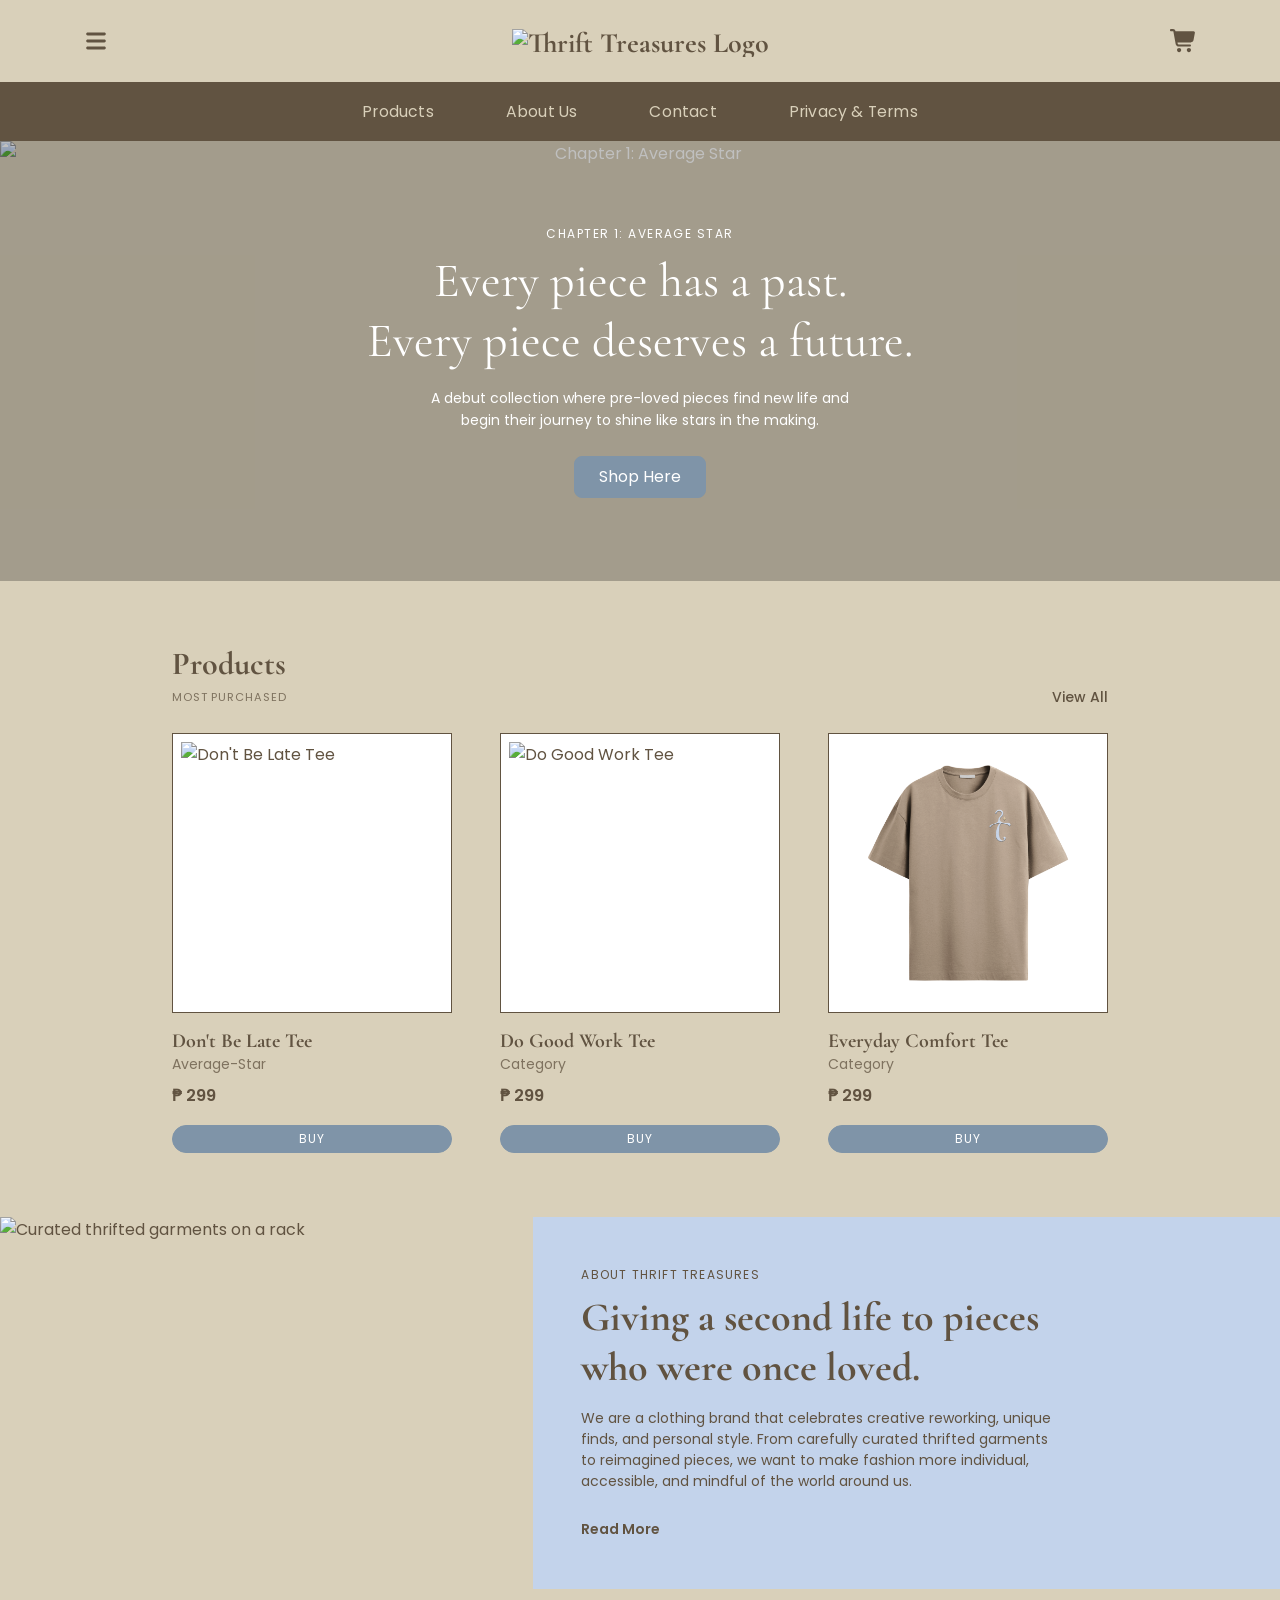
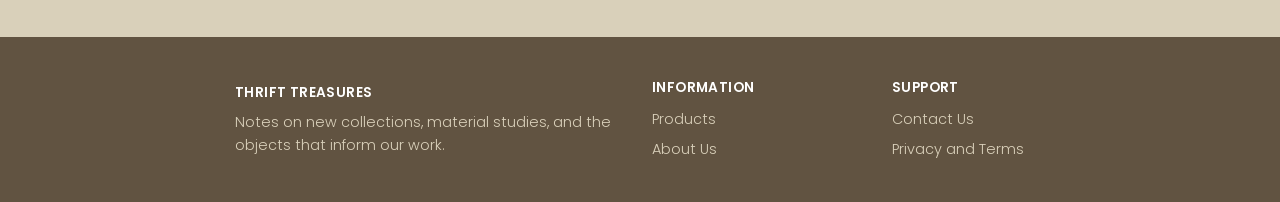
==== commit 4d43163d: "Update index.html" ====
--- a/index.html
+++ b/index.html
@@ -147,7 +147,7 @@
 							<h3 class="font-serif fs-5 mb-0 text-darkbrown">
 								Don't Be Late Tee
 							</h3>
-							<span class="text-darkbrown opacity-75 small mb-2">Category</span>
+							<span class="text-darkbrown opacity-75 small mb-2">Average-Star</span>
 							<span class="fw-semibold text-darkbrown mb-3">&#8369; 299</span>
 							<a
 								href="product2.html"
--- a/css/style.css
+++ b/css/style.css
@@ -12590,8 +12590,7 @@
 .details-list li {
   margin-bottom: 0.2rem;
 }
-
-.site-footer {
+ .site-footer {
     background-color: #615341;
     color: #d9d0ba;
     margin-top: 4.5rem;
@@ -12630,17 +12629,117 @@
     text-decoration: underline;
 }
 
-/* Index Page Helpers */
+.site-footer--consistent {
+  background-color: #615341;
+  color: #d9d0ba;
+  padding: 2.5rem 0;
+  overflow: hidden;
+}
+
+.site-footer--consistent .footer-brand {
+  display: flex;
+  align-items: center;
+  gap: 12px;
+  min-width: 0;
+}
+
+.site-footer--consistent .footer-logo-frame {
+  position: relative;
+  flex: 0 0 172px;
+  height: 120px;
+  overflow: hidden;
+}
+
+.site-footer--consistent .footer-logo-img {
+  display: block;
+  position: absolute;
+  top: 50%;
+  left: 50%;
+  width: auto;
+  max-width: none;
+  height: 310px;
+  margin: 0;
+  transform: translate(-50%, -50%);
+}
+
+.site-footer--consistent .footer-brand-copy {
+  flex: 1;
+  min-width: 0;
+}
+
+.site-footer--consistent .footer-heading {
+  color: #ffffff;
+  font-size: 0.85rem;
+  font-weight: 600;
+  letter-spacing: 0.4px;
+  margin-bottom: 0.45rem;
+}
+
+.site-footer--consistent .footer-text,
+.site-footer--consistent a {
+  color: #d9d0ba;
+  font-size: 0.9rem;
+  font-weight: 300;
+  line-height: 1.6;
+  text-decoration: none;
+}
+
+.site-footer--consistent a:hover,
+.site-footer--consistent a:focus-visible {
+  color: #ffffff;
+  text-decoration: underline;
+}
+
+.products-page .site-footer--consistent {
+  margin-top: 0;
+}
+
+@media (max-width: 767px) {
+  .site-footer--consistent .footer-logo-frame {
+    flex-basis: 102px;
+    height: 105px;
+  }
+}
+
 .hero-section {
-  min-height: 440px;
-}
-
-.hero-section h1, .hero-section .h1 {
-  color: #ffffff;
-}
-
+    min-height: 440px;
+}
+
+.hero-section h1,
+.hero-section .h1 {
+    color: #ffffff;
+}
 .hero-overlay {
   background: rgba(0, 0, 0, 0.25);
 }
 
+nav.bg-darkbrown.py-2 {
+    padding-top: 0.35rem !important;
+    padding-bottom: 0.35rem !important;
+}
+
+nav.bg-darkbrown.py-2 > .container > a {
+    display: inline-block;
+    padding: 12px 12px;
+    font-size: 0.98rem;
+    font-weight: 400;
+    letter-spacing: 0.2px;
+    line-height: 1.5;
+}
+
+header.bg-lightbrown.py-3.px-4 {
+    height: 82px;
+    padding-top: 0 !important;
+    padding-bottom: 0 !important;
+    display: flex;
+    align-items: center;
+    overflow: hidden;
+}
+
+.product-detail-page {
+    --bg-cream: #D9D0BA;
+    --nav-brown: #615341;
+    --text-brown: #615341;
+}
+
 /*# sourceMappingURL=custom.css.map */
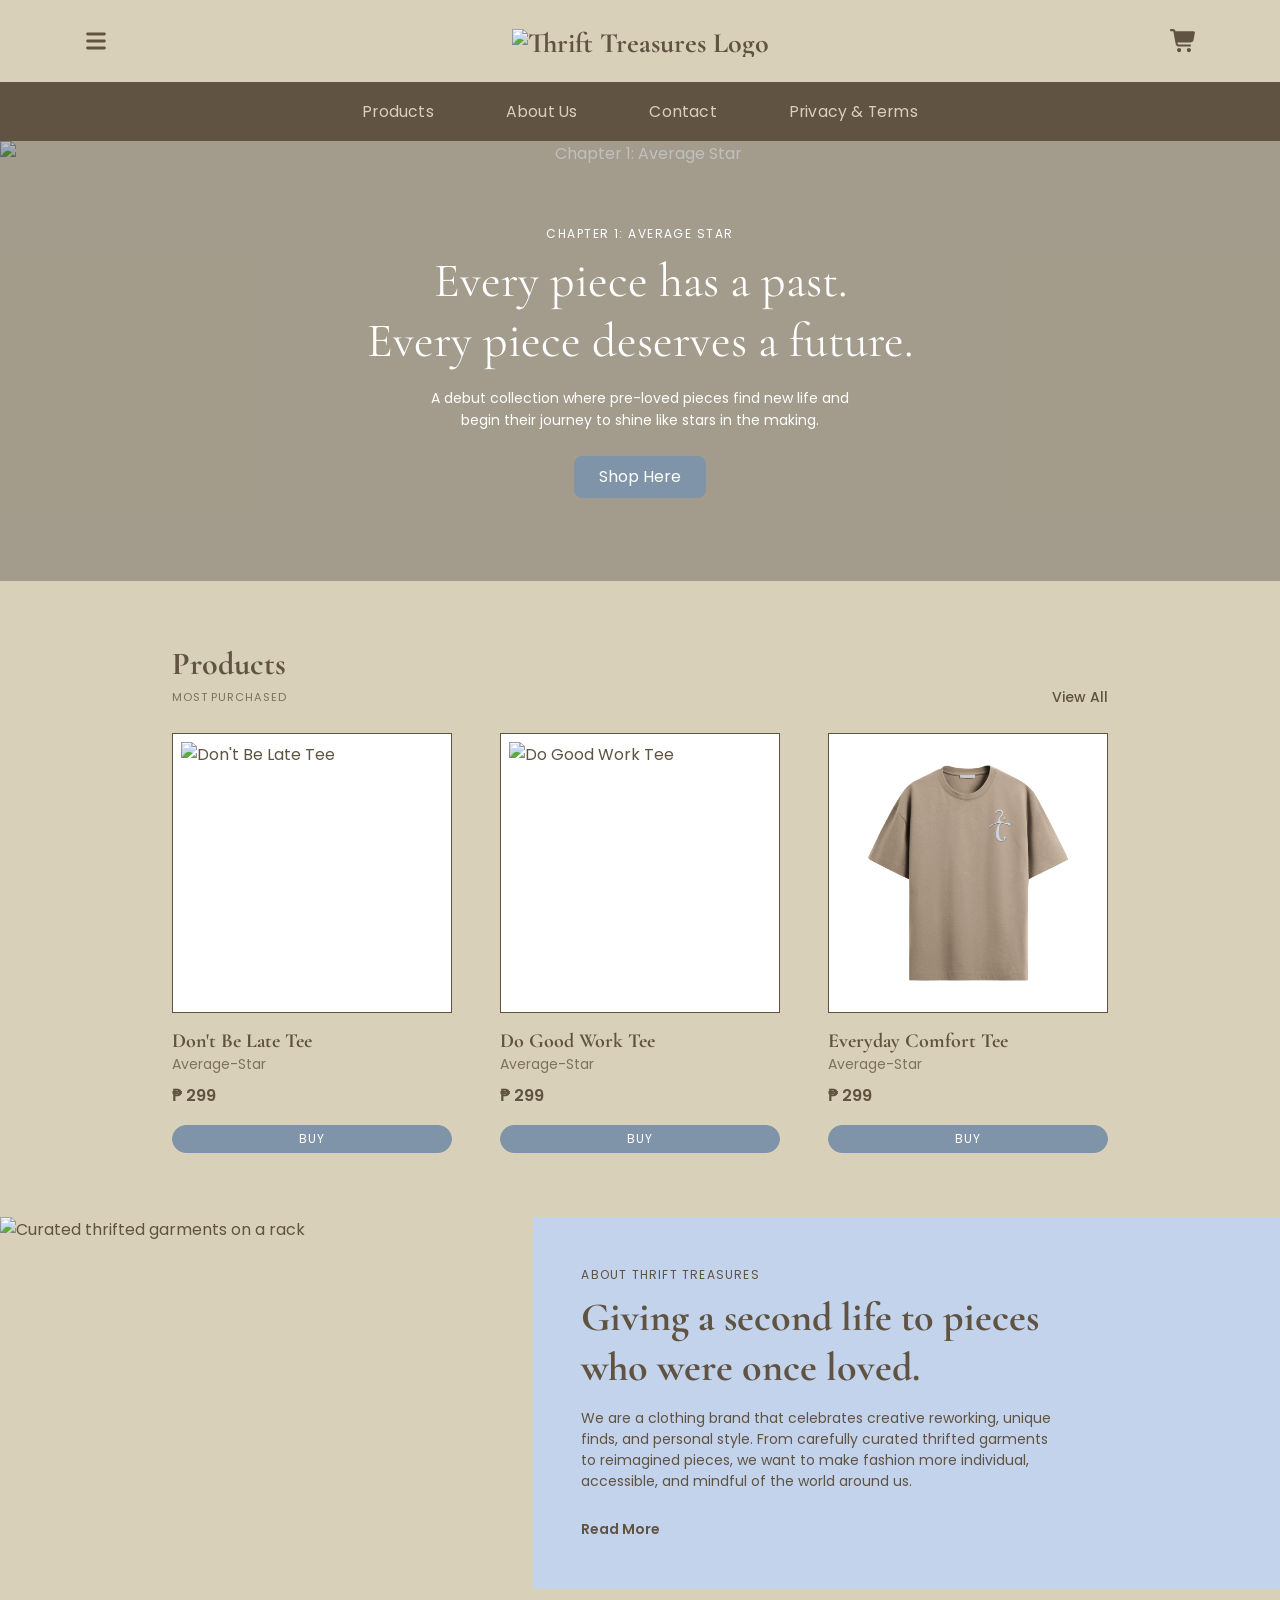
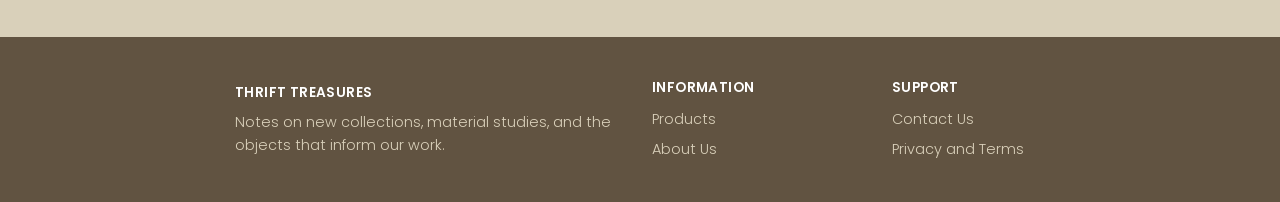
==== commit 859f3464: "Fix HTML formatting and restore original content" ====
--- a/index.html
+++ b/index.html
@@ -173,7 +173,7 @@
 							<h3 class="font-serif fs-5 mb-0 text-darkbrown">
 								Do Good Work Tee
 							</h3>
-							<span class="text-darkbrown opacity-75 small mb-2">Category</span>
+							<span class="text-darkbrown opacity-75 small mb-2">Average-Star</span>
 							<span class="fw-semibold text-darkbrown mb-3">&#8369; 299</span>
 							<a
 								href="product3.html"
@@ -199,7 +199,7 @@
 							<h3 class="font-serif fs-5 mb-0 text-darkbrown">
 								Everyday Comfort Tee
 							</h3>
-							<span class="text-darkbrown opacity-75 small mb-2">Category</span>
+							<span class="text-darkbrown opacity-75 small mb-2">Average-Star</span>
 							<span class="fw-semibold text-darkbrown mb-3">&#8369; 299</span>
 							<a
 								href="product1.html"
